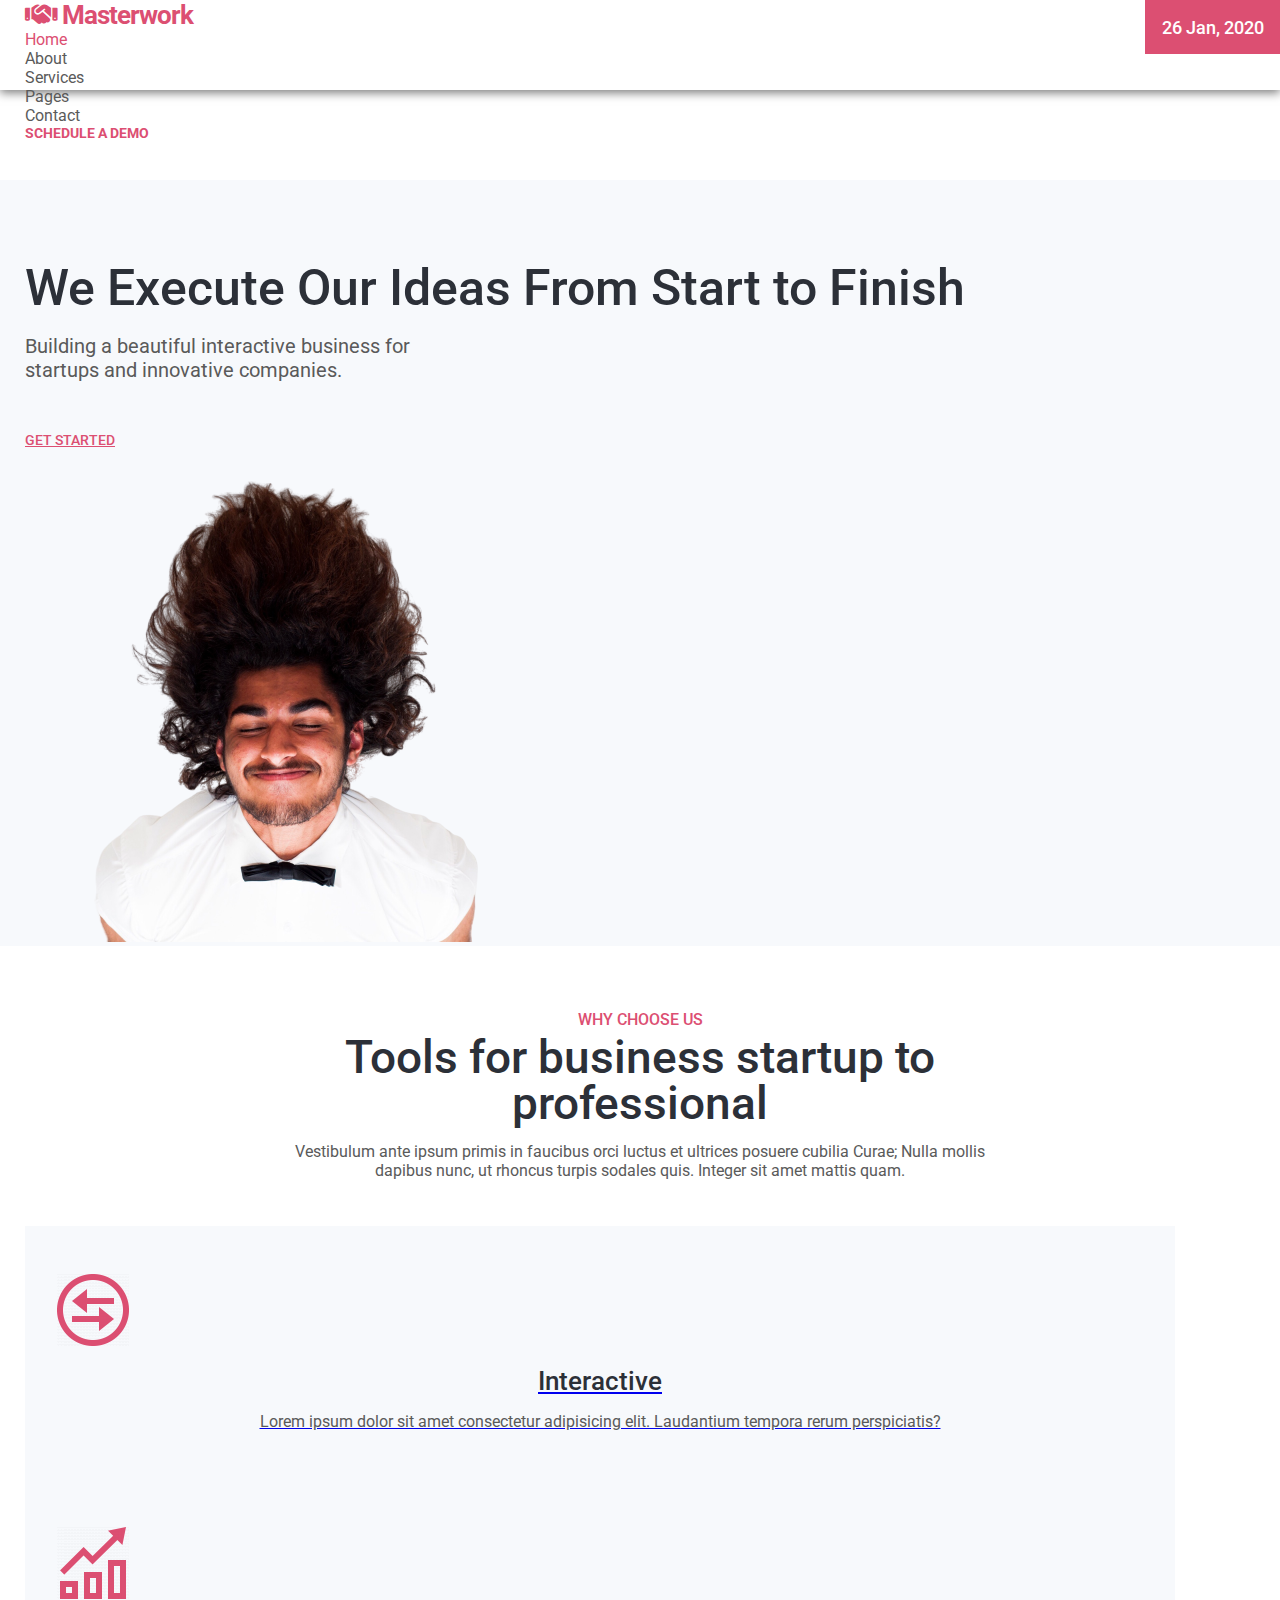
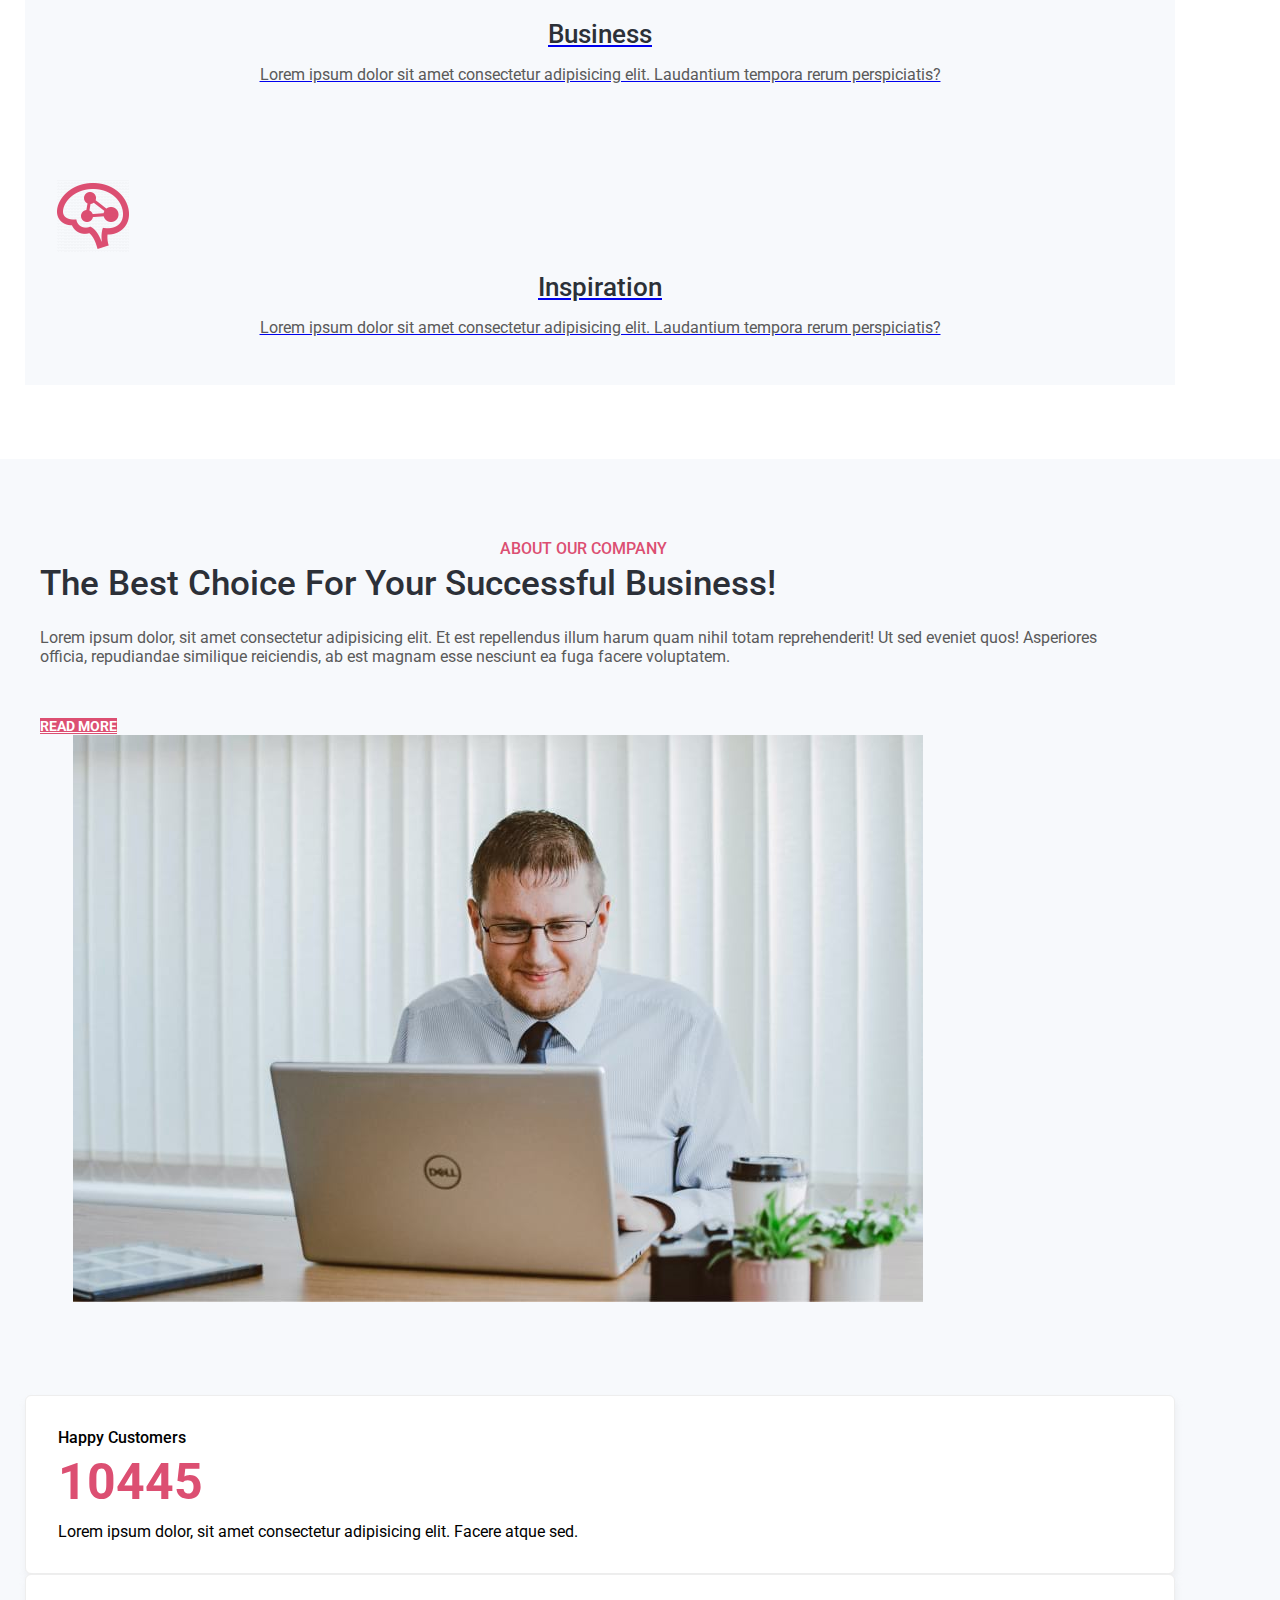
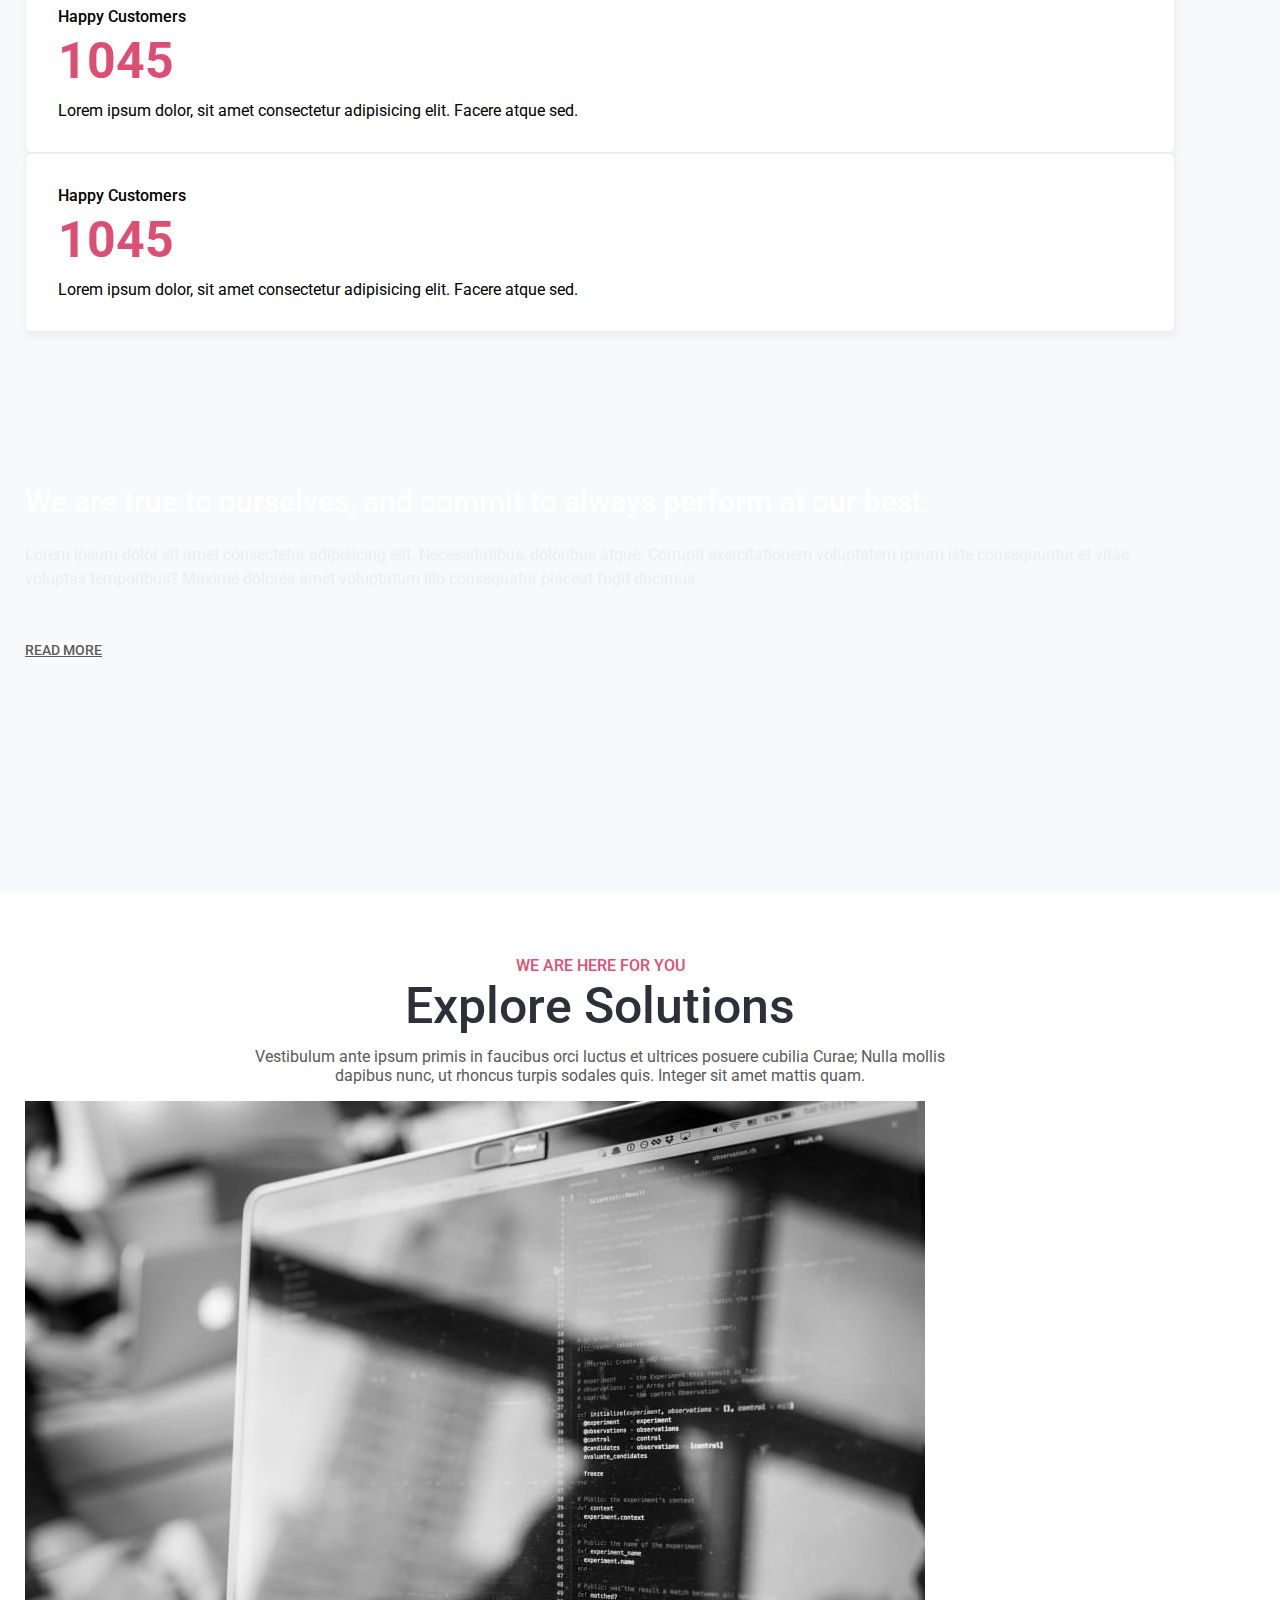
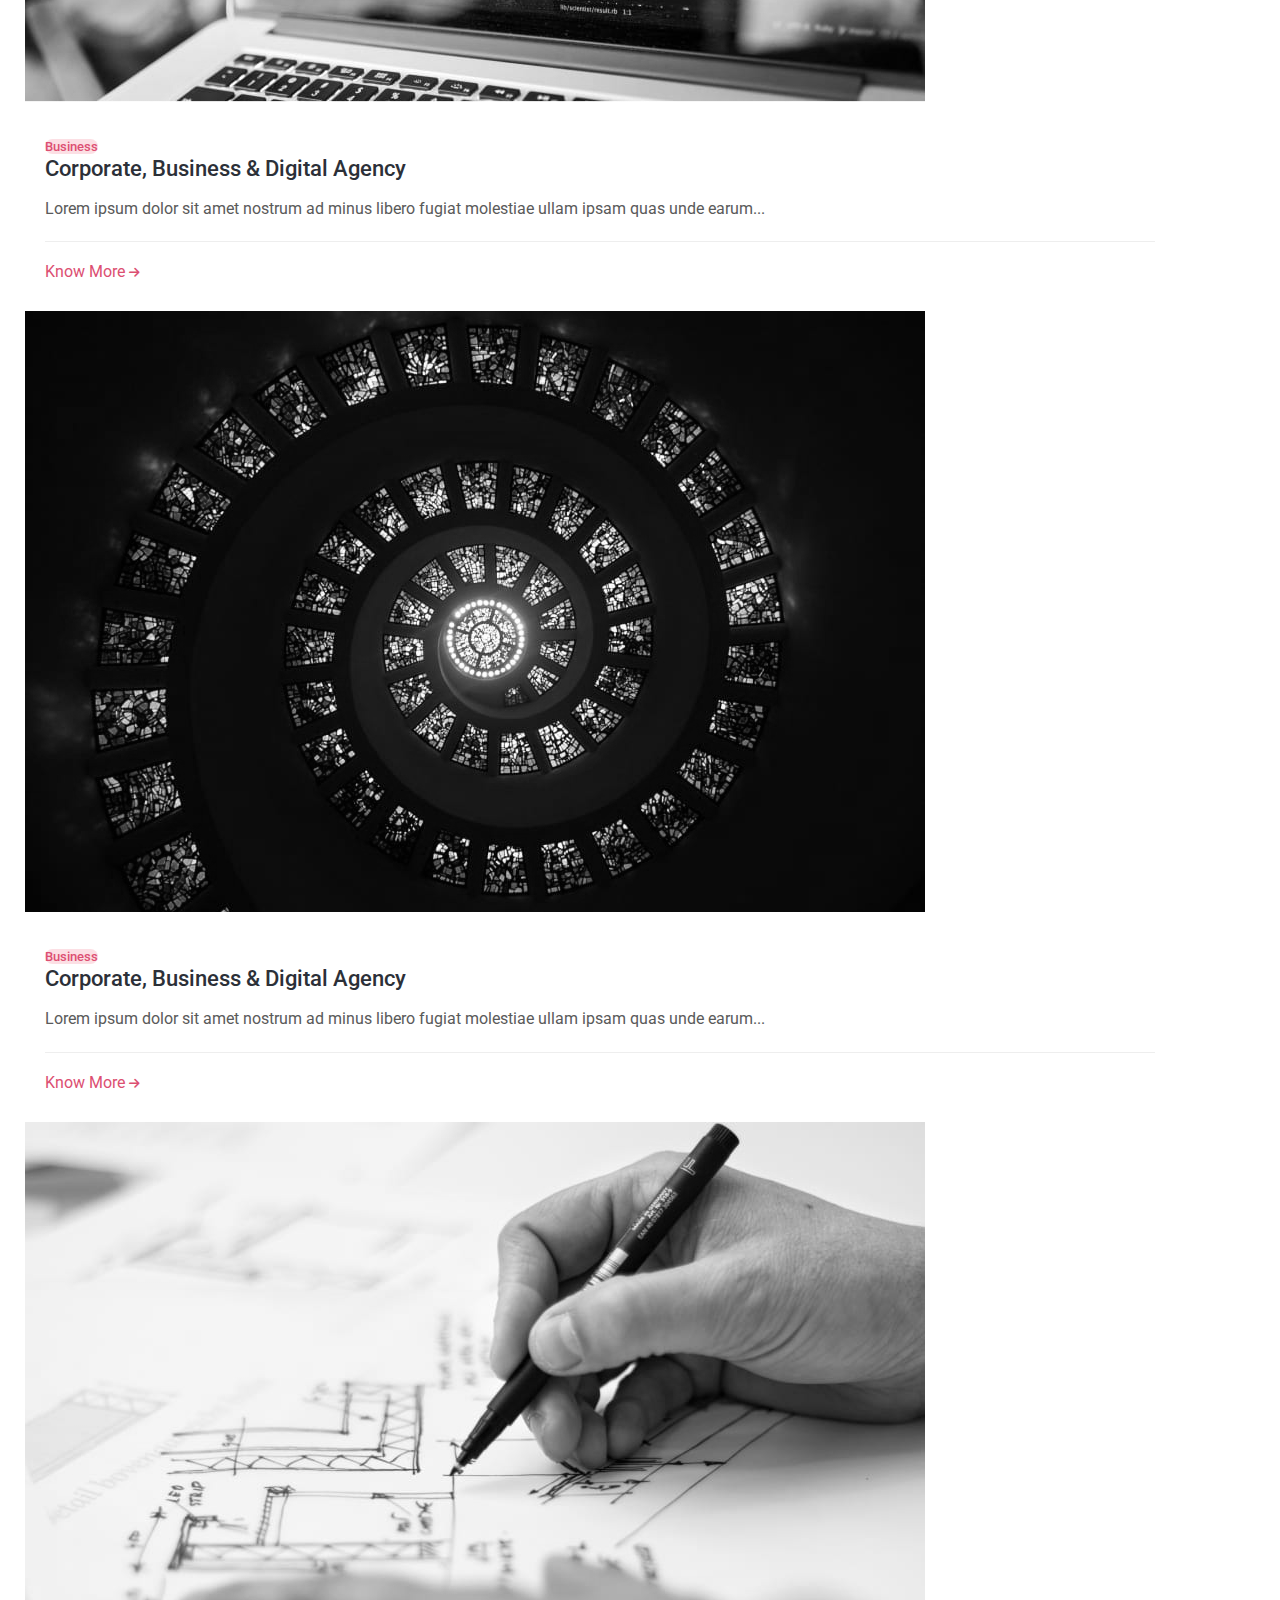
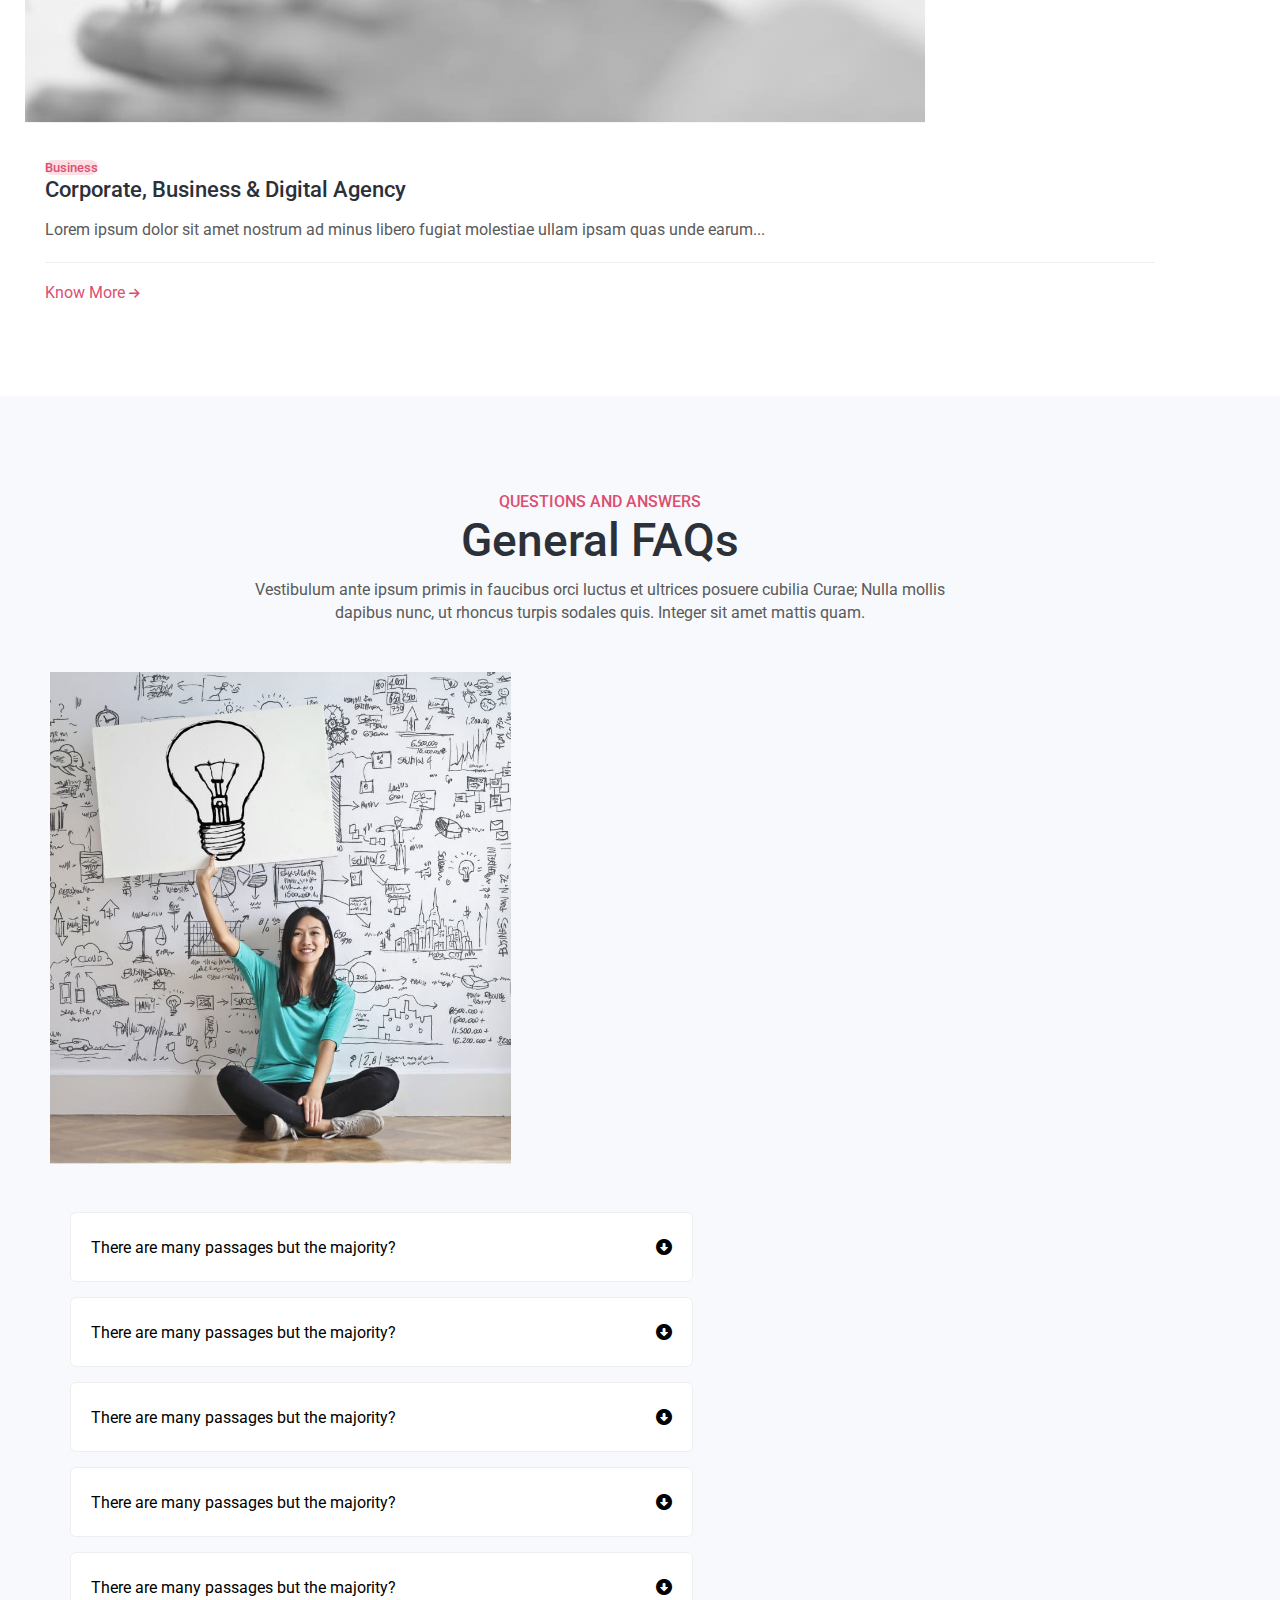
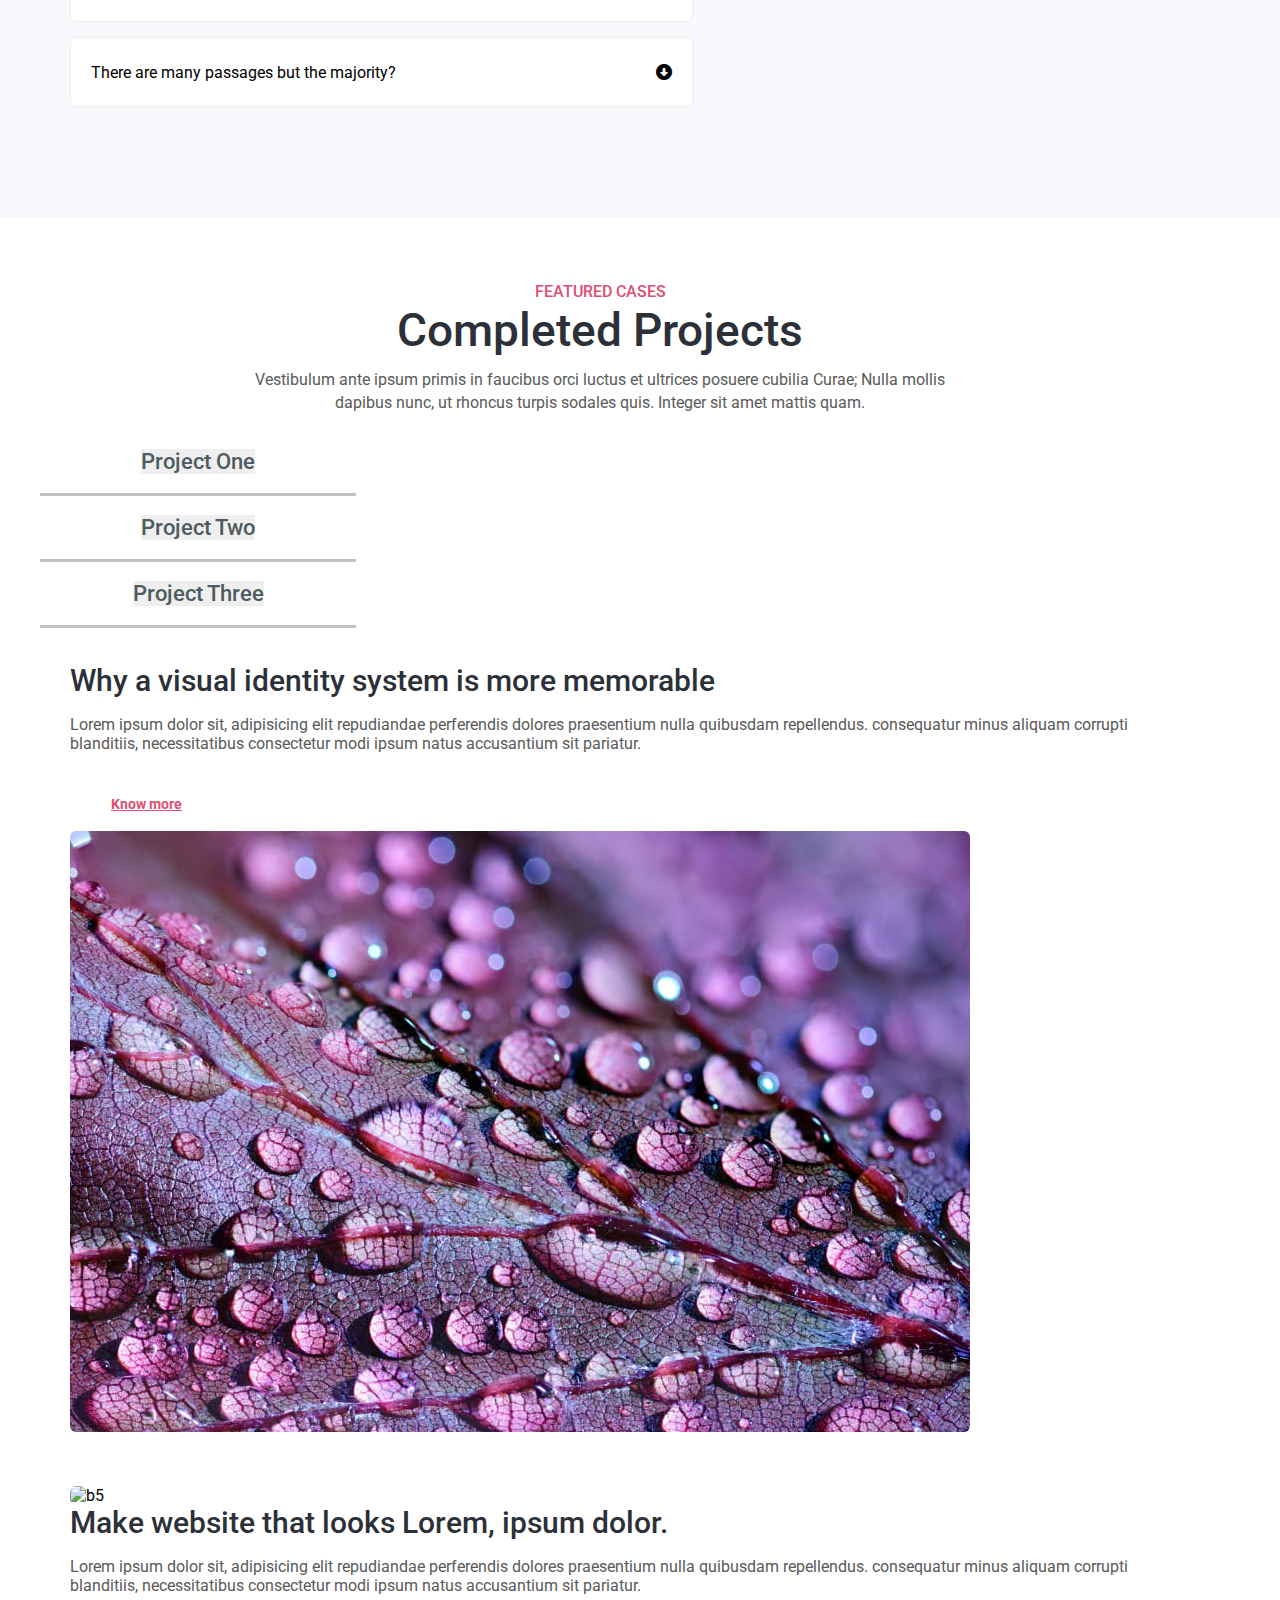
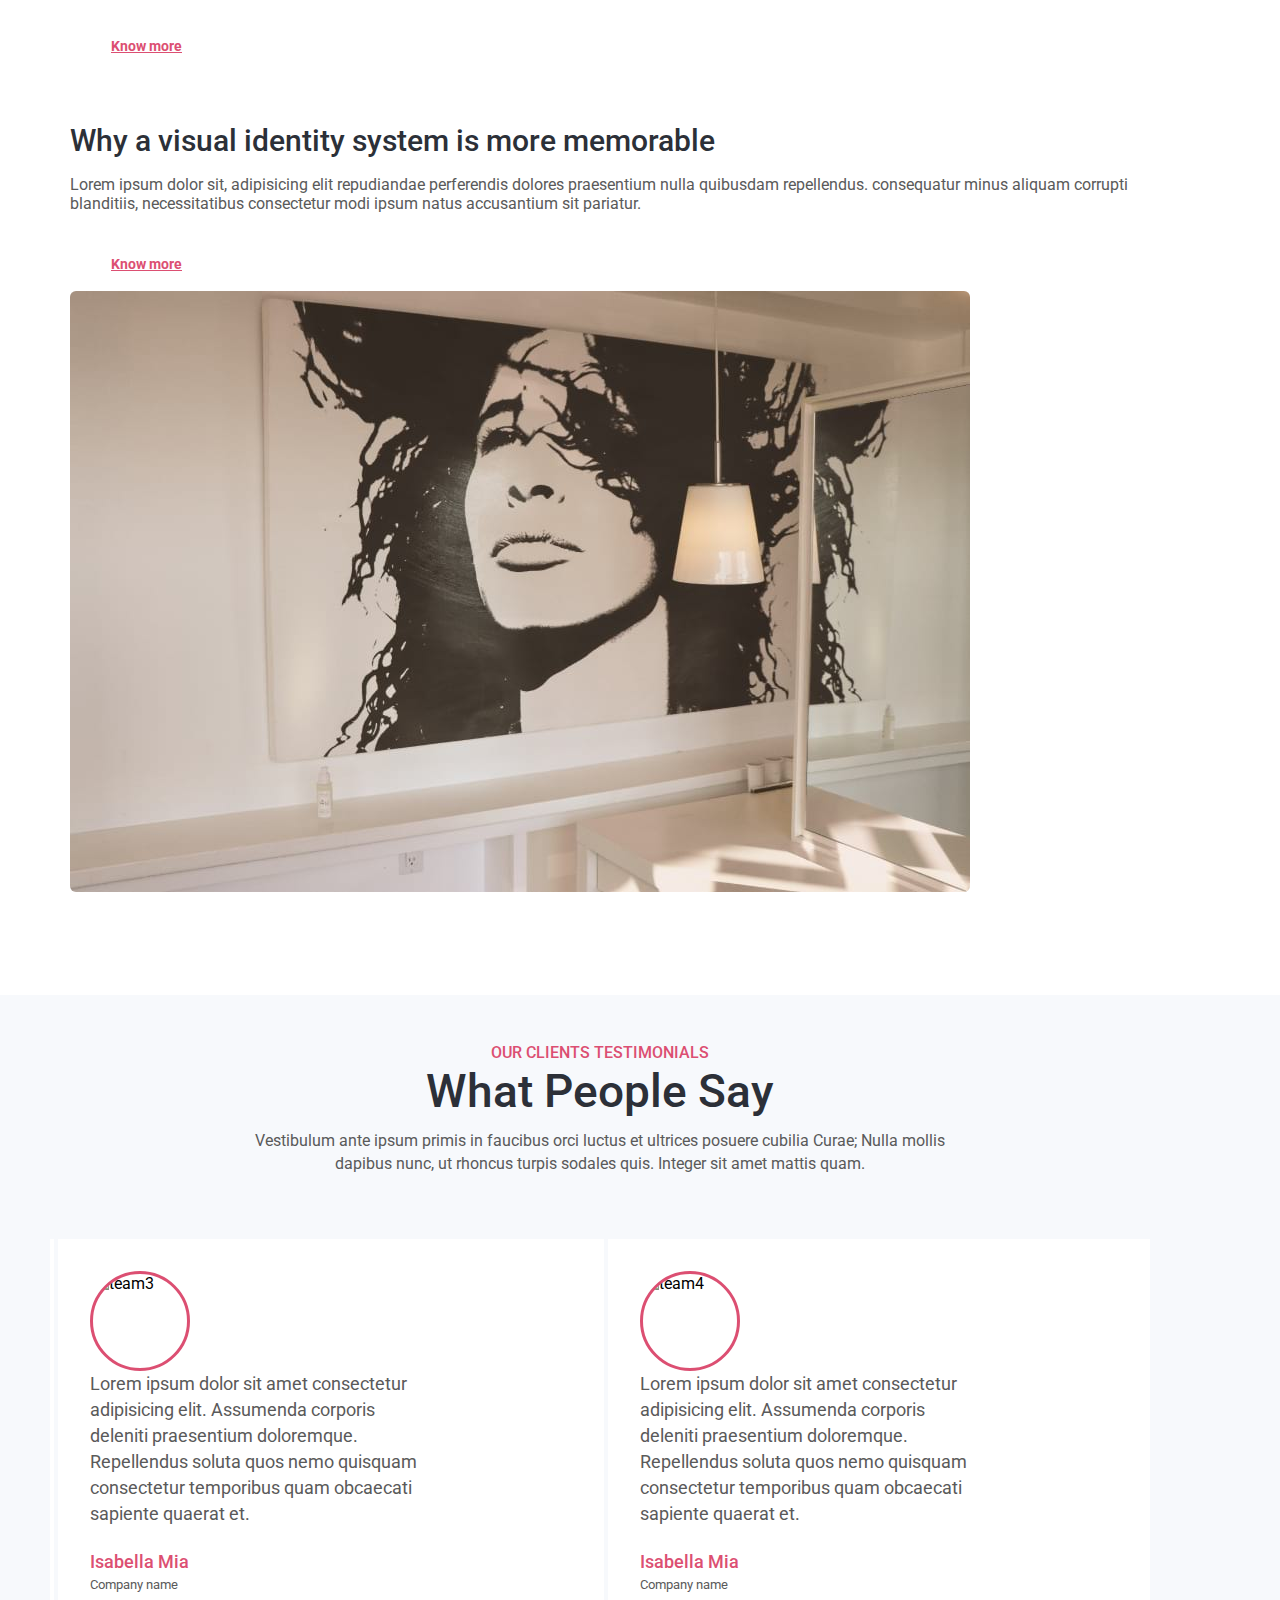
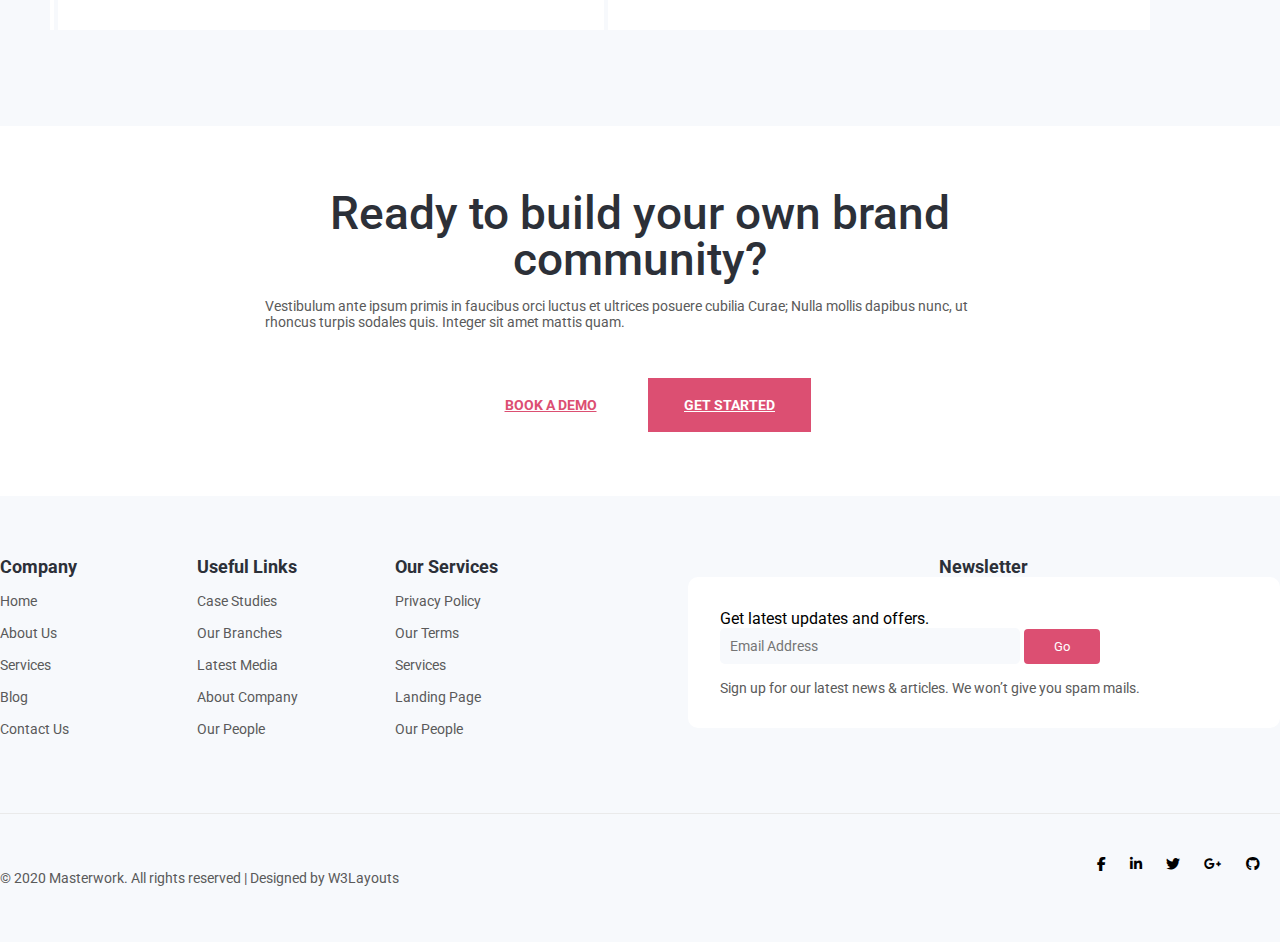
==== index.html @ 9f10e201 "page Single Post" ====
<!DOCTYPE html>
<html lang="en">

<head>
  <meta charset="UTF-8" />
  <meta http-equiv="X-UA-Compatible" content="IE=edge" />
  <meta name="viewport" content="width=device-width, initial-scale=1.0" />
  <title>Masterwork</title>
  <link rel="stylesheet" href="./css/style.css" />
  <link rel="stylesheet" href="./css/home.css">

  <!-- font roboto -->
  <link rel="preconnect" href="https://fonts.googleapis.com" />
  <link rel="preconnect" href="https://fonts.gstatic.com" crossorigin />
  <link href="https://fonts.googleapis.com/css2?family=Roboto:wght@300;400;500;700&display=swap" rel="stylesheet" />

  <!-- font-awsome -->
  <link rel="stylesheet" href="https://cdnjs.cloudflare.com/ajax/libs/font-awesome/6.1.0/css/all.min.css" />

  <!-- animation -->
  <link rel="stylesheet" href="https://cdnjs.cloudflare.com/ajax/libs/animate.css/4.1.1/animate.min.css" />

  <!-- owl carousel -->
  <link rel="stylesheet" href="https://cdnjs.cloudflare.com/ajax/libs/OwlCarousel2/2.3.4/assets/owl.carousel.min.css" />
  <link rel="stylesheet"
    href="https://cdnjs.cloudflare.com/ajax/libs/OwlCarousel2/2.3.4/assets/owl.theme.default.min.css" />

  <!-- bootstrap 5 -->
  <link href="https://cdn.jsdelivr.net/npm/bootstrap@5.1.3/dist/css/bootstrap.min.css" rel="stylesheet"
    integrity="sha384-1BmE4kWBq78iYhFldvKuhfTAU6auU8tT94WrHftjDbrCEXSU1oBoqyl2QvZ6jIW3" crossorigin="anonymous" />
</head>

<body>
  <header class="header position-fixed">
    <div class="container h-100">
      <div class="row h-100">
        <div class="col d-flex justify-content-between align-items-center">
          <a href="#" class="logo">
            <i class="fa fa-handshake"></i>
            <span> Masterwork </span>
          </a>
          <div class="menu">
            <ul class="d-flex justify-content-between">
              <li class="active"><a href="#">Home</a><span></span></li>
              <li><a href="./about.html">About</a><span></span></li>
              <li><a href="./services.html">Services</a> <span></span></li>
              <li><a href="#">Pages</a> <span></span></li>
              <li><a href="./contact.html">Contact</a> <span></span></li>
              <li>
                <a href="#"
                  class="btn btn-outline-primary btn-schedual d-flex justify-content-center align-items-center">SCHEDULE
                  A DEMO</a>
              </li>
            </ul>
          </div>
        </div>
      </div>
    </div>
  </header>

  <main class="main">
    <section class="execute">
      <div class="container">
        <div class="row align-items-center">
          <div class="col">
            <h1>We Execute Our Ideas From Start to Finish</h1>
            <p>
              Building a beautiful interactive business for startups and
              innovative companies.
            </p>
            <a href="#" class="btn btn-outline-primary d-flex align-items-center justify-content-center">
              get started
            </a>
          </div>
          <div class="col">
            <img src="./images/main.png" alt="main" class="img-fluid" />
          </div>
        </div>
      </div>
    </section>
    <section class="choose">
      <div class="container">
        <div class="row">
          <div class="col">
            <div class="choose__top">
              <p class="why">Why choose us</p>
              <h3>Tools for business startup to professional</h3>
              <p>
                Vestibulum ante ipsum primis in faucibus orci luctus et
                ultrices posuere cubilia Curae; Nulla mollis dapibus nunc, ut
                rhoncus turpis sodales quis. Integer sit amet mattis quam.
              </p>
            </div>
            <div class="choose__bottom">
              <div class="container">
                <div class="row">
                  <div class="col-4">
                    <div>
                      <a href="#" class="d-block text-decoration-none">
                        <img src="./images/s1.png" alt="s1" />
                        <h3>Interactive</h3>
                        <p>
                          Lorem ipsum dolor sit amet consectetur adipisicing
                          elit. Laudantium tempora rerum perspiciatis?
                        </p>
                      </a>
                    </div>
                  </div>
                  <div class="col-4">
                    <div>
                      <a href="#" class="d-block text-decoration-none">
                        <img src="./images/s2.png" alt="s2" class="img-fluid" />
                        <h3>Business</h3>
                        <p>
                          Lorem ipsum dolor sit amet consectetur adipisicing
                          elit. Laudantium tempora rerum perspiciatis?
                        </p>
                      </a>
                    </div>
                  </div>
                  <div class="col-4">
                    <div>
                      <a href="#" class="d-block text-decoration-none">
                        <img src="./images/s3.png" alt="s3" />
                        <h3>Inspiration</h3>
                        <p>
                          Lorem ipsum dolor sit amet consectetur adipisicing
                          elit. Laudantium tempora rerum perspiciatis?
                        </p>
                      </a>
                    </div>
                  </div>
                </div>
              </div>
            </div>
          </div>
        </div>
    </section>
    <section class="about">
      <div class="container">
        <div class="row row-top">
          <div class="col-6 col-left">
            <div>
              <h1>About Our Company</h1>
              <h3>The Best Choice For Your Successful Business!</h3>
              <p>
                Lorem ipsum dolor, sit amet consectetur adipisicing elit. Et
                est repellendus illum harum quam nihil totam reprehenderit! Ut
                sed eveniet quos! Asperiores officia, repudiandae similique
                reiciendis, ab est magnam esse nesciunt ea fuga facere
                voluptatem.
              </p>
              <a href="#" class="btn btn-outline-primary d-flex justify-content-center align-items-center">
                read more
              </a>
            </div>
          </div>
          <div class="col-6 col-right">
            <div>
              <img src="./images/about.jpg" class="img-fluid" alt="about" />
            </div>
          </div>
        </div>
        <div class="row row-bottom">
          <div class="col-4">
            <div>
              <h4>Happy Customers</h4>
              <p class="counter">10445</p>
              <p>
                Lorem ipsum dolor, sit amet consectetur adipisicing elit.
                Facere atque sed.
              </p>
            </div>
          </div>
          <div class="col-4">
            <div>
              <h4>Happy Customers</h4>
              <p class="counter">1045</p>
              <p>
                Lorem ipsum dolor, sit amet consectetur adipisicing elit.
                Facere atque sed.
              </p>
            </div>
          </div>
          <div class="col-4">
            <div>
              <h4>Happy Customers</h4>
              <p class="counter city-count">1045</p>
              <p>
                Lorem ipsum dolor, sit amet consectetur adipisicing elit.
                Facere atque sed.
              </p>
            </div>
          </div>
        </div>
      </div>
      </div>
    </section>
    <section class="weare">
      <div class="container">
        <div class="row">
          <div class="col-6">
            <h2>We are true to ourselves, and commit to always perform at our best.</h2>
            <p>Lorem ipsum dolor sit amet consectetur adipisicing elit. Necessitatibus, doloribus atque. Corrupti
              exercitationem voluptatem ipsum iste consequuntur et vitae voluptas temporibus? Maxime dolores amet
              voluptatum illo consequatur placeat fugit ducimus.</p>
            <a href="#" class="btn btn-outline-primary d-flex justify-content-center align-items-center">read more</a>
          </div>
          <div class="col-6"></div>
        </div>
      </div>
    </section>
    <section class="blog">
      <div class="container">
        <div class="row row-top">
          <div class="col">
            <div>
              <h6>WE ARE HERE FOR YOU</h6>
              <h3>Explore Solutions</h3>
              <p>Vestibulum ante ipsum primis in faucibus orci luctus et ultrices posuere cubilia Curae; Nulla mollis
                dapibus nunc, ut rhoncus turpis sodales quis. Integer sit amet mattis quam.</p>
            </div>
          </div>
        </div>
        <div class="row row-bottom">
          <div class="col-4">
            <div>
              <a href="#" class="d-block position-relative">
                <img src="./images/b1.jpg" alt="b1" class="img-fluid ">
                <p class="date-blog position-absolute">26 Jan, 2020</p>
              </a>
              <div class="blog-info">
                <span class="d-flex justify-content-center align-items-center">Business</span>
                <h4>
                  <a href="#" class="d-block ">
                    Corporate, Business & Digital Agency
                  </a>

                </h4>
                <p>Lorem ipsum dolor sit amet nostrum ad minus libero fugiat molestiae ullam ipsam quas unde earum...
                </p>
                <a href="#" class="d-block know-arrow">
                  Know More
                  <i class="fa fa-arrow-right"></i>
                </a>
              </div>
            </div>

          </div>
          <div class="col-4">
            <div>
              <a href="#" class="d-block position-relative">
                <img src="./images/b7.jpg" alt="b7" class="img-fluid">
                <p class="date-blog position-absolute">26 Jan, 2020</p>
              </a>
              <div class="blog-info">
                <span class="d-flex justify-content-center align-items-center">Business</span>
                <h4>
                  <a href="#" class="d-block ">
                    Corporate, Business & Digital Agency
                  </a>

                </h4>
                <p>Lorem ipsum dolor sit amet nostrum ad minus libero fugiat molestiae ullam ipsam quas unde earum...
                </p>
                <a href="#" class="d-block know-arrow">
                  Know More
                  <i class="fa fa-arrow-right"></i>
                </a>
              </div>
            </div>

          </div>
          <div class="col-4">
            <div>
              <a href="#" class="d-block position-relative">
                <img src="./images/b3.jpg" alt="b3" class="img-fluid">
                <p class="date-blog position-absolute">26 Jan, 2020</p>
              </a>
              <div class="blog-info">
                <span class="d-flex justify-content-center align-items-center">Business</span>
                <h4>
                  <a href="#" class="d-block ">
                    Corporate, Business & Digital Agency
                  </a>

                </h4>
                <p>Lorem ipsum dolor sit amet nostrum ad minus libero fugiat molestiae ullam ipsam quas unde earum...
                </p>
                <a href="#" class="d-block know-arrow">
                  Know More
                  <i class="fa fa-arrow-right"></i>
                </a>
              </div>
            </div>

          </div>
        </div>
      </div>
    </section>
    <section class="general">
      <div class="container">
        <div class="row-top row">
          <div class="header-general">
            <h6>Questions and Answers</h6>
            <h3>General FAQs </h3>
            <p>Vestibulum ante ipsum primis in faucibus orci luctus et ultrices posuere cubilia Curae; Nulla mollis
              dapibus nunc, ut rhoncus turpis sodales quis. Integer sit amet mattis quam.</p>
          </div>
          <div class="row-bottom row">
            <div class="col-5">
              <div>
                <img src="./images/women.jpg" alt="women" class="img-fluid">
              </div>
            </div>
            <div class="col-7">
              <div>
                <ul>
                  <li>
                    There are many passages but the majority?
                    <i class="fa fa-arrow-alt-circle-down"></i>
                  </li>
                  <li>
                    There are many passages but the majority?
                    <i class="fa fa-arrow-alt-circle-down"></i>
                  </li>
                  <li>
                    There are many passages but the majority?
                    <i class="fa fa-arrow-alt-circle-down"></i>
                  </li>
                  <li>
                    There are many passages but the majority?
                    <i class="fa fa-arrow-alt-circle-down"></i>
                  </li>
                  <li>
                    There are many passages but the majority?
                    <i class="fa fa-arrow-alt-circle-down"></i>
                  </li>
                  <li>
                    There are many passages but the majority?
                    <i class="fa fa-arrow-alt-circle-down"></i>
                  </li>
                </ul>
              </div>
            </div>
          </div>
        </div>
      </div>
    </section>
    <section class="complete">
      <div class="container">
        <div class="row row-top">
          <div class="header-complete">
            <h6>FEATURED CASES</h6>
            <h3>Completed Projects</h3>
            <p>Vestibulum ante ipsum primis in faucibus orci luctus et ultrices posuere cubilia Curae; Nulla mollis
              dapibus nunc, ut rhoncus turpis sodales quis. Integer sit amet mattis quam.</p>
          </div>
        </div>
        <div class="row row-bottom mt-5">
          <div class="col-10 mx-auto">
            <ul class="nav nav-tabs justify-content-center" id="myTab" role="tablist">
              <li class="nav-item" role="presentation">
                <button class="nav-link active" id="project-one-tab" data-bs-toggle="tab" data-bs-target="#project-one"
                  type="button" role="tab" aria-controls="project-one" aria-selected="true">Project One</button>
              </li>
              <li class="nav-item" role="presentation">
                <button class="nav-link" id="project-two-tab" data-bs-toggle="tab" data-bs-target="#project-two"
                  type="button" role="tab" aria-controls="project-two" aria-selected="false">Project Two</button>
              </li>
              <li class="nav-item" role="presentation">
                <button class="nav-link" id="project-three-tab" data-bs-toggle="tab" data-bs-target="#project-three"
                  type="button" role="tab" aria-controls="project-three" aria-selected="false">Project Three</button>
              </li>
            </ul>
            <div class="tab-content tab-project" id="myTabContent">
              <div class="tab-pane fade show active" id="project-one" role="tabpanel" aria-labelledby="project-one-tab">
                <div class="row">
                  <div class="col-md-6">
                    <div>
                      <h3>
                        Why a visual identity system is more memorable
                      </h3>
                      <p>
                        Lorem ipsum dolor sit, adipisicing elit repudiandae perferendis dolores praesentium nulla
                        quibusdam repellendus. consequatur minus aliquam corrupti blanditiis, necessitatibus consectetur
                        modi ipsum natus accusantium sit pariatur.
                      </p>
                      <a href="#" class="btn btn-outline-primary">
                        Know more
                      </a>
                    </div>
                  </div>
                  <div class="col-md-6">
                    <div>
                      <img src="./images/b4.jpg" alt="b4" class="img-fluid">
                    </div>
                  </div>
                </div>
              </div>
              <div class="tab-pane fade" id="project-two" role="tabpanel" aria-labelledby="project-two-tab">
                <div class="row">
                  <div class="col-md-6">
                    <div>
                      <img src="./images/b5.jpg" alt="b5" class="img-fluid">
                    </div>
                  </div>
                  <div class="col-md-6">
                    <div>
                      <h3>
                        Make website that looks Lorem, ipsum dolor.
                      </h3>
                      <p>Lorem ipsum dolor sit, adipisicing elit repudiandae perferendis dolores praesentium nulla
                        quibusdam repellendus. consequatur minus aliquam corrupti blanditiis, necessitatibus consectetur
                        modi ipsum natus accusantium sit pariatur.
                      </p>
                      <a href="#" class="btn btn-outline-primary">
                        Know more
                      </a>
                    </div>
                  </div>
                </div>
              </div>
              <div class="tab-pane fade" id="project-three" role="tabpanel" aria-labelledby="project-three-tab">
                <div class="row">
                  <div class="col-md-6">
                    <div>
                      <h3>
                        Why a visual identity system is more memorable
                      </h3>
                      <p>Lorem ipsum dolor sit, adipisicing elit repudiandae perferendis dolores praesentium nulla
                        quibusdam repellendus. consequatur minus aliquam corrupti blanditiis, necessitatibus consectetur
                        modi ipsum natus accusantium sit pariatur.
                      </p>
                      <a href="#" class="btn btn-outline-primary">
                        Know more
                      </a>
                    </div>
                  </div>
                  <div class="col-md-6">
                    <div>
                      <img src="./images/b6.jpg" alt="b6" class="img-fluid">
                    </div>
                  </div>
                </div>
              </div>
            </div>
          </div>
        </div>
      </div>
    </section>
    <section class="client">
      <div class="container">
        <div class="row">
          <header class="title-client">
            <h6>
              Our Clients Testimonials
            </h6>
            <h3>
              What People Say
            </h3>
            <p>
              Vestibulum ante ipsum primis in faucibus orci luctus et ultrices posuere cubilia Curae; Nulla mollis
              dapibus nunc, ut rhoncus turpis sodales quis. Integer sit amet mattis quam.
            </p>
          </header>
          <div class="col">
            <div>
              <div class="container">
                <div class="row owl-carousel owl-theme client-owl">
                  <div class="col-6">
                    <div class="d-flex wrapper">
                      <div class="avatar-cricle">
                        <img src="./images/team3.jpg" alt="team3" class="img-fluid">
                      </div>
                      <div class="content">
                        <p>
                          Lorem ipsum dolor sit amet consectetur adipisicing elit. Assumenda corporis deleniti
                          praesentium
                          doloremque. Repellendus soluta quos nemo quisquam consectetur temporibus quam obcaecati
                          sapiente
                          quaerat et.
                        </p>
                        <div class="avatar-name">
                          <h4>Isabella Mia</h4>
                          <p>Company name</p>
                        </div>
                      </div>
                    </div>
                  </div>
                  <div class="col-6">
                    <div class="d-flex wrapper">
                      <div class="avatar-cricle">
                        <img src="./images/team4.jpg" alt="team4" class="img-fluid">
                      </div>
                      <div class="content">
                        <p>
                          Lorem ipsum dolor sit amet consectetur adipisicing elit. Assumenda corporis deleniti
                          praesentium
                          doloremque. Repellendus soluta quos nemo quisquam consectetur temporibus quam obcaecati
                          sapiente
                          quaerat et.
                        </p>
                        <div class="avatar-name">
                          <h4>Isabella Mia</h4>
                          <p>Company name</p>
                        </div>
                      </div>
                    </div>
                  </div>
                </div>
              </div>
            </div>
          </div>
        </div>
      </div>
    </section>

    <!-- Ready -->
    <section class="ready">
      <div class="container">
        <div class="row">
          <div class="col">
            <div>
              <h3>Ready to build your own brand community?</h3>
              <p>Vestibulum ante ipsum primis in faucibus orci luctus et ultrices posuere cubilia Curae; Nulla mollis
                dapibus nunc, ut rhoncus turpis sodales quis. Integer sit amet mattis quam.
              </p>
              <div class="buttons-ready">
                <a href="#" class="btn btn-outline-primary">book a demo</a>
                <a href="#" class="btn btn-outline-primary ready-btn--active">get started</a>
              </div>
            </div>
          </div>
        </div>
      </div>
    </section>

    <!-- Footer -->
    <footer class="footer-home">
      <div class="container">
        <div class="footer__up">
          <div class="footer__up-item1">
            <h1>Company</h1>
            <span>Home</span>
            <span>About Us</span>
            <span>Services</span>
            <span>Blog</span>
            <span>Contact Us</span>
          </div>
          <div class="footer__up-item1">
            <h1>Useful Links</h1>
            <span>Case Studies</span>
            <span>Our Branches</span>
            <span>Latest Media</span>
            <span>About Company</span>
            <span>Our People</span>
          </div>
          <div class="footer__up-item1">
            <h1>Our Services</h1>
            <span>Privacy Policy</span>
            <span>Our Terms</span>
            <span>Services</span>
            <span>Landing Page</span>
            <span>Our People</span>
          </div>
          <div class="footer__up-item2">
            <h1>Newsletter</h1>
            <div class="footer__up-email">
              <p>Get latest updates and offers.</p>
              <div class="container-email">
                <input type="email" placeholder="Email Address">
                <a><button>Go</button></a><br>
              </div>
              <span>Sign up for our latest news & articles. We won’t give you spam mails.</span>
            </div>
          </div>
        </div>
        <div class="footer__down">
          <div class="footer__down-content">
            <span>© 2020 Masterwork. All rights reserved | Designed by W3Layouts</span>
          </div>
          <div class="footer__down-icon">
            <a href="#facebook"><i class="fab fa-facebook-f"></i></a>
            <a href="#linkedin"><i class="fab fa-linkedin-in"></i></a>
            <a href="#twitter"><i class="fab fa-twitter"></i></a>
            <a href="#googleplus"><i class="fab fa-google-plus-g"></i></a>
            <a href="#github"><i class="fab fa-github"></i></a>
          </div>
        </div>
      </div>
    </footer>
  </main>
  <footer></footer>
  <script src="https://cdnjs.cloudflare.com/ajax/libs/wow/1.1.2/wow.min.js"></script>

  <script>
    new WOW().init();
  </script>

  <script src="https://cdnjs.cloudflare.com/ajax/libs/jquery/3.6.0/jquery.min.js"></script>

  <script src="https://cdnjs.cloudflare.com/ajax/libs/OwlCarousel2/2.3.4/owl.carousel.min.js"></script>

  <script src="https://cdn.jsdelivr.net/npm/@popperjs/core@2.10.2/dist/umd/popper.min.js"
    integrity="sha384-7+zCNj/IqJ95wo16oMtfsKbZ9ccEh31eOz1HGyDuCQ6wgnyJNSYdrPa03rtR1zdB"
    crossorigin="anonymous"></script>
  <script src="https://cdn.jsdelivr.net/npm/bootstrap@5.1.3/dist/js/bootstrap.min.js"
    integrity="sha384-QJHtvGhmr9XOIpI6YVutG+2QOK9T+ZnN4kzFN1RtK3zEFEIsxhlmWl5/YESvpZ13"
    crossorigin="anonymous"></script>

  <script>

    $('.client-owl').owlCarousel({
      loop: true,
      // margin: 10,
      nav: true,
      responsive: {
        0: {
          items: 1
        },
        600: {
          items: 2
        },
        1000: {
          items: 2
        }
      }
    })
  </script>
</body>

</html>
---- css/style.css ----
/* 12px */
/* 14px */
/* 16px */
/* 18px */
/* 20px */
/* 24px */
/* 26px */
/* 30px */
/* 36px */
/* 40px */
/* 48px */
/* 50px */
/* 60px */
/* 12px */
/* 14px */
/* 16px */
/* 18px */
/* 20px */
/* 24px */
/* 26px */
/* 30px */
/* 36px */
/* 40px */
/* 48px */
/* 50px */
/* 60px */
.header {
  height: 90px;
  top: 0;
  left: 0;
  right: 0;
  z-index: 1000;
  background-color: #fff;
  -webkit-box-shadow: 0 3px 9px rgba(0, 0, 0, 0.5);
          box-shadow: 0 3px 9px rgba(0, 0, 0, 0.5);
}

.header .container {
  max-width: 1200px;
  padding: 0 25px;
}

.header .container .logo {
  color: #dc4f72;
  font-size: 1.625rem;
  font-weight: 700;
  letter-spacing: -1px;
  text-decoration: none;
}

.header .container .menu ul {
  list-style-type: none;
  width: 648px;
  margin: 0;
}

.header .container .menu ul li {
  display: -webkit-box;
  display: -ms-flexbox;
  display: flex;
  -webkit-box-align: center;
      -ms-flex-align: center;
          align-items: center;
  position: relative;
}

.header .container .menu ul li:hover a {
  color: #dc4f72;
}

.header .container .menu ul li:hover span {
  width: 20px;
  -webkit-transition: all 0.5s;
  transition: all 0.5s;
}

.header .container .menu ul li a {
  text-decoration: none;
  font-size: 1rem;
  color: #5a5a5a;
}

.header .container .menu ul li span {
  width: 0px;
  background-color: #dc4f72;
  position: absolute;
  height: 2px;
  bottom: 14px;
}

.header .container .menu ul li .btn-schedual {
  width: 196px;
  border-color: #dc4f72;
  font-size: 0.875rem;
  font-weight: 700;
  color: #dc4f72;
  height: 54px;
}

.header .container .menu ul li .btn-schedual:hover {
  color: #fff;
  background-color: #dc4f72;
  -webkit-transition: all 0.3s;
  transition: all 0.3s;
}

.header .container .menu ul .active a {
  color: #dc4f72;
}

.main {
  margin-top: 90px;
  background-color: #f7f9fc;
}

.main .execute .container {
  max-width: 1200px;
  padding: 0 25px;
  padding-top: 80px;
}

.main .execute .container .row .col h1 {
  font-size: 3.125rem;
  font-weight: 500;
  color: #2c3038;
  line-height: 57.5px;
}

.main .execute .container .row .col p {
  font-size: 1.25rem;
  color: #5a5a5a;
  font-weight: 400;
  max-width: 450px;
  margin-top: 1rem;
  margin-bottom: 3rem;
}

.main .execute .container .row .col a {
  border-color: #dc4f72;
  font-size: 0.875rem;
  font-weight: 700;
  color: #dc4f72;
  height: 54px;
  text-transform: uppercase;
  font-weight: 500;
  width: 156px;
}

.main .execute .container .row .col a:hover {
  color: #fff;
  background-color: #dc4f72;
  -webkit-transition: all 0.3s;
  transition: all 0.3s;
}

.main .execute .container .row .col img {
  -webkit-transform: rotate(180deg);
          transform: rotate(180deg);
}

.main .choose {
  background-color: #fff;
  padding: 3rem 0;
}

.main .choose .row .col .choose__top .why {
  font-size: 1rem;
  font-weight: 500;
  color: #dc4f72;
  text-transform: uppercase;
  margin-bottom: 5px;
  text-align: center;
  margin-bottom: 5px;
}

.main .choose .row .col .choose__top h3 {
  color: #2c3038;
  font-size: 2.875rem;
  font-weight: 500;
  text-align: center;
  width: 750px;
  margin: auto;
  line-height: 1;
}

.main .choose .row .col .choose__top p {
  color: #5a5a5a;
  font-size: 1rem;
  font-weight: 400;
  width: 750px;
  text-align: center;
  margin: 16px auto;
}

.main .choose .row .col .choose__bottom {
  margin-top: 2.875rem;
}

.main .choose .row .col .choose__bottom .container {
  width: 1200px;
  padding: 0 25px 26px 25px;
}

.main .choose .row .col .choose__bottom .container .row .col-4 div {
  background-color: #f7f9fc;
  padding: 3rem 32px;
}

.main .choose .row .col .choose__bottom .container .row .col-4 div:hover {
  background-color: #fff;
  border: 1px solid #eee;
  -webkit-box-shadow: 0 0.5rem 1rem rgba(0, 0, 0, 0.09);
          box-shadow: 0 0.5rem 1rem rgba(0, 0, 0, 0.09);
  -webkit-transform: translateY(-0.5rem);
          transform: translateY(-0.5rem);
  -webkit-transition: all 0.3s ease-in;
  transition: all 0.3s ease-in;
}

.main .choose .row .col .choose__bottom .container .row .col-4 div:focus-visible {
  outline: none;
}

.main .choose .row .col .choose__bottom .container .row .col-4 div a {
  width: 297px;
  height: 212px;
  margin: auto;
  text-align: center;
}

.main .choose .row .col .choose__bottom .container .row .col-4 div a h3 {
  color: #2c3038;
  font-size: 1.625rem;
  font-weight: 500;
  margin: 1rem 0;
}

.main .choose .row .col .choose__bottom .container .row .col-4 div a p {
  color: #5a5a5a;
  font-size: 1rem;
}

.main .about {
  padding: 48px 0;
}

.main .about .container {
  max-width: 1200px;
  padding: 16px 25px;
  margin-top: 1rem;
  margin-bottom: 1rem;
}

.main .about .container .row-top .col-6 div h1 {
  font-size: 1rem;
  font-weight: 500;
  margin-bottom: 5px;
  color: #dc4f72;
  text-transform: uppercase;
}

.main .about .container .row-top .col-6 div h3 {
  font-size: 35px;
  color: #2c3038;
  font-weight: 500;
  margin-bottom: 1.5rem;
}

.main .about .container .row-top .col-6 div p {
  font-size: 1rem;
  color: #5a5a5a;
  margin-bottom: 3.125rem;
}

.main .about .container .row-top .col-6 div a {
  border-color: #dc4f72;
  font-size: 0.875rem;
  font-weight: 700;
  color: #dc4f72;
  height: 54px;
  width: 156px;
  text-transform: uppercase;
  font-size: 0.875rem;
  background-color: #dc4f72;
  color: #fff;
}

.main .about .container .row-top .col-6 div a:hover {
  background-color: #d62f58;
  border-color: #cf2952;
  -webkit-transition: all 0.3s ease-in;
  transition: all 0.3s ease-in;
}

.main .about .container .row-top .col-left {
  padding: 0 48px 0 15px;
}

.main .about .container .row-top .col-right {
  padding: 0 15px 0 48px;
}

.main .about .container .row-top .col-right div img {
  -webkit-transition: 0.3s ease-in-out;
  transition: 0.3s ease-in-out;
}

.main .about .container .row-top .col-right div img:hover {
  -webkit-transform: translateY(-0.5rem);
          transform: translateY(-0.5rem);
  -webkit-transition: 0.3 ease-in-out;
  transition: 0.3 ease-in-out;
}

.main .about .container .row-bottom {
  margin-top: 89px;
}

.main .about .container .row-bottom .col-4 div {
  background-color: #fff;
  padding: 2rem;
  border-radius: 6px;
  -webkit-box-shadow: 1px 5px 7.5px rgba(196, 196, 196, 0.2);
          box-shadow: 1px 5px 7.5px rgba(196, 196, 196, 0.2);
  border: 1px solid #eee;
  -webkit-transition: all 0.3s ease;
  transition: all 0.3s ease;
  padding: 32px;
}

.main .about .container .row-bottom .col-4 div h4 {
  font-size: 1rem;
  font-weight: 500;
  margin: 0;
}

.main .about .container .row-bottom .col-4 div .counter {
  font-size: 3.125rem;
  color: #dc4f72;
  font-weight: 700;
  line-height: 1;
  margin: 10px 0 15px 0;
}

.main .about .container .row-bottom .col-4 div p {
  margin: 0;
}

.main .weare {
  background-image: -webkit-gradient(linear, left top, right top, from(rgba(0, 0, 0, 0.7)), to(rgba(0, 0, 0, 0.33))), url(../images/bg.jpg);
  background-image: linear-gradient(to right, rgba(0, 0, 0, 0.7), rgba(0, 0, 0, 0.33)), url(../images/bg.jpg);
  background-size: cover;
  background-position: center;
  background-attachment: fixed;
  background-repeat: no-repeat;
  height: 480px;
}

.main .weare .container {
  max-width: 1200px;
  padding: 32px 25px;
}

.main .weare .container .row {
  padding-top: 40px;
}

.main .weare .container .row .col-6 h2 {
  color: #fff;
  font-size: 1.875rem;
  font-weight: 500;
}

.main .weare .container .row .col-6 p {
  font-size: 1rem;
  line-height: 24.5px;
  color: #eee;
  margin: 24px 0 48px 0;
}

.main .weare .container .row .col-6 a {
  width: 145px;
  height: 54px;
  color: #5a5a5a;
  background-color: #fff;
  text-transform: uppercase;
  font-size: 0.875rem;
  border: none;
  font-weight: 500;
}

.main .weare .container .row .col-6 a:hover {
  color: #212529;
  background-color: #e2e6ea;
  border-color: #dae0e5;
  -webkit-transition: all 0.5s ease-in;
  transition: all 0.5s ease-in;
}

.main .blog {
  padding: 48px 0;
  background-color: #fff;
}

.main .blog .container {
  max-width: 1200px;
  padding: 16px 25px;
}

.main .blog .container .row-top .col div h6 {
  font-size: 1rem;
  font-weight: 500;
  color: #dc4f72;
  text-transform: uppercase;
  line-height: 20px;
  margin-bottom: 5px;
  text-align: center;
}

.main .blog .container .row-top .col div h3 {
  color: #2c3038;
  font-size: 3.125rem;
  line-height: 1;
  font-weight: 500;
  text-align: center;
}

.main .blog .container .row-top .col div p {
  margin: 16px auto;
  color: #5a5a5a;
  font-size: 1rem;
  font-weight: 400;
  width: 750px;
  text-align: center;
}

.main .blog .container .row-bottom .col-4 div {
  -webkit-transition: 0.3s ease-in;
  transition: 0.3s ease-in;
}

.main .blog .container .row-bottom .col-4 div a {
  border-top-left-radius: 6px;
  border-top-right-radius: 6px;
  overflow: hidden;
}

.main .blog .container .row-bottom .col-4 div a img {
  -webkit-filter: grayscale(1);
          filter: grayscale(1);
}

.main .blog .container .row-bottom .col-4 div a .date-blog {
  font-size: 1.125rem;
  color: #fff;
  font-weight: 500;
  border-bottom: none;
  position: absolute;
  background-color: #dc4f72;
  margin: 0;
  width: 135px;
  height: 54px;
  top: 0;
  right: 0;
  display: -webkit-box;
  display: -ms-flexbox;
  display: flex;
  -webkit-box-align: center;
      -ms-flex-align: center;
          align-items: center;
  -webkit-box-pack: center;
      -ms-flex-pack: center;
          justify-content: center;
}

.main .blog .container .row-bottom .col-4 div .blog-info {
  padding: 30px 20px;
}

.main .blog .container .row-bottom .col-4 div .blog-info span {
  margin-bottom: 15px;
  font-size: 13px;
  background: rgba(238, 97, 120, 0.2);
  color: #dc4f72;
  font-weight: 500;
  width: 82px;
  height: 29px;
  border-radius: 25px;
}

.main .blog .container .row-bottom .col-4 div .blog-info h4 a {
  font-size: 22px;
  line-height: 27px;
  font-weight: 500;
  color: #2c3038;
  text-decoration: none;
}

.main .blog .container .row-bottom .col-4 div .blog-info p {
  font-size: 1rem;
  line-height: 24.5px;
  color: #5a5a5a;
  margin-top: 15px;
  border-bottom: 1px solid #eee;
  padding-bottom: 20px;
  margin-bottom: 20px;
}

.main .blog .container .row-bottom .col-4 div .blog-info .know-arrow {
  color: #dc4f72;
  text-decoration: none;
  font-size: 1rem;
}

.main .blog .container .row-bottom .col-4 div .blog-info .know-arrow i {
  font-size: 12px;
  -webkit-transition: all 0.3s ease-in;
  transition: all 0.3s ease-in;
}

.main .blog .container .row-bottom .col-4 div:hover {
  -webkit-box-shadow: 0 0.5rem 1rem rgba(0, 0, 0, 0.09);
          box-shadow: 0 0.5rem 1rem rgba(0, 0, 0, 0.09);
  -webkit-transform: translateY(-0.5rem);
          transform: translateY(-0.5rem);
}

.main .blog .container .row-bottom .col-4 div:hover a img {
  -webkit-filter: grayscale(0);
          filter: grayscale(0);
}

.main .blog .container .row-bottom .col-4 div:hover .blog-info h4 a {
  color: #dc4f72;
}

.main .blog .container .row-bottom .col-4 div:hover .blog-info .know-arrow i {
  padding-left: 4px;
  -webkit-transition: all 0.3s ease-in;
  transition: all 0.3s ease-in;
}

.main .general {
  background-color: #f7f9fc;
  padding: 48px 0;
}

.main .general .container {
  max-width: 1200px;
  padding: 48px 25px;
}

.main .general .container .row-top .header-general h6 {
  font-size: 1rem;
  line-height: 20px;
  text-align: center;
  font-weight: 500;
  color: #dc4f72;
  text-transform: uppercase;
  margin-bottom: 5px;
}

.main .general .container .row-top .header-general h3 {
  font-size: 46px;
  color: #2c3038;
  line-height: 1;
  font-weight: 500;
  text-align: center;
}

.main .general .container .row-top .header-general p {
  color: #5a5a5a;
  font-size: 1rem;
  line-height: 22.5px;
  font-weight: 400;
  text-align: center;
  max-width: 750px;
  margin: 16px auto;
}

.main .general .container .row-bottom .col-5 {
  padding: 0 25px;
  margin-top: 48px;
}

.main .general .container .row-bottom .col-5 div {
  height: 492px;
}

.main .general .container .row-bottom .col-5 div img {
  height: 100%;
  -webkit-transition: all 0.3s ease-in;
  transition: all 0.3s ease-in;
  -o-object-fit: cover;
     object-fit: cover;
}

.main .general .container .row-bottom .col-5 div img:hover {
  -webkit-transform: translateY(-0.5rem);
          transform: translateY(-0.5rem);
  -webkit-transition: all 0.3s ease-in;
  transition: all 0.3s ease-in;
}

.main .general .container .row-bottom .col-7 {
  padding: 0 15px 0 45px;
  margin-top: 48px;
}

.main .general .container .row-bottom .col-7 div ul {
  list-style-type: none;
  padding: 0;
  margin: 0;
}

.main .general .container .row-bottom .col-7 div ul li {
  width: 623px;
  height: 70px;
  background-color: #fff;
  border: 1px solid #eee;
  margin: 0 0 15px 0;
  border-radius: 6px;
  display: -webkit-box;
  display: -ms-flexbox;
  display: flex;
  -webkit-box-pack: justify;
      -ms-flex-pack: justify;
          justify-content: space-between;
  -webkit-box-align: center;
      -ms-flex-align: center;
          align-items: center;
  padding: 0 20px;
  cursor: pointer;
}

.main .complete {
  background-color: #fff;
  padding: 3rem 0;
}

.main .complete .container {
  max-width: 1200px;
  padding: 16px 25px;
}

.main .complete .container .row-top .header-complete h6 {
  font-size: 1rem;
  line-height: 20px;
  text-align: center;
  font-weight: 500;
  color: #dc4f72;
  text-transform: uppercase;
  margin-bottom: 5px;
}

.main .complete .container .row-top .header-complete h3 {
  font-size: 46px;
  color: #2c3038;
  line-height: 1;
  font-weight: 500;
  text-align: center;
}

.main .complete .container .row-top .header-complete p {
  color: #5a5a5a;
  font-size: 1rem;
  line-height: 22.5px;
  font-weight: 400;
  text-align: center;
  max-width: 750px;
  margin: 16px auto;
}

.main .complete .container .row-bottom {
  max-width: 1180px;
}

.main .complete .container .row-bottom .col-10 {
  padding: 0 15px;
}

.main .complete .container .row-bottom .col-10 ul li {
  width: 316px;
  height: 66px;
  display: -webkit-box;
  display: -ms-flexbox;
  display: flex;
  -webkit-box-pack: center;
      -ms-flex-pack: center;
          justify-content: center;
  -webkit-box-align: center;
      -ms-flex-align: center;
          align-items: center;
  border-bottom: 3px solid #c1c1c1;
}

.main .complete .container .row-bottom .col-10 ul li button {
  border: none;
  font-size: 22px;
  font-weight: 500;
  color: #4e5b61;
}

.main .complete .container .row-bottom .col-10 ul li:focus-within {
  cursor: pointer;
  border-bottom: 3px solid #dc4f72;
}

.main .complete .container .row-bottom .col-10 ul li:focus-within button {
  color: #dc4f72;
}

.main .complete .container .row-bottom .col-10 .tab-project .tab-pane .row {
  padding: 15px;
  margin: 20px 0;
}

.main .complete .container .row-bottom .col-10 .tab-project .tab-pane .row .col-md-6 {
  padding: 0 15px;
}

.main .complete .container .row-bottom .col-10 .tab-project .tab-pane .row .col-md-6 div h3 {
  color: #2c3038;
  margin-bottom: 1rem;
  font-size: 1.875rem;
  line-height: 36px;
  font-weight: 500;
}

.main .complete .container .row-bottom .col-10 .tab-project .tab-pane .row .col-md-6 div a {
  border-color: #dc4f72;
  font-size: 0.875rem;
  font-weight: 700;
  color: #dc4f72;
  height: 54px;
  width: 153px;
  display: -webkit-box;
  display: -ms-flexbox;
  display: flex;
  -webkit-box-pack: center;
      -ms-flex-pack: center;
          justify-content: center;
  -webkit-box-align: center;
      -ms-flex-align: center;
          align-items: center;
  margin-top: 1.5rem;
}

.main .complete .container .row-bottom .col-10 .tab-project .tab-pane .row .col-md-6 div a:hover {
  color: #fff;
  background-color: #dc4f72;
  -webkit-transition: all 0.3s;
  transition: all 0.3s;
}

.main .complete .container .row-bottom .col-10 .tab-project .tab-pane .row .col-md-6 div p {
  color: #5a5a5a;
}

.main .complete .container .row-bottom .col-10 .tab-project .tab-pane .row .col-md-6 div img {
  border-radius: 6px;
  -webkit-transition: all 0.3s ease-in;
  transition: all 0.3s ease-in;
}

.main .complete .container .row-bottom .col-10 .tab-project .tab-pane .row .col-md-6 div img:hover {
  -webkit-transform: translateY(-0.5rem);
          transform: translateY(-0.5rem);
  -webkit-transition: all 0.3s ease-in;
  transition: all 0.3s ease-in;
}

.main .client {
  background-image: -webkit-gradient(linear, left top, right top, from(rgba(247, 249, 252, 0.77)), to(rgba(247, 249, 252, 0.77))), url(../images/b2.jpg);
  background-image: linear-gradient(to right, rgba(247, 249, 252, 0.77), rgba(247, 249, 252, 0.77)), url(../images/b2.jpg);
  background-position: center center;
  background-size: cover;
  background-repeat: no-repeat;
  background-attachment: fixed;
}

.main .client .container {
  max-width: 1200px;
  padding: 48px 25px;
}

.main .client .container .row .title-client h6 {
  font-size: 1rem;
  line-height: 20px;
  text-align: center;
  font-weight: 500;
  color: #dc4f72;
  text-transform: uppercase;
  margin-bottom: 5px;
  margin-bottom: 5px;
}

.main .client .container .row .title-client h3 {
  font-size: 46px;
  color: #2c3038;
  line-height: 1;
  font-weight: 500;
  text-align: center;
}

.main .client .container .row .title-client p {
  color: #5a5a5a;
  font-size: 1rem;
  line-height: 22.5px;
  font-weight: 400;
  text-align: center;
  max-width: 750px;
  margin: 16px auto;
}

.main .client .container .row .col div .container .row .col-6 {
  padding: 0 8px;
}

.main .client .container .row .col div .container .row .col-6 .wrapper {
  padding: 32px;
  background-color: #fff;
  -webkit-box-pack: justify;
      -ms-flex-pack: justify;
          justify-content: space-between;
  width: 546px;
}

.main .client .container .row .col div .container .row .col-6 .wrapper .avatar-cricle {
  width: 100px;
  height: 100px;
  overflow: hidden;
  border: 3px solid #dc4f72;
  border-radius: 50%;
}

.main .client .container .row .col div .container .row .col-6 .wrapper .content p {
  font-size: 1.125rem;
  line-height: 26px;
  color: #5a5a5a;
  margin: 0;
  width: 332px;
}

.main .client .container .row .col div .container .row .col-6 .wrapper .content .avatar-name {
  margin-top: 1.5rem;
}

.main .client .container .row .col div .container .row .col-6 .wrapper .content .avatar-name h4 {
  font-size: 1.125rem;
  font-weight: 500;
  color: #dc4f72;
  margin: 0;
}

.main .client .container .row .col div .container .row .col-6 .wrapper .content .avatar-name p {
  font-size: 13px;
  color: #5a5a5a;
}

.main .ready {
  padding: 48px 0;
  background-color: #fff;
}

.main .ready .container {
  padding: 16px 25px;
}

.main .ready .container .row .col div h3 {
  color: #2c3038;
  font-size: 46px;
  line-height: 1;
  font-weight: 500;
  text-align: center;
  max-width: 750px;
  margin: auto;
}

.main .ready .container .row .col div p {
  color: #5a5a5a;
  font-size: 0.875rem;
  line-height: 22, 5px;
  font-weight: 400;
  width: 750px;
  margin: 16px auto;
}

.main .ready .container .row .col div .buttons-ready {
  margin-top: 48px;
  display: -webkit-box;
  display: -ms-flexbox;
  display: flex;
  -webkit-box-pack: center;
      -ms-flex-pack: center;
          justify-content: center;
}

.main .ready .container .row .col div .buttons-ready a {
  border-color: #dc4f72;
  font-size: 0.875rem;
  font-weight: 700;
  color: #dc4f72;
  height: 54px;
  display: -webkit-box;
  display: -ms-flexbox;
  display: flex;
  -webkit-box-pack: center;
      -ms-flex-pack: center;
          justify-content: center;
  -webkit-box-align: center;
      -ms-flex-align: center;
          align-items: center;
  text-transform: uppercase;
  width: 163px;
  margin: 0 8px;
}

.main .ready .container .row .col div .buttons-ready a:hover {
  color: #fff;
  background-color: #dc4f72;
  -webkit-transition: all 0.3s;
  transition: all 0.3s;
}

.main .ready .container .row .col div .buttons-ready .ready-btn--active {
  background-color: #dc4f72;
  color: #fff;
}

.main .ready .container .row .col div .buttons-ready .ready-btn--active:hover {
  color: #fff;
  background-color: #d62f58;
  border-color: #cf2952;
}

.main .footer-home {
  background-color: #f7f9fc;
}

.main .footer-home .footer__up {
  padding: 3.75rem 0;
  border-bottom: 1px solid #eaeaea;
  display: -webkit-box;
  display: -ms-flexbox;
  display: flex;
  -webkit-box-pack: justify;
      -ms-flex-pack: justify;
          justify-content: space-between;
}

.main .footer-home .footer__up .footer__up-item1 {
  -webkit-box-flex: 1;
      -ms-flex: 1;
          flex: 1;
}

.main .footer-home .footer__up .footer__up-item1 h1 {
  font-size: 1.125rem;
  color: #2c3038;
  font-weight: 700 !important;
  text-align: left !important;
}

.main .footer-home .footer__up .footer__up-item1 span {
  font-size: 0.875rem;
  display: block;
  color: #5a5a5a;
  margin: 1rem 0;
  width: 100%;
  text-align: left;
  -webkit-transition: all 0.4s;
  transition: all 0.4s;
  cursor: pointer;
}

.main .footer-home .footer__up .footer__up-item1 span:hover {
  color: #dc4f72;
}

.main .footer-home .footer__up .footer__up-item2 {
  margin-left: 6rem;
  -webkit-box-flex: 3;
      -ms-flex: 3;
          flex: 3;
}

.main .footer-home .footer__up .footer__up-item2 h1 {
  font-size: 1.125rem;
  color: #2c3038;
  font-weight: 700 !important;
  text-align: center !important;
}

.main .footer-home .footer__up .footer__up-item2 .footer__up-email {
  padding: 2rem;
  border-radius: 0.625rem;
  background-color: #fff;
  display: -webkit-box;
  display: -ms-flexbox;
  display: flex;
  -webkit-box-orient: vertical;
  -webkit-box-direction: normal;
      -ms-flex-direction: column;
          flex-direction: column;
  -ms-flex-pack: distribute;
      justify-content: space-around;
}

.main .footer-home .footer__up .footer__up-item2 .footer__up-email input {
  padding: 0.625rem 7rem 0.625rem 0.625rem;
  font-size: 0.875rem;
  border-radius: 5px;
  border: none;
  background-color: #f7f9fc;
  outline: none;
}

.main .footer-home .footer__up .footer__up-item2 .footer__up-email a button {
  text-align: center;
  display: inline-block;
  padding: 0.625rem 1.875rem;
  border-radius: 0.25rem;
  background-color: #dc4f72;
  border: none;
  color: #fff;
  -webkit-transition: all 0.4s;
  transition: all 0.4s;
  display: inline;
}

.main .footer-home .footer__up .footer__up-item2 .footer__up-email span {
  font-size: 0.875rem;
  display: block;
  color: #5a5a5a;
  margin: 1rem 0 0 0;
  width: 100%;
  text-align: left;
}

.main .footer-home .footer__down {
  padding: 2.5rem 0;
  display: -webkit-box;
  display: -ms-flexbox;
  display: flex;
  -webkit-box-pack: justify;
      -ms-flex-pack: justify;
          justify-content: space-between;
}

.main .footer-home .footer__down .footer__down-content span {
  font-size: 0.875rem;
  display: block;
  color: #5a5a5a;
  margin: 1rem 0;
  width: 100%;
  text-align: center;
}

.main .footer-home .footer__down .footer__down-icon a {
  color: unset;
  font-size: 0.875rem;
  margin-right: 1.25rem;
  -webkit-transition: all 0.4s;
  transition: all 0.4s;
}

.main .footer-home .footer__down .footer__down-icon a:hover {
  color: #dc4f72;
}

html {
  font-size: 16px;
}

.breadcrumbs {
  position: relative;
  top: 90px;
  font-size: 0.875rem;
  font-weight: 400;
  padding: 0.875rem;
  background-color: #f7f9fc;
}

.breadcrumbs a {
  text-decoration: none;
  color: #dc4f72;
  margin-right: 5px;
}

.breadcrumbs span {
  margin-left: 5px;
}

.about {
  padding: 5.625rem 0 3.75rem 0;
}

.about .container h1 {
  text-align: center;
  font-weight: 700;
}

.about .container .about__up {
  display: -webkit-box;
  display: -ms-flexbox;
  display: flex;
  -webkit-box-pack: left;
      -ms-flex-pack: left;
          justify-content: left;
  margin: 2.5rem 0 4rem 0;
}

.about .container .about__up .about__up-left {
  -ms-flex-preferred-size: 50%;
      flex-basis: 50%;
}

.about .container .about__up .about__up-left h1 {
  font-size: 2.25rem;
  color: #2c3038;
  font-weight: 400 !important;
  text-align: left !important;
}

.about .container .about__up .about__up-left span {
  font-size: 0.875rem;
  display: block;
  color: #5a5a5a;
  margin: 1rem 0;
  width: 100%;
  text-align: center;
}

.about .container .about__up .about__up-left ul {
  padding-left: unset;
  list-style-type: none;
}

.about .container .about__up .about__up-left ul li {
  margin-bottom: 0.625rem;
}

.about .container .about__up .about__up-left ul li i {
  padding: 5px;
  margin-right: 0.625rem;
  background-color: #fdf6f8;
  border-radius: 50%;
  color: #dc4f72;
  font-size: 0.75rem;
}

.about .container .about__up .about__up-right {
  -ms-flex-preferred-size: 50%;
      flex-basis: 50%;
}

.about .container .about__up .about__up-right img {
  width: 100%;
}

.about .container .about__down {
  margin: 3rem 0;
  display: -webkit-box;
  display: -ms-flexbox;
  display: flex;
  -webkit-box-pack: justify;
      -ms-flex-pack: justify;
          justify-content: space-between;
}

.about .container .about__down .about__down-item {
  -ms-flex-preferred-size: 30%;
      flex-basis: 30%;
}

.about .container .about__down .about__down-item h1 {
  font-size: 1.625rem;
  color: #2c3038;
  font-weight: 500 !important;
  text-align: left !important;
}

.about .container .about__down .about__down-item span {
  font-size: 0.875rem;
  display: block;
  color: #5a5a5a;
  margin: 1rem 0;
  width: 100%;
  text-align: center;
}

.features {
  padding: 3.75rem 0;
  background-color: #f7f9fc;
}

.features .features__title {
  text-align: center;
}

.features .features__title h3 {
  font-size: 0.875rem;
  color: #dc4f72;
  font-weight: 500 !important;
  text-align: center !important;
}

.features .features__title h1 {
  font-size: 2.25rem;
  color: #2c3038;
  font-weight: 500 !important;
  text-align: center !important;
}

.features .features__title span {
  font-size: 0.875rem;
  display: block;
  color: #5a5a5a;
  margin: 1rem auto;
  width: 60%;
  text-align: center;
}

.features .features__content {
  margin-top: 5.625rem;
}

.features .features__content .row {
  display: -webkit-box;
  display: -ms-flexbox;
  display: flex;
  -webkit-box-orient: horizontal;
  -webkit-box-direction: normal;
      -ms-flex-direction: row;
          flex-direction: row;
  -webkit-box-pack: justify;
      -ms-flex-pack: justify;
          justify-content: space-between;
  -webkit-box-align: center;
      -ms-flex-align: center;
          align-items: center;
}

.features .features__content .row .column {
  -ms-flex-preferred-size: 22%;
      flex-basis: 22%;
  height: 15.625rem;
  text-align: center;
  background-color: #fff;
  border-radius: 0.625rem;
  position: relative;
}

.features .features__content .row .column .title {
  width: 100%;
  position: absolute;
  top: 50%;
  left: 50%;
  -webkit-transform: translate(-50%, -50%);
          transform: translate(-50%, -50%);
}

.features .features__content .row .column .title .features__content-icon {
  -webkit-transition: all 0.3s;
  transition: all 0.3s;
  margin: 0 auto 1.2rem auto;
  width: 3.75rem;
  height: 3.75rem;
  border-radius: 50%;
  background-color: #dc4f72;
  position: relative;
}

.features .features__content .row .column .title .features__content-icon i {
  position: absolute;
  top: 50%;
  left: 50%;
  -webkit-transform: translate(-50%, -50%);
          transform: translate(-50%, -50%);
  font-size: 1.25rem;
  color: #fff;
}

.features .features__content .row .column .title h1 {
  font-size: 1.25rem;
  color: #2c3038;
  font-weight: 500 !important;
  text-align: center !important;
}

.features .features__content .row .column .description {
  position: absolute;
  bottom: 1.25rem;
  opacity: 0;
  -webkit-transition: all 600ms cubic-bezier(0.68, -0.55, 0.265, 1.55);
  transition: all 600ms cubic-bezier(0.68, -0.55, 0.265, 1.55);
}

.features .features__content .row .column .description span {
  font-size: 0.875rem;
  display: block;
  color: #5a5a5a;
  margin: 1rem 0;
  width: 100%;
  text-align: center;
}

.features .features__content .row .column .description a {
  font-size: 1.125rem;
  color: #dc4f72;
  font-weight: 700;
  text-decoration: none;
}

.features .features__content .row .column .description a:hover {
  text-decoration: underline;
}

.features .features__content .row .column:hover .test-1 {
  -webkit-transform: translateY(-5.625rem);
          transform: translateY(-5.625rem);
}

.features .features__content .row .column:hover .test-2 {
  -webkit-transform: translateY(-5.625rem);
          transform: translateY(-5.625rem);
}

.features .features__content .row .column:hover .description {
  opacity: 1;
  -webkit-animation: zoomIn 0.5s;
          animation: zoomIn 0.5s;
}

.features .features__content .row .column .test-1 {
  -webkit-transition: all 0.4s linear 0s;
  transition: all 0.4s linear 0s;
}

.features .features__content .row .column .test-2 {
  -webkit-transition: all 0.4s linear 0.1s;
  transition: all 0.4s linear 0.1s;
}

.intro {
  padding: 5.625rem 0;
}

.intro .container .intro__title h3 {
  font-size: 0.875rem;
  color: #dc4f72;
  font-weight: 500 !important;
  text-align: center !important;
}

.intro .container .intro__title h1 {
  font-size: 2.25rem;
  color: #2c3038;
  font-weight: 400 !important;
  text-align: center !important;
}

.intro .container .intro__title span {
  font-size: 0.875rem;
  display: block;
  color: #5a5a5a;
  margin: 1rem auto;
  width: 70%;
  text-align: center;
}

.intro .container .intro__content {
  margin-top: 3.75rem;
  text-align: center;
}

.intro .container .intro__content .intro__content-img {
  position: relative;
}

.intro .container .intro__content .intro__content-img img {
  display: block;
  margin: auto;
  width: 50%;
  -webkit-transition: all 0.4s;
  transition: all 0.4s;
}

.intro .container .intro__content .intro__content-img img:hover {
  -webkit-transform: translateY(-1.25rem);
          transform: translateY(-1.25rem);
}

.intro .container .intro__content .intro__content-img .intro__content-icon {
  position: absolute;
  left: 50%;
  top: 50%;
  -webkit-transform: translate(-50%, -50%);
          transform: translate(-50%, -50%);
}

.intro .container .intro__content .intro__content-img .intro__content-icon a {
  position: relative;
  width: 3rem;
  height: 3rem;
  display: inline-block;
  background-color: #fff;
  border-radius: 50%;
  margin-right: 0.875rem;
}

.intro .container .intro__content .intro__content-img .intro__content-icon a i {
  position: absolute;
  top: 50%;
  left: 50%;
  -webkit-transform: translate(-50%, -50%);
          transform: translate(-50%, -50%);
  color: #dc4f72;
  font-size: 1rem;
}

.intro .container .intro__content .btn-request {
  text-align: center;
  display: inline-block;
  padding: 0.625rem 1.875rem;
  border-radius: 0.25rem;
  background-color: #dc4f72;
  border: none;
  color: #fff;
  -webkit-transition: all 0.4s;
  transition: all 0.4s;
  margin-top: 3.75rem;
  transition: all 0.4s;
}

.intro .container .intro__content .btn-request:hover {
  background-color: #d62f58;
}

.customer .owl-carousel .owl-item img {
  -webkit-filter: grayscale(100%);
          filter: grayscale(100%);
  -webkit-transition: all 1s;
  transition: all 1s;
}

.customer .owl-carousel .owl-item img:hover {
  -webkit-filter: grayscale(0);
          filter: grayscale(0);
}

.team {
  background-color: #f7f9fc;
}

.team .team__title {
  width: 60%;
  margin: 6.25rem auto 3.75rem auto;
}

.team .team__title h3 {
  font-size: 0.875rem;
  color: #dc4f72;
  font-weight: 500 !important;
  text-align: center !important;
}

.team .team__title h1 {
  font-size: 2.25rem;
  color: #2c3038;
  font-weight: 400 !important;
  text-align: center !important;
}

.team .team__title span {
  font-size: 0.875rem;
  display: block;
  color: #5a5a5a;
  margin: 1rem 0;
  width: 100%;
  text-align: center;
}

.team .team__content .row {
  display: -webkit-box;
  display: -ms-flexbox;
  display: flex;
  -webkit-box-orient: horizontal;
  -webkit-box-direction: normal;
      -ms-flex-direction: row;
          flex-direction: row;
}

.team .team__content .row .column {
  width: 100%;
  -ms-flex-preferred-size: 25%;
      flex-basis: 25%;
  padding-bottom: 3.25rem;
  -webkit-transition: all 0.4s;
  transition: all 0.4s;
}

.team .team__content .row .column:hover {
  -webkit-transform: translateY(-1rem);
          transform: translateY(-1rem);
}

.team .team__content .row .column:hover .team__item .team__item-content h1 {
  color: #dc4f72;
}

.team .team__content .row .column .team__item {
  height: 25rem;
  background-color: #fff;
  display: -webkit-box;
  display: -ms-flexbox;
  display: flex;
  -webkit-box-orient: vertical;
  -webkit-box-direction: normal;
      -ms-flex-direction: column;
          flex-direction: column;
}

.team .team__content .row .column .team__item .team__item-img {
  height: 70%;
}

.team .team__content .row .column .team__item .team__item-img img {
  width: 100%;
  height: 100%;
  border-radius: 0.625rem 0.625rem 0 0;
  vertical-align: middle;
  cursor: pointer;
}

.team .team__content .row .column .team__item .team__item-content {
  padding: 16px;
  background: #fff;
  border-radius: 0 0 6px 6px;
  border: 1px solid #eee;
  border-top: none;
  height: 30%;
}

.team .team__content .row .column .team__item .team__item-content h1 {
  font-size: 1.25rem;
  color: #2c3038;
  font-weight: 700 !important;
  text-align: left !important;
}

.team .team__content .row .column .team__item .team__item-content span {
  font-size: 0.875rem;
  display: block;
  color: #5a5a5a;
  margin: 5px 0;
  width: 100%;
  text-align: left;
}

.team .team__content .row .column .team__item .team__item-content .item__logo .item__logo-fb {
  position: relative;
  width: 1.5rem;
  height: 1.5rem;
  display: inline-block;
  background-color: #3B5998;
  border-radius: 50%;
  margin-right: 0.875rem;
}

.team .team__content .row .column .team__item .team__item-content .item__logo .item__logo-fb i {
  position: absolute;
  top: 50%;
  left: 50%;
  -webkit-transform: translate(-50%, -50%);
          transform: translate(-50%, -50%);
  color: #fff;
  font-size: 1rem;
}

.team .team__content .row .column .team__item .team__item-content .item__logo .item__logo-tw {
  position: relative;
  width: 1.5rem;
  height: 1.5rem;
  display: inline-block;
  background-color: #1DA1F2;
  border-radius: 50%;
  margin-right: 0.875rem;
}

.team .team__content .row .column .team__item .team__item-content .item__logo .item__logo-tw i {
  position: absolute;
  top: 50%;
  left: 50%;
  -webkit-transform: translate(-50%, -50%);
          transform: translate(-50%, -50%);
  color: #fff;
  font-size: 1rem;
}

.build {
  text-align: center;
}

.build .build__title {
  width: 60%;
  margin: 6.25rem auto 3.75rem auto;
}

.build .build__title h1 {
  font-size: 2.25rem;
  color: #2c3038;
  font-weight: 400 !important;
  text-align: center !important;
}

.build .build__title span {
  font-size: 0.875rem;
  display: block;
  color: #5a5a5a;
  margin: 1rem 0;
  width: 100%;
  text-align: center;
}

.build .build__btn .build__btn-1 {
  text-align: center;
  display: inline-block;
  padding: 0.625rem 1.5625rem;
  border-radius: 0.25rem;
  background-color: #fff;
  border: 1px solid #dc4f72;
  color: #dc4f72;
  -webkit-transition: all 0.4s;
  transition: all 0.4s;
  margin-right: 1.25rem;
  transition: all 0.4s;
}

.build .build__btn .build__btn-1:hover {
  background-color: #d62f58;
  color: #fff;
}

.build .build__btn .build__btn-2 {
  text-align: center;
  display: inline-block;
  padding: 0.625rem 1.5625rem;
  border-radius: 0.25rem;
  background-color: #dc4f72;
  border: none;
  color: #fff;
  -webkit-transition: all 0.4s;
  transition: all 0.4s;
}

.build .build__btn .build__btn-2:hover {
  background-color: #d62f58;
}

.footer {
  margin-top: 6.25rem;
  background-color: #f7f9fc;
}

.footer .footer__up {
  padding: 3.75rem 0;
  border-bottom: 1px solid #eaeaea;
  display: -webkit-box;
  display: -ms-flexbox;
  display: flex;
  -webkit-box-pack: justify;
      -ms-flex-pack: justify;
          justify-content: space-between;
}

.footer .footer__up .footer__up-item1 {
  -webkit-box-flex: 1;
      -ms-flex: 1;
          flex: 1;
}

.footer .footer__up .footer__up-item1 h1 {
  font-size: 1.125rem;
  color: #2c3038;
  font-weight: 700 !important;
  text-align: left !important;
}

.footer .footer__up .footer__up-item1 span {
  font-size: 0.875rem;
  display: block;
  color: #5a5a5a;
  margin: 1rem 0;
  width: 100%;
  text-align: left;
  -webkit-transition: all 0.4s;
  transition: all 0.4s;
  cursor: pointer;
}

.footer .footer__up .footer__up-item1 span:hover {
  color: #dc4f72;
}

.footer .footer__up .footer__up-item2 {
  margin-left: 6rem;
  -webkit-box-flex: 3;
      -ms-flex: 3;
          flex: 3;
}

.footer .footer__up .footer__up-item2 h1 {
  font-size: 1.125rem;
  color: #2c3038;
  font-weight: 700 !important;
  text-align: center !important;
}

.footer .footer__up .footer__up-item2 .footer__up-email {
  padding: 2rem;
  border-radius: 0.625rem;
  background-color: #fff;
  display: -webkit-box;
  display: -ms-flexbox;
  display: flex;
  -webkit-box-orient: vertical;
  -webkit-box-direction: normal;
      -ms-flex-direction: column;
          flex-direction: column;
  -ms-flex-pack: distribute;
      justify-content: space-around;
}

.footer .footer__up .footer__up-item2 .footer__up-email input {
  padding: 0.625rem 7rem 0.625rem 0.625rem;
  font-size: 0.875rem;
  border-radius: 5px;
  border: none;
  background-color: #f7f9fc;
  outline: none;
}

.footer .footer__up .footer__up-item2 .footer__up-email a button {
  text-align: center;
  display: inline-block;
  padding: 0.625rem 1.875rem;
  border-radius: 0.25rem;
  background-color: #dc4f72;
  border: none;
  color: #fff;
  -webkit-transition: all 0.4s;
  transition: all 0.4s;
  display: inline;
}

.footer .footer__up .footer__up-item2 .footer__up-email span {
  font-size: 0.875rem;
  display: block;
  color: #5a5a5a;
  margin: 1rem 0 0 0;
  width: 100%;
  text-align: left;
}

.footer .footer__down {
  padding: 2.5rem 0;
  display: -webkit-box;
  display: -ms-flexbox;
  display: flex;
  -webkit-box-pack: justify;
      -ms-flex-pack: justify;
          justify-content: space-between;
}

.footer .footer__down .footer__down-content span {
  font-size: 0.875rem;
  display: block;
  color: #5a5a5a;
  margin: 1rem 0;
  width: 100%;
  text-align: center;
}

.footer .footer__down .footer__down-icon a {
  color: unset;
  font-size: 0.875rem;
  margin-right: 1.25rem;
  -webkit-transition: all 0.4s;
  transition: all 0.4s;
}

.footer .footer__down .footer__down-icon a:hover {
  color: #dc4f72;
}

.pull {
  position: fixed;
  top: 0;
  right: 0;
  width: 5.625rem;
  margin-top: 5.625rem;
  display: -webkit-box;
  display: -ms-flexbox;
  display: flex;
  -webkit-box-orient: vertical;
  -webkit-box-direction: normal;
      -ms-flex-direction: column;
          flex-direction: column;
  text-align: center;
  font-size: 1rem;
  background-color: #0d1326;
  color: #8f95a8;
  border-bottom-left-radius: 0.625rem;
}

.pull span {
  padding: 1rem 1rem;
}

.pull span:first-child {
  border-bottom: 1px solid #41414d;
}

.pull span i {
  cursor: pointer;
}

.pull .pull-hover:hover {
  color: #fff;
}

html {
  font-size: 16px;
}

.services {
  margin-top: 10.25rem;
  padding-bottom: 3rem;
}

.services .services__title {
  margin-bottom: 3rem;
}

.services .services__title h1 {
  font-size: 2.875rem;
  color: #2c3038;
  font-weight: 700 !important;
  text-align: center !important;
}

.services .services__content {
  display: -webkit-box;
  display: -ms-flexbox;
  display: flex;
}

.services .services__content .services__left {
  padding: 0 1rem;
  -ms-flex-preferred-size: 50%;
      flex-basis: 50%;
}

.services .services__content .services__left h1 {
  font-size: 2.875rem;
  color: #2c3038;
  font-weight: 400 !important;
  text-align: left !important;
}

.services .services__content .services__left span:nth-of-type(1) {
  font-size: 1.5rem;
  display: block;
  color: #999;
  margin: 1.5rem 0;
  width: 100%;
  text-align: left;
}

.services .services__content .services__left span:nth-of-type(2) {
  font-size: 1rem;
  display: block;
  color: #999;
  margin: 0 0 1.5rem 0;
  width: 100%;
  text-align: left;
}

.services .services__content .services__left a button {
  text-align: center;
  display: inline-block;
  padding: 0.625rem 1.875rem;
  border-radius: 0.25rem;
  background-color: #dc4f72;
  border: none;
  color: #fff;
  -webkit-transition: all 0.4s;
  transition: all 0.4s;
}

.services .services__content .services__left a button:hover {
  background-color: #d62f58;
}

.services .services__content .services__right {
  -ms-flex-preferred-size: 50%;
      flex-basis: 50%;
}

.services .services__content .services__right .row {
  display: -webkit-box;
  display: -ms-flexbox;
  display: flex;
}

.services .services__content .services__right .row .column {
  -ms-flex-preferred-size: 50%;
      flex-basis: 50%;
  padding: 0 1.875rem;
}

.services .services__content .services__right .row .column:nth-of-type(3) {
  margin-top: 3rem;
}

.services .services__content .services__right .row .column:nth-of-type(4) {
  margin-top: 3rem;
}

.services .services__content .services__right .row .column .img-icon {
  position: relative;
  width: 5rem;
  height: 5rem;
  border-radius: 50%;
  background-color: #f7f9fc;
  display: block;
}

.services .services__content .services__right .row .column .img-icon img {
  position: absolute;
  left: 50%;
  top: 50%;
  -webkit-transform: translate(-50%, -50%);
          transform: translate(-50%, -50%);
}

.services .services__content .services__right .row .column h1 a {
  font-size: 1.25rem;
  color: unset;
  font-weight: 700 !important;
  text-align: left !important;
  text-decoration: none;
}

.services .services__content .services__right .row .column span {
  font-size: 1rem;
  display: block;
  color: #5a5a5a;
  margin: 0 0;
  width: 100%;
  text-align: left;
}

.product {
  padding-top: 3rem;
  background-color: #f7f9fc;
}

.product .product__title {
  padding: 1rem 0 3rem 0;
  max-width: 750px;
  margin: auto;
}

.product .product__title h3 {
  font-size: 1rem;
  color: #dc4f72;
  font-weight: 700 !important;
  text-align: center !important;
}

.product .product__title h1 {
  font-size: 2.875rem;
  color: #2c3038;
  font-weight: 700 !important;
  text-align: center !important;
}

.product .product__title span {
  font-size: 0.875rem;
  display: block;
  color: #5a5a5a;
  margin: 1rem auto;
  width: 100%;
  text-align: center;
}

.product .product__content {
  padding-bottom: 3rem;
}

.product .product__content .row {
  display: -webkit-box;
  display: -ms-flexbox;
  display: flex;
}

.product .product__content .row .column {
  -ms-flex-preferred-size: calc(100%/3);
      flex-basis: calc(100%/3);
  display: -webkit-box;
  display: -ms-flexbox;
  display: flex;
  -webkit-box-orient: vertical;
  -webkit-box-direction: normal;
      -ms-flex-direction: column;
          flex-direction: column;
  -webkit-box-align: center;
      -ms-flex-align: center;
          align-items: center;
}

.product .product__content .row .column .product__content-item {
  display: -webkit-box;
  display: -ms-flexbox;
  display: flex;
}

.product .product__content .row .column .product__content-item .product__item-number {
  padding: 0 0.625rem;
}

.product .product__content .row .column .product__content-item .product__item-number span {
  font-size: 1.25rem;
  width: 2.5rem;
  height: 2.5rem;
  line-height: 2.5rem;
  background-color: #fff;
  color: #dc4f72;
  text-align: center;
  border-radius: 50%;
  display: inline-block;
  font-weight: 700;
  -webkit-box-shadow: 0 0.5rem 1rem rgba(0, 0, 0, 0.09);
          box-shadow: 0 0.5rem 1rem rgba(0, 0, 0, 0.09);
}

.product .product__content .row .column .product__content-item .product__item-text {
  padding: 0 0.625rem;
}

.product .product__content .row .column .product__content-item .product__item-text h1 {
  font-size: 1.125rem;
  color: #2c3038;
  font-weight: 700 !important;
  text-align: left !important;
  -webkit-transition: 0.3s ease-in;
  transition: 0.3s ease-in;
  cursor: pointer;
}

.product .product__content .row .column .product__content-item .product__item-text h1:hover {
  color: #dc4f72;
}

.product .product__content .row .column .product__content-item .product__item-text span {
  font-size: 1rem;
  display: block;
  color: #5a5a5a;
  margin: 1rem auto;
  width: 100%;
  text-align: left;
}

.product .product__content .row .column img {
  width: 100%;
  border-radius: 50%;
  -webkit-transition: 0.3s ease-in-out;
  transition: 0.3s ease-in-out;
}

.product .product__content .row .column img:hover {
  -webkit-transform: translateY(-1.25rem);
          transform: translateY(-1.25rem);
}

.feature .container {
  padding-top: 3rem;
  padding-left: unset;
  padding-right: unset;
}

.feature .container .feature__title {
  padding: 3rem 0;
  max-width: 750px;
  margin: 0 auto;
}

.feature .container .feature__title h3 {
  font-size: 1rem;
  color: #dc4f72;
  font-weight: 700 !important;
  text-align: center !important;
}

.feature .container .feature__title h1 {
  font-size: 2.875rem;
  color: #2c3038;
  font-weight: 700 !important;
  text-align: center !important;
}

.feature .container .feature__title span {
  font-size: 0.875rem;
  display: block;
  color: #5a5a5a;
  margin: 1rem auto;
  width: 100%;
  text-align: center;
}

.feature .container .feature__content .row {
  display: -webkit-box;
  display: -ms-flexbox;
  display: flex;
}

.feature .container .feature__content .row .feature__content-left {
  -ms-flex-preferred-size: 50%;
      flex-basis: 50%;
  padding-right: 1rem;
}

.feature .container .feature__content .row .feature__content-left .content-item {
  height: 49.25rem;
  padding: 2rem;
  border: 1px solid #eee;
  border-radius: 5px;
}

.feature .container .feature__content .row .feature__content-left .content-item h1 {
  font-size: 2.25rem;
  color: #2c3038;
  font-weight: 700 !important;
  text-align: left !important;
}

.feature .container .feature__content .row .feature__content-left .content-item span {
  font-size: 1rem;
  display: block;
  color: #5a5a5a;
  margin: 1rem auto;
  width: 100%;
  text-align: left;
}

.feature .container .feature__content .row .feature__content-left .content-item ul {
  padding-left: unset;
  list-style-type: none;
}

.feature .container .feature__content .row .feature__content-left .content-item ul li {
  margin: 1rem 0;
}

.feature .container .feature__content .row .feature__content-left .content-item ul li i {
  padding: 5px;
  margin-right: 0.625rem;
  background-color: #fdf6f8;
  border-radius: 50%;
  color: #dc4f72;
  font-size: 0.75rem;
}

.feature .container .feature__content .row .feature__content-left .content-item a {
  display: block;
  margin-bottom: 3.75rem;
}

.feature .container .feature__content .row .feature__content-left .content-item a button {
  text-align: center;
  display: inline-block;
  padding: 1rem 1.875rem;
  border-radius: 0.25rem;
  background-color: #dc4f72;
  border: none;
  color: #fff;
  -webkit-transition: all 0.4s;
  transition: all 0.4s;
}

.feature .container .feature__content .row .feature__content-left .content-item a button:hover {
  background-color: #d62f58;
}

.feature .container .feature__content .row .feature__content-left .content-item img {
  width: 100%;
  border-radius: 5px;
  -webkit-transition: 0.3s ease-in-out;
  transition: 0.3s ease-in-out;
}

.feature .container .feature__content .row .feature__content-left .content-item img:hover {
  -webkit-transform: translateY(-1rem);
          transform: translateY(-1rem);
}

.feature .container .feature__content .row .feature__content-right {
  -ms-flex-preferred-size: 50%;
      flex-basis: 50%;
  padding-left: 1rem;
}

.feature .container .feature__content .row .feature__content-right .content-item {
  height: 49.25rem;
  padding: 2rem;
  border: 1px solid #eee;
  border-radius: 5px;
}

.feature .container .feature__content .row .feature__content-right .content-item img {
  width: 100%;
  border-radius: 5px;
  -webkit-transition: 0.3s ease-in-out;
  transition: 0.3s ease-in-out;
}

.feature .container .feature__content .row .feature__content-right .content-item img:hover {
  -webkit-transform: translateY(-1rem);
          transform: translateY(-1rem);
}

.feature .container .feature__content .row .feature__content-right .content-item h1 {
  margin-top: 3.57rem;
  font-size: 2.875rem;
  color: #2c3038;
  font-weight: 700 !important;
  text-align: center !important;
}

.feature .container .feature__content .row .feature__content-right .content-item span {
  font-size: 1rem;
  display: block;
  color: #5a5a5a;
  margin: 1rem auto;
  width: 100%;
  text-align: left;
}

.feature .container .feature__content .row .feature__content-right .content-item a {
  display: block;
}

.feature .container .feature__content .row .feature__content-right .content-item a button {
  text-align: center;
  display: inline-block;
  padding: 1rem 1.875rem;
  border-radius: 0.25rem;
  background-color: #dc4f72;
  border: none;
  color: #fff;
  -webkit-transition: all 0.4s;
  transition: all 0.4s;
}

.feature .container .feature__content .row .feature__content-right .content-item a button:hover {
  background-color: #d62f58;
}

.footer {
  margin-top: 6.25rem;
  background-color: #f7f9fc;
}

.footer .footer__up {
  padding: 3.75rem 0;
  border-bottom: 1px solid #eaeaea;
  display: -webkit-box;
  display: -ms-flexbox;
  display: flex;
  -webkit-box-pack: justify;
      -ms-flex-pack: justify;
          justify-content: space-between;
}

.footer .footer__up .footer__up-item1 {
  -webkit-box-flex: 1;
      -ms-flex: 1;
          flex: 1;
}

.footer .footer__up .footer__up-item1 h1 {
  font-size: 1.125rem;
  color: #2c3038;
  font-weight: 700 !important;
  text-align: left !important;
}

.footer .footer__up .footer__up-item1 span {
  font-size: 0.875rem;
  display: block;
  color: #5a5a5a;
  margin: 1rem 0;
  width: 100%;
  text-align: left;
  -webkit-transition: all 0.4s;
  transition: all 0.4s;
  cursor: pointer;
}

.footer .footer__up .footer__up-item1 span:hover {
  color: #dc4f72;
}

.footer .footer__up .footer__up-item2 {
  margin-left: 6rem;
  -webkit-box-flex: 3;
      -ms-flex: 3;
          flex: 3;
}

.footer .footer__up .footer__up-item2 h1 {
  font-size: 1.125rem;
  color: #2c3038;
  font-weight: 700 !important;
  text-align: center !important;
}

.footer .footer__up .footer__up-item2 .footer__up-email {
  padding: 2rem;
  border-radius: 0.625rem;
  background-color: #fff;
  display: -webkit-box;
  display: -ms-flexbox;
  display: flex;
  -webkit-box-orient: vertical;
  -webkit-box-direction: normal;
      -ms-flex-direction: column;
          flex-direction: column;
  -ms-flex-pack: distribute;
      justify-content: space-around;
}

.footer .footer__up .footer__up-item2 .footer__up-email input {
  padding: 0.625rem 7rem 0.625rem 0.625rem;
  font-size: 0.875rem;
  border-radius: 5px;
  border: none;
  background-color: #f7f9fc;
  outline: none;
}

.footer .footer__up .footer__up-item2 .footer__up-email a button {
  text-align: center;
  display: inline-block;
  padding: 0.625rem 1.875rem;
  border-radius: 0.25rem;
  background-color: #dc4f72;
  border: none;
  color: #fff;
  -webkit-transition: all 0.4s;
  transition: all 0.4s;
  display: inline;
}

.footer .footer__up .footer__up-item2 .footer__up-email span {
  font-size: 0.875rem;
  display: block;
  color: #5a5a5a;
  margin: 1rem 0 0 0;
  width: 100%;
  text-align: left;
}

.footer .footer__down {
  padding: 2.5rem 0;
  display: -webkit-box;
  display: -ms-flexbox;
  display: flex;
  -webkit-box-pack: justify;
      -ms-flex-pack: justify;
          justify-content: space-between;
}

.footer .footer__down .footer__down-content span {
  font-size: 0.875rem;
  display: block;
  color: #5a5a5a;
  margin: 1rem 0;
  width: 100%;
  text-align: center;
}

.footer .footer__down .footer__down-icon a {
  color: unset;
  font-size: 0.875rem;
  margin-right: 1.25rem;
  -webkit-transition: all 0.4s;
  transition: all 0.4s;
}

.footer .footer__down .footer__down-icon a:hover {
  color: #dc4f72;
}

.tool {
  margin-top: 10.25rem;
  padding: 3rem 0;
}

.tool .container {
  max-width: 750px;
  margin: 0 auto;
}

.tool .container .tool__title {
  padding-bottom: 3rem;
}

.tool .container .tool__title p {
  background: rgba(0, 128, 0, 0.2);
  color: #008000;
  padding: 0.3125rem 1rem;
  display: inline-block;
  border-radius: 1.5625rem;
  font-size: 0.875rem;
  font-weight: 500;
  margin-bottom: 1rem;
}

.tool .container .tool__title h1 {
  font-size: 2.875rem;
  color: #2c3038;
  font-weight: 500 !important;
  text-align: left !important;
}

.tool .container .tool__title span {
  margin-right: 0.625rem;
  color: #5a5a5a;
  font-size: 0.875rem;
}

.tool .container .tool__title span i {
  color: #0d1326;
}

.tool .container .tool__img {
  margin-bottom: 1rem;
}

.tool .container .tool__img img {
  border-radius: 0.625rem;
  width: 100%;
}

.tool .container .tool__content span {
  font-size: 1rem;
  display: block;
  color: #5a5a5a;
  margin: 1rem 0;
  width: 100%;
  text-align: left;
}

.tool .container .tool__content .container-content {
  display: -webkit-box;
  display: -ms-flexbox;
  display: flex;
  -webkit-box-align: center;
      -ms-flex-align: center;
          align-items: center;
}

.tool .container .tool__content .container-content img {
  width: calc(100% /3);
  border-radius: 0.625rem;
}

.tool .container .tool__content .container-content span {
  padding-left: 1.5rem;
}

.maxin .container {
  background-color: #f7f9fc;
  border-left: 2px solid black;
  max-width: 750px;
  margin: 0 auto;
  font-size: 1.5rem;
}

.maxin .container blockquote {
  padding: 1.5625rem 2.8125rem 1.5625rem;
}

.maxin .container blockquote span {
  font-size: 80%;
  color: #8f95a8;
}

.maxin .container blockquote span::before {
  content: "";
  position: relative;
  bottom: 5px;
  width: 1.25rem;
  height: 2px;
  background-color: #8f95a8;
  display: inline-block;
}

.corporate {
  margin-top: 3rem;
}

.corporate .container {
  max-width: 750px;
  margin: 0 auto;
}

.corporate .container .corporate__title h1 {
  font-size: 2.25rem;
  color: #2c3038;
  font-weight: 500 !important;
  text-align: left !important;
}

.corporate .container .corporate__title p {
  font-size: 1.25rem;
  display: block;
  color: #5a5a5a;
  margin: 1rem 0;
  width: 100%;
  text-align: left;
  line-height: 1.5625rem;
}

.corporate .container .corporate__title span {
  font-size: 1rem;
  display: block;
  color: #5a5a5a;
  margin: 1rem 0;
  width: 100%;
  text-align: left;
  line-height: 1.5625rem;
}

.corporate .container .corporate__img {
  margin-top: 3rem;
}

.corporate .container .corporate__img .corporate__img-item {
  display: -webkit-box;
  display: -ms-flexbox;
  display: flex;
  margin-bottom: 5rem;
  -webkit-box-align: center;
      -ms-flex-align: center;
          align-items: center;
}

.corporate .container .corporate__img .corporate__img-item img {
  width: calc(100% /3);
  border-radius: 0.625rem;
}

.corporate .container .corporate__img .corporate__img-item span {
  padding-left: 1.5rem;
  font-size: 1rem;
  display: block;
  color: #5a5a5a;
  margin: 1rem 0;
  width: 100%;
  text-align: left;
  line-height: 1.5625rem;
}

.corporate .container .corporate__footer {
  padding: 1.5rem 0;
  border-top: 1px solid #f7f9fc;
  border-bottom: 1px solid #f7f9fc;
}

.corporate .container .corporate__footer .corporate__footer-move {
  display: -webkit-box;
  display: -ms-flexbox;
  display: flex;
  -webkit-box-pack: justify;
      -ms-flex-pack: justify;
          justify-content: space-between;
  color: #5a5a5a;
  font-size: 1rem;
  margin-bottom: 1rem;
}

.corporate .container .corporate__footer .corporate__footer-content {
  display: -webkit-box;
  display: -ms-flexbox;
  display: flex;
  -webkit-box-pack: justify;
      -ms-flex-pack: justify;
          justify-content: space-between;
}

.corporate .container .corporate__footer .corporate__footer-content .content-item {
  -ms-flex-preferred-size: 50%;
      flex-basis: 50%;
  display: -webkit-box;
  display: -ms-flexbox;
  display: flex;
  -webkit-box-align: center;
      -ms-flex-align: center;
          align-items: center;
}

.corporate .container .corporate__footer .corporate__footer-content .content-item img {
  width: 20%;
  border-radius: 5px;
}

.corporate .container .corporate__footer .corporate__footer-content .content-item span {
  font-size: 1.125rem;
  display: block;
  color: #2c3038;
  margin: 1rem 0;
  width: 100%;
  text-align: left;
  padding: 0 0.625rem;
}

.corporate .container .corporate__footer .corporate__footer-content .content-item .content-item-2 {
  text-align: right;
}

.comment {
  padding: 3rem 0;
}

.comment .row {
  width: 750px;
  margin: 0 auto;
}

.comment .row h1 {
  font-size: 2.25rem;
  color: #2c3038;
  font-weight: 500 !important;
  text-align: left !important;
}

.comment .row .column {
  display: -webkit-box;
  display: -ms-flexbox;
  display: flex;
  -webkit-box-align: center;
      -ms-flex-align: center;
          align-items: center;
  margin: 0.625rem;
}

.comment .row .column .comment__img {
  width: 5rem;
  height: 5rem;
}

.comment .row .column .comment__img img {
  width: 100%;
  height: 100%;
  border-radius: 50%;
  -o-object-fit: cover;
     object-fit: cover;
}

.comment .row .column .comment__content {
  width: 80%;
  padding-left: 1.25rem;
}

.comment .row .column .comment__content h1 {
  font-size: 1.25rem;
  color: #2c3038;
  font-weight: 500 !important;
  text-align: left !important;
}

.comment .row .column .comment__content p {
  font-size: 0.875rem;
  display: block;
  color: #ababab;
  margin: 0.625rem 0;
  width: 100%;
  text-align: left;
  line-height: 1.25rem;
}

.comment .row .column .comment__content span {
  font-size: 0.875rem;
  display: block;
  color: #5a5a5a;
  margin: 0.625rem 0;
  width: 100%;
  text-align: left;
}

.comment .row .column .comment__content a {
  text-decoration: none;
  color: #dc4f72;
  font-size: 0.875rem;
}

.comment .row .column .comment__content a:hover {
  text-decoration: underline;
}

.comment .row .column-padd {
  margin-left: 7.5rem;
}

.related {
  padding: 6rem 0;
}

.related .row {
  width: 750px;
  margin: 0 auto;
  display: -webkit-box;
  display: -ms-flexbox;
  display: flex;
}

.related .row .column {
  width: 50%;
}

.related .row .column .related__item {
  -webkit-transition: 0.3s ease-in;
  transition: 0.3s ease-in;
}

.related .row .column .related__item .related__item-img img {
  width: 100%;
  border-radius: 5px 5px 0 0;
  vertical-align: middle;
}

.related .row .column .related__item .related__item-content {
  border-left: 1px solid #eee;
  border-right: 1px solid #eee;
  border-bottom: 1px solid #eee;
  border-radius: 0 0 3px 3px;
  padding: 1.25rem;
  display: -webkit-box;
  display: -ms-flexbox;
  display: flex;
  -ms-flex-pack: distribute;
      justify-content: space-around;
}

.related .row .column .related__item .related__item-content .item-left h1 {
  font-size: 1.125rem;
  color: #2c3038;
  font-weight: 500 !important;
  text-align: left !important;
}

.related .row .column .related__item .related__item-content .item-left span {
  font-size: 0.875rem;
  display: block;
  color: #5a5a5a;
  margin: 0.625rem 0;
  width: 100%;
  text-align: left;
}

.related .row .column .related__item .related__item-content .item-right a {
  text-decoration: none;
  color: #dc4f72;
  font-size: 0.875rem;
  font-weight: 700;
}

.related .row .column .related__item:hover {
  -webkit-box-shadow: 0 0.5rem 1rem rgba(0, 0, 0, 0.09);
          box-shadow: 0 0.5rem 1rem rgba(0, 0, 0, 0.09);
  -webkit-transform: translateY(-0.5rem);
          transform: translateY(-0.5rem);
}

.reply .row {
  width: 750px;
  margin: 0 auto;
}

.reply .row h1 {
  font-size: 2.25rem;
  color: #2c3038;
  font-weight: 400 !important;
  text-align: left !important;
}

.reply .row form {
  display: -webkit-box;
  display: -ms-flexbox;
  display: flex;
  -webkit-box-orient: vertical;
  -webkit-box-direction: normal;
      -ms-flex-direction: column;
          flex-direction: column;
}

.reply .row form input {
  -webkit-box-flex: 1;
      -ms-flex: 1;
          flex: 1;
  outline: none;
  margin: 0.625rem 0;
  padding: 0.9375rem 1.25rem;
  font-size: 1rem;
  border: 1px solid #eee;
  background-color: #f7f9fc;
  border-radius: 5px;
  margin-bottom: 0.9375rem;
  -webkit-transition: all 0.15s ease-in-out;
  transition: all 0.15s ease-in-out;
}

.reply .row form input:focus {
  border: 1px solid #dc4f72;
}

.reply .row form textarea {
  height: 9.375rem;
  padding: 0.9375rem 1.25rem;
  background-color: #f7f9fc;
  border-radius: 5px;
  border: 1px solid #eee;
  outline: none;
  margin-bottom: 0.9375rem;
}

.reply .row form textarea:focus {
  border: 1px solid #dc4f72;
}

.reply .row button {
  border: none;
  background-color: transparent;
  text-align: right;
}

.reply .row button a {
  text-decoration: none;
  text-align: center;
  display: inline-block;
  padding: 1rem 1.875rem;
  border-radius: 0.25rem;
  background-color: #dc4f72;
  border: none;
  color: #fff;
  -webkit-transition: all 0.4s;
  transition: all 0.4s;
}

.reply .row button a:hover {
  background-color: #d62f58;
}

* {
  font-family: "Roboto", sans-serif;
  margin: 0;
  padding: 0;
  -webkit-box-sizing: border-box;
          box-sizing: border-box;
}
/*# sourceMappingURL=style.css.map */
---- css/home.css ----
/* 12px */
/* 14px */
/* 16px */
/* 18px */
/* 20px */
/* 24px */
/* 26px */
/* 30px */
/* 36px */
/* 40px */
/* 48px */
/* 50px */
/* 60px */
.header {
  height: 90px;
  top: 0;
  left: 0;
  right: 0;
  z-index: 1000;
  background-color: #fff;
  -webkit-box-shadow: 0 3px 9px rgba(0, 0, 0, 0.5);
          box-shadow: 0 3px 9px rgba(0, 0, 0, 0.5);
}

.header .container {
  max-width: 1200px;
  padding: 0 25px;
}

.header .container .logo {
  color: #dc4f72;
  font-size: 1.625rem;
  font-weight: 700;
  letter-spacing: -1px;
  text-decoration: none;
}

.header .container .menu ul {
  list-style-type: none;
  width: 648px;
  margin: 0;
}

.header .container .menu ul li {
  display: -webkit-box;
  display: -ms-flexbox;
  display: flex;
  -webkit-box-align: center;
      -ms-flex-align: center;
          align-items: center;
  position: relative;
}

.header .container .menu ul li:hover a {
  color: #dc4f72;
}

.header .container .menu ul li:hover span {
  width: 20px;
  -webkit-transition: all 0.5s;
  transition: all 0.5s;
}

.header .container .menu ul li a {
  text-decoration: none;
  font-size: 1rem;
  color: #5a5a5a;
}

.header .container .menu ul li span {
  width: 0px;
  background-color: #dc4f72;
  position: absolute;
  height: 2px;
  bottom: 14px;
}

.header .container .menu ul li .btn-schedual {
  width: 196px;
  border-color: #dc4f72;
  font-size: 0.875rem;
  font-weight: 700;
  color: #dc4f72;
  height: 54px;
}

.header .container .menu ul li .btn-schedual:hover {
  color: #fff;
  background-color: #dc4f72;
  -webkit-transition: all 0.3s;
  transition: all 0.3s;
}

.header .container .menu ul .active a {
  color: #dc4f72;
}

.main {
  margin-top: 90px;
  background-color: #f7f9fc;
}

.main .execute .container {
  max-width: 1200px;
  padding: 0 25px;
  padding-top: 80px;
}

.main .execute .container .row .col h1 {
  font-size: 3.125rem;
  font-weight: 500;
  color: #2c3038;
  line-height: 57.5px;
}

.main .execute .container .row .col p {
  font-size: 1.25rem;
  color: #5a5a5a;
  font-weight: 400;
  max-width: 450px;
  margin-top: 1rem;
  margin-bottom: 3rem;
}

.main .execute .container .row .col a {
  border-color: #dc4f72;
  font-size: 0.875rem;
  font-weight: 700;
  color: #dc4f72;
  height: 54px;
  text-transform: uppercase;
  font-weight: 500;
  width: 156px;
}

.main .execute .container .row .col a:hover {
  color: #fff;
  background-color: #dc4f72;
  -webkit-transition: all 0.3s;
  transition: all 0.3s;
}

.main .execute .container .row .col img {
  -webkit-transform: rotate(180deg);
          transform: rotate(180deg);
}

.main .choose {
  background-color: #fff;
  padding: 3rem 0;
}

.main .choose .row .col .choose__top .why {
  font-size: 1rem;
  font-weight: 500;
  color: #dc4f72;
  text-transform: uppercase;
  margin-bottom: 5px;
  text-align: center;
  margin-bottom: 5px;
}

.main .choose .row .col .choose__top h3 {
  color: #2c3038;
  font-size: 2.875rem;
  font-weight: 500;
  text-align: center;
  width: 750px;
  margin: auto;
  line-height: 1;
}

.main .choose .row .col .choose__top p {
  color: #5a5a5a;
  font-size: 1rem;
  font-weight: 400;
  width: 750px;
  text-align: center;
  margin: 16px auto;
}

.main .choose .row .col .choose__bottom {
  margin-top: 2.875rem;
}

.main .choose .row .col .choose__bottom .container {
  width: 1200px;
  padding: 0 25px 26px 25px;
}

.main .choose .row .col .choose__bottom .container .row .col-4 div {
  background-color: #f7f9fc;
  padding: 3rem 32px;
}

.main .choose .row .col .choose__bottom .container .row .col-4 div:hover {
  background-color: #fff;
  border: 1px solid #eee;
  -webkit-box-shadow: 0 0.5rem 1rem rgba(0, 0, 0, 0.09);
          box-shadow: 0 0.5rem 1rem rgba(0, 0, 0, 0.09);
  -webkit-transform: translateY(-0.5rem);
          transform: translateY(-0.5rem);
  -webkit-transition: all 0.3s ease-in;
  transition: all 0.3s ease-in;
}

.main .choose .row .col .choose__bottom .container .row .col-4 div:focus-visible {
  outline: none;
}

.main .choose .row .col .choose__bottom .container .row .col-4 div a {
  width: 297px;
  height: 212px;
  margin: auto;
  text-align: center;
}

.main .choose .row .col .choose__bottom .container .row .col-4 div a h3 {
  color: #2c3038;
  font-size: 1.625rem;
  font-weight: 500;
  margin: 1rem 0;
}

.main .choose .row .col .choose__bottom .container .row .col-4 div a p {
  color: #5a5a5a;
  font-size: 1rem;
}

.main .about {
  padding: 48px 0;
}

.main .about .container {
  max-width: 1200px;
  padding: 16px 25px;
  margin-top: 1rem;
  margin-bottom: 1rem;
}

.main .about .container .row-top .col-6 div h1 {
  font-size: 1rem;
  font-weight: 500;
  margin-bottom: 5px;
  color: #dc4f72;
  text-transform: uppercase;
}

.main .about .container .row-top .col-6 div h3 {
  font-size: 35px;
  color: #2c3038;
  font-weight: 500;
  margin-bottom: 1.5rem;
}

.main .about .container .row-top .col-6 div p {
  font-size: 1rem;
  color: #5a5a5a;
  margin-bottom: 3.125rem;
}

.main .about .container .row-top .col-6 div a {
  border-color: #dc4f72;
  font-size: 0.875rem;
  font-weight: 700;
  color: #dc4f72;
  height: 54px;
  width: 156px;
  text-transform: uppercase;
  font-size: 0.875rem;
  background-color: #dc4f72;
  color: #fff;
}

.main .about .container .row-top .col-6 div a:hover {
  background-color: #d62f58;
  border-color: #cf2952;
  -webkit-transition: all 0.3s ease-in;
  transition: all 0.3s ease-in;
}

.main .about .container .row-top .col-left {
  padding: 0 48px 0 15px;
}

.main .about .container .row-top .col-right {
  padding: 0 15px 0 48px;
}

.main .about .container .row-top .col-right div img {
  -webkit-transition: 0.3s ease-in-out;
  transition: 0.3s ease-in-out;
}

.main .about .container .row-top .col-right div img:hover {
  -webkit-transform: translateY(-0.5rem);
          transform: translateY(-0.5rem);
  -webkit-transition: 0.3 ease-in-out;
  transition: 0.3 ease-in-out;
}

.main .about .container .row-bottom {
  margin-top: 89px;
}

.main .about .container .row-bottom .col-4 div {
  background-color: #fff;
  padding: 2rem;
  border-radius: 6px;
  -webkit-box-shadow: 1px 5px 7.5px rgba(196, 196, 196, 0.2);
          box-shadow: 1px 5px 7.5px rgba(196, 196, 196, 0.2);
  border: 1px solid #eee;
  -webkit-transition: all 0.3s ease;
  transition: all 0.3s ease;
  padding: 32px;
}

.main .about .container .row-bottom .col-4 div h4 {
  font-size: 1rem;
  font-weight: 500;
  margin: 0;
}

.main .about .container .row-bottom .col-4 div .counter {
  font-size: 3.125rem;
  color: #dc4f72;
  font-weight: 700;
  line-height: 1;
  margin: 10px 0 15px 0;
}

.main .about .container .row-bottom .col-4 div p {
  margin: 0;
}

.main .weare {
  background-image: -webkit-gradient(linear, left top, right top, from(rgba(0, 0, 0, 0.7)), to(rgba(0, 0, 0, 0.33))), url(../images/bg.jpg);
  background-image: linear-gradient(to right, rgba(0, 0, 0, 0.7), rgba(0, 0, 0, 0.33)), url(../images/bg.jpg);
  background-size: cover;
  background-position: center;
  background-attachment: fixed;
  background-repeat: no-repeat;
  height: 480px;
}

.main .weare .container {
  max-width: 1200px;
  padding: 32px 25px;
}

.main .weare .container .row {
  padding-top: 40px;
}

.main .weare .container .row .col-6 h2 {
  color: #fff;
  font-size: 1.875rem;
  font-weight: 500;
}

.main .weare .container .row .col-6 p {
  font-size: 1rem;
  line-height: 24.5px;
  color: #eee;
  margin: 24px 0 48px 0;
}

.main .weare .container .row .col-6 a {
  width: 145px;
  height: 54px;
  color: #5a5a5a;
  background-color: #fff;
  text-transform: uppercase;
  font-size: 0.875rem;
  border: none;
  font-weight: 500;
}

.main .weare .container .row .col-6 a:hover {
  color: #212529;
  background-color: #e2e6ea;
  border-color: #dae0e5;
  -webkit-transition: all 0.5s ease-in;
  transition: all 0.5s ease-in;
}

.main .blog {
  padding: 48px 0;
  background-color: #fff;
}

.main .blog .container {
  max-width: 1200px;
  padding: 16px 25px;
}

.main .blog .container .row-top .col div h6 {
  font-size: 1rem;
  font-weight: 500;
  color: #dc4f72;
  text-transform: uppercase;
  line-height: 20px;
  margin-bottom: 5px;
  text-align: center;
}

.main .blog .container .row-top .col div h3 {
  color: #2c3038;
  font-size: 3.125rem;
  line-height: 1;
  font-weight: 500;
  text-align: center;
}

.main .blog .container .row-top .col div p {
  margin: 16px auto;
  color: #5a5a5a;
  font-size: 1rem;
  font-weight: 400;
  width: 750px;
  text-align: center;
}

.main .blog .container .row-bottom .col-4 div {
  -webkit-transition: 0.3s ease-in;
  transition: 0.3s ease-in;
}

.main .blog .container .row-bottom .col-4 div a {
  border-top-left-radius: 6px;
  border-top-right-radius: 6px;
  overflow: hidden;
}

.main .blog .container .row-bottom .col-4 div a img {
  -webkit-filter: grayscale(1);
          filter: grayscale(1);
}

.main .blog .container .row-bottom .col-4 div a .date-blog {
  font-size: 1.125rem;
  color: #fff;
  font-weight: 500;
  border-bottom: none;
  position: absolute;
  background-color: #dc4f72;
  margin: 0;
  width: 135px;
  height: 54px;
  top: 0;
  right: 0;
  display: -webkit-box;
  display: -ms-flexbox;
  display: flex;
  -webkit-box-align: center;
      -ms-flex-align: center;
          align-items: center;
  -webkit-box-pack: center;
      -ms-flex-pack: center;
          justify-content: center;
}

.main .blog .container .row-bottom .col-4 div .blog-info {
  padding: 30px 20px;
}

.main .blog .container .row-bottom .col-4 div .blog-info span {
  margin-bottom: 15px;
  font-size: 13px;
  background: rgba(238, 97, 120, 0.2);
  color: #dc4f72;
  font-weight: 500;
  width: 82px;
  height: 29px;
  border-radius: 25px;
}

.main .blog .container .row-bottom .col-4 div .blog-info h4 a {
  font-size: 22px;
  line-height: 27px;
  font-weight: 500;
  color: #2c3038;
  text-decoration: none;
}

.main .blog .container .row-bottom .col-4 div .blog-info p {
  font-size: 1rem;
  line-height: 24.5px;
  color: #5a5a5a;
  margin-top: 15px;
  border-bottom: 1px solid #eee;
  padding-bottom: 20px;
  margin-bottom: 20px;
}

.main .blog .container .row-bottom .col-4 div .blog-info .know-arrow {
  color: #dc4f72;
  text-decoration: none;
  font-size: 1rem;
}

.main .blog .container .row-bottom .col-4 div .blog-info .know-arrow i {
  font-size: 12px;
  -webkit-transition: all 0.3s ease-in;
  transition: all 0.3s ease-in;
}

.main .blog .container .row-bottom .col-4 div:hover {
  -webkit-box-shadow: 0 0.5rem 1rem rgba(0, 0, 0, 0.09);
          box-shadow: 0 0.5rem 1rem rgba(0, 0, 0, 0.09);
  -webkit-transform: translateY(-0.5rem);
          transform: translateY(-0.5rem);
}

.main .blog .container .row-bottom .col-4 div:hover a img {
  -webkit-filter: grayscale(0);
          filter: grayscale(0);
}

.main .blog .container .row-bottom .col-4 div:hover .blog-info h4 a {
  color: #dc4f72;
}

.main .blog .container .row-bottom .col-4 div:hover .blog-info .know-arrow i {
  padding-left: 4px;
  -webkit-transition: all 0.3s ease-in;
  transition: all 0.3s ease-in;
}

.main .general {
  background-color: #f7f9fc;
  padding: 48px 0;
}

.main .general .container {
  max-width: 1200px;
  padding: 48px 25px;
}

.main .general .container .row-top .header-general h6 {
  font-size: 1rem;
  line-height: 20px;
  text-align: center;
  font-weight: 500;
  color: #dc4f72;
  text-transform: uppercase;
  margin-bottom: 5px;
}

.main .general .container .row-top .header-general h3 {
  font-size: 46px;
  color: #2c3038;
  line-height: 1;
  font-weight: 500;
  text-align: center;
}

.main .general .container .row-top .header-general p {
  color: #5a5a5a;
  font-size: 1rem;
  line-height: 22.5px;
  font-weight: 400;
  text-align: center;
  max-width: 750px;
  margin: 16px auto;
}

.main .general .container .row-bottom .col-5 {
  padding: 0 25px;
  margin-top: 48px;
}

.main .general .container .row-bottom .col-5 div {
  height: 492px;
}

.main .general .container .row-bottom .col-5 div img {
  height: 100%;
  -webkit-transition: all 0.3s ease-in;
  transition: all 0.3s ease-in;
  -o-object-fit: cover;
     object-fit: cover;
}

.main .general .container .row-bottom .col-5 div img:hover {
  -webkit-transform: translateY(-0.5rem);
          transform: translateY(-0.5rem);
  -webkit-transition: all 0.3s ease-in;
  transition: all 0.3s ease-in;
}

.main .general .container .row-bottom .col-7 {
  padding: 0 15px 0 45px;
  margin-top: 48px;
}

.main .general .container .row-bottom .col-7 div ul {
  list-style-type: none;
  padding: 0;
  margin: 0;
}

.main .general .container .row-bottom .col-7 div ul li {
  width: 623px;
  height: 70px;
  background-color: #fff;
  border: 1px solid #eee;
  margin: 0 0 15px 0;
  border-radius: 6px;
  display: -webkit-box;
  display: -ms-flexbox;
  display: flex;
  -webkit-box-pack: justify;
      -ms-flex-pack: justify;
          justify-content: space-between;
  -webkit-box-align: center;
      -ms-flex-align: center;
          align-items: center;
  padding: 0 20px;
  cursor: pointer;
}

.main .complete {
  background-color: #fff;
  padding: 3rem 0;
}

.main .complete .container {
  max-width: 1200px;
  padding: 16px 25px;
}

.main .complete .container .row-top .header-complete h6 {
  font-size: 1rem;
  line-height: 20px;
  text-align: center;
  font-weight: 500;
  color: #dc4f72;
  text-transform: uppercase;
  margin-bottom: 5px;
}

.main .complete .container .row-top .header-complete h3 {
  font-size: 46px;
  color: #2c3038;
  line-height: 1;
  font-weight: 500;
  text-align: center;
}

.main .complete .container .row-top .header-complete p {
  color: #5a5a5a;
  font-size: 1rem;
  line-height: 22.5px;
  font-weight: 400;
  text-align: center;
  max-width: 750px;
  margin: 16px auto;
}

.main .complete .container .row-bottom {
  max-width: 1180px;
}

.main .complete .container .row-bottom .col-10 {
  padding: 0 15px;
}

.main .complete .container .row-bottom .col-10 ul li {
  width: 316px;
  height: 66px;
  display: -webkit-box;
  display: -ms-flexbox;
  display: flex;
  -webkit-box-pack: center;
      -ms-flex-pack: center;
          justify-content: center;
  -webkit-box-align: center;
      -ms-flex-align: center;
          align-items: center;
  border-bottom: 3px solid #c1c1c1;
}

.main .complete .container .row-bottom .col-10 ul li button {
  border: none;
  font-size: 22px;
  font-weight: 500;
  color: #4e5b61;
}

.main .complete .container .row-bottom .col-10 ul li:focus-within {
  cursor: pointer;
  border-bottom: 3px solid #dc4f72;
}

.main .complete .container .row-bottom .col-10 ul li:focus-within button {
  color: #dc4f72;
}

.main .complete .container .row-bottom .col-10 .tab-project .tab-pane .row {
  padding: 15px;
  margin: 20px 0;
}

.main .complete .container .row-bottom .col-10 .tab-project .tab-pane .row .col-md-6 {
  padding: 0 15px;
}

.main .complete .container .row-bottom .col-10 .tab-project .tab-pane .row .col-md-6 div h3 {
  color: #2c3038;
  margin-bottom: 1rem;
  font-size: 1.875rem;
  line-height: 36px;
  font-weight: 500;
}

.main .complete .container .row-bottom .col-10 .tab-project .tab-pane .row .col-md-6 div a {
  border-color: #dc4f72;
  font-size: 0.875rem;
  font-weight: 700;
  color: #dc4f72;
  height: 54px;
  width: 153px;
  display: -webkit-box;
  display: -ms-flexbox;
  display: flex;
  -webkit-box-pack: center;
      -ms-flex-pack: center;
          justify-content: center;
  -webkit-box-align: center;
      -ms-flex-align: center;
          align-items: center;
  margin-top: 1.5rem;
}

.main .complete .container .row-bottom .col-10 .tab-project .tab-pane .row .col-md-6 div a:hover {
  color: #fff;
  background-color: #dc4f72;
  -webkit-transition: all 0.3s;
  transition: all 0.3s;
}

.main .complete .container .row-bottom .col-10 .tab-project .tab-pane .row .col-md-6 div p {
  color: #5a5a5a;
}

.main .complete .container .row-bottom .col-10 .tab-project .tab-pane .row .col-md-6 div img {
  border-radius: 6px;
  -webkit-transition: all 0.3s ease-in;
  transition: all 0.3s ease-in;
}

.main .complete .container .row-bottom .col-10 .tab-project .tab-pane .row .col-md-6 div img:hover {
  -webkit-transform: translateY(-0.5rem);
          transform: translateY(-0.5rem);
  -webkit-transition: all 0.3s ease-in;
  transition: all 0.3s ease-in;
}

.main .client {
  background-image: -webkit-gradient(linear, left top, right top, from(rgba(247, 249, 252, 0.77)), to(rgba(247, 249, 252, 0.77))), url(../images/b2.jpg);
  background-image: linear-gradient(to right, rgba(247, 249, 252, 0.77), rgba(247, 249, 252, 0.77)), url(../images/b2.jpg);
  background-position: center center;
  background-size: cover;
  background-repeat: no-repeat;
  background-attachment: fixed;
}

.main .client .container {
  max-width: 1200px;
  padding: 48px 25px;
}

.main .client .container .row .title-client h6 {
  font-size: 1rem;
  line-height: 20px;
  text-align: center;
  font-weight: 500;
  color: #dc4f72;
  text-transform: uppercase;
  margin-bottom: 5px;
  margin-bottom: 5px;
}

.main .client .container .row .title-client h3 {
  font-size: 46px;
  color: #2c3038;
  line-height: 1;
  font-weight: 500;
  text-align: center;
}

.main .client .container .row .title-client p {
  color: #5a5a5a;
  font-size: 1rem;
  line-height: 22.5px;
  font-weight: 400;
  text-align: center;
  max-width: 750px;
  margin: 16px auto;
}

.main .client .container .row .col div .container .row .col-6 {
  padding: 0 8px;
}

.main .client .container .row .col div .container .row .col-6 .wrapper {
  padding: 32px;
  background-color: #fff;
  -webkit-box-pack: justify;
      -ms-flex-pack: justify;
          justify-content: space-between;
  width: 546px;
}

.main .client .container .row .col div .container .row .col-6 .wrapper .avatar-cricle {
  width: 100px;
  height: 100px;
  overflow: hidden;
  border: 3px solid #dc4f72;
  border-radius: 50%;
}

.main .client .container .row .col div .container .row .col-6 .wrapper .content p {
  font-size: 1.125rem;
  line-height: 26px;
  color: #5a5a5a;
  margin: 0;
  width: 332px;
}

.main .client .container .row .col div .container .row .col-6 .wrapper .content .avatar-name {
  margin-top: 1.5rem;
}

.main .client .container .row .col div .container .row .col-6 .wrapper .content .avatar-name h4 {
  font-size: 1.125rem;
  font-weight: 500;
  color: #dc4f72;
  margin: 0;
}

.main .client .container .row .col div .container .row .col-6 .wrapper .content .avatar-name p {
  font-size: 13px;
  color: #5a5a5a;
}

.main .ready {
  padding: 48px 0;
  background-color: #fff;
}

.main .ready .container {
  padding: 16px 25px;
}

.main .ready .container .row .col div h3 {
  color: #2c3038;
  font-size: 46px;
  line-height: 1;
  font-weight: 500;
  text-align: center;
  max-width: 750px;
  margin: auto;
}

.main .ready .container .row .col div p {
  color: #5a5a5a;
  font-size: 0.875rem;
  line-height: 22, 5px;
  font-weight: 400;
  width: 750px;
  margin: 16px auto;
}

.main .ready .container .row .col div .buttons-ready {
  margin-top: 48px;
  display: -webkit-box;
  display: -ms-flexbox;
  display: flex;
  -webkit-box-pack: center;
      -ms-flex-pack: center;
          justify-content: center;
}

.main .ready .container .row .col div .buttons-ready a {
  border-color: #dc4f72;
  font-size: 0.875rem;
  font-weight: 700;
  color: #dc4f72;
  height: 54px;
  display: -webkit-box;
  display: -ms-flexbox;
  display: flex;
  -webkit-box-pack: center;
      -ms-flex-pack: center;
          justify-content: center;
  -webkit-box-align: center;
      -ms-flex-align: center;
          align-items: center;
  text-transform: uppercase;
  width: 163px;
  margin: 0 8px;
}

.main .ready .container .row .col div .buttons-ready a:hover {
  color: #fff;
  background-color: #dc4f72;
  -webkit-transition: all 0.3s;
  transition: all 0.3s;
}

.main .ready .container .row .col div .buttons-ready .ready-btn--active {
  background-color: #dc4f72;
  color: #fff;
}

.main .ready .container .row .col div .buttons-ready .ready-btn--active:hover {
  color: #fff;
  background-color: #d62f58;
  border-color: #cf2952;
}

.main .footer-home {
  background-color: #f7f9fc;
}

.main .footer-home .footer__up {
  padding: 3.75rem 0;
  border-bottom: 1px solid #eaeaea;
  display: -webkit-box;
  display: -ms-flexbox;
  display: flex;
  -webkit-box-pack: justify;
      -ms-flex-pack: justify;
          justify-content: space-between;
}

.main .footer-home .footer__up .footer__up-item1 {
  -webkit-box-flex: 1;
      -ms-flex: 1;
          flex: 1;
}

.main .footer-home .footer__up .footer__up-item1 h1 {
  font-size: 1.125rem;
  color: #2c3038;
  font-weight: 700 !important;
  text-align: left !important;
}

.main .footer-home .footer__up .footer__up-item1 span {
  font-size: 0.875rem;
  display: block;
  color: #5a5a5a;
  margin: 1rem 0;
  width: 100%;
  text-align: left;
  -webkit-transition: all 0.4s;
  transition: all 0.4s;
  cursor: pointer;
}

.main .footer-home .footer__up .footer__up-item1 span:hover {
  color: #dc4f72;
}

.main .footer-home .footer__up .footer__up-item2 {
  margin-left: 6rem;
  -webkit-box-flex: 3;
      -ms-flex: 3;
          flex: 3;
}

.main .footer-home .footer__up .footer__up-item2 h1 {
  font-size: 1.125rem;
  color: #2c3038;
  font-weight: 700 !important;
  text-align: center !important;
}

.main .footer-home .footer__up .footer__up-item2 .footer__up-email {
  padding: 2rem;
  border-radius: 0.625rem;
  background-color: #fff;
  display: -webkit-box;
  display: -ms-flexbox;
  display: flex;
  -webkit-box-orient: vertical;
  -webkit-box-direction: normal;
      -ms-flex-direction: column;
          flex-direction: column;
  -ms-flex-pack: distribute;
      justify-content: space-around;
}

.main .footer-home .footer__up .footer__up-item2 .footer__up-email input {
  padding: 0.625rem 7rem 0.625rem 0.625rem;
  font-size: 0.875rem;
  border-radius: 5px;
  border: none;
  background-color: #f7f9fc;
  outline: none;
}

.main .footer-home .footer__up .footer__up-item2 .footer__up-email a button {
  text-align: center;
  display: inline-block;
  padding: 0.625rem 1.875rem;
  border-radius: 0.25rem;
  background-color: #dc4f72;
  border: none;
  color: #fff;
  -webkit-transition: all 0.4s;
  transition: all 0.4s;
  display: inline;
}

.main .footer-home .footer__up .footer__up-item2 .footer__up-email span {
  font-size: 0.875rem;
  display: block;
  color: #5a5a5a;
  margin: 1rem 0 0 0;
  width: 100%;
  text-align: left;
}

.main .footer-home .footer__down {
  padding: 2.5rem 0;
  display: -webkit-box;
  display: -ms-flexbox;
  display: flex;
  -webkit-box-pack: justify;
      -ms-flex-pack: justify;
          justify-content: space-between;
}

.main .footer-home .footer__down .footer__down-content span {
  font-size: 0.875rem;
  display: block;
  color: #5a5a5a;
  margin: 1rem 0;
  width: 100%;
  text-align: center;
}

.main .footer-home .footer__down .footer__down-icon a {
  color: unset;
  font-size: 0.875rem;
  margin-right: 1.25rem;
  -webkit-transition: all 0.4s;
  transition: all 0.4s;
}

.main .footer-home .footer__down .footer__down-icon a:hover {
  color: #dc4f72;
}
/*# sourceMappingURL=home.css.map */
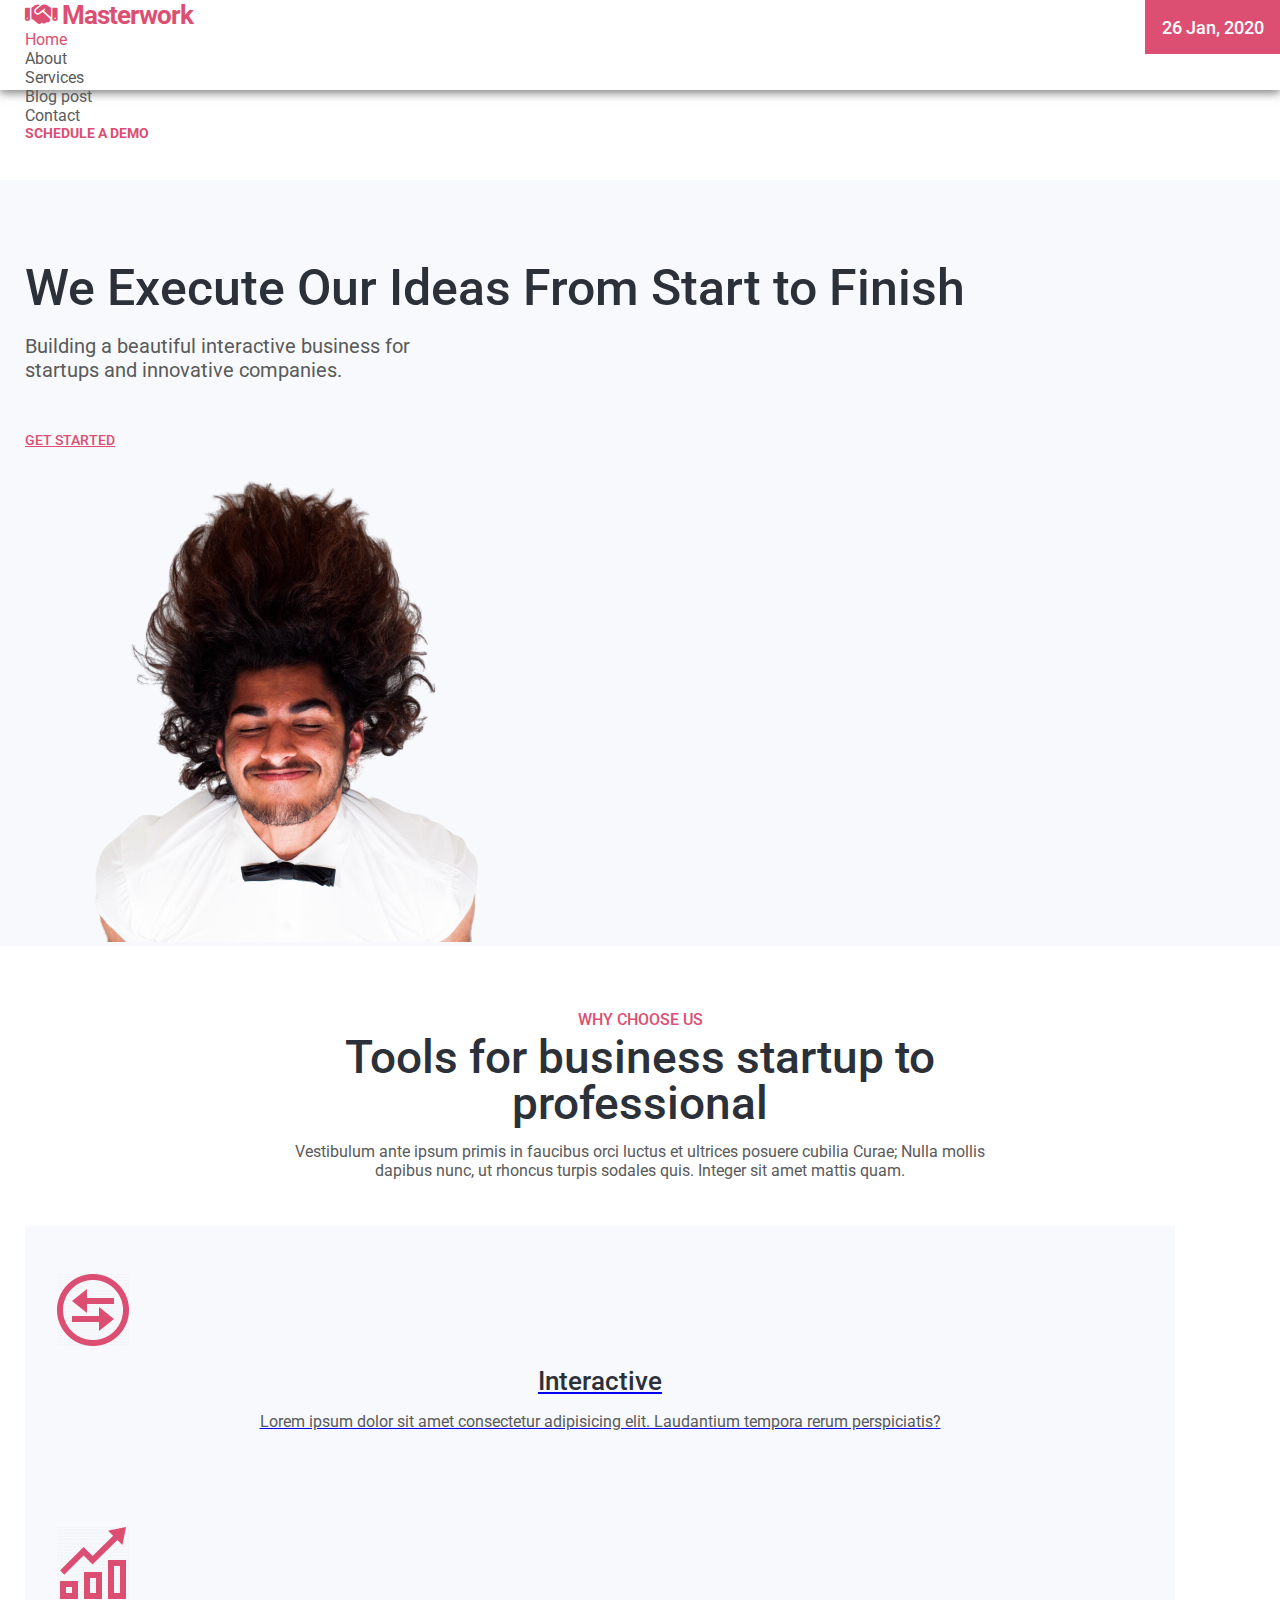
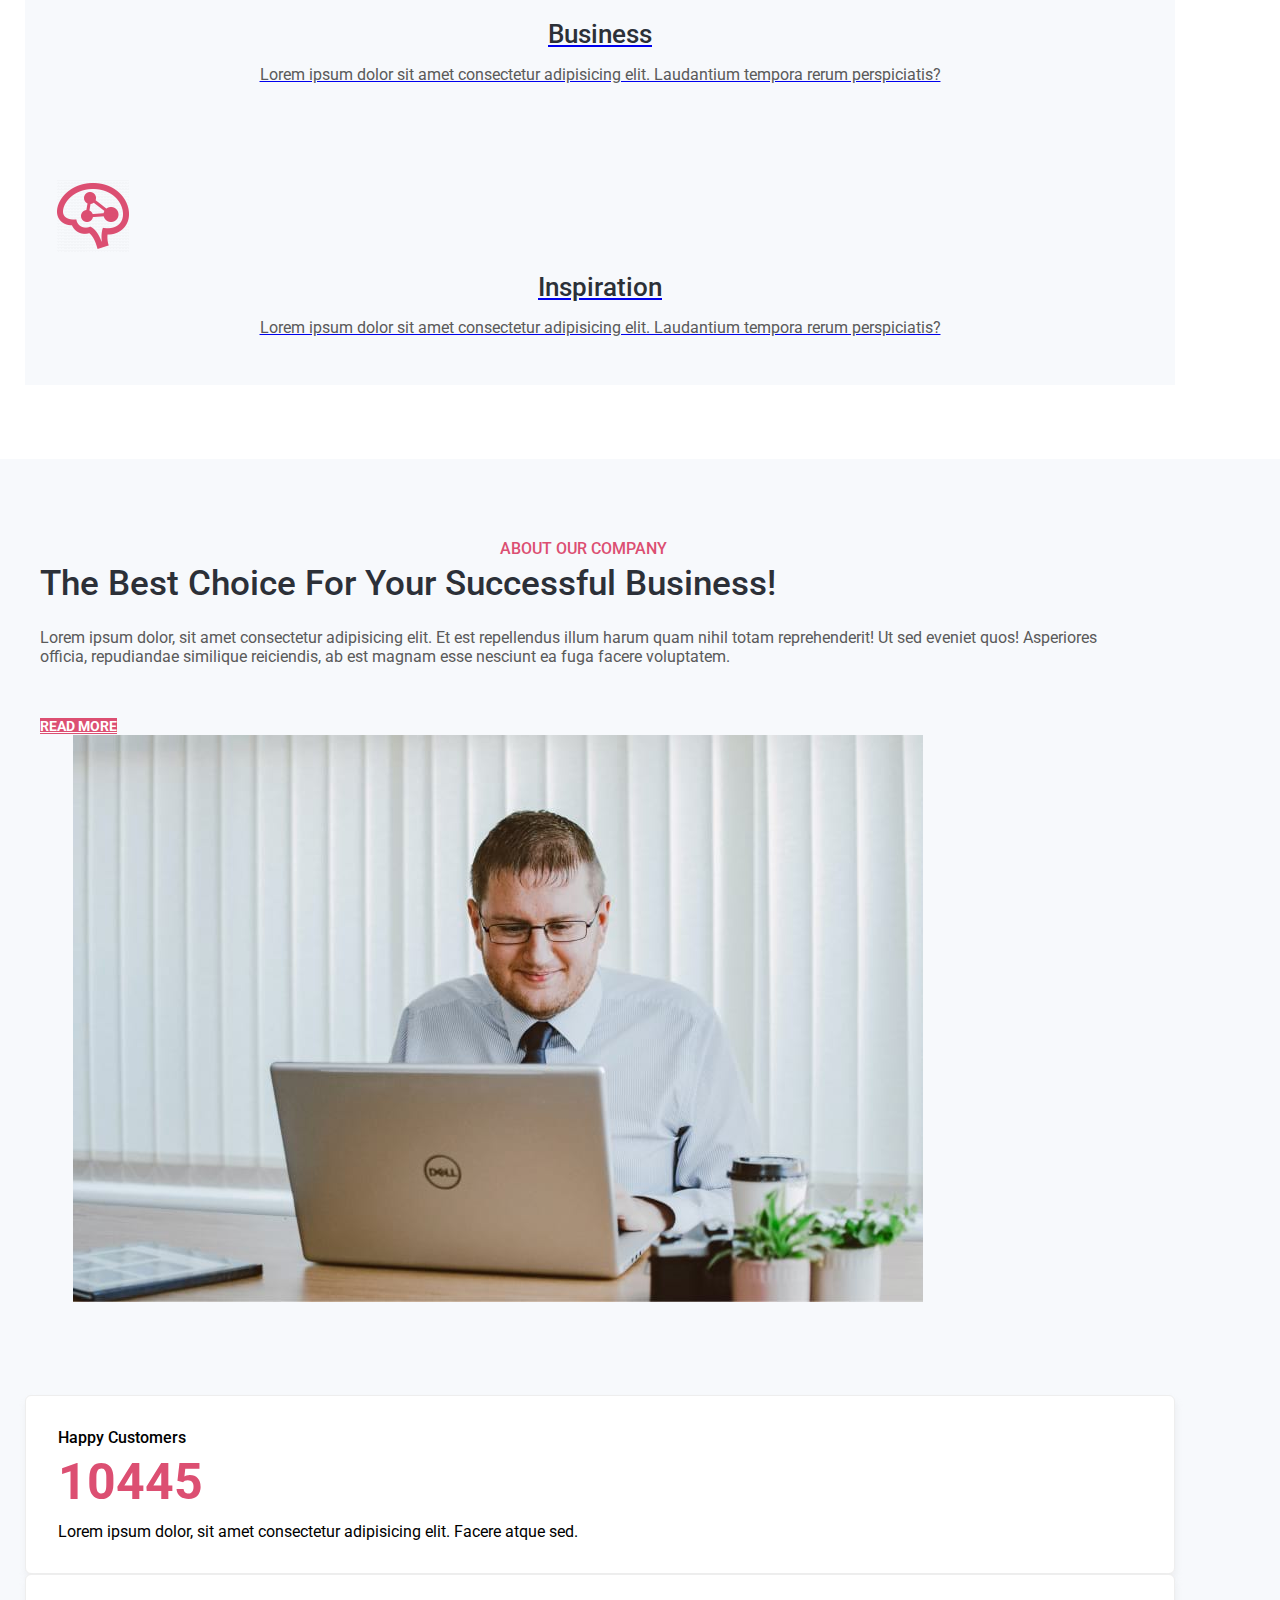
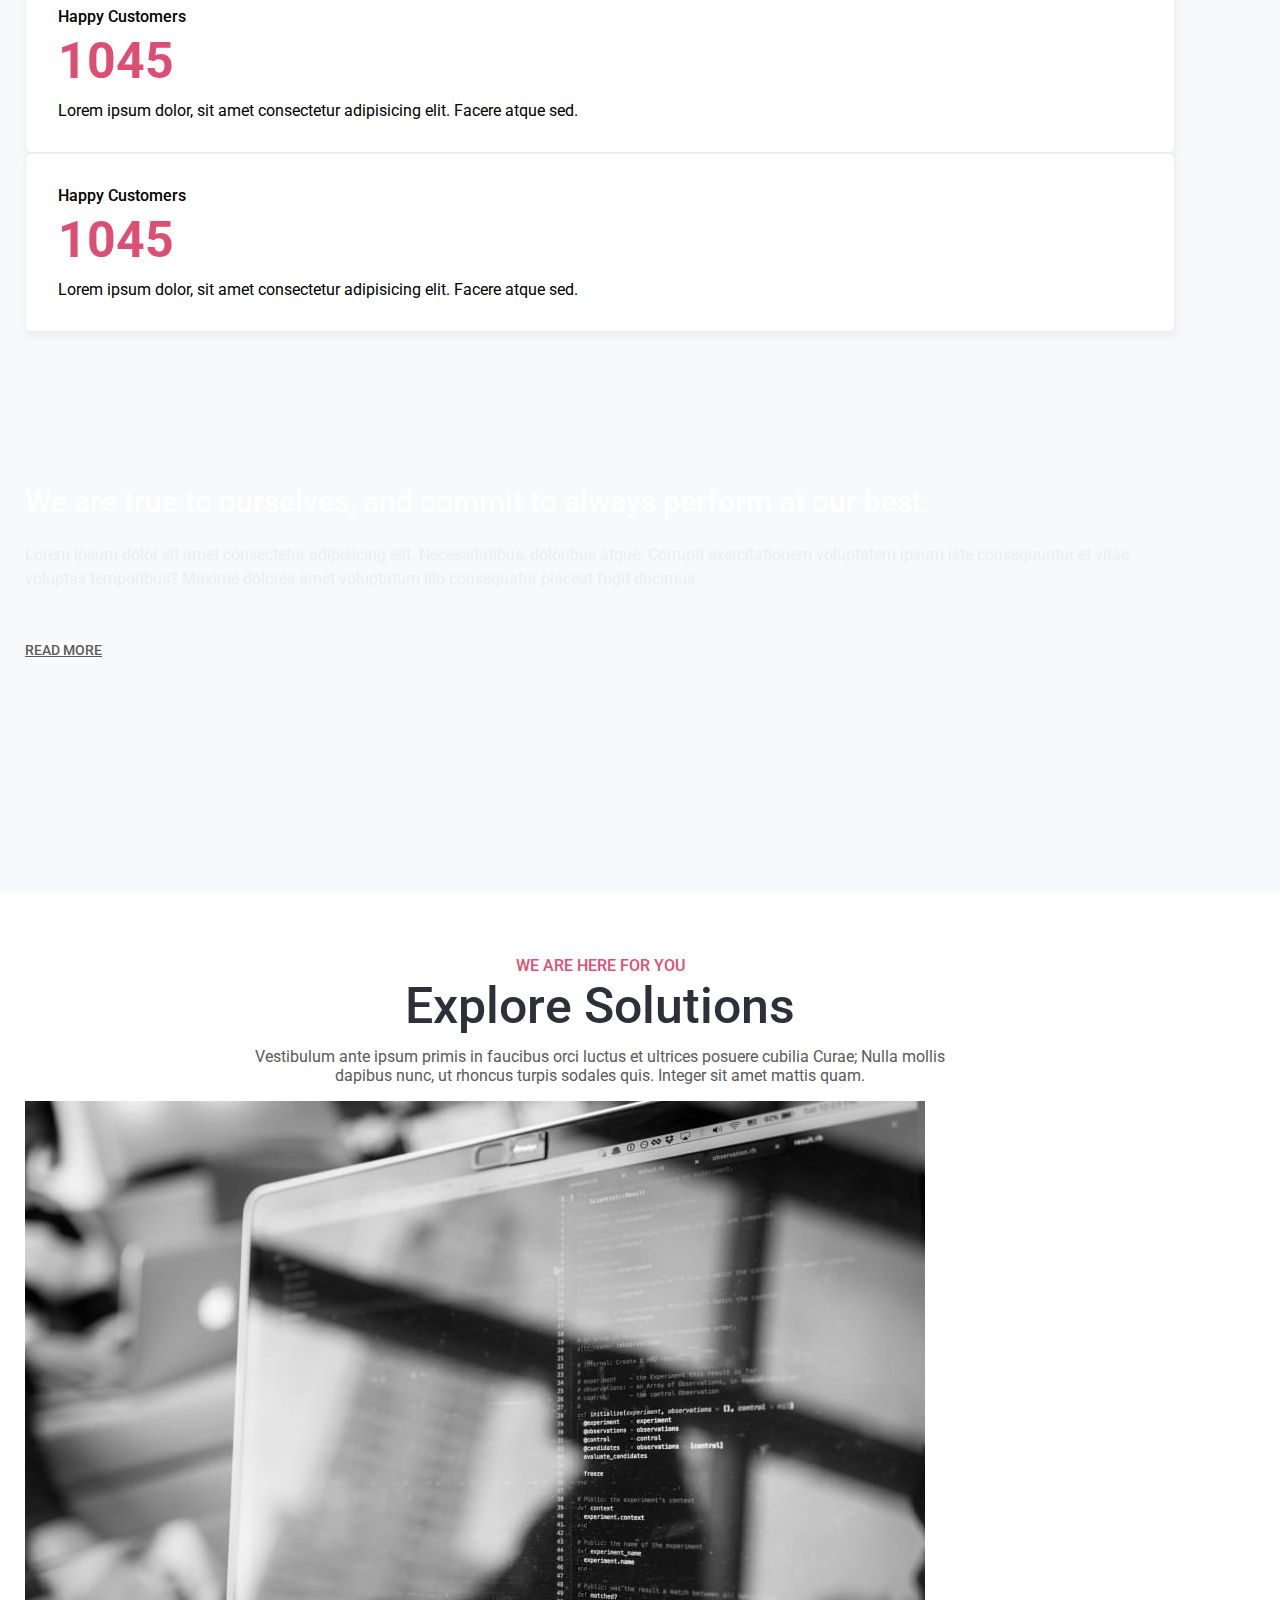
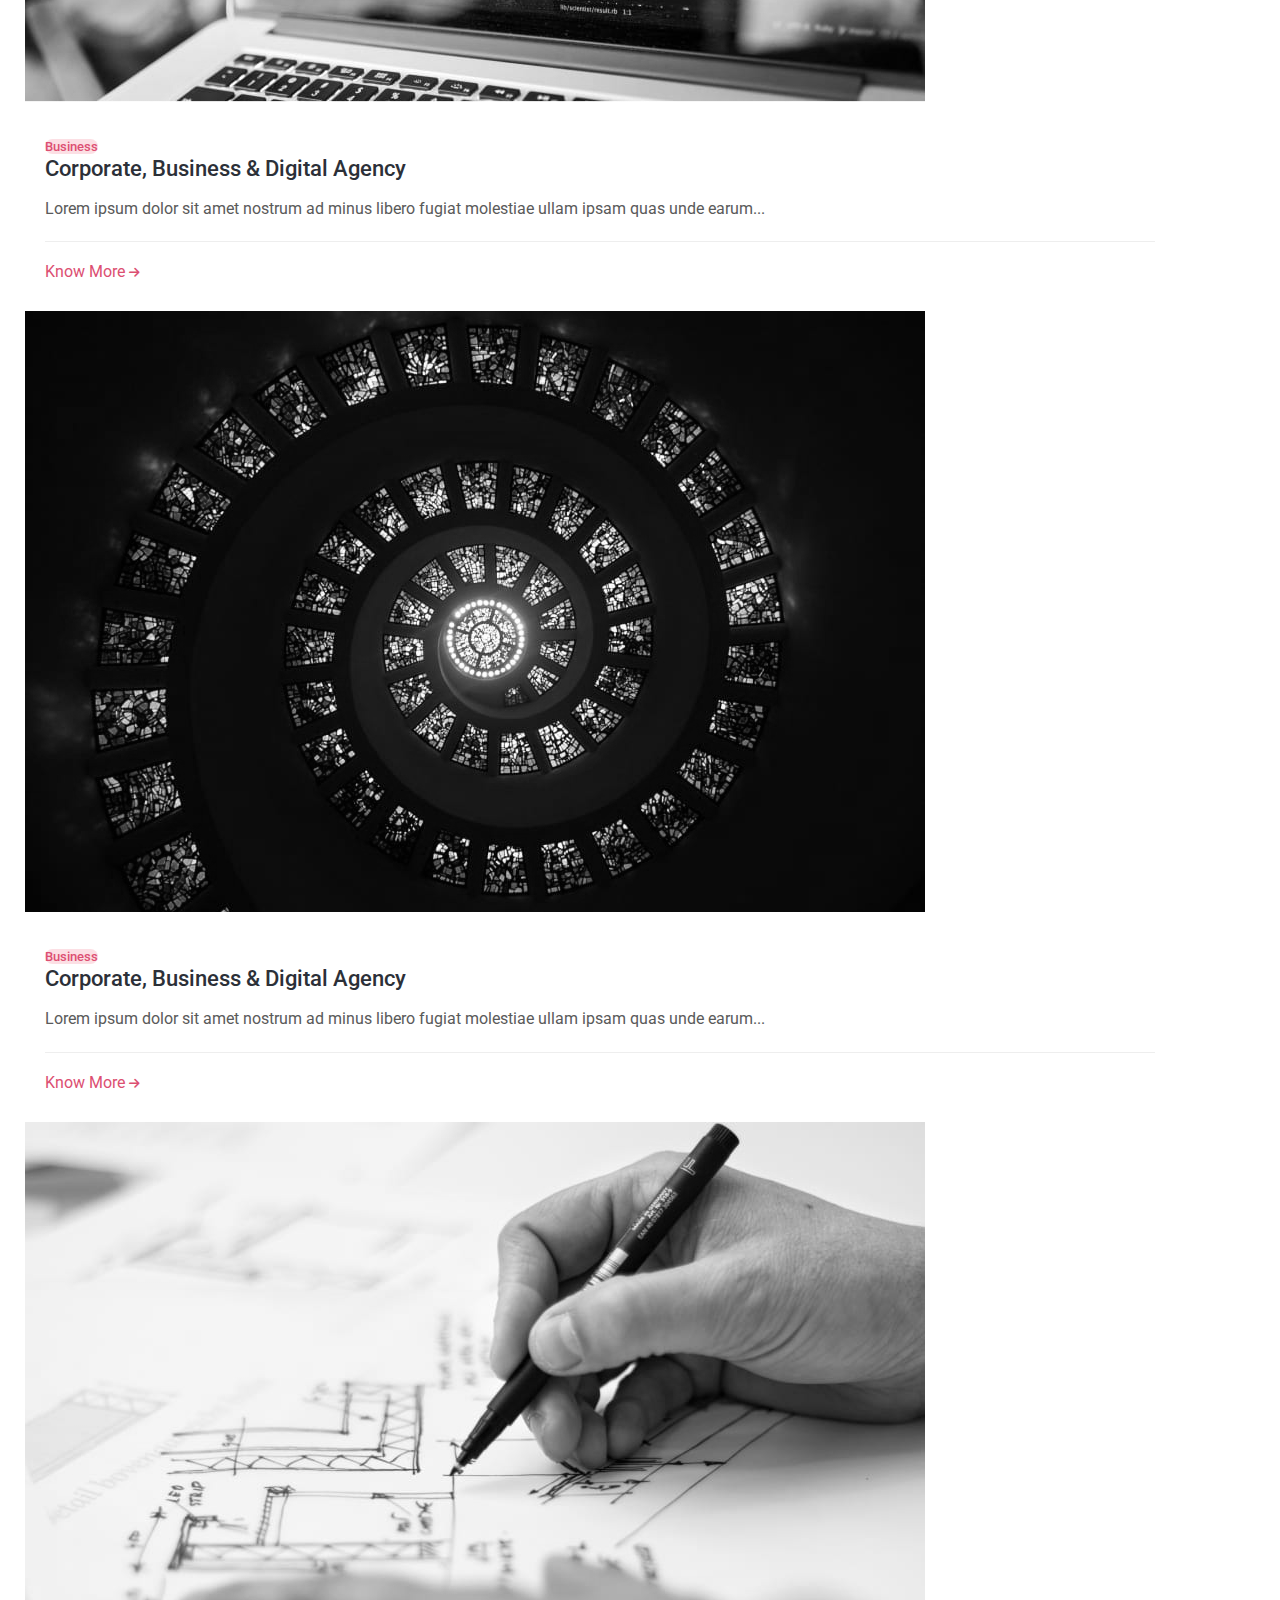
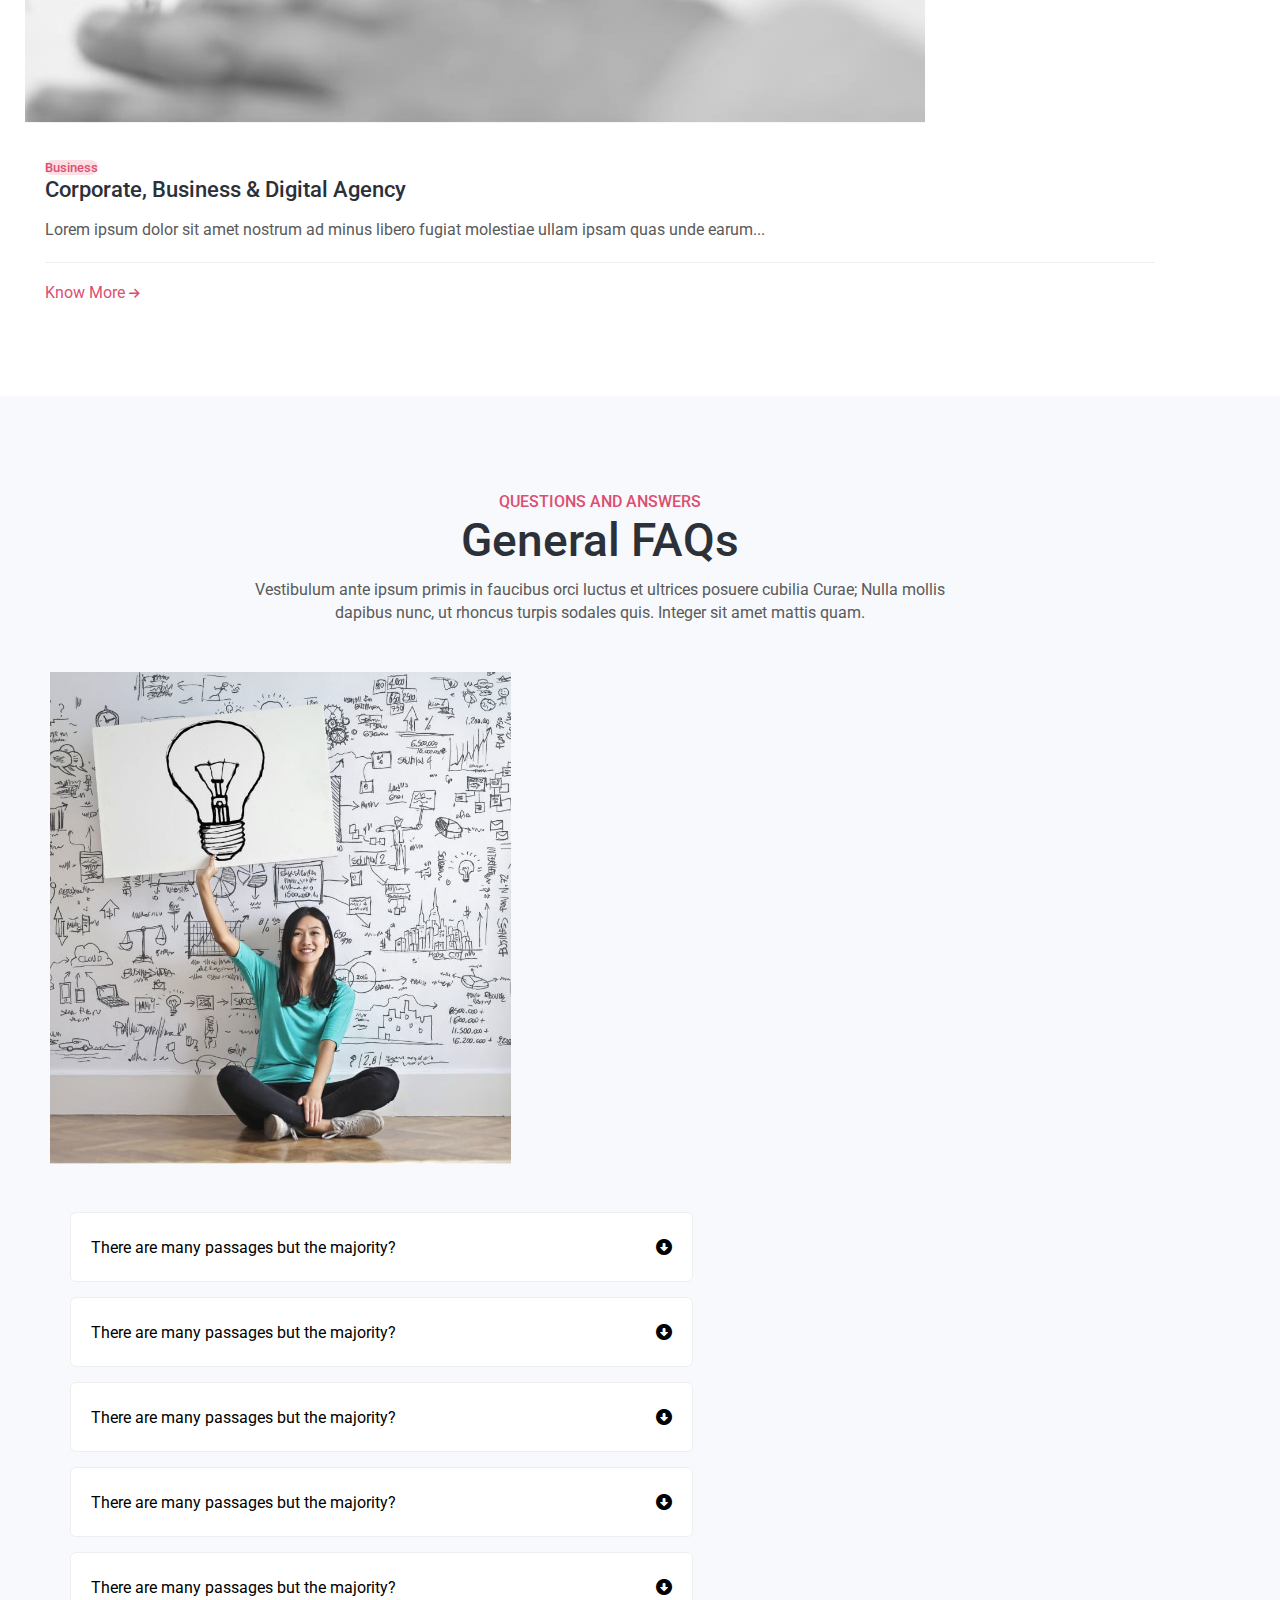
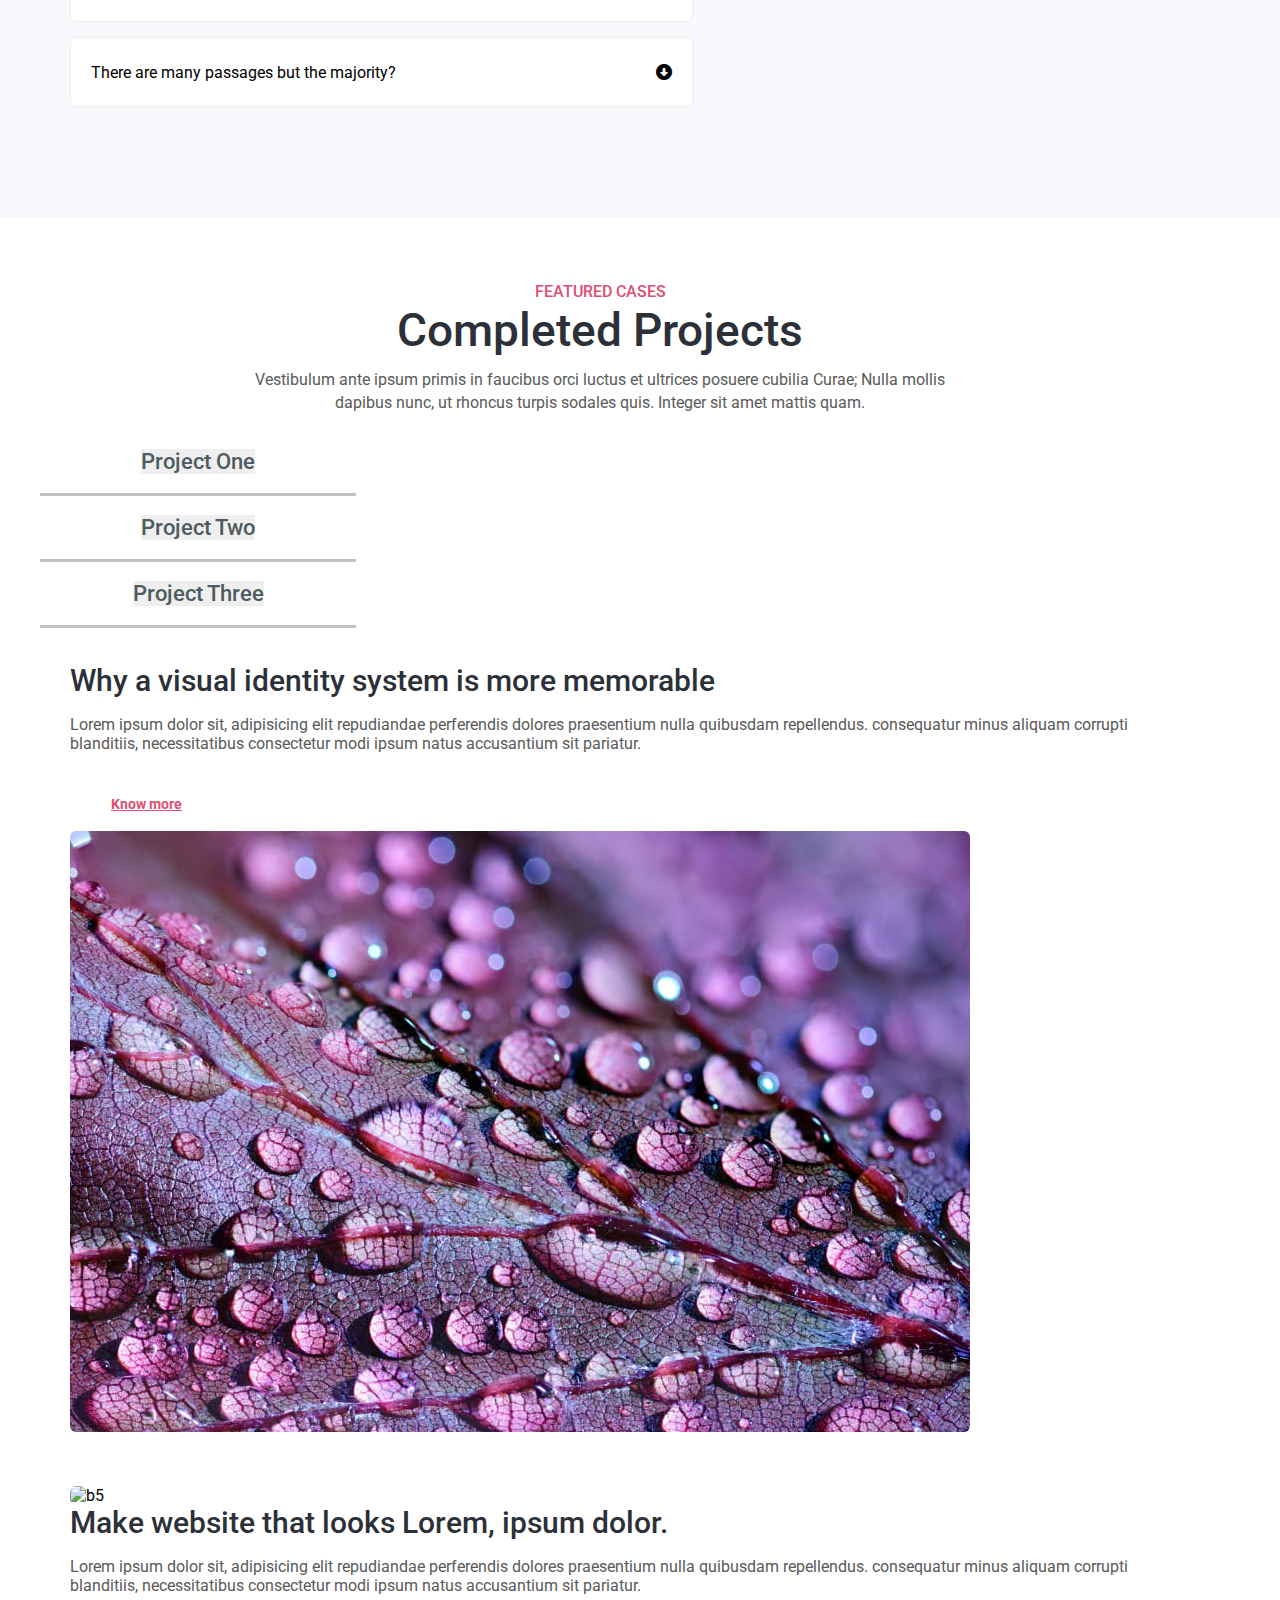
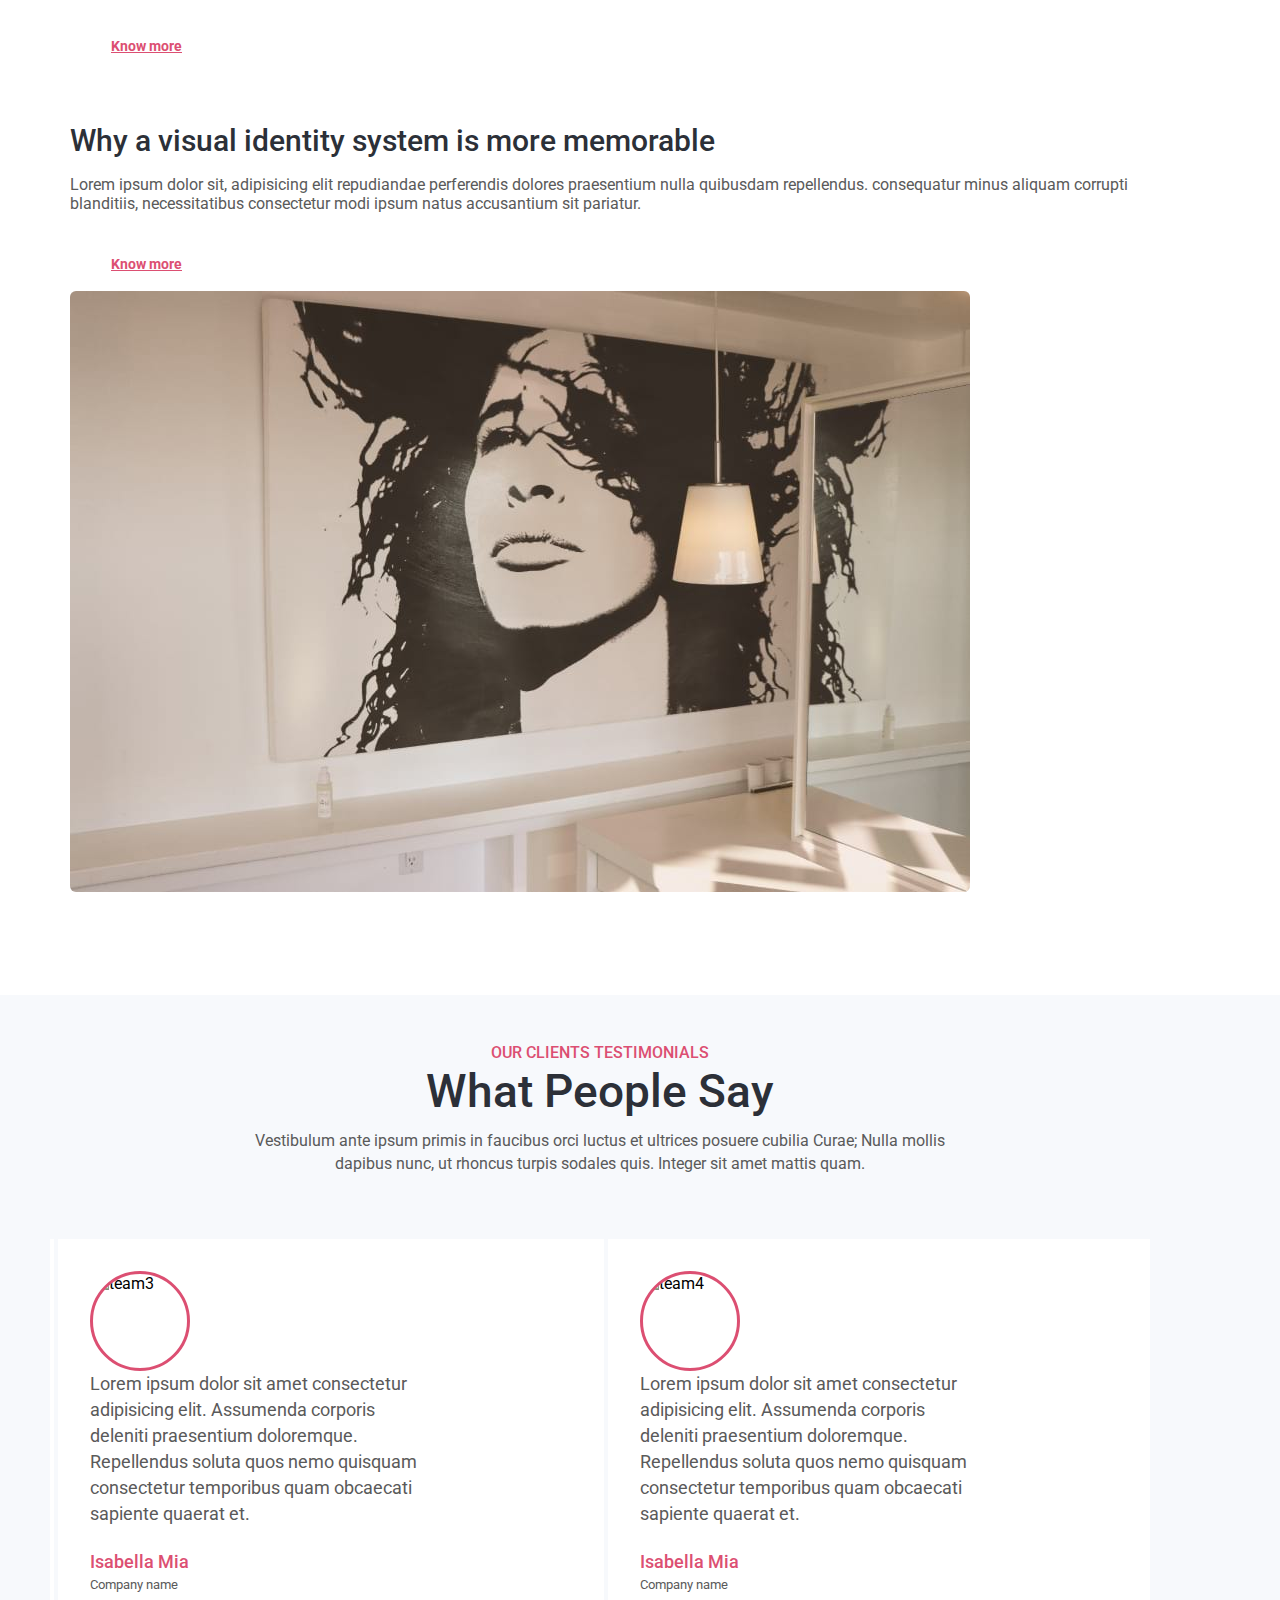
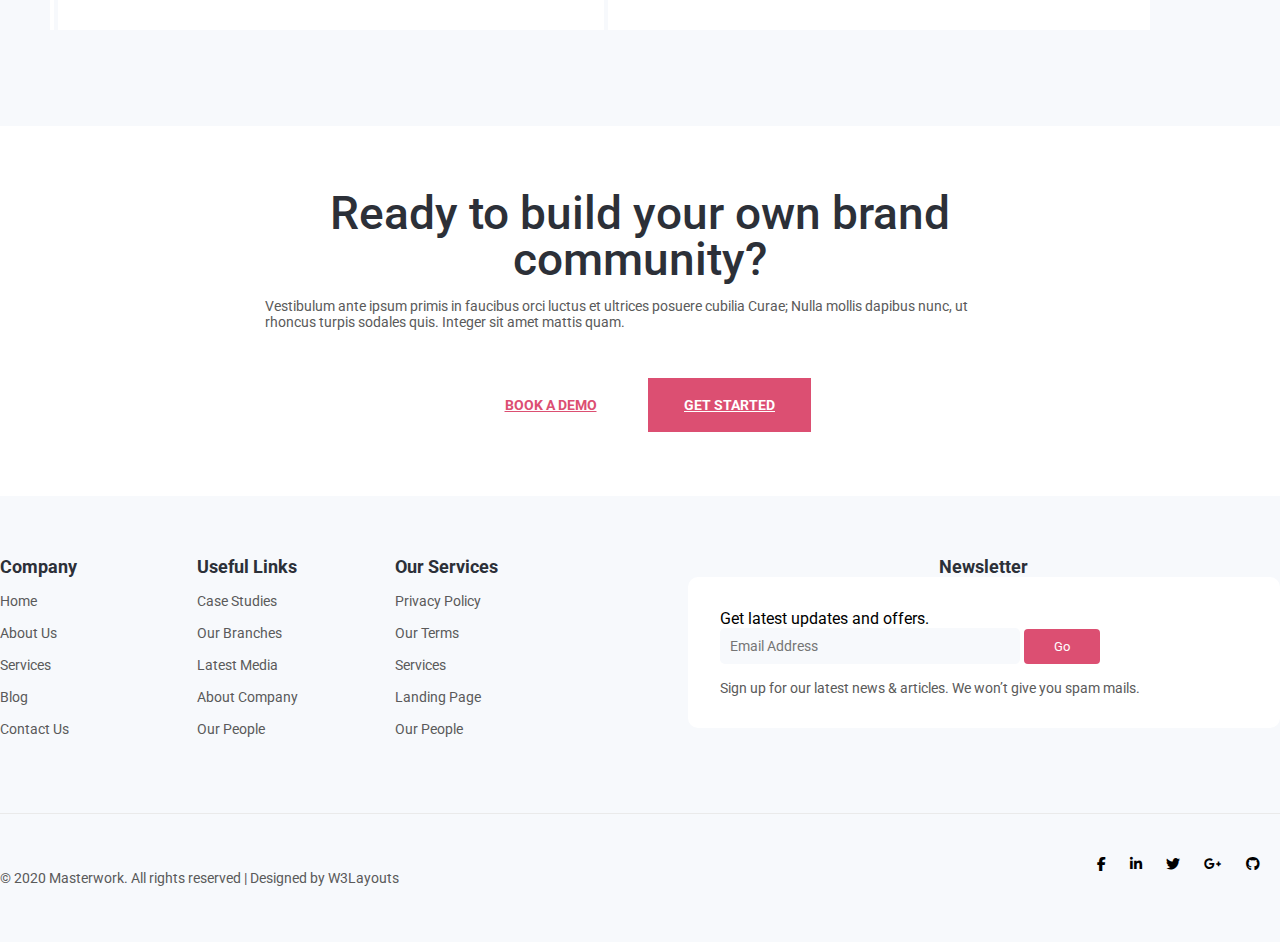
==== commit c67c0eb9: "Merge pull request #8 from 2001160253/post" ====
--- a/index.html
+++ b/index.html
@@ -44,7 +44,7 @@
               <li class="active"><a href="#">Home</a><span></span></li>
               <li><a href="./about.html">About</a><span></span></li>
               <li><a href="./services.html">Services</a> <span></span></li>
-              <li><a href="#">Pages</a> <span></span></li>
+              <li><a href="./post.html">Blog post</a> <span></span></li>
               <li><a href="./contact.html">Contact</a> <span></span></li>
               <li>
                 <a href="#"
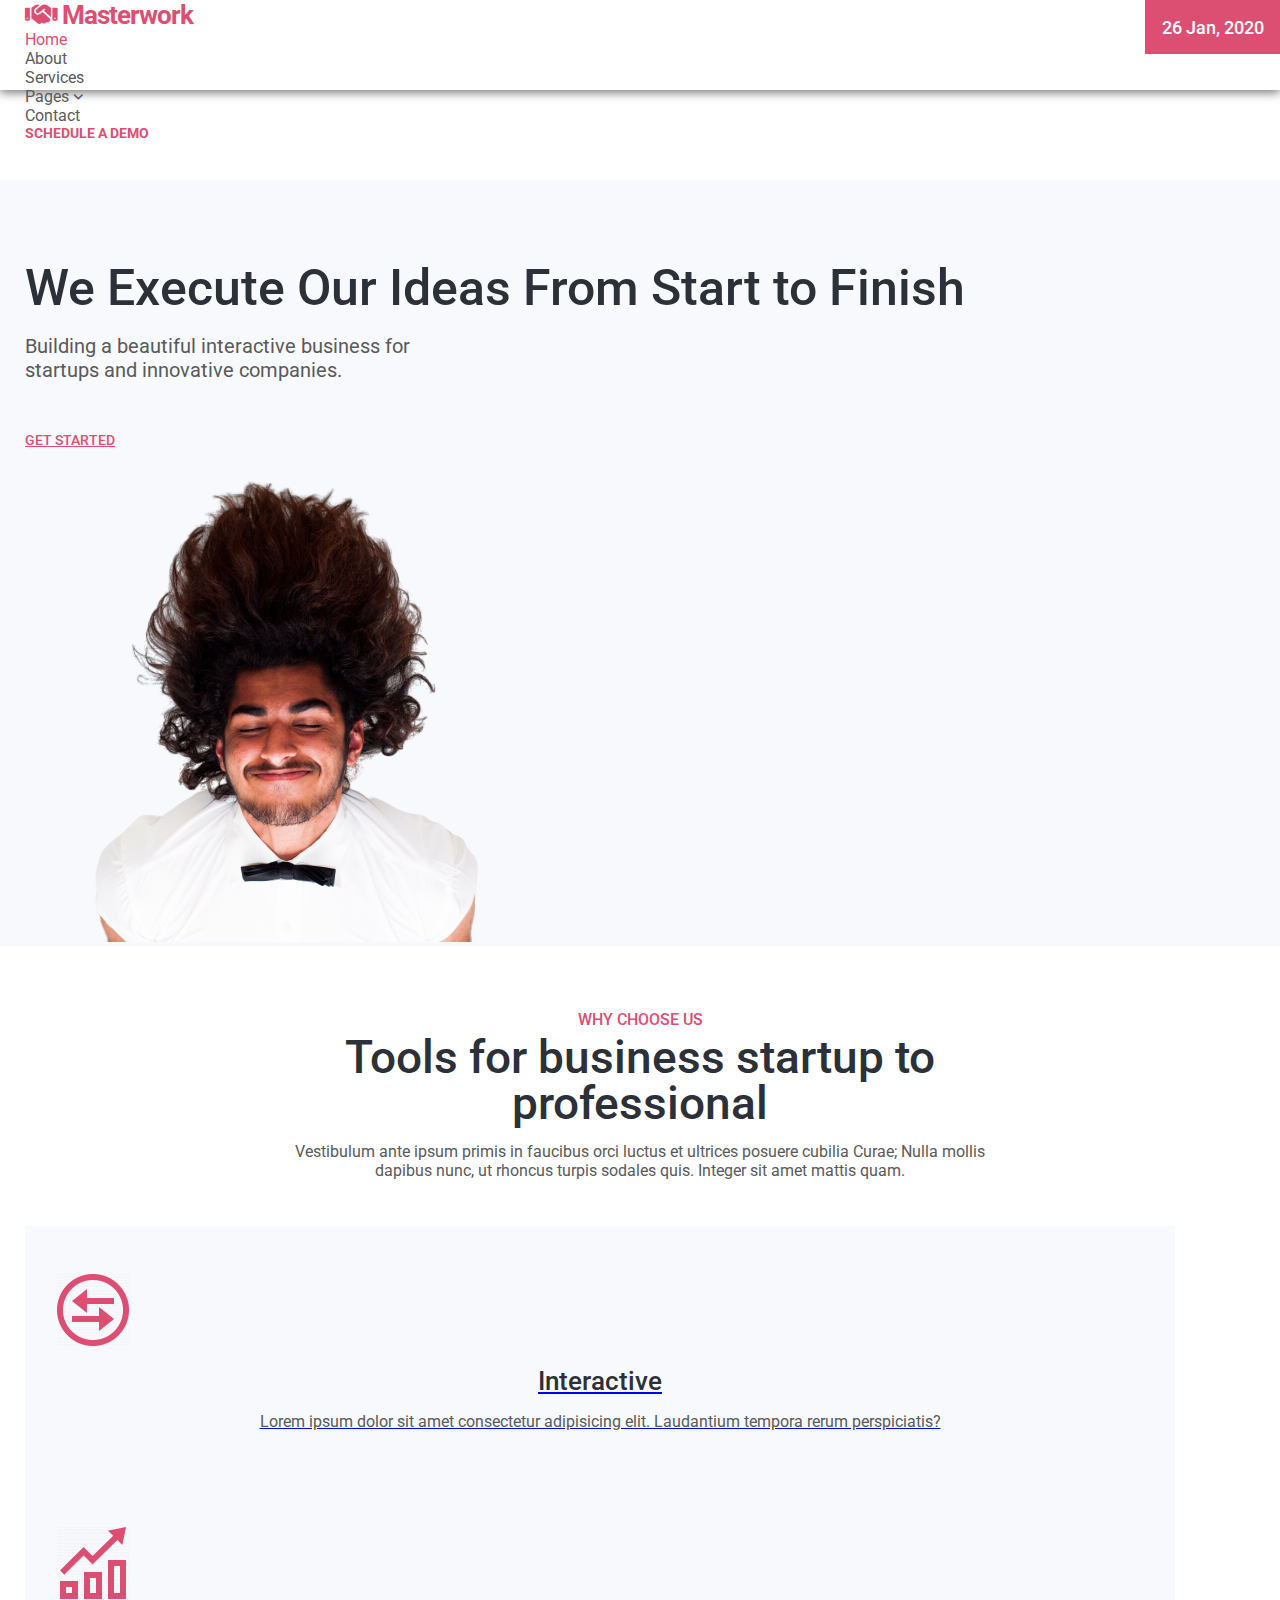
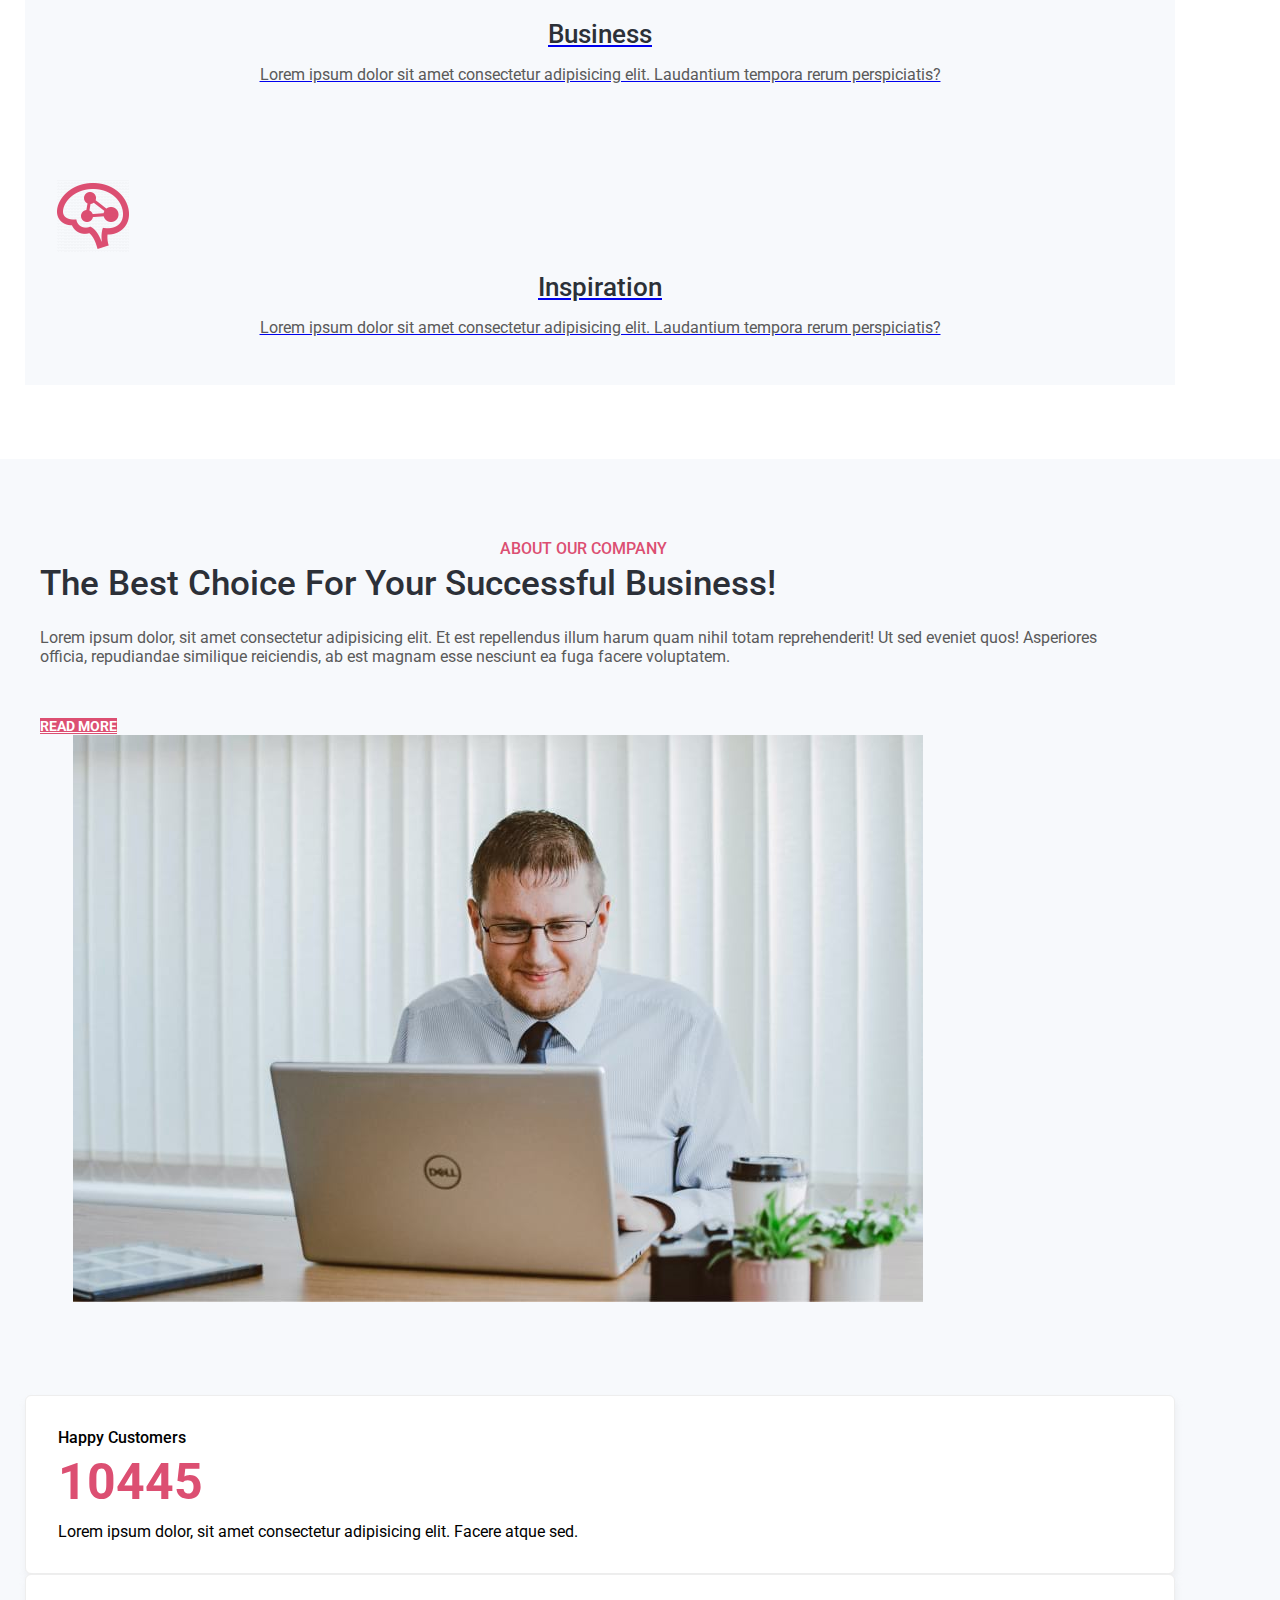
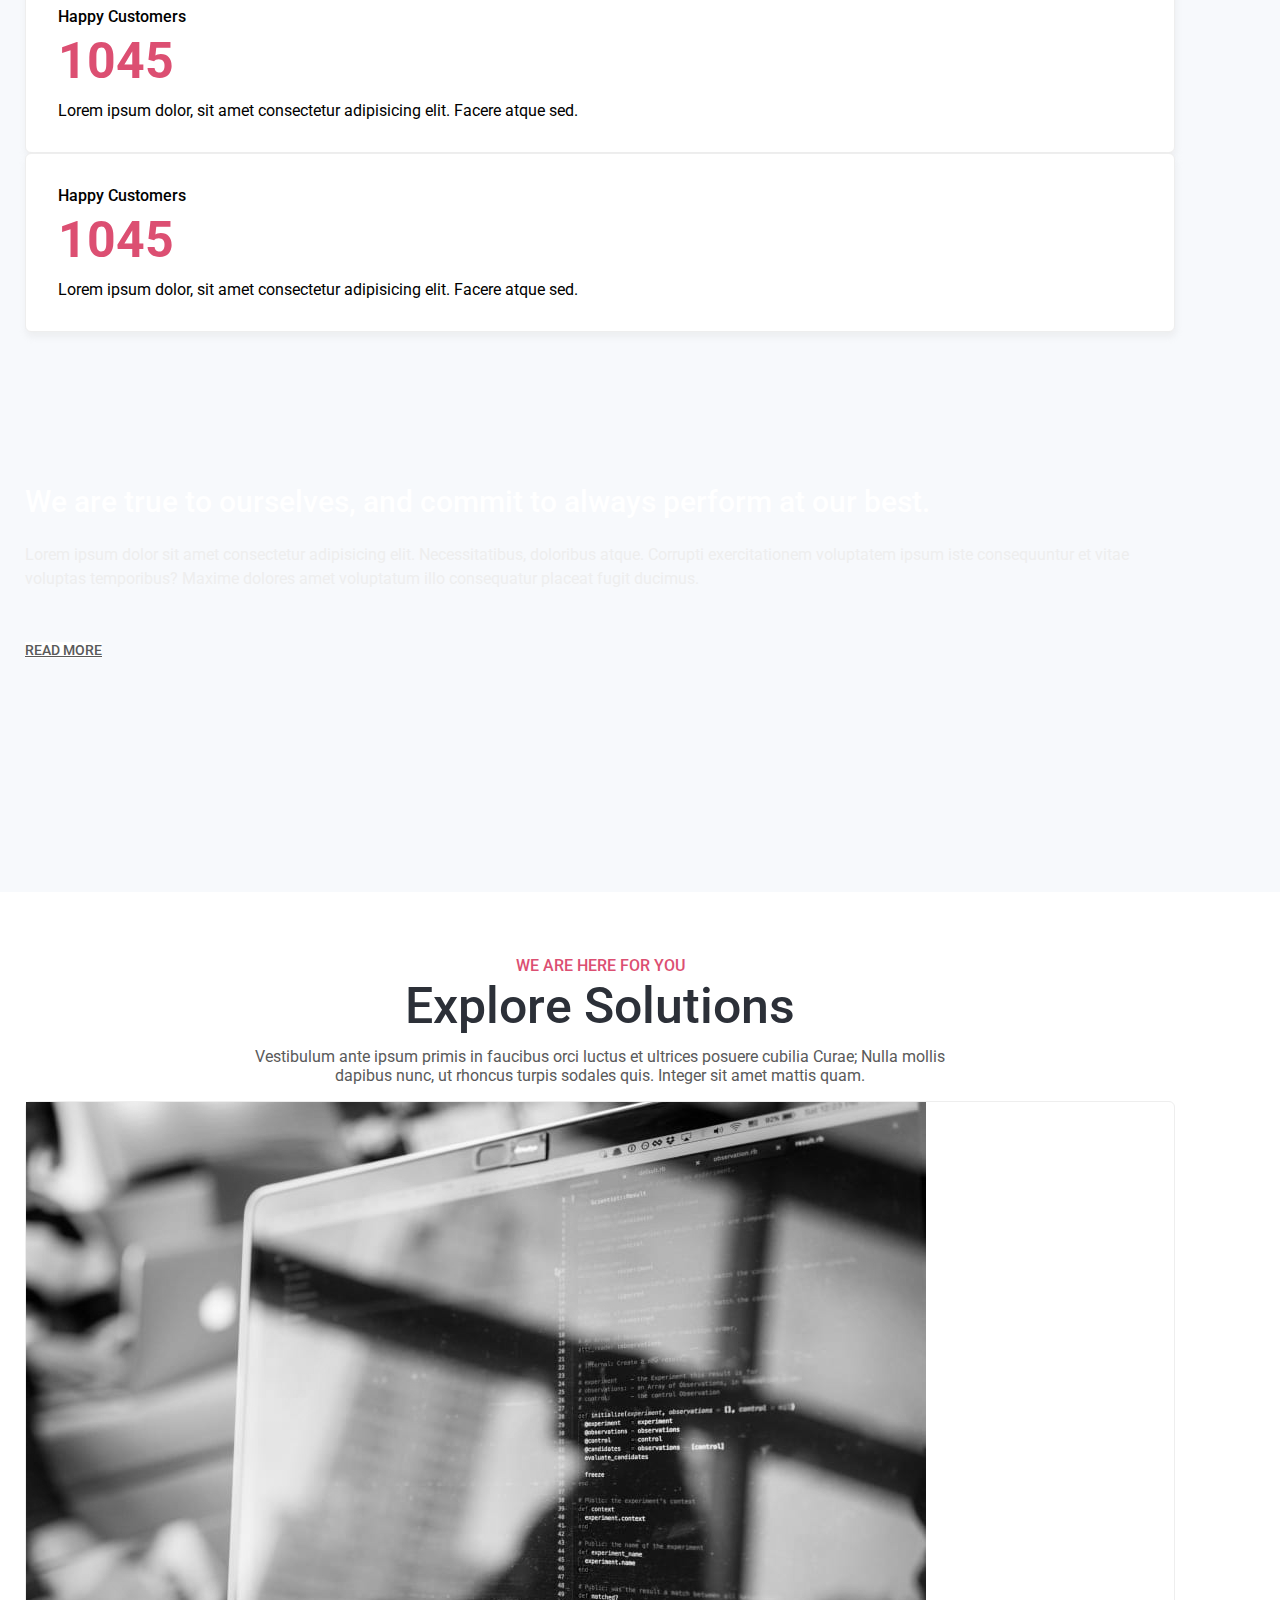
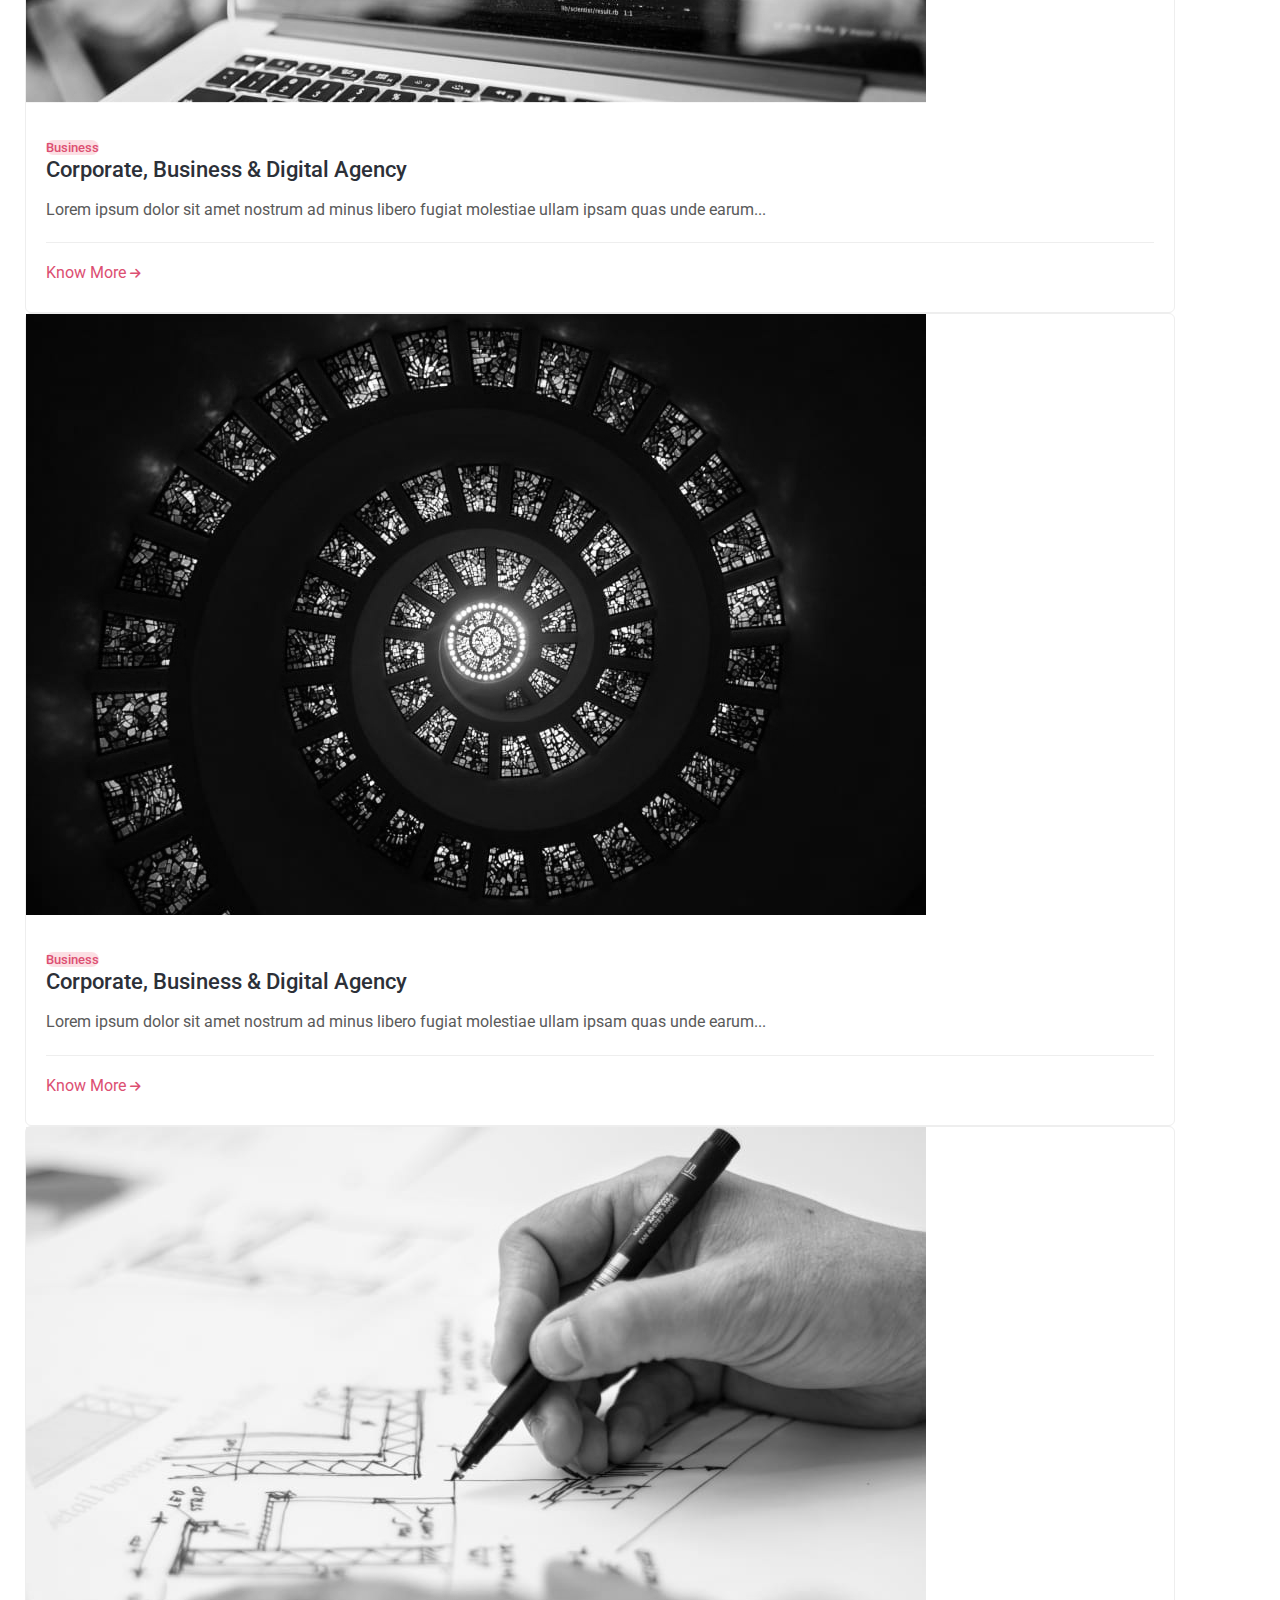
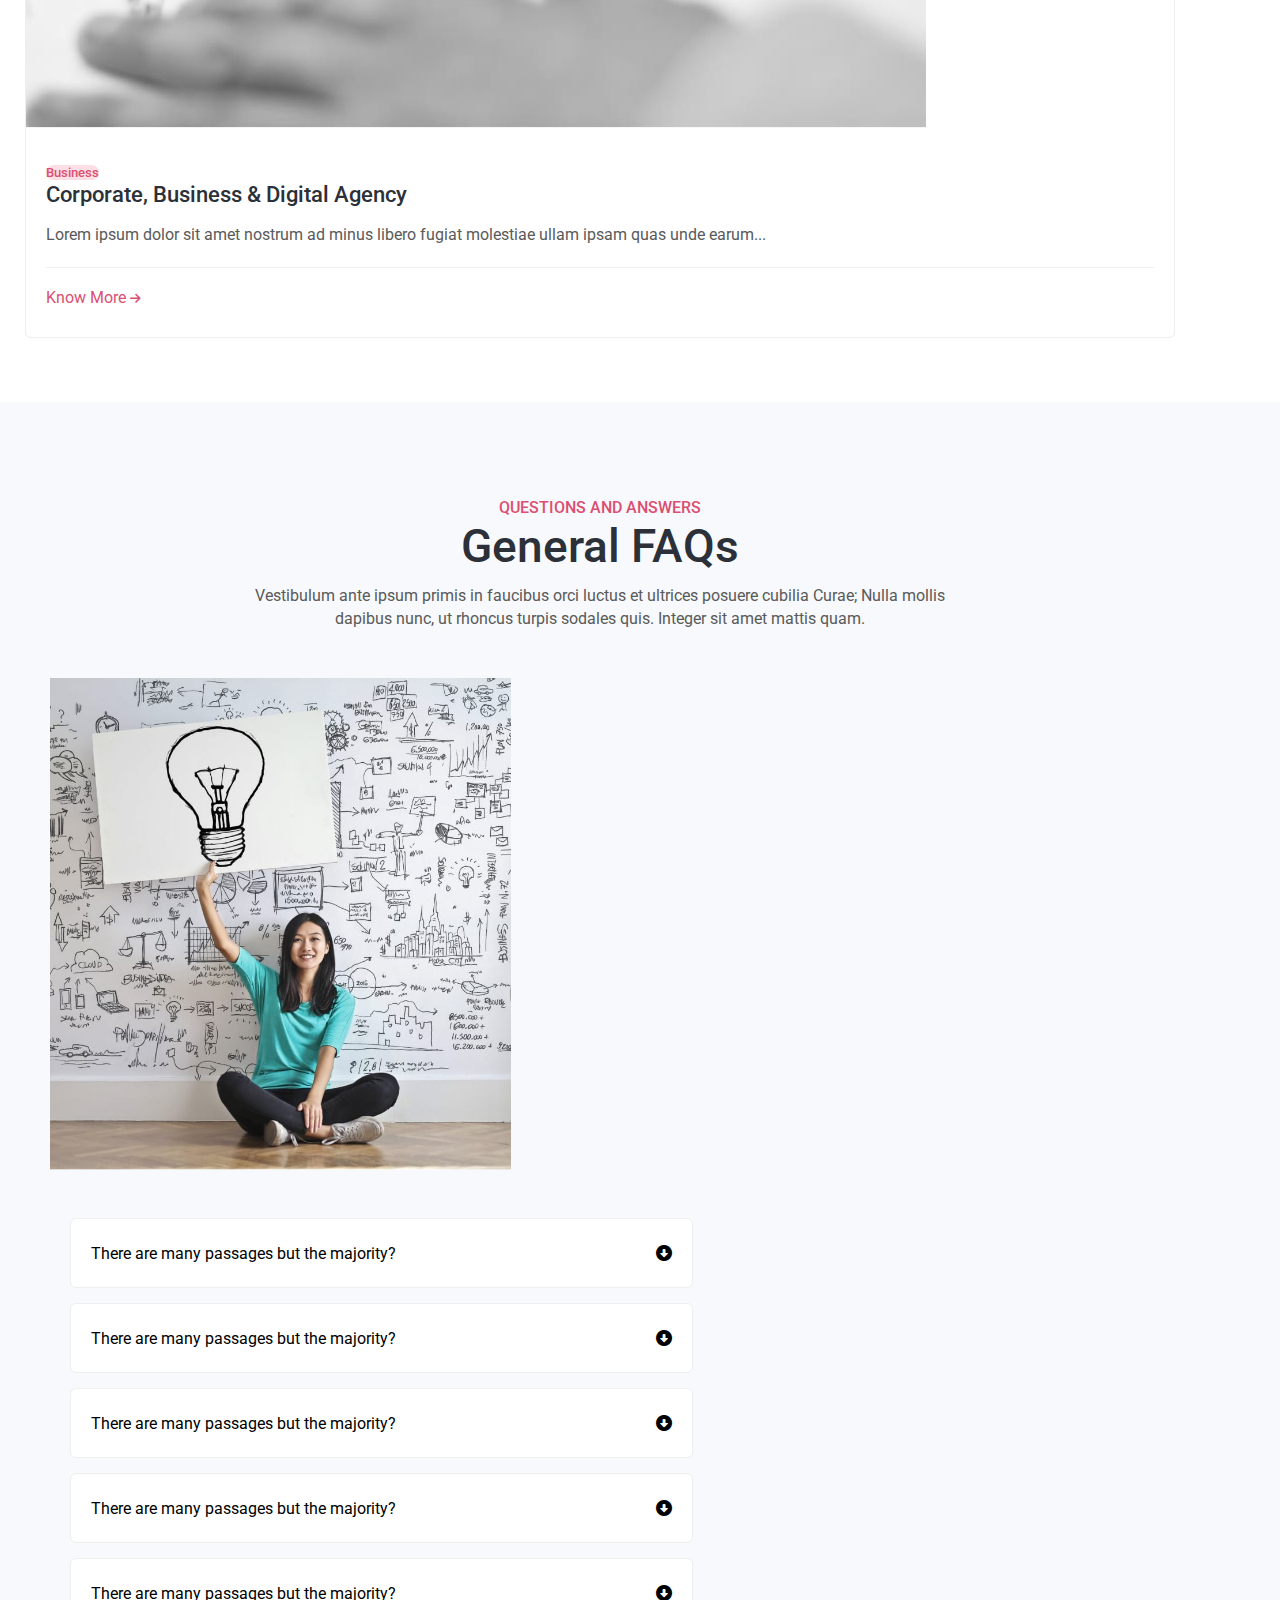
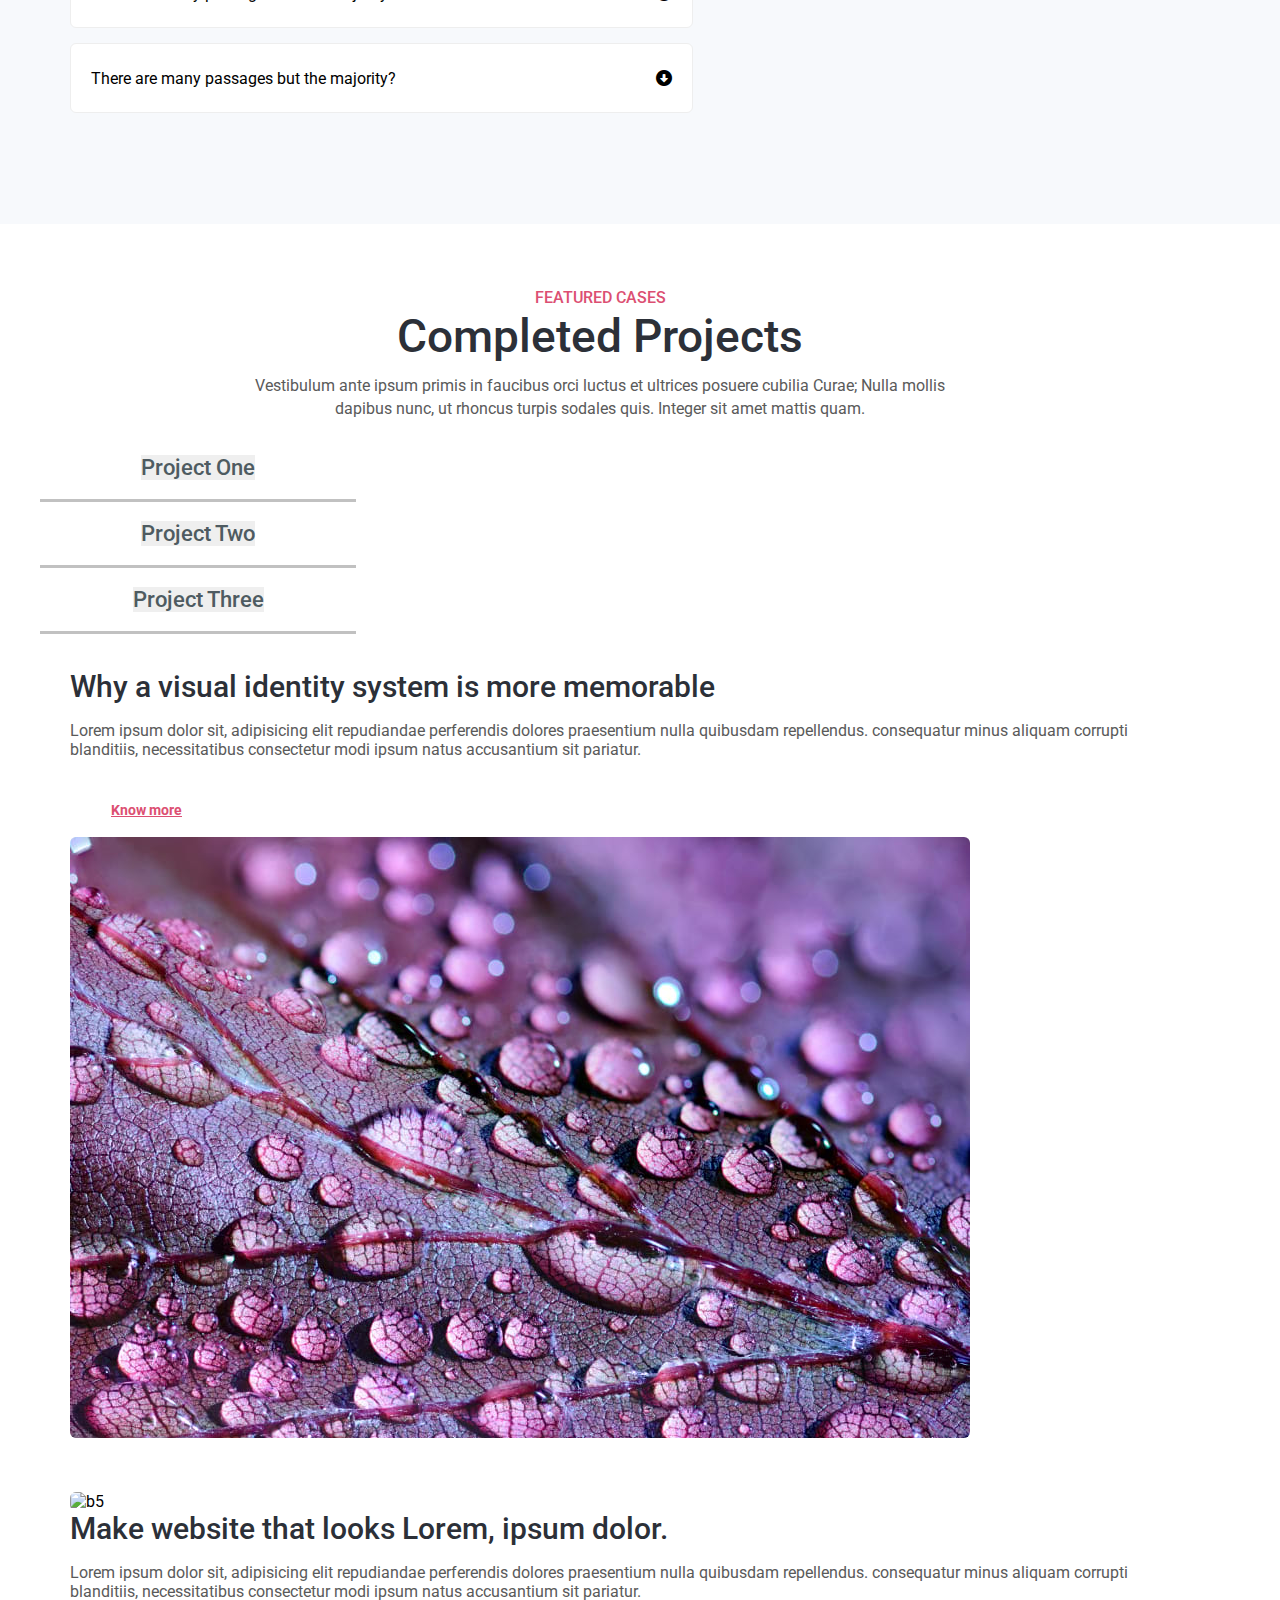
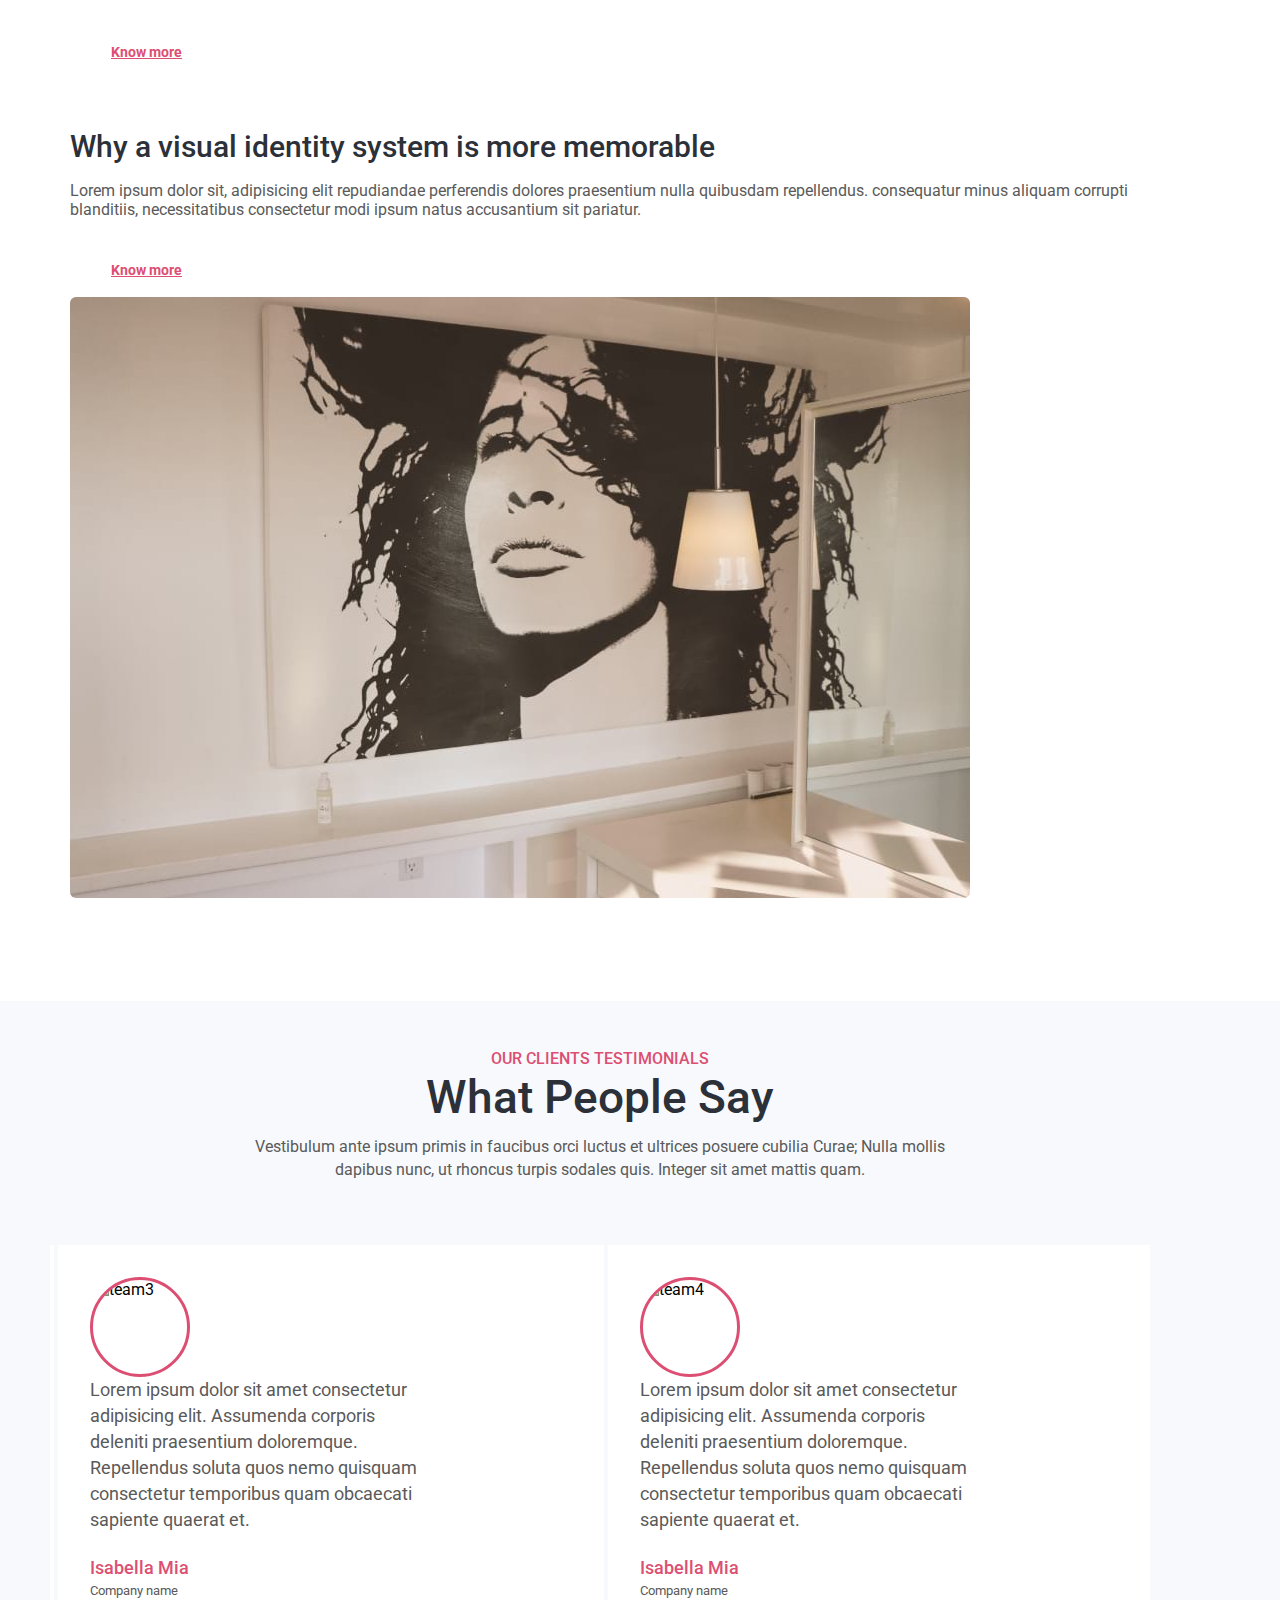
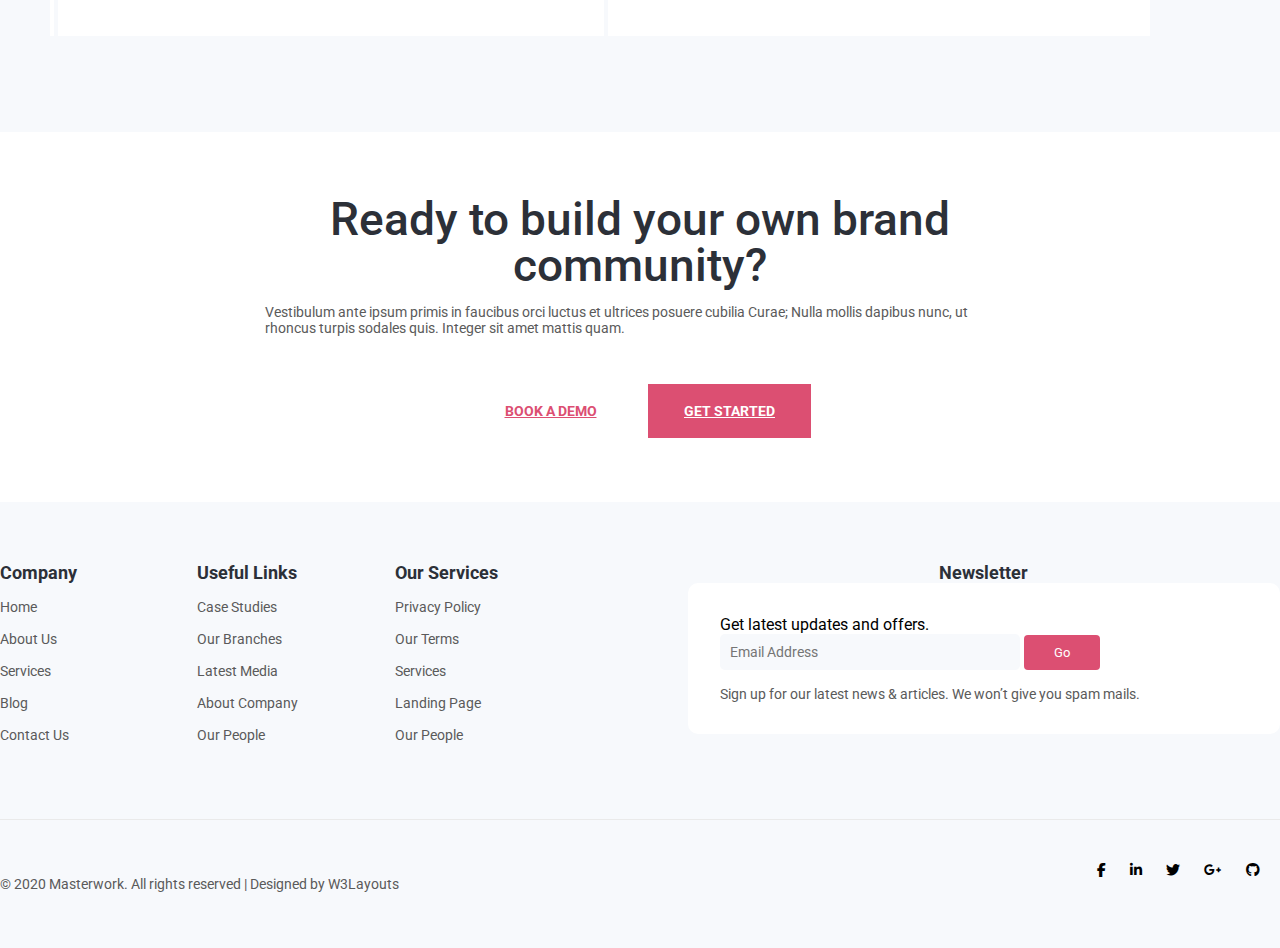
==== commit dcb97dae: "fixed header, footer-->contact" ====
--- a/index.html
+++ b/index.html
@@ -44,7 +44,16 @@
               <li class="active"><a href="#">Home</a><span></span></li>
               <li><a href="./about.html">About</a><span></span></li>
               <li><a href="./services.html">Services</a> <span></span></li>
-              <li><a href="./post.html">Blog post</a> <span></span></li>
+              <li class="position-relative li-drop-menu">
+                <a href="#" class="menu-down">
+                  Pages
+                  <i class="fa fa-angle-down"></i>
+                </a>
+                <div class="drop-down">
+                  <a href="./post.html">Blog post</a>
+                  <a href="./singlePost.html">Blog single</a>
+                </div>
+              </li>
               <li><a href="./contact.html">Contact</a> <span></span></li>
               <li>
                 <a href="#"
@@ -224,7 +233,7 @@
         </div>
         <div class="row row-bottom">
           <div class="col-4">
-            <div>
+            <div class="blog-div">
               <a href="#" class="d-block position-relative">
                 <img src="./images/b1.jpg" alt="b1" class="img-fluid ">
                 <p class="date-blog position-absolute">26 Jan, 2020</p>
@@ -248,7 +257,7 @@
 
           </div>
           <div class="col-4">
-            <div>
+            <div class="blog-div">
               <a href="#" class="d-block position-relative">
                 <img src="./images/b7.jpg" alt="b7" class="img-fluid">
                 <p class="date-blog position-absolute">26 Jan, 2020</p>
@@ -272,7 +281,7 @@
 
           </div>
           <div class="col-4">
-            <div>
+            <div class="blog-div">
               <a href="#" class="d-block position-relative">
                 <img src="./images/b3.jpg" alt="b3" class="img-fluid">
                 <p class="date-blog position-absolute">26 Jan, 2020</p>
--- a/css/style.css
+++ b/css/style.css
@@ -80,6 +80,23 @@
   color: #5a5a5a;
 }
 
+.header .container .menu ul li .menu-down {
+  display: -webkit-box;
+  display: -ms-flexbox;
+  display: flex;
+  -webkit-box-pack: justify;
+      -ms-flex-pack: justify;
+          justify-content: space-between;
+  -webkit-box-align: center;
+      -ms-flex-align: center;
+          align-items: center;
+}
+
+.header .container .menu ul li .menu-down i {
+  font-size: 12px;
+  padding-left: 4px;
+}
+
 .header .container .menu ul li span {
   width: 0px;
   background-color: #dc4f72;
@@ -102,6 +119,56 @@
   background-color: #dc4f72;
   -webkit-transition: all 0.3s;
   transition: all 0.3s;
+}
+
+.header .container .menu ul li .drop-down {
+  position: absolute;
+  background-color: #fff;
+  width: 176px;
+  height: 136px;
+  top: 0;
+  display: none;
+  -webkit-box-orient: vertical;
+  -webkit-box-direction: normal;
+      -ms-flex-direction: column;
+          flex-direction: column;
+  border-radius: 6px;
+  min-width: 11rem;
+  padding: 1rem 0 0.3rem;
+  -webkit-box-shadow: 1px 5px 7.5px rgba(196, 196, 196, 0.2);
+          box-shadow: 1px 5px 7.5px rgba(196, 196, 196, 0.2);
+  padding-top: 16px;
+  border: 1px solid rgba(0, 0, 0, 0.15);
+  top: 54px;
+  right: -67px;
+}
+
+.header .container .menu ul li .drop-down a {
+  padding: 0 24px 14px 24px;
+  color: #5a5a5a;
+}
+
+.header .container .menu ul li .drop-down::before {
+  content: "";
+  width: 14px;
+  height: 14px;
+  background: #fff;
+  border: 1px solid rgba(0, 0, 0, 0.15);
+  display: block;
+  border-right: none;
+  border-bottom: none;
+  -webkit-transform: translateX(-50%) rotateZ(45deg);
+          transform: translateX(-50%) rotateZ(45deg);
+  position: absolute;
+  top: -7px;
+  left: 49%;
+  z-index: 1001;
+}
+
+.header .container .menu ul .li-drop-menu:hover .drop-down {
+  display: -webkit-box;
+  display: -ms-flexbox;
+  display: flex;
 }
 
 .header .container .menu ul .active a {
@@ -434,23 +501,25 @@
   text-align: center;
 }
 
-.main .blog .container .row-bottom .col-4 div {
+.main .blog .container .row-bottom .col-4 .blog-div {
   -webkit-transition: 0.3s ease-in;
   transition: 0.3s ease-in;
-}
-
-.main .blog .container .row-bottom .col-4 div a {
+  border: 1px solid #eee;
+  border-radius: 6px;
+}
+
+.main .blog .container .row-bottom .col-4 .blog-div a {
   border-top-left-radius: 6px;
   border-top-right-radius: 6px;
   overflow: hidden;
 }
 
-.main .blog .container .row-bottom .col-4 div a img {
+.main .blog .container .row-bottom .col-4 .blog-div a img {
   -webkit-filter: grayscale(1);
           filter: grayscale(1);
 }
 
-.main .blog .container .row-bottom .col-4 div a .date-blog {
+.main .blog .container .row-bottom .col-4 .blog-div a .date-blog {
   font-size: 1.125rem;
   color: #fff;
   font-weight: 500;
@@ -473,11 +542,11 @@
           justify-content: center;
 }
 
-.main .blog .container .row-bottom .col-4 div .blog-info {
+.main .blog .container .row-bottom .col-4 .blog-div .blog-info {
   padding: 30px 20px;
 }
 
-.main .blog .container .row-bottom .col-4 div .blog-info span {
+.main .blog .container .row-bottom .col-4 .blog-div .blog-info span {
   margin-bottom: 15px;
   font-size: 13px;
   background: rgba(238, 97, 120, 0.2);
@@ -488,7 +557,7 @@
   border-radius: 25px;
 }
 
-.main .blog .container .row-bottom .col-4 div .blog-info h4 a {
+.main .blog .container .row-bottom .col-4 .blog-div .blog-info h4 a {
   font-size: 22px;
   line-height: 27px;
   font-weight: 500;
@@ -496,7 +565,7 @@
   text-decoration: none;
 }
 
-.main .blog .container .row-bottom .col-4 div .blog-info p {
+.main .blog .container .row-bottom .col-4 .blog-div .blog-info p {
   font-size: 1rem;
   line-height: 24.5px;
   color: #5a5a5a;
@@ -506,36 +575,14 @@
   margin-bottom: 20px;
 }
 
-.main .blog .container .row-bottom .col-4 div .blog-info .know-arrow {
+.main .blog .container .row-bottom .col-4 .blog-div .blog-info .know-arrow {
   color: #dc4f72;
   text-decoration: none;
   font-size: 1rem;
 }
 
-.main .blog .container .row-bottom .col-4 div .blog-info .know-arrow i {
+.main .blog .container .row-bottom .col-4 .blog-div .blog-info .know-arrow i {
   font-size: 12px;
-  -webkit-transition: all 0.3s ease-in;
-  transition: all 0.3s ease-in;
-}
-
-.main .blog .container .row-bottom .col-4 div:hover {
-  -webkit-box-shadow: 0 0.5rem 1rem rgba(0, 0, 0, 0.09);
-          box-shadow: 0 0.5rem 1rem rgba(0, 0, 0, 0.09);
-  -webkit-transform: translateY(-0.5rem);
-          transform: translateY(-0.5rem);
-}
-
-.main .blog .container .row-bottom .col-4 div:hover a img {
-  -webkit-filter: grayscale(0);
-          filter: grayscale(0);
-}
-
-.main .blog .container .row-bottom .col-4 div:hover .blog-info h4 a {
-  color: #dc4f72;
-}
-
-.main .blog .container .row-bottom .col-4 div:hover .blog-info .know-arrow i {
-  padding-left: 4px;
   -webkit-transition: all 0.3s ease-in;
   transition: all 0.3s ease-in;
 }
--- a/css/home.css
+++ b/css/home.css
@@ -67,6 +67,23 @@
   color: #5a5a5a;
 }
 
+.header .container .menu ul li .menu-down {
+  display: -webkit-box;
+  display: -ms-flexbox;
+  display: flex;
+  -webkit-box-pack: justify;
+      -ms-flex-pack: justify;
+          justify-content: space-between;
+  -webkit-box-align: center;
+      -ms-flex-align: center;
+          align-items: center;
+}
+
+.header .container .menu ul li .menu-down i {
+  font-size: 12px;
+  padding-left: 4px;
+}
+
 .header .container .menu ul li span {
   width: 0px;
   background-color: #dc4f72;
@@ -89,6 +106,56 @@
   background-color: #dc4f72;
   -webkit-transition: all 0.3s;
   transition: all 0.3s;
+}
+
+.header .container .menu ul li .drop-down {
+  position: absolute;
+  background-color: #fff;
+  width: 176px;
+  height: 136px;
+  top: 0;
+  display: none;
+  -webkit-box-orient: vertical;
+  -webkit-box-direction: normal;
+      -ms-flex-direction: column;
+          flex-direction: column;
+  border-radius: 6px;
+  min-width: 11rem;
+  padding: 1rem 0 0.3rem;
+  -webkit-box-shadow: 1px 5px 7.5px rgba(196, 196, 196, 0.2);
+          box-shadow: 1px 5px 7.5px rgba(196, 196, 196, 0.2);
+  padding-top: 16px;
+  border: 1px solid rgba(0, 0, 0, 0.15);
+  top: 54px;
+  right: -67px;
+}
+
+.header .container .menu ul li .drop-down a {
+  padding: 0 24px 14px 24px;
+  color: #5a5a5a;
+}
+
+.header .container .menu ul li .drop-down::before {
+  content: "";
+  width: 14px;
+  height: 14px;
+  background: #fff;
+  border: 1px solid rgba(0, 0, 0, 0.15);
+  display: block;
+  border-right: none;
+  border-bottom: none;
+  -webkit-transform: translateX(-50%) rotateZ(45deg);
+          transform: translateX(-50%) rotateZ(45deg);
+  position: absolute;
+  top: -7px;
+  left: 49%;
+  z-index: 1001;
+}
+
+.header .container .menu ul .li-drop-menu:hover .drop-down {
+  display: -webkit-box;
+  display: -ms-flexbox;
+  display: flex;
 }
 
 .header .container .menu ul .active a {
@@ -421,23 +488,25 @@
   text-align: center;
 }
 
-.main .blog .container .row-bottom .col-4 div {
+.main .blog .container .row-bottom .col-4 .blog-div {
   -webkit-transition: 0.3s ease-in;
   transition: 0.3s ease-in;
-}
-
-.main .blog .container .row-bottom .col-4 div a {
+  border: 1px solid #eee;
+  border-radius: 6px;
+}
+
+.main .blog .container .row-bottom .col-4 .blog-div a {
   border-top-left-radius: 6px;
   border-top-right-radius: 6px;
   overflow: hidden;
 }
 
-.main .blog .container .row-bottom .col-4 div a img {
+.main .blog .container .row-bottom .col-4 .blog-div a img {
   -webkit-filter: grayscale(1);
           filter: grayscale(1);
 }
 
-.main .blog .container .row-bottom .col-4 div a .date-blog {
+.main .blog .container .row-bottom .col-4 .blog-div a .date-blog {
   font-size: 1.125rem;
   color: #fff;
   font-weight: 500;
@@ -460,11 +529,11 @@
           justify-content: center;
 }
 
-.main .blog .container .row-bottom .col-4 div .blog-info {
+.main .blog .container .row-bottom .col-4 .blog-div .blog-info {
   padding: 30px 20px;
 }
 
-.main .blog .container .row-bottom .col-4 div .blog-info span {
+.main .blog .container .row-bottom .col-4 .blog-div .blog-info span {
   margin-bottom: 15px;
   font-size: 13px;
   background: rgba(238, 97, 120, 0.2);
@@ -475,7 +544,7 @@
   border-radius: 25px;
 }
 
-.main .blog .container .row-bottom .col-4 div .blog-info h4 a {
+.main .blog .container .row-bottom .col-4 .blog-div .blog-info h4 a {
   font-size: 22px;
   line-height: 27px;
   font-weight: 500;
@@ -483,7 +552,7 @@
   text-decoration: none;
 }
 
-.main .blog .container .row-bottom .col-4 div .blog-info p {
+.main .blog .container .row-bottom .col-4 .blog-div .blog-info p {
   font-size: 1rem;
   line-height: 24.5px;
   color: #5a5a5a;
@@ -493,36 +562,14 @@
   margin-bottom: 20px;
 }
 
-.main .blog .container .row-bottom .col-4 div .blog-info .know-arrow {
+.main .blog .container .row-bottom .col-4 .blog-div .blog-info .know-arrow {
   color: #dc4f72;
   text-decoration: none;
   font-size: 1rem;
 }
 
-.main .blog .container .row-bottom .col-4 div .blog-info .know-arrow i {
+.main .blog .container .row-bottom .col-4 .blog-div .blog-info .know-arrow i {
   font-size: 12px;
-  -webkit-transition: all 0.3s ease-in;
-  transition: all 0.3s ease-in;
-}
-
-.main .blog .container .row-bottom .col-4 div:hover {
-  -webkit-box-shadow: 0 0.5rem 1rem rgba(0, 0, 0, 0.09);
-          box-shadow: 0 0.5rem 1rem rgba(0, 0, 0, 0.09);
-  -webkit-transform: translateY(-0.5rem);
-          transform: translateY(-0.5rem);
-}
-
-.main .blog .container .row-bottom .col-4 div:hover a img {
-  -webkit-filter: grayscale(0);
-          filter: grayscale(0);
-}
-
-.main .blog .container .row-bottom .col-4 div:hover .blog-info h4 a {
-  color: #dc4f72;
-}
-
-.main .blog .container .row-bottom .col-4 div:hover .blog-info .know-arrow i {
-  padding-left: 4px;
   -webkit-transition: all 0.3s ease-in;
   transition: all 0.3s ease-in;
 }
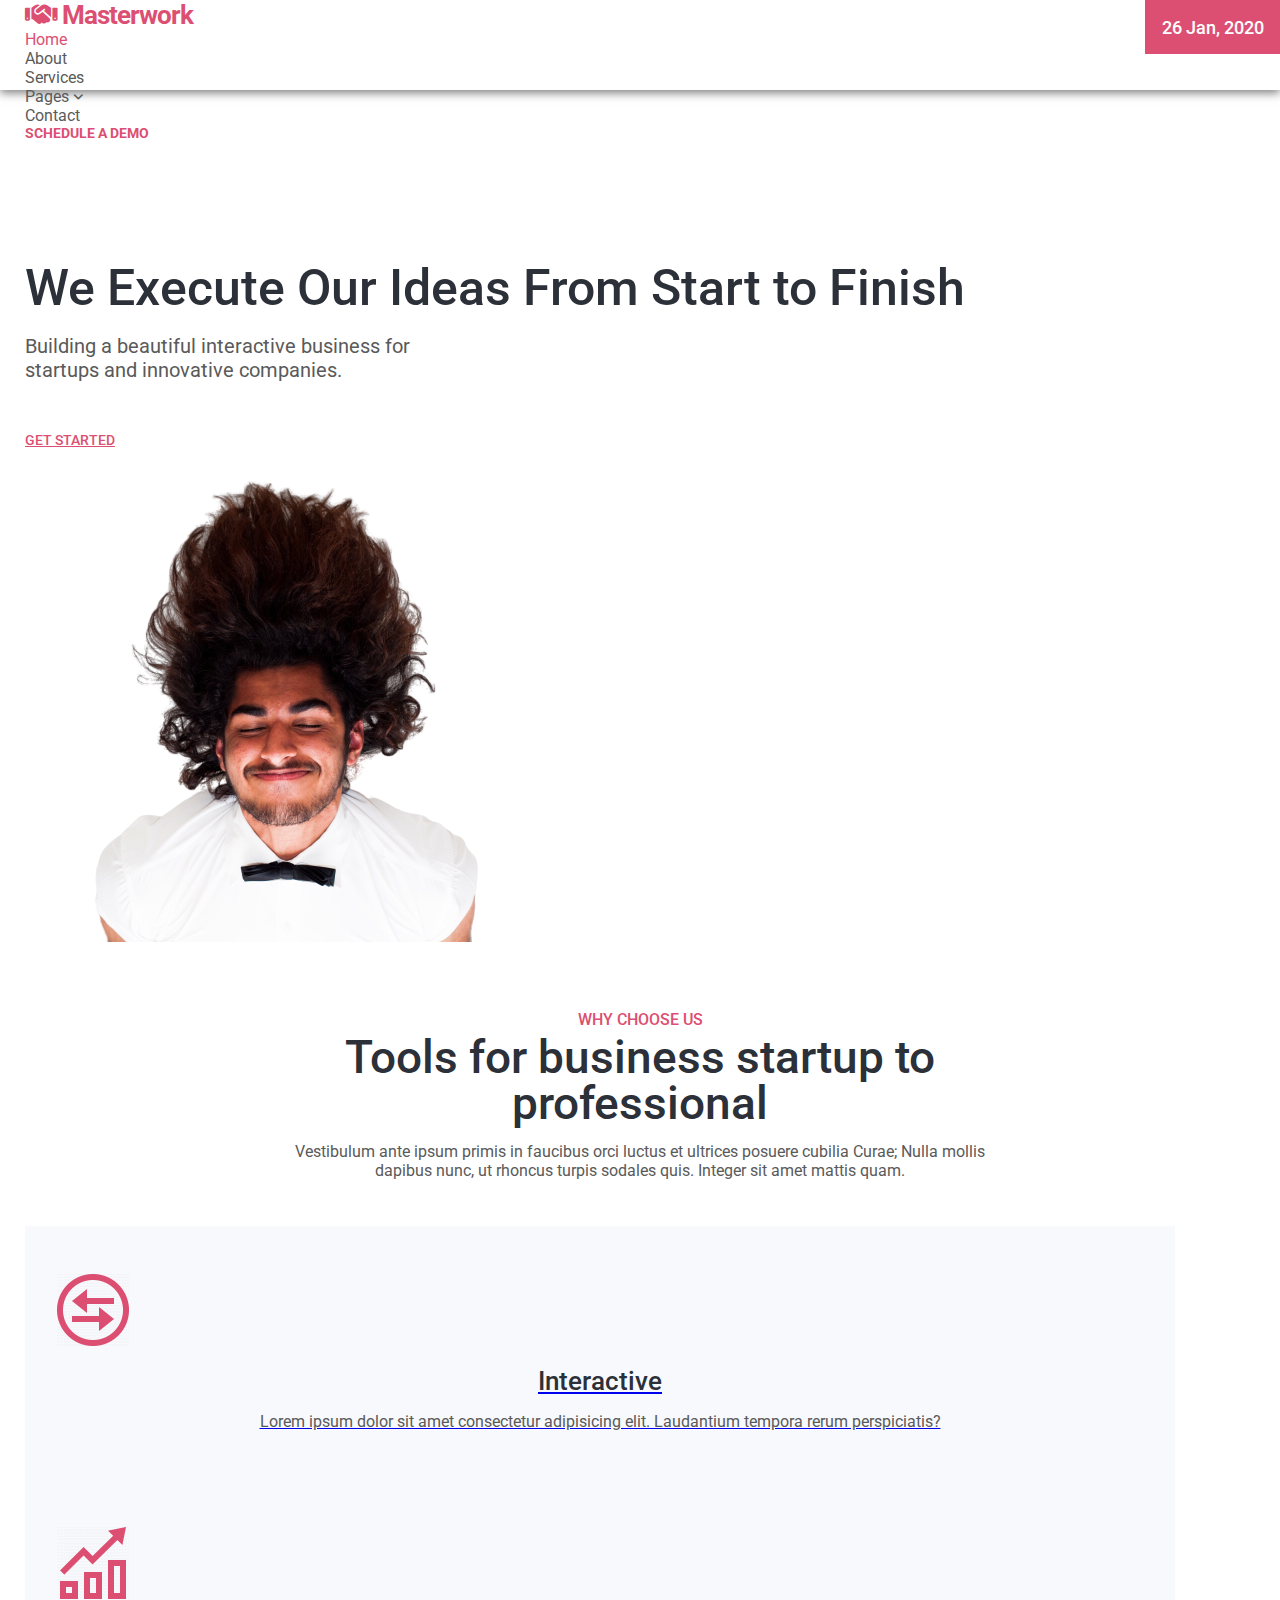
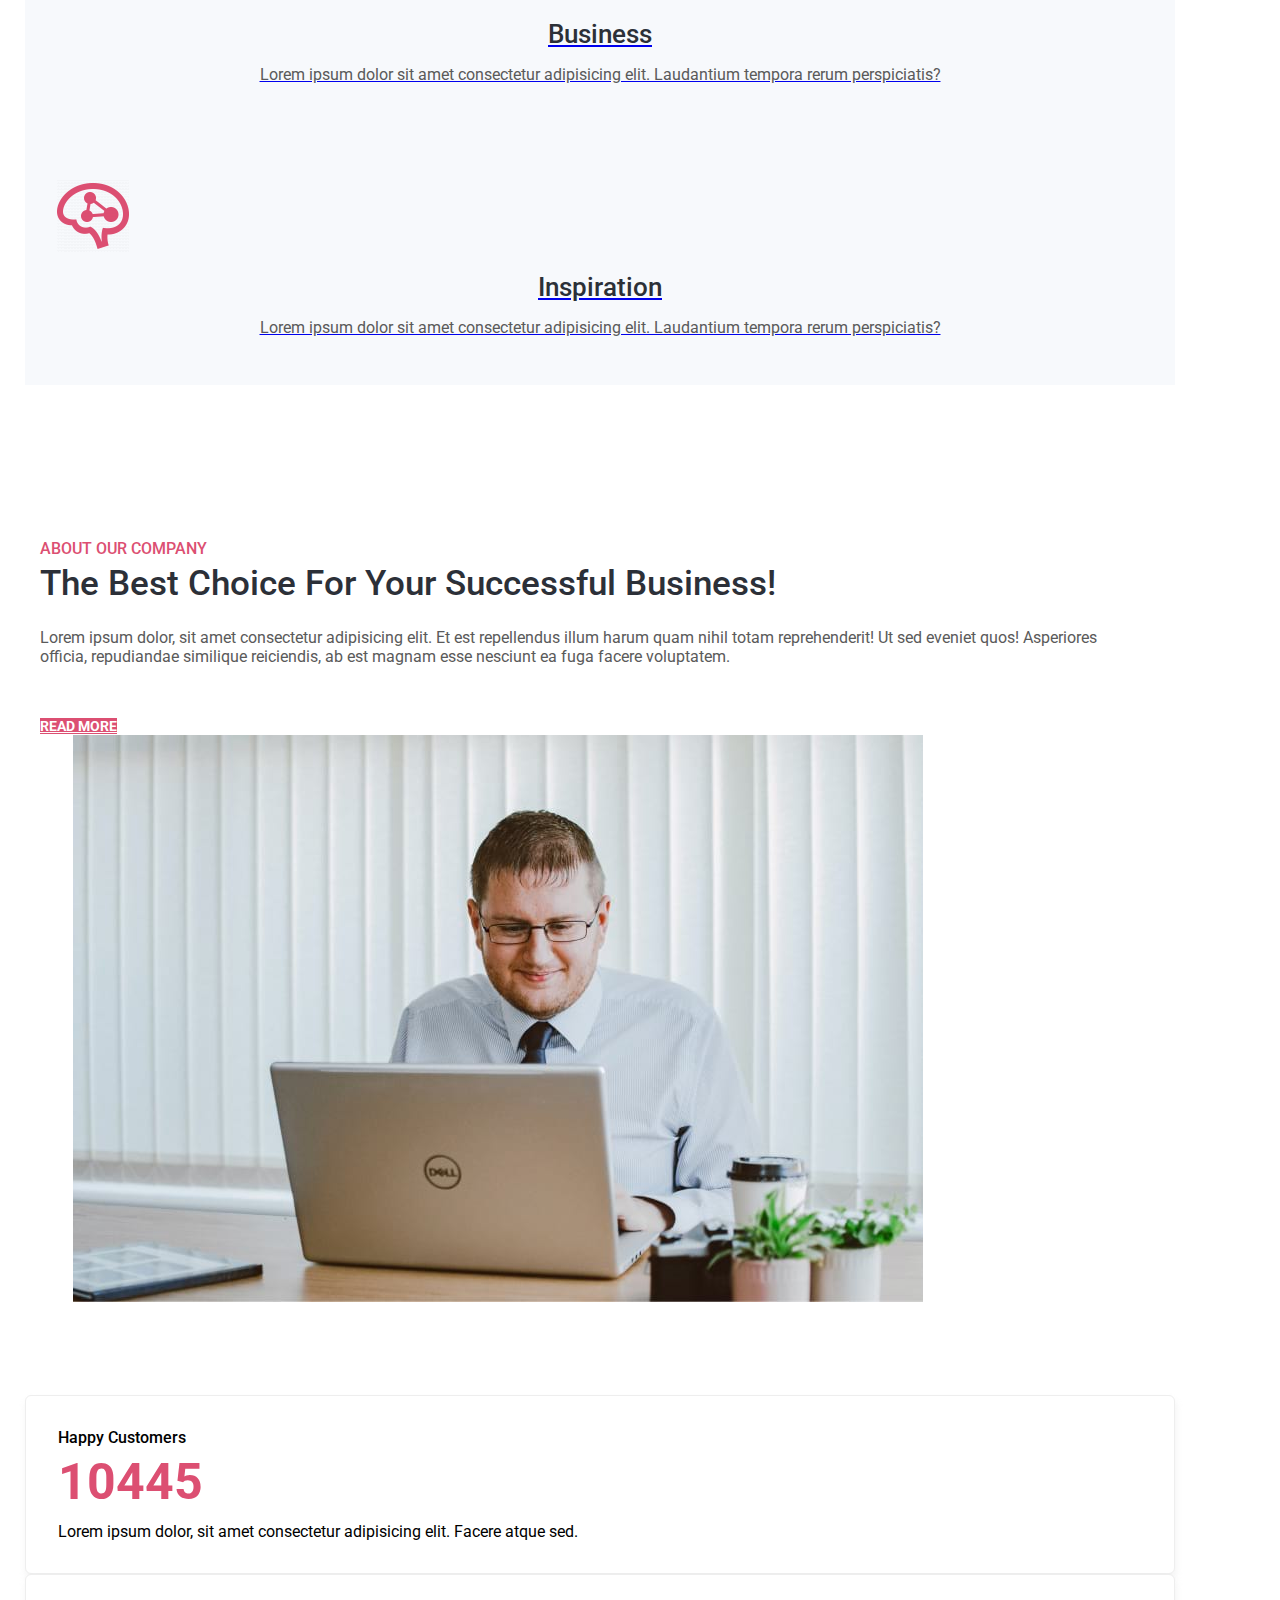
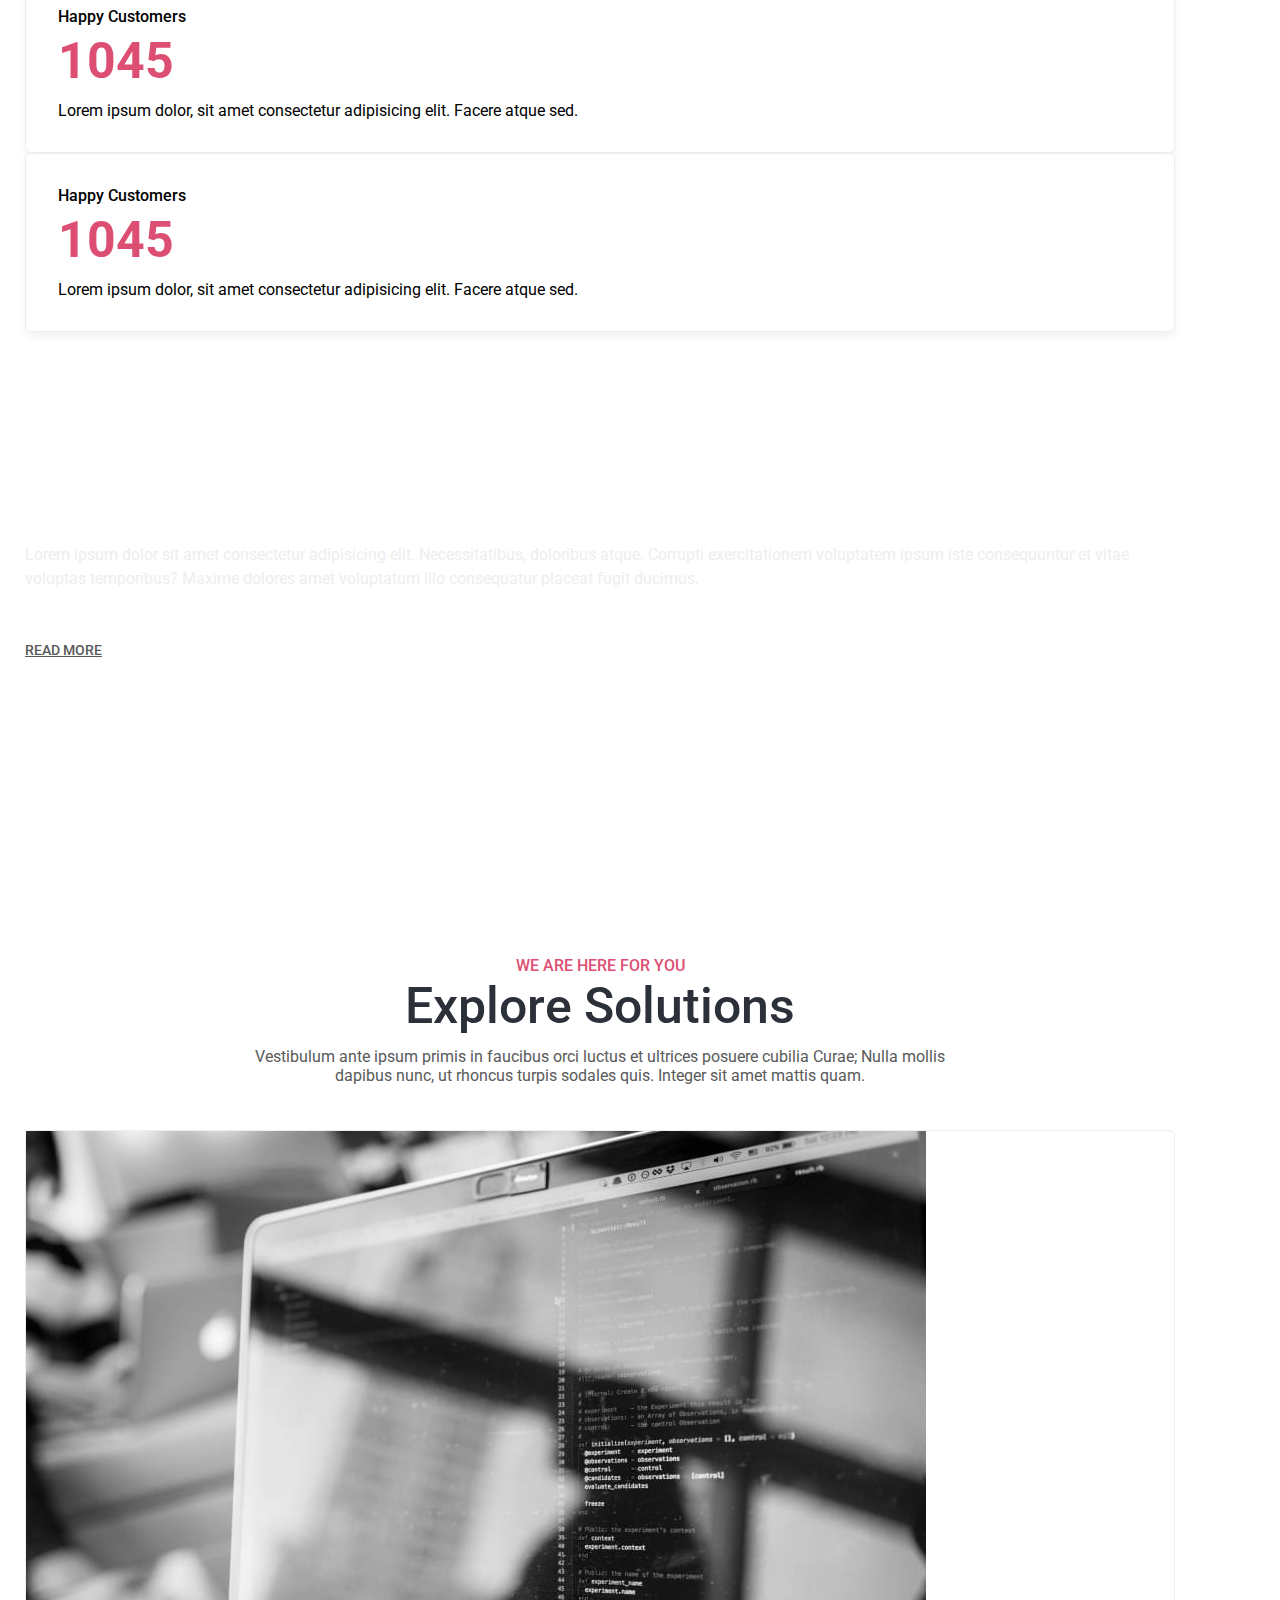
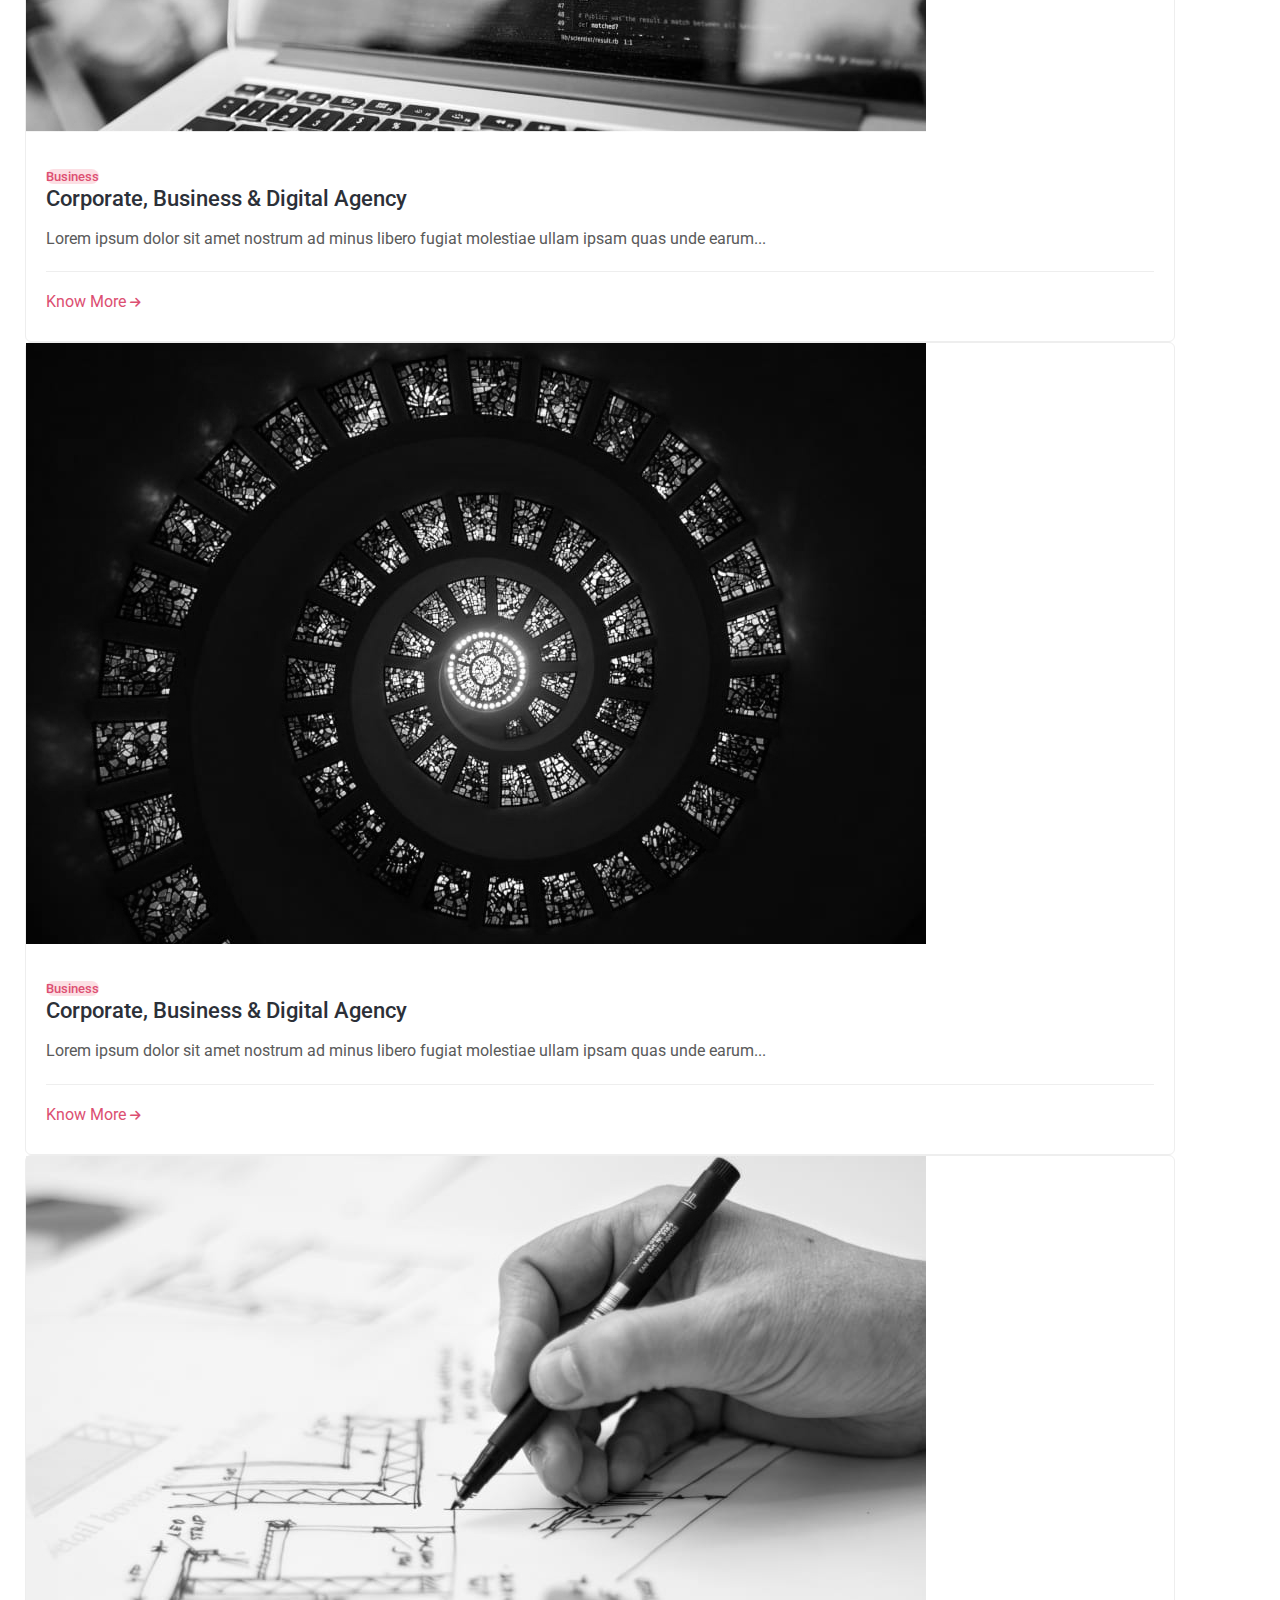
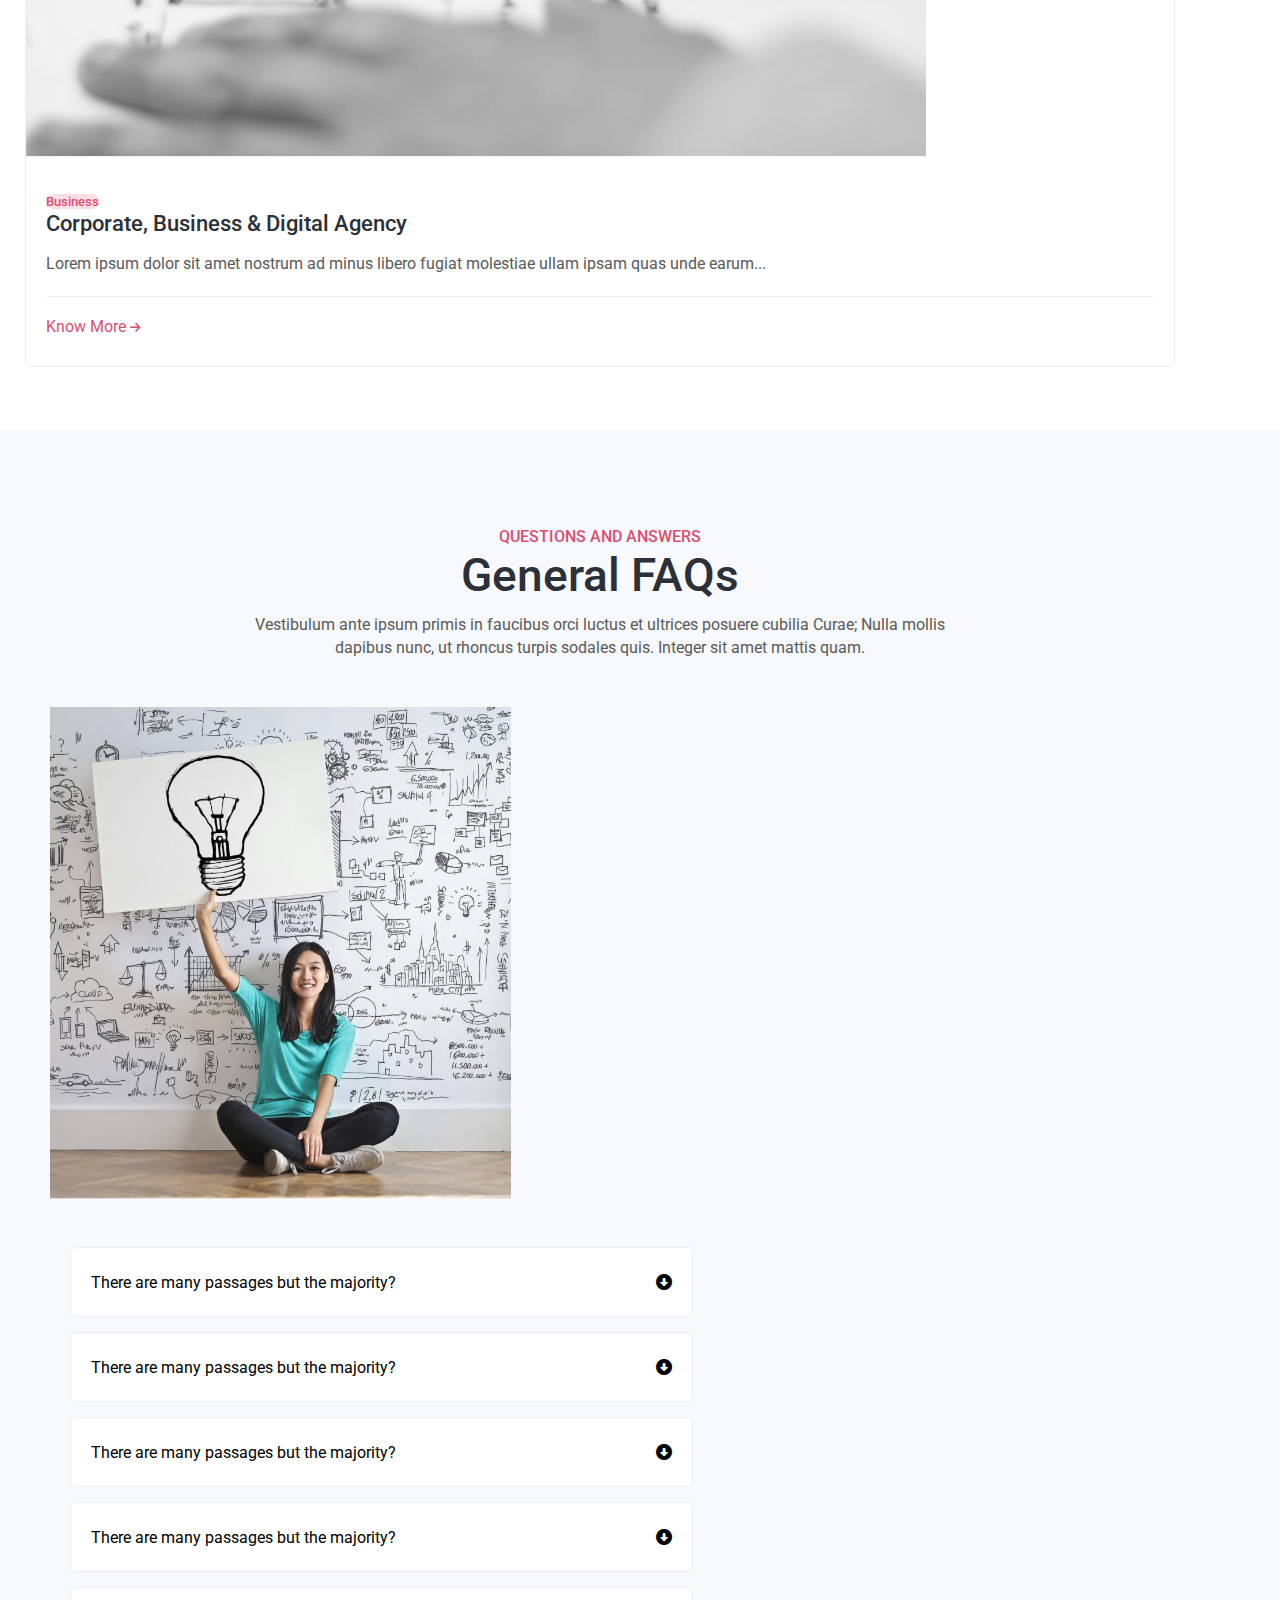
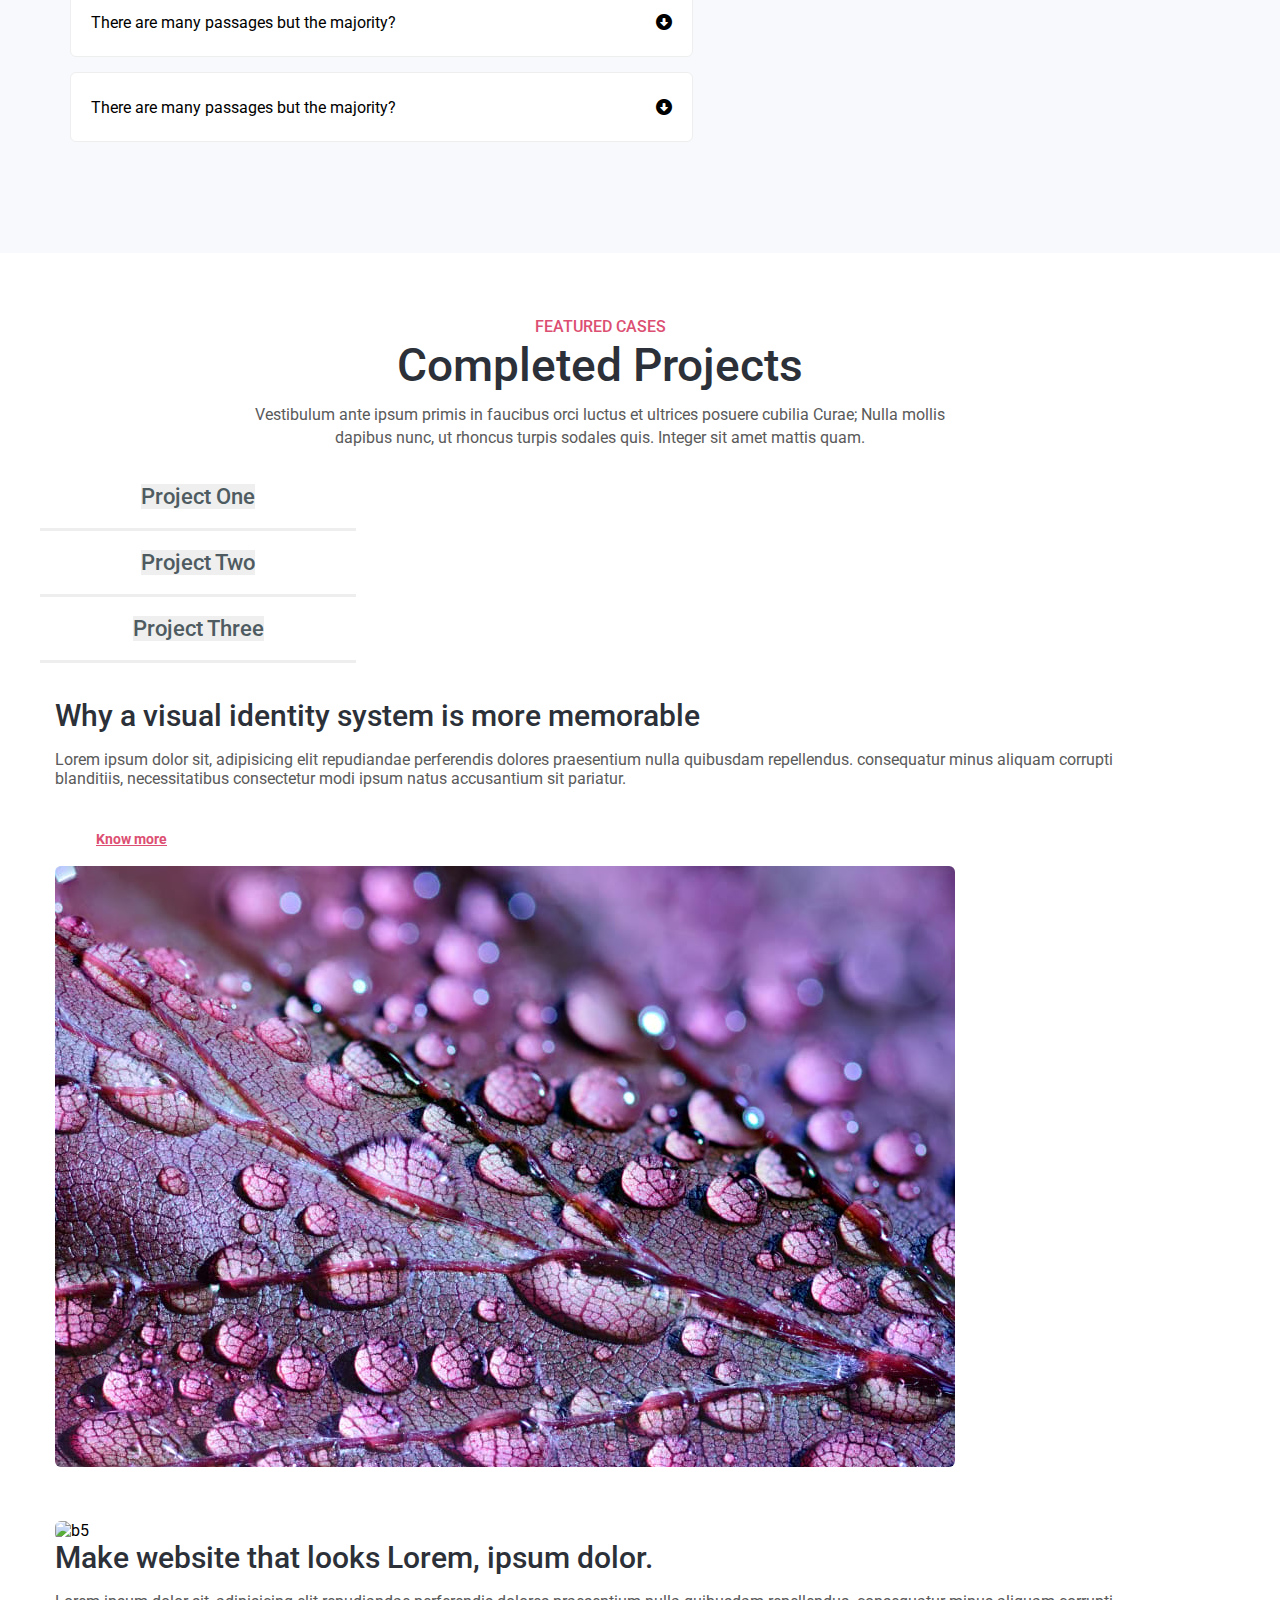
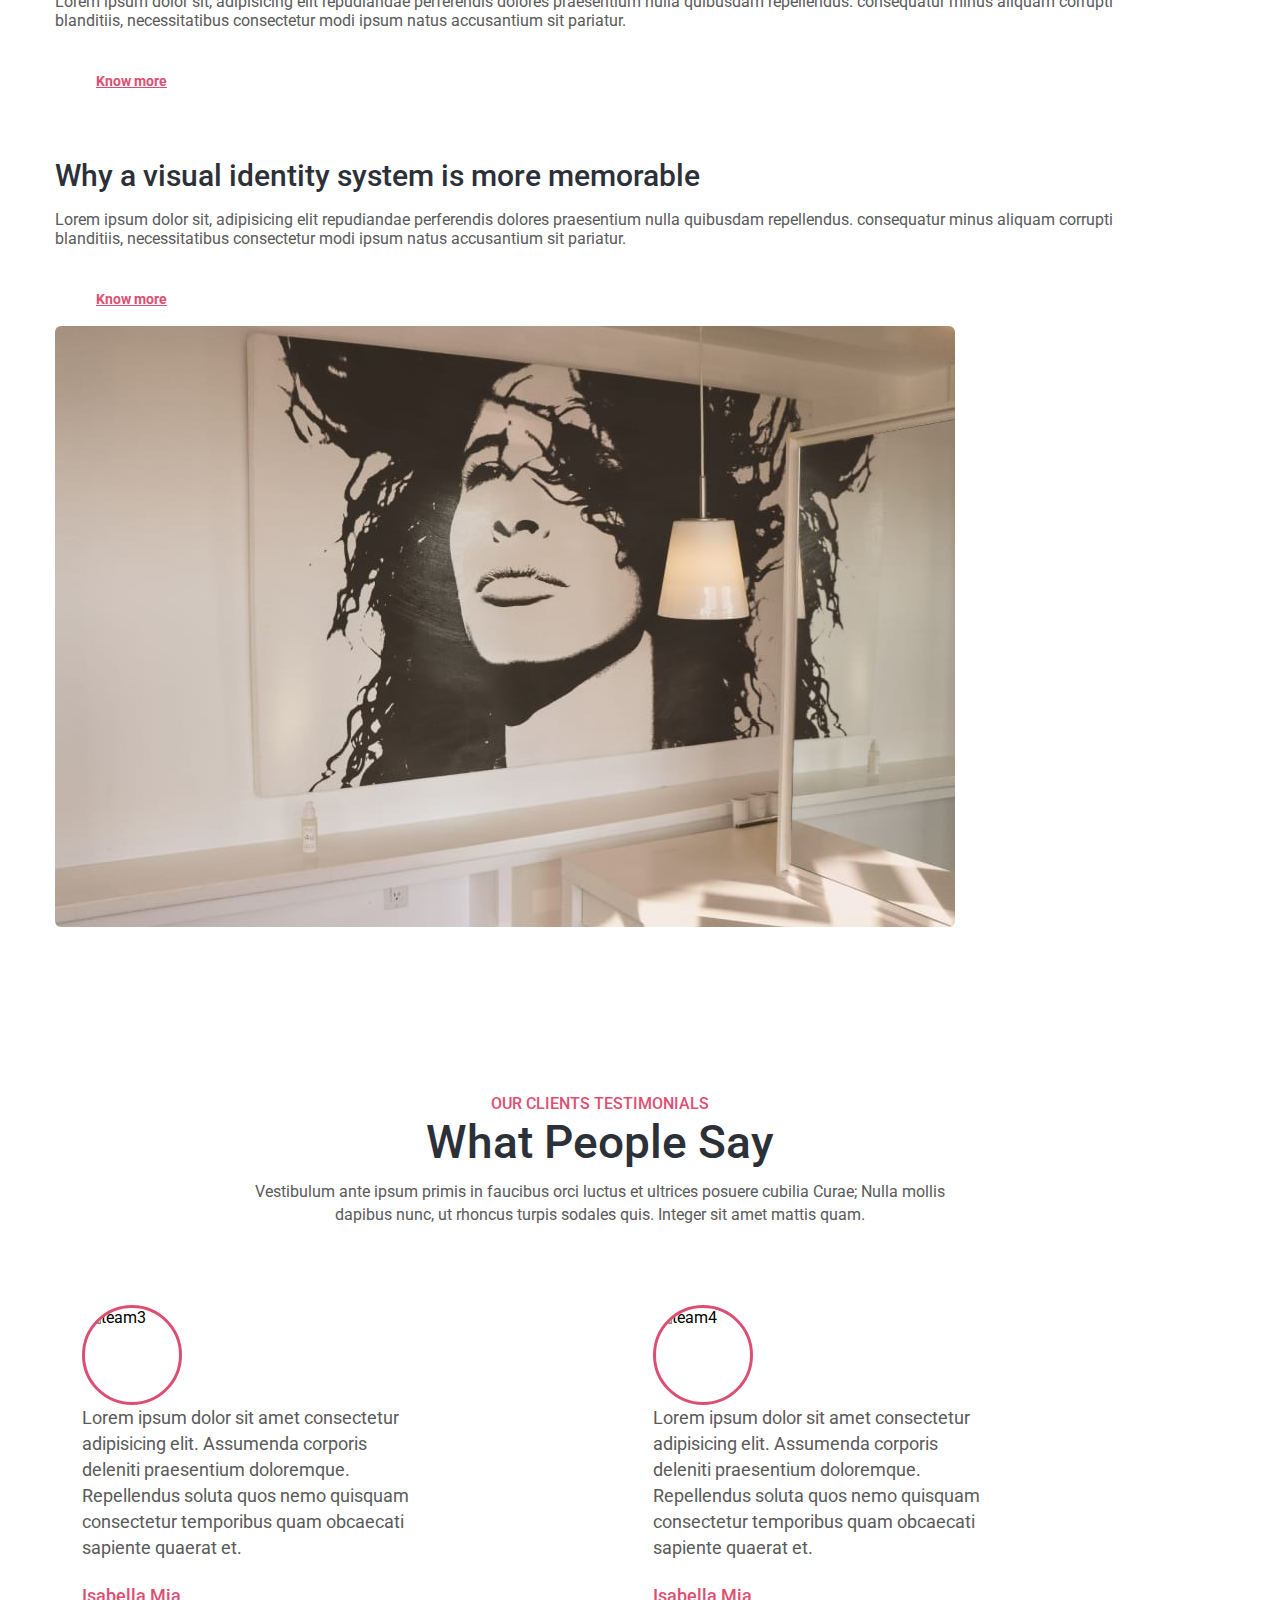
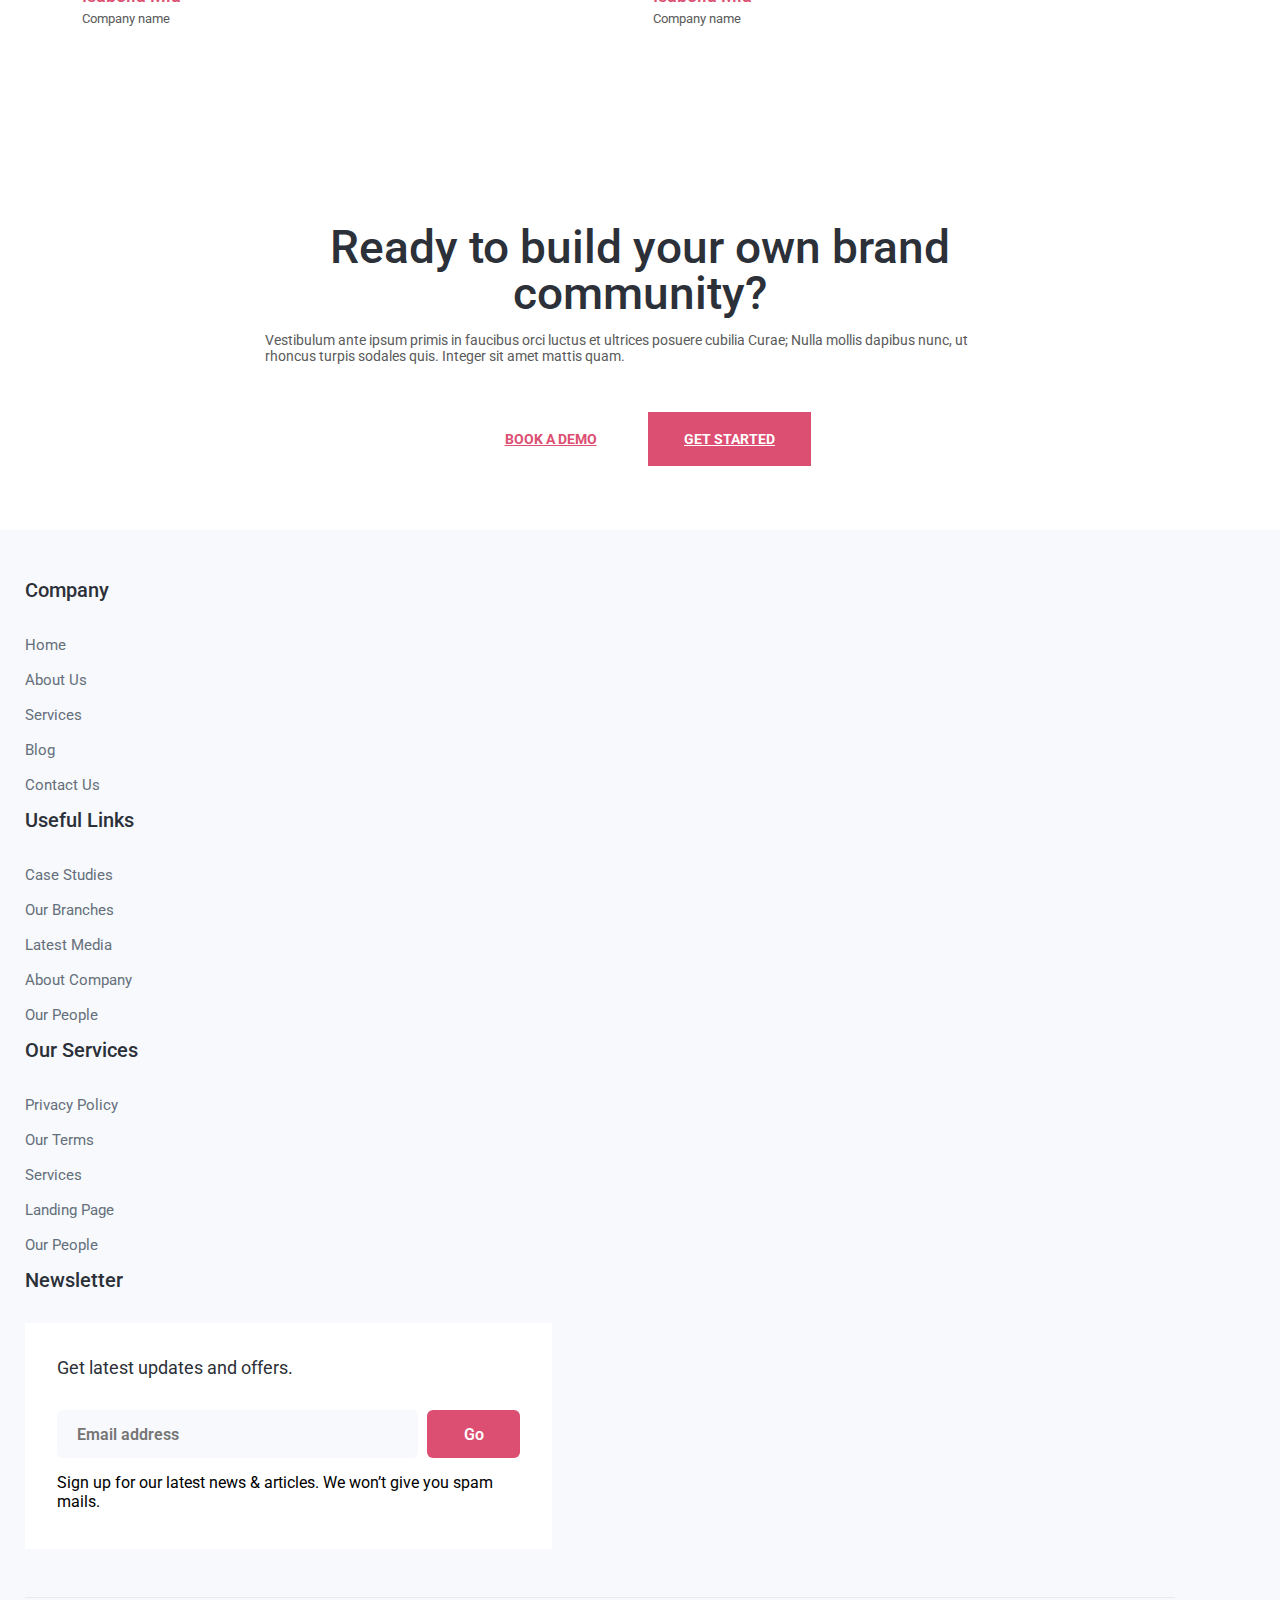
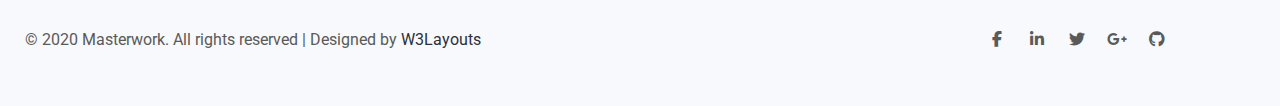
==== commit dc85f699: "fixed home, contact, post" ====
--- a/index.html
+++ b/index.html
@@ -35,13 +35,13 @@
     <div class="container h-100">
       <div class="row h-100">
         <div class="col d-flex justify-content-between align-items-center">
-          <a href="#" class="logo">
+          <a href="index.html" class="logo">
             <i class="fa fa-handshake"></i>
             <span> Masterwork </span>
           </a>
           <div class="menu">
             <ul class="d-flex justify-content-between">
-              <li class="active"><a href="#">Home</a><span></span></li>
+              <li class="active"><a href="index.html">Home</a><span></span></li>
               <li><a href="./about.html">About</a><span></span></li>
               <li><a href="./services.html">Services</a> <span></span></li>
               <li class="position-relative li-drop-menu">
@@ -67,539 +67,614 @@
     </div>
   </header>
 
-  <main class="main">
-    <section class="execute">
-      <div class="container">
-        <div class="row align-items-center">
-          <div class="col">
-            <h1>We Execute Our Ideas From Start to Finish</h1>
+  <section class="execute">
+    <div class="container">
+      <div class="row align-items-center">
+        <div class="col">
+          <h1>We Execute Our Ideas From Start to Finish</h1>
+          <p>
+            Building a beautiful interactive business for startups and
+            innovative companies.
+          </p>
+          <a href="#" class="btn btn-outline-primary d-flex align-items-center justify-content-center">
+            get started
+          </a>
+        </div>
+        <div class="col">
+          <img src="./images/main.png" alt="main" class="img-fluid" />
+        </div>
+      </div>
+    </div>
+  </section>
+  <section class="choose">
+    <div class="container">
+      <div class="row">
+        <div class="col">
+          <div class="choose__top">
+            <p class="why">Why choose us</p>
+            <h3>Tools for business startup to professional</h3>
             <p>
-              Building a beautiful interactive business for startups and
-              innovative companies.
+              Vestibulum ante ipsum primis in faucibus orci luctus et
+              ultrices posuere cubilia Curae; Nulla mollis dapibus nunc, ut
+              rhoncus turpis sodales quis. Integer sit amet mattis quam.
             </p>
-            <a href="#" class="btn btn-outline-primary d-flex align-items-center justify-content-center">
-              get started
+          </div>
+          <div class="choose__bottom">
+            <div class="container">
+              <div class="row">
+                <div class="col-4">
+                  <div>
+                    <a href="#" class="d-block text-decoration-none">
+                      <img src="./images/s1.png" alt="s1" />
+                      <h3>Interactive</h3>
+                      <p>
+                        Lorem ipsum dolor sit amet consectetur adipisicing
+                        elit. Laudantium tempora rerum perspiciatis?
+                      </p>
+                    </a>
+                  </div>
+                </div>
+                <div class="col-4">
+                  <div>
+                    <a href="#" class="d-block text-decoration-none">
+                      <img src="./images/s2.png" alt="s2" class="img-fluid" />
+                      <h3>Business</h3>
+                      <p>
+                        Lorem ipsum dolor sit amet consectetur adipisicing
+                        elit. Laudantium tempora rerum perspiciatis?
+                      </p>
+                    </a>
+                  </div>
+                </div>
+                <div class="col-4">
+                  <div>
+                    <a href="#" class="d-block text-decoration-none">
+                      <img src="./images/s3.png" alt="s3" />
+                      <h3>Inspiration</h3>
+                      <p>
+                        Lorem ipsum dolor sit amet consectetur adipisicing
+                        elit. Laudantium tempora rerum perspiciatis?
+                      </p>
+                    </a>
+                  </div>
+                </div>
+              </div>
+            </div>
+          </div>
+        </div>
+      </div>
+  </section>
+  <section class="about">
+    <div class="container">
+      <div class="row row-top">
+        <div class="col-6 col-left">
+          <div>
+            <h1>About Our Company</h1>
+            <h3>The Best Choice For Your Successful Business!</h3>
+            <p>
+              Lorem ipsum dolor, sit amet consectetur adipisicing elit. Et
+              est repellendus illum harum quam nihil totam reprehenderit! Ut
+              sed eveniet quos! Asperiores officia, repudiandae similique
+              reiciendis, ab est magnam esse nesciunt ea fuga facere
+              voluptatem.
+            </p>
+            <a href="#" class="btn btn-outline-primary d-flex justify-content-center align-items-center">
+              read more
             </a>
           </div>
-          <div class="col">
-            <img src="./images/main.png" alt="main" class="img-fluid" />
-          </div>
-        </div>
-      </div>
-    </section>
-    <section class="choose">
-      <div class="container">
-        <div class="row">
-          <div class="col">
-            <div class="choose__top">
-              <p class="why">Why choose us</p>
-              <h3>Tools for business startup to professional</h3>
-              <p>
-                Vestibulum ante ipsum primis in faucibus orci luctus et
-                ultrices posuere cubilia Curae; Nulla mollis dapibus nunc, ut
-                rhoncus turpis sodales quis. Integer sit amet mattis quam.
-              </p>
-            </div>
-            <div class="choose__bottom">
-              <div class="container">
-                <div class="row">
-                  <div class="col-4">
-                    <div>
-                      <a href="#" class="d-block text-decoration-none">
-                        <img src="./images/s1.png" alt="s1" />
-                        <h3>Interactive</h3>
-                        <p>
-                          Lorem ipsum dolor sit amet consectetur adipisicing
-                          elit. Laudantium tempora rerum perspiciatis?
-                        </p>
-                      </a>
-                    </div>
-                  </div>
-                  <div class="col-4">
-                    <div>
-                      <a href="#" class="d-block text-decoration-none">
-                        <img src="./images/s2.png" alt="s2" class="img-fluid" />
-                        <h3>Business</h3>
-                        <p>
-                          Lorem ipsum dolor sit amet consectetur adipisicing
-                          elit. Laudantium tempora rerum perspiciatis?
-                        </p>
-                      </a>
-                    </div>
-                  </div>
-                  <div class="col-4">
-                    <div>
-                      <a href="#" class="d-block text-decoration-none">
-                        <img src="./images/s3.png" alt="s3" />
-                        <h3>Inspiration</h3>
-                        <p>
-                          Lorem ipsum dolor sit amet consectetur adipisicing
-                          elit. Laudantium tempora rerum perspiciatis?
-                        </p>
-                      </a>
-                    </div>
-                  </div>
-                </div>
-              </div>
-            </div>
-          </div>
-        </div>
-    </section>
-    <section class="about">
-      <div class="container">
-        <div class="row row-top">
-          <div class="col-6 col-left">
-            <div>
-              <h1>About Our Company</h1>
-              <h3>The Best Choice For Your Successful Business!</h3>
-              <p>
-                Lorem ipsum dolor, sit amet consectetur adipisicing elit. Et
-                est repellendus illum harum quam nihil totam reprehenderit! Ut
-                sed eveniet quos! Asperiores officia, repudiandae similique
-                reiciendis, ab est magnam esse nesciunt ea fuga facere
-                voluptatem.
-              </p>
-              <a href="#" class="btn btn-outline-primary d-flex justify-content-center align-items-center">
-                read more
-              </a>
-            </div>
-          </div>
-          <div class="col-6 col-right">
-            <div>
-              <img src="./images/about.jpg" class="img-fluid" alt="about" />
-            </div>
-          </div>
-        </div>
-        <div class="row row-bottom">
-          <div class="col-4">
-            <div>
-              <h4>Happy Customers</h4>
-              <p class="counter">10445</p>
-              <p>
-                Lorem ipsum dolor, sit amet consectetur adipisicing elit.
-                Facere atque sed.
-              </p>
-            </div>
-          </div>
-          <div class="col-4">
-            <div>
-              <h4>Happy Customers</h4>
-              <p class="counter">1045</p>
-              <p>
-                Lorem ipsum dolor, sit amet consectetur adipisicing elit.
-                Facere atque sed.
-              </p>
-            </div>
-          </div>
-          <div class="col-4">
-            <div>
-              <h4>Happy Customers</h4>
-              <p class="counter city-count">1045</p>
-              <p>
-                Lorem ipsum dolor, sit amet consectetur adipisicing elit.
-                Facere atque sed.
-              </p>
-            </div>
-          </div>
-        </div>
-      </div>
-      </div>
-    </section>
-    <section class="weare">
-      <div class="container">
-        <div class="row">
-          <div class="col-6">
-            <h2>We are true to ourselves, and commit to always perform at our best.</h2>
-            <p>Lorem ipsum dolor sit amet consectetur adipisicing elit. Necessitatibus, doloribus atque. Corrupti
-              exercitationem voluptatem ipsum iste consequuntur et vitae voluptas temporibus? Maxime dolores amet
-              voluptatum illo consequatur placeat fugit ducimus.</p>
-            <a href="#" class="btn btn-outline-primary d-flex justify-content-center align-items-center">read more</a>
-          </div>
-          <div class="col-6"></div>
-        </div>
-      </div>
-    </section>
-    <section class="blog">
-      <div class="container">
-        <div class="row row-top">
-          <div class="col">
-            <div>
-              <h6>WE ARE HERE FOR YOU</h6>
-              <h3>Explore Solutions</h3>
-              <p>Vestibulum ante ipsum primis in faucibus orci luctus et ultrices posuere cubilia Curae; Nulla mollis
-                dapibus nunc, ut rhoncus turpis sodales quis. Integer sit amet mattis quam.</p>
-            </div>
-          </div>
-        </div>
-        <div class="row row-bottom">
-          <div class="col-4">
-            <div class="blog-div">
-              <a href="#" class="d-block position-relative">
-                <img src="./images/b1.jpg" alt="b1" class="img-fluid ">
-                <p class="date-blog position-absolute">26 Jan, 2020</p>
-              </a>
-              <div class="blog-info">
-                <span class="d-flex justify-content-center align-items-center">Business</span>
-                <h4>
-                  <a href="#" class="d-block ">
-                    Corporate, Business & Digital Agency
-                  </a>
-
-                </h4>
-                <p>Lorem ipsum dolor sit amet nostrum ad minus libero fugiat molestiae ullam ipsam quas unde earum...
-                </p>
-                <a href="#" class="d-block know-arrow">
-                  Know More
-                  <i class="fa fa-arrow-right"></i>
-                </a>
-              </div>
-            </div>
-
-          </div>
-          <div class="col-4">
-            <div class="blog-div">
-              <a href="#" class="d-block position-relative">
-                <img src="./images/b7.jpg" alt="b7" class="img-fluid">
-                <p class="date-blog position-absolute">26 Jan, 2020</p>
-              </a>
-              <div class="blog-info">
-                <span class="d-flex justify-content-center align-items-center">Business</span>
-                <h4>
-                  <a href="#" class="d-block ">
-                    Corporate, Business & Digital Agency
-                  </a>
-
-                </h4>
-                <p>Lorem ipsum dolor sit amet nostrum ad minus libero fugiat molestiae ullam ipsam quas unde earum...
-                </p>
-                <a href="#" class="d-block know-arrow">
-                  Know More
-                  <i class="fa fa-arrow-right"></i>
-                </a>
-              </div>
-            </div>
-
-          </div>
-          <div class="col-4">
-            <div class="blog-div">
-              <a href="#" class="d-block position-relative">
-                <img src="./images/b3.jpg" alt="b3" class="img-fluid">
-                <p class="date-blog position-absolute">26 Jan, 2020</p>
-              </a>
-              <div class="blog-info">
-                <span class="d-flex justify-content-center align-items-center">Business</span>
-                <h4>
-                  <a href="#" class="d-block ">
-                    Corporate, Business & Digital Agency
-                  </a>
-
-                </h4>
-                <p>Lorem ipsum dolor sit amet nostrum ad minus libero fugiat molestiae ullam ipsam quas unde earum...
-                </p>
-                <a href="#" class="d-block know-arrow">
-                  Know More
-                  <i class="fa fa-arrow-right"></i>
-                </a>
-              </div>
-            </div>
-
-          </div>
-        </div>
-      </div>
-    </section>
-    <section class="general">
-      <div class="container">
-        <div class="row-top row">
-          <div class="header-general">
-            <h6>Questions and Answers</h6>
-            <h3>General FAQs </h3>
+        </div>
+        <div class="col-6 col-right">
+          <div>
+            <img src="./images/about.jpg" class="img-fluid" alt="about" />
+          </div>
+        </div>
+      </div>
+      <div class="row row-bottom">
+        <div class="col-4">
+          <div>
+            <h4>Happy Customers</h4>
+            <p class="counter">10445</p>
+            <p>
+              Lorem ipsum dolor, sit amet consectetur adipisicing elit.
+              Facere atque sed.
+            </p>
+          </div>
+        </div>
+        <div class="col-4">
+          <div>
+            <h4>Happy Customers</h4>
+            <p class="counter">1045</p>
+            <p>
+              Lorem ipsum dolor, sit amet consectetur adipisicing elit.
+              Facere atque sed.
+            </p>
+          </div>
+        </div>
+        <div class="col-4">
+          <div>
+            <h4>Happy Customers</h4>
+            <p class="counter city-count">1045</p>
+            <p>
+              Lorem ipsum dolor, sit amet consectetur adipisicing elit.
+              Facere atque sed.
+            </p>
+          </div>
+        </div>
+      </div>
+    </div>
+    </div>
+  </section>
+  <section class="weare">
+    <div class="container">
+      <div class="row">
+        <div class="col-6">
+          <h2>We are true to ourselves, and commit to always perform at our best.</h2>
+          <p>Lorem ipsum dolor sit amet consectetur adipisicing elit. Necessitatibus, doloribus atque. Corrupti
+            exercitationem voluptatem ipsum iste consequuntur et vitae voluptas temporibus? Maxime dolores amet
+            voluptatum illo consequatur placeat fugit ducimus.</p>
+          <a href="#" class="btn btn-outline-primary d-flex justify-content-center align-items-center">read more</a>
+        </div>
+        <div class="col-6"></div>
+      </div>
+    </div>
+  </section>
+  <section class="blog">
+    <div class="container">
+      <div class="row row-top">
+        <div class="col">
+          <div>
+            <h6>WE ARE HERE FOR YOU</h6>
+            <h3>Explore Solutions</h3>
             <p>Vestibulum ante ipsum primis in faucibus orci luctus et ultrices posuere cubilia Curae; Nulla mollis
               dapibus nunc, ut rhoncus turpis sodales quis. Integer sit amet mattis quam.</p>
           </div>
-          <div class="row-bottom row">
-            <div class="col-5">
-              <div>
-                <img src="./images/women.jpg" alt="women" class="img-fluid">
+        </div>
+      </div>
+      <div class="row row-bottom">
+        <!-- <div class="col-4">
+          <div class="blog-div">
+            <a href="#" class="d-block position-relative">
+              <img src="./images/b1.jpg" alt="b1" class="img-fluid ">
+              <p class="date-blog position-absolute">26 Jan, 2020</p>
+            </a>
+            <div class="blog-info">
+              <span class="d-flex justify-content-center align-items-center">Business</span>
+              <h4>
+                <a href="#" class="d-block ">
+                  Corporate, Business & Digital Agency
+                </a>
+
+              </h4>
+              <p>Lorem ipsum dolor sit amet nostrum ad minus libero fugiat molestiae ullam ipsam quas unde earum...
+              </p>
+              <a href="#" class="d-block know-arrow">
+                Know More
+                <i class="fa fa-arrow-right"></i>
+              </a>
+            </div>
+          </div>
+
+        </div>
+        <div class="col-4">
+          <div class="blog-div">
+            <a href="#" class="d-block position-relative">
+              <img src="./images/b7.jpg" alt="b7" class="img-fluid">
+              <p class="date-blog position-absolute">26 Jan, 2020</p>
+            </a>
+            <div class="blog-info">
+              <span class="d-flex justify-content-center align-items-center">Business</span>
+              <h4>
+                <a href="#" class="d-block ">
+                  Corporate, Business & Digital Agency
+                </a>
+
+              </h4>
+              <p>Lorem ipsum dolor sit amet nostrum ad minus libero fugiat molestiae ullam ipsam quas unde earum...
+              </p>
+              <a href="#" class="d-block know-arrow">
+                Know More
+                <i class="fa fa-arrow-right"></i>
+              </a>
+            </div>
+          </div>
+
+        </div>
+        <div class="col-4">
+          <div class="blog-div">
+            <a href="#" class="d-block position-relative">
+              <img src="./images/b3.jpg" alt="b3" class="img-fluid">
+              <p class="date-blog position-absolute">26 Jan, 2020</p>
+            </a>
+            <div class="blog-info">
+              <span class="d-flex justify-content-center align-items-center">Business</span>
+              <h4>
+                <a href="#" class="d-block ">
+                  Corporate, Business & Digital Agency
+                </a>
+
+              </h4>
+              <p>Lorem ipsum dolor sit amet nostrum ad minus libero fugiat molestiae ullam ipsam quas unde earum...
+              </p>
+              <a href="#" class="d-block know-arrow">
+                Know More
+                <i class="fa fa-arrow-right"></i>
+              </a>
+            </div>
+          </div>
+
+        </div> -->
+        <div class="col-4 mt-5">
+          <div class="blog-div">
+            <a href="#" class="d-block position-relative">
+              <img src="./images/b1.jpg" alt="b1" class="img-fluid" />
+              <p class="date-blog position-absolute">26 Jan, 2020</p>
+            </a>
+            <div class="blog-info">
+              <span class="d-flex justify-content-center align-items-center">Business</span>
+              <h4>
+                <a href="#" class="d-block">
+                  Corporate, Business & Digital Agency
+                </a>
+              </h4>
+              <p>
+                Lorem ipsum dolor sit amet nostrum ad minus libero fugiat
+                molestiae ullam ipsam quas unde earum...
+              </p>
+              <a href="#" class="d-block know-arrow">
+                Know More
+                <i class="fa fa-arrow-right"></i>
+              </a>
+            </div>
+          </div>
+        </div>
+        <div class="col-4 mt-5">
+          <div class="blog-div">
+            <a href="#" class="d-block position-relative">
+              <img src="./images/b7.jpg" alt="b7" class="img-fluid" />
+              <p class="date-blog position-absolute">26 Jan, 2020</p>
+            </a>
+            <div class="blog-info">
+              <span class="d-flex justify-content-center align-items-center">Business</span>
+              <h4>
+                <a href="#" class="d-block">
+                  Corporate, Business & Digital Agency
+                </a>
+              </h4>
+              <p>
+                Lorem ipsum dolor sit amet nostrum ad minus libero fugiat
+                molestiae ullam ipsam quas unde earum...
+              </p>
+              <a href="#" class="d-block know-arrow">
+                Know More
+                <i class="fa fa-arrow-right"></i>
+              </a>
+            </div>
+          </div>
+        </div>
+        <div class="col-4 mt-5">
+          <div class="blog-div">
+            <a href="#" class="d-block position-relative">
+              <img src="./images/b3.jpg" alt="b3" class="img-fluid" />
+              <p class="date-blog position-absolute">26 Jan, 2020</p>
+            </a>
+            <div class="blog-info">
+              <span class="d-flex justify-content-center align-items-center">Business</span>
+              <h4>
+                <a href="#" class="d-block">
+                  Corporate, Business & Digital Agency
+                </a>
+              </h4>
+              <p>
+                Lorem ipsum dolor sit amet nostrum ad minus libero fugiat
+                molestiae ullam ipsam quas unde earum...
+              </p>
+              <a href="#" class="d-block know-arrow">
+                Know More
+                <i class="fa fa-arrow-right"></i>
+              </a>
+            </div>
+          </div>
+        </div>
+      </div>
+    </div>
+  </section>
+  <section class="general">
+    <div class="container">
+      <div class="row-top row">
+        <div class="header-general">
+          <h6>Questions and Answers</h6>
+          <h3>General FAQs </h3>
+          <p>Vestibulum ante ipsum primis in faucibus orci luctus et ultrices posuere cubilia Curae; Nulla mollis
+            dapibus nunc, ut rhoncus turpis sodales quis. Integer sit amet mattis quam.</p>
+        </div>
+        <div class="row-bottom row">
+          <div class="col-5">
+            <div>
+              <img src="./images/women.jpg" alt="women" class="img-fluid">
+            </div>
+          </div>
+          <div class="col-7">
+            <div>
+              <ul>
+                <li>
+                  There are many passages but the majority?
+                  <i class="fa fa-arrow-alt-circle-down"></i>
+                </li>
+                <li>
+                  There are many passages but the majority?
+                  <i class="fa fa-arrow-alt-circle-down"></i>
+                </li>
+                <li>
+                  There are many passages but the majority?
+                  <i class="fa fa-arrow-alt-circle-down"></i>
+                </li>
+                <li>
+                  There are many passages but the majority?
+                  <i class="fa fa-arrow-alt-circle-down"></i>
+                </li>
+                <li>
+                  There are many passages but the majority?
+                  <i class="fa fa-arrow-alt-circle-down"></i>
+                </li>
+                <li>
+                  There are many passages but the majority?
+                  <i class="fa fa-arrow-alt-circle-down"></i>
+                </li>
+              </ul>
+            </div>
+          </div>
+        </div>
+      </div>
+    </div>
+  </section>
+  <section class="complete">
+    <div class="container">
+      <div class="row row-top">
+        <div class="header-complete">
+          <h6>FEATURED CASES</h6>
+          <h3>Completed Projects</h3>
+          <p>Vestibulum ante ipsum primis in faucibus orci luctus et ultrices posuere cubilia Curae; Nulla mollis
+            dapibus nunc, ut rhoncus turpis sodales quis. Integer sit amet mattis quam.</p>
+        </div>
+      </div>
+      <div class="row row-bottom mt-5">
+        <div class="col-10 mx-auto">
+          <ul class="nav nav-tabs justify-content-center" id="myTab" role="tablist">
+            <li class="nav-item" role="presentation">
+              <button class="nav-link active" id="project-one-tab" data-bs-toggle="tab" data-bs-target="#project-one"
+                type="button" role="tab" aria-controls="project-one" aria-selected="true">Project One</button>
+            </li>
+            <li class="nav-item" role="presentation">
+              <button class="nav-link" id="project-two-tab" data-bs-toggle="tab" data-bs-target="#project-two"
+                type="button" role="tab" aria-controls="project-two" aria-selected="false">Project Two</button>
+            </li>
+            <li class="nav-item" role="presentation">
+              <button class="nav-link" id="project-three-tab" data-bs-toggle="tab" data-bs-target="#project-three"
+                type="button" role="tab" aria-controls="project-three" aria-selected="false">Project Three</button>
+            </li>
+          </ul>
+          <div class="tab-content tab-project" id="myTabContent">
+            <div class="tab-pane fade show active" id="project-one" role="tabpanel" aria-labelledby="project-one-tab">
+              <div class="row">
+                <div class="col-md-6">
+                  <div>
+                    <h3>
+                      Why a visual identity system is more memorable
+                    </h3>
+                    <p>
+                      Lorem ipsum dolor sit, adipisicing elit repudiandae perferendis dolores praesentium nulla
+                      quibusdam repellendus. consequatur minus aliquam corrupti blanditiis, necessitatibus consectetur
+                      modi ipsum natus accusantium sit pariatur.
+                    </p>
+                    <a href="#" class="btn btn-outline-primary">
+                      Know more
+                    </a>
+                  </div>
+                </div>
+                <div class="col-md-6">
+                  <div>
+                    <img src="./images/b4.jpg" alt="b4" class="img-fluid">
+                  </div>
+                </div>
               </div>
             </div>
-            <div class="col-7">
-              <div>
-                <ul>
-                  <li>
-                    There are many passages but the majority?
-                    <i class="fa fa-arrow-alt-circle-down"></i>
-                  </li>
-                  <li>
-                    There are many passages but the majority?
-                    <i class="fa fa-arrow-alt-circle-down"></i>
-                  </li>
-                  <li>
-                    There are many passages but the majority?
-                    <i class="fa fa-arrow-alt-circle-down"></i>
-                  </li>
-                  <li>
-                    There are many passages but the majority?
-                    <i class="fa fa-arrow-alt-circle-down"></i>
-                  </li>
-                  <li>
-                    There are many passages but the majority?
-                    <i class="fa fa-arrow-alt-circle-down"></i>
-                  </li>
-                  <li>
-                    There are many passages but the majority?
-                    <i class="fa fa-arrow-alt-circle-down"></i>
-                  </li>
-                </ul>
+            <div class="tab-pane fade" id="project-two" role="tabpanel" aria-labelledby="project-two-tab">
+              <div class="row">
+                <div class="col-md-6">
+                  <div>
+                    <img src="./images/b5.jpg" alt="b5" class="img-fluid">
+                  </div>
+                </div>
+                <div class="col-md-6">
+                  <div>
+                    <h3>
+                      Make website that looks Lorem, ipsum dolor.
+                    </h3>
+                    <p>Lorem ipsum dolor sit, adipisicing elit repudiandae perferendis dolores praesentium nulla
+                      quibusdam repellendus. consequatur minus aliquam corrupti blanditiis, necessitatibus consectetur
+                      modi ipsum natus accusantium sit pariatur.
+                    </p>
+                    <a href="#" class="btn btn-outline-primary">
+                      Know more
+                    </a>
+                  </div>
+                </div>
               </div>
             </div>
-          </div>
-        </div>
-      </div>
-    </section>
-    <section class="complete">
-      <div class="container">
-        <div class="row row-top">
-          <div class="header-complete">
-            <h6>FEATURED CASES</h6>
-            <h3>Completed Projects</h3>
+            <div class="tab-pane fade" id="project-three" role="tabpanel" aria-labelledby="project-three-tab">
+              <div class="row">
+                <div class="col-md-6">
+                  <div>
+                    <h3>
+                      Why a visual identity system is more memorable
+                    </h3>
+                    <p>Lorem ipsum dolor sit, adipisicing elit repudiandae perferendis dolores praesentium nulla
+                      quibusdam repellendus. consequatur minus aliquam corrupti blanditiis, necessitatibus consectetur
+                      modi ipsum natus accusantium sit pariatur.
+                    </p>
+                    <a href="#" class="btn btn-outline-primary">
+                      Know more
+                    </a>
+                  </div>
+                </div>
+                <div class="col-md-6">
+                  <div>
+                    <img src="./images/b6.jpg" alt="b6" class="img-fluid">
+                  </div>
+                </div>
+              </div>
+            </div>
+          </div>
+        </div>
+      </div>
+    </div>
+  </section>
+  <section class="client">
+    <div class="container">
+      <div class="row">
+        <header class="title-client">
+          <h6>
+            Our Clients Testimonials
+          </h6>
+          <h3>
+            What People Say
+          </h3>
+          <p>
+            Vestibulum ante ipsum primis in faucibus orci luctus et ultrices posuere cubilia Curae; Nulla mollis
+            dapibus nunc, ut rhoncus turpis sodales quis. Integer sit amet mattis quam.
+          </p>
+        </header>
+        <div class="col">
+          <div>
+            <div class="container">
+              <div class=" owl-carousel owl-theme client-owl">
+                <div class="d-flex wrapper">
+                  <div class="avatar-cricle">
+                    <img src="./images/team3.jpg" alt="team3" class="img-fluid">
+                  </div>
+                  <div class="content">
+                    <p>
+                      Lorem ipsum dolor sit amet consectetur adipisicing elit. Assumenda corporis deleniti
+                      praesentium
+                      doloremque. Repellendus soluta quos nemo quisquam consectetur temporibus quam obcaecati
+                      sapiente
+                      quaerat et.
+                    </p>
+                    <div class="avatar-name">
+                      <h4>Isabella Mia</h4>
+                      <p>Company name</p>
+                    </div>
+                  </div>
+                </div>
+                <div class="d-flex wrapper">
+                  <div class="avatar-cricle">
+                    <img src="./images/team4.jpg" alt="team4" class="img-fluid">
+                  </div>
+                  <div class="content">
+                    <p>
+                      Lorem ipsum dolor sit amet consectetur adipisicing elit. Assumenda corporis deleniti
+                      praesentium
+                      doloremque. Repellendus soluta quos nemo quisquam consectetur temporibus quam obcaecati
+                      sapiente
+                      quaerat et.
+                    </p>
+                    <div class="avatar-name">
+                      <h4>Isabella Mia</h4>
+                      <p>Company name</p>
+                    </div>
+                  </div>
+                </div>
+              </div>
+            </div>
+          </div>
+        </div>
+      </div>
+    </div>
+  </section>
+
+  <!-- Ready -->
+  <section class="ready">
+    <div class="container">
+      <div class="row">
+        <div class="col">
+          <div>
+            <h3>Ready to build your own brand community?</h3>
             <p>Vestibulum ante ipsum primis in faucibus orci luctus et ultrices posuere cubilia Curae; Nulla mollis
-              dapibus nunc, ut rhoncus turpis sodales quis. Integer sit amet mattis quam.</p>
-          </div>
-        </div>
-        <div class="row row-bottom mt-5">
-          <div class="col-10 mx-auto">
-            <ul class="nav nav-tabs justify-content-center" id="myTab" role="tablist">
-              <li class="nav-item" role="presentation">
-                <button class="nav-link active" id="project-one-tab" data-bs-toggle="tab" data-bs-target="#project-one"
-                  type="button" role="tab" aria-controls="project-one" aria-selected="true">Project One</button>
-              </li>
-              <li class="nav-item" role="presentation">
-                <button class="nav-link" id="project-two-tab" data-bs-toggle="tab" data-bs-target="#project-two"
-                  type="button" role="tab" aria-controls="project-two" aria-selected="false">Project Two</button>
-              </li>
-              <li class="nav-item" role="presentation">
-                <button class="nav-link" id="project-three-tab" data-bs-toggle="tab" data-bs-target="#project-three"
-                  type="button" role="tab" aria-controls="project-three" aria-selected="false">Project Three</button>
-              </li>
-            </ul>
-            <div class="tab-content tab-project" id="myTabContent">
-              <div class="tab-pane fade show active" id="project-one" role="tabpanel" aria-labelledby="project-one-tab">
-                <div class="row">
-                  <div class="col-md-6">
-                    <div>
-                      <h3>
-                        Why a visual identity system is more memorable
-                      </h3>
-                      <p>
-                        Lorem ipsum dolor sit, adipisicing elit repudiandae perferendis dolores praesentium nulla
-                        quibusdam repellendus. consequatur minus aliquam corrupti blanditiis, necessitatibus consectetur
-                        modi ipsum natus accusantium sit pariatur.
-                      </p>
-                      <a href="#" class="btn btn-outline-primary">
-                        Know more
-                      </a>
-                    </div>
-                  </div>
-                  <div class="col-md-6">
-                    <div>
-                      <img src="./images/b4.jpg" alt="b4" class="img-fluid">
-                    </div>
-                  </div>
-                </div>
-              </div>
-              <div class="tab-pane fade" id="project-two" role="tabpanel" aria-labelledby="project-two-tab">
-                <div class="row">
-                  <div class="col-md-6">
-                    <div>
-                      <img src="./images/b5.jpg" alt="b5" class="img-fluid">
-                    </div>
-                  </div>
-                  <div class="col-md-6">
-                    <div>
-                      <h3>
-                        Make website that looks Lorem, ipsum dolor.
-                      </h3>
-                      <p>Lorem ipsum dolor sit, adipisicing elit repudiandae perferendis dolores praesentium nulla
-                        quibusdam repellendus. consequatur minus aliquam corrupti blanditiis, necessitatibus consectetur
-                        modi ipsum natus accusantium sit pariatur.
-                      </p>
-                      <a href="#" class="btn btn-outline-primary">
-                        Know more
-                      </a>
-                    </div>
-                  </div>
-                </div>
-              </div>
-              <div class="tab-pane fade" id="project-three" role="tabpanel" aria-labelledby="project-three-tab">
-                <div class="row">
-                  <div class="col-md-6">
-                    <div>
-                      <h3>
-                        Why a visual identity system is more memorable
-                      </h3>
-                      <p>Lorem ipsum dolor sit, adipisicing elit repudiandae perferendis dolores praesentium nulla
-                        quibusdam repellendus. consequatur minus aliquam corrupti blanditiis, necessitatibus consectetur
-                        modi ipsum natus accusantium sit pariatur.
-                      </p>
-                      <a href="#" class="btn btn-outline-primary">
-                        Know more
-                      </a>
-                    </div>
-                  </div>
-                  <div class="col-md-6">
-                    <div>
-                      <img src="./images/b6.jpg" alt="b6" class="img-fluid">
-                    </div>
-                  </div>
-                </div>
-              </div>
-            </div>
-          </div>
-        </div>
-      </div>
-    </section>
-    <section class="client">
-      <div class="container">
-        <div class="row">
-          <header class="title-client">
-            <h6>
-              Our Clients Testimonials
-            </h6>
-            <h3>
-              What People Say
-            </h3>
-            <p>
-              Vestibulum ante ipsum primis in faucibus orci luctus et ultrices posuere cubilia Curae; Nulla mollis
               dapibus nunc, ut rhoncus turpis sodales quis. Integer sit amet mattis quam.
             </p>
-          </header>
-          <div class="col">
-            <div>
-              <div class="container">
-                <div class="row owl-carousel owl-theme client-owl">
-                  <div class="col-6">
-                    <div class="d-flex wrapper">
-                      <div class="avatar-cricle">
-                        <img src="./images/team3.jpg" alt="team3" class="img-fluid">
-                      </div>
-                      <div class="content">
-                        <p>
-                          Lorem ipsum dolor sit amet consectetur adipisicing elit. Assumenda corporis deleniti
-                          praesentium
-                          doloremque. Repellendus soluta quos nemo quisquam consectetur temporibus quam obcaecati
-                          sapiente
-                          quaerat et.
-                        </p>
-                        <div class="avatar-name">
-                          <h4>Isabella Mia</h4>
-                          <p>Company name</p>
-                        </div>
-                      </div>
-                    </div>
-                  </div>
-                  <div class="col-6">
-                    <div class="d-flex wrapper">
-                      <div class="avatar-cricle">
-                        <img src="./images/team4.jpg" alt="team4" class="img-fluid">
-                      </div>
-                      <div class="content">
-                        <p>
-                          Lorem ipsum dolor sit amet consectetur adipisicing elit. Assumenda corporis deleniti
-                          praesentium
-                          doloremque. Repellendus soluta quos nemo quisquam consectetur temporibus quam obcaecati
-                          sapiente
-                          quaerat et.
-                        </p>
-                        <div class="avatar-name">
-                          <h4>Isabella Mia</h4>
-                          <p>Company name</p>
-                        </div>
-                      </div>
-                    </div>
-                  </div>
-                </div>
-              </div>
-            </div>
-          </div>
-        </div>
-      </div>
-    </section>
-
-    <!-- Ready -->
-    <section class="ready">
-      <div class="container">
-        <div class="row">
-          <div class="col">
-            <div>
-              <h3>Ready to build your own brand community?</h3>
-              <p>Vestibulum ante ipsum primis in faucibus orci luctus et ultrices posuere cubilia Curae; Nulla mollis
-                dapibus nunc, ut rhoncus turpis sodales quis. Integer sit amet mattis quam.
-              </p>
-              <div class="buttons-ready">
-                <a href="#" class="btn btn-outline-primary">book a demo</a>
-                <a href="#" class="btn btn-outline-primary ready-btn--active">get started</a>
-              </div>
-            </div>
-          </div>
-        </div>
-      </div>
-    </section>
-
-    <!-- Footer -->
-    <footer class="footer-home">
-      <div class="container">
-        <div class="footer__up">
-          <div class="footer__up-item1">
-            <h1>Company</h1>
-            <span>Home</span>
-            <span>About Us</span>
-            <span>Services</span>
-            <span>Blog</span>
-            <span>Contact Us</span>
-          </div>
-          <div class="footer__up-item1">
-            <h1>Useful Links</h1>
-            <span>Case Studies</span>
-            <span>Our Branches</span>
-            <span>Latest Media</span>
-            <span>About Company</span>
-            <span>Our People</span>
-          </div>
-          <div class="footer__up-item1">
-            <h1>Our Services</h1>
-            <span>Privacy Policy</span>
-            <span>Our Terms</span>
-            <span>Services</span>
-            <span>Landing Page</span>
-            <span>Our People</span>
-          </div>
+            <div class="buttons-ready">
+              <a href="#" class="btn btn-outline-primary">book a demo</a>
+              <a href="#" class="btn btn-outline-primary ready-btn--active">get started</a>
+            </div>
+          </div>
+        </div>
+      </div>
+    </div>
+  </section>
+
+  <!-- Footer -->
+  <footer class="footer-home">
+    <div class="container">
+      <div class="row footer__up">
+        <div class="col-lg-6 footer__col-left">
+          <div class="row">
+            <div class="col-md-4 footer__up-item1">
+              <h3>Company</h3>
+              <p>Home</p>
+              <p>About Us</p>
+              <p>Services</p>
+              <p>Blog</p>
+              <p>Contact Us</p>
+            </div>
+            <div class="col-md-4 footer__up-item1">
+              <h3>Useful Links</h3>
+              <p>Case Studies</p>
+              <p>Our Branches</p>
+              <p>Latest Media</p>
+              <p>About Company</p>
+              <p>Our People</p>
+            </div>
+            <div class="col-md-4 footer__up-item1">
+              <h3>Our Services</h3>
+              <p>Privacy Policy</p>
+              <p>Our Terms</p>
+              <p>Services</p>
+              <p>Landing Page</p>
+              <p>Our People</p>
+            </div>
+          </div>
+        </div>
+        <div class="col-lg-6 footer__col-right">
           <div class="footer__up-item2">
-            <h1>Newsletter</h1>
+            <h3>Newsletter</h3>
             <div class="footer__up-email">
-              <p>Get latest updates and offers.</p>
-              <div class="container-email">
-                <input type="email" placeholder="Email Address">
-                <a><button>Go</button></a><br>
-              </div>
-              <span>Sign up for our latest news & articles. We won’t give you spam mails.</span>
-            </div>
-          </div>
-        </div>
-        <div class="footer__down">
-          <div class="footer__down-content">
-            <span>© 2020 Masterwork. All rights reserved | Designed by W3Layouts</span>
-          </div>
-          <div class="footer__down-icon">
-            <a href="#facebook"><i class="fab fa-facebook-f"></i></a>
-            <a href="#linkedin"><i class="fab fa-linkedin-in"></i></a>
-            <a href="#twitter"><i class="fab fa-twitter"></i></a>
-            <a href="#googleplus"><i class="fab fa-google-plus-g"></i></a>
-            <a href="#github"><i class="fab fa-github"></i></a>
-          </div>
-        </div>
-      </div>
-    </footer>
-  </main>
+              <h4>Get latest updates and offers.</h4>
+              <form action="#">
+                <input type="email" placeholder="Email address" required>
+                <button type="submit">Go</button>
+              </form>
+              <p>Sign up for our latest news & articles. We won’t give you spam mails.</p>
+            </div>
+          </div>
+        </div>
+      </div>
+      <div class="row footer__down">
+        <div class="footer__down-content">
+          <p>
+            © 2020 Masterwork. All rights reserved | Designed by
+            <a href="https://w3layouts.com/">W3Layouts</a>
+          </p>
+        </div>
+        <div class="footer__down-icon">
+          <a href="#facebook"><i class="fab fa-facebook-f"></i></a>
+          <a href="#linkedin"><i class="fab fa-linkedin-in"></i></a>
+          <a href="#twitter"><i class="fab fa-twitter"></i></a>
+          <a href="#googleplus"><i class="fab fa-google-plus-g"></i></a>
+          <a href="#github"><i class="fab fa-github"></i></a>
+        </div>
+      </div>
+    </div>
+  </footer>
   <footer></footer>
   <script src="https://cdnjs.cloudflare.com/ajax/libs/wow/1.1.2/wow.min.js"></script>
 
@@ -622,11 +697,13 @@
 
     $('.client-owl').owlCarousel({
       loop: true,
-      // margin: 10,
-      nav: true,
+      margin: 42,
+      nav: false,
+      dot: true,
+
       responsive: {
         0: {
-          items: 1
+          items: 2
         },
         600: {
           items: 2
--- a/css/home.css
+++ b/css/home.css
@@ -162,25 +162,24 @@
   color: #dc4f72;
 }
 
-.main {
+.execute {
   margin-top: 90px;
-  background-color: #f7f9fc;
-}
-
-.main .execute .container {
+}
+
+.execute .container {
   max-width: 1200px;
   padding: 0 25px;
   padding-top: 80px;
 }
 
-.main .execute .container .row .col h1 {
+.execute .container .row .col h1 {
   font-size: 3.125rem;
   font-weight: 500;
   color: #2c3038;
   line-height: 57.5px;
 }
 
-.main .execute .container .row .col p {
+.execute .container .row .col p {
   font-size: 1.25rem;
   color: #5a5a5a;
   font-weight: 400;
@@ -189,7 +188,7 @@
   margin-bottom: 3rem;
 }
 
-.main .execute .container .row .col a {
+.execute .container .row .col a {
   border-color: #dc4f72;
   font-size: 0.875rem;
   font-weight: 700;
@@ -200,24 +199,24 @@
   width: 156px;
 }
 
-.main .execute .container .row .col a:hover {
+.execute .container .row .col a:hover {
   color: #fff;
   background-color: #dc4f72;
   -webkit-transition: all 0.3s;
   transition: all 0.3s;
 }
 
-.main .execute .container .row .col img {
+.execute .container .row .col img {
   -webkit-transform: rotate(180deg);
           transform: rotate(180deg);
 }
 
-.main .choose {
+.choose {
   background-color: #fff;
   padding: 3rem 0;
 }
 
-.main .choose .row .col .choose__top .why {
+.choose .row .col .choose__top .why {
   font-size: 1rem;
   font-weight: 500;
   color: #dc4f72;
@@ -227,7 +226,7 @@
   margin-bottom: 5px;
 }
 
-.main .choose .row .col .choose__top h3 {
+.choose .row .col .choose__top h3 {
   color: #2c3038;
   font-size: 2.875rem;
   font-weight: 500;
@@ -237,7 +236,7 @@
   line-height: 1;
 }
 
-.main .choose .row .col .choose__top p {
+.choose .row .col .choose__top p {
   color: #5a5a5a;
   font-size: 1rem;
   font-weight: 400;
@@ -246,21 +245,21 @@
   margin: 16px auto;
 }
 
-.main .choose .row .col .choose__bottom {
+.choose .row .col .choose__bottom {
   margin-top: 2.875rem;
 }
 
-.main .choose .row .col .choose__bottom .container {
+.choose .row .col .choose__bottom .container {
   width: 1200px;
   padding: 0 25px 26px 25px;
 }
 
-.main .choose .row .col .choose__bottom .container .row .col-4 div {
+.choose .row .col .choose__bottom .container .row .col-4 div {
   background-color: #f7f9fc;
   padding: 3rem 32px;
 }
 
-.main .choose .row .col .choose__bottom .container .row .col-4 div:hover {
+.choose .row .col .choose__bottom .container .row .col-4 div:hover {
   background-color: #fff;
   border: 1px solid #eee;
   -webkit-box-shadow: 0 0.5rem 1rem rgba(0, 0, 0, 0.09);
@@ -271,62 +270,63 @@
   transition: all 0.3s ease-in;
 }
 
-.main .choose .row .col .choose__bottom .container .row .col-4 div:focus-visible {
+.choose .row .col .choose__bottom .container .row .col-4 div:focus-visible {
   outline: none;
 }
 
-.main .choose .row .col .choose__bottom .container .row .col-4 div a {
+.choose .row .col .choose__bottom .container .row .col-4 div a {
   width: 297px;
   height: 212px;
   margin: auto;
   text-align: center;
 }
 
-.main .choose .row .col .choose__bottom .container .row .col-4 div a h3 {
+.choose .row .col .choose__bottom .container .row .col-4 div a h3 {
   color: #2c3038;
   font-size: 1.625rem;
   font-weight: 500;
   margin: 1rem 0;
 }
 
-.main .choose .row .col .choose__bottom .container .row .col-4 div a p {
-  color: #5a5a5a;
-  font-size: 1rem;
-}
-
-.main .about {
+.choose .row .col .choose__bottom .container .row .col-4 div a p {
+  color: #5a5a5a;
+  font-size: 1rem;
+}
+
+.about {
   padding: 48px 0;
 }
 
-.main .about .container {
+.about .container {
   max-width: 1200px;
   padding: 16px 25px;
   margin-top: 1rem;
   margin-bottom: 1rem;
 }
 
-.main .about .container .row-top .col-6 div h1 {
+.about .container .row-top .col-6 div h1 {
   font-size: 1rem;
   font-weight: 500;
   margin-bottom: 5px;
   color: #dc4f72;
   text-transform: uppercase;
-}
-
-.main .about .container .row-top .col-6 div h3 {
+  text-align: left;
+}
+
+.about .container .row-top .col-6 div h3 {
   font-size: 35px;
   color: #2c3038;
   font-weight: 500;
   margin-bottom: 1.5rem;
 }
 
-.main .about .container .row-top .col-6 div p {
+.about .container .row-top .col-6 div p {
   font-size: 1rem;
   color: #5a5a5a;
   margin-bottom: 3.125rem;
 }
 
-.main .about .container .row-top .col-6 div a {
+.about .container .row-top .col-6 div a {
   border-color: #dc4f72;
   font-size: 0.875rem;
   font-weight: 700;
@@ -339,38 +339,38 @@
   color: #fff;
 }
 
-.main .about .container .row-top .col-6 div a:hover {
+.about .container .row-top .col-6 div a:hover {
   background-color: #d62f58;
   border-color: #cf2952;
   -webkit-transition: all 0.3s ease-in;
   transition: all 0.3s ease-in;
 }
 
-.main .about .container .row-top .col-left {
+.about .container .row-top .col-left {
   padding: 0 48px 0 15px;
 }
 
-.main .about .container .row-top .col-right {
+.about .container .row-top .col-right {
   padding: 0 15px 0 48px;
 }
 
-.main .about .container .row-top .col-right div img {
+.about .container .row-top .col-right div img {
   -webkit-transition: 0.3s ease-in-out;
   transition: 0.3s ease-in-out;
 }
 
-.main .about .container .row-top .col-right div img:hover {
+.about .container .row-top .col-right div img:hover {
   -webkit-transform: translateY(-0.5rem);
           transform: translateY(-0.5rem);
   -webkit-transition: 0.3 ease-in-out;
   transition: 0.3 ease-in-out;
 }
 
-.main .about .container .row-bottom {
+.about .container .row-bottom {
   margin-top: 89px;
 }
 
-.main .about .container .row-bottom .col-4 div {
+.about .container .row-bottom .col-4 div {
   background-color: #fff;
   padding: 2rem;
   border-radius: 6px;
@@ -382,13 +382,13 @@
   padding: 32px;
 }
 
-.main .about .container .row-bottom .col-4 div h4 {
+.about .container .row-bottom .col-4 div h4 {
   font-size: 1rem;
   font-weight: 500;
   margin: 0;
 }
 
-.main .about .container .row-bottom .col-4 div .counter {
+.about .container .row-bottom .col-4 div .counter {
   font-size: 3.125rem;
   color: #dc4f72;
   font-weight: 700;
@@ -396,11 +396,11 @@
   margin: 10px 0 15px 0;
 }
 
-.main .about .container .row-bottom .col-4 div p {
+.about .container .row-bottom .col-4 div p {
   margin: 0;
 }
 
-.main .weare {
+.weare {
   background-image: -webkit-gradient(linear, left top, right top, from(rgba(0, 0, 0, 0.7)), to(rgba(0, 0, 0, 0.33))), url(../images/bg.jpg);
   background-image: linear-gradient(to right, rgba(0, 0, 0, 0.7), rgba(0, 0, 0, 0.33)), url(../images/bg.jpg);
   background-size: cover;
@@ -410,29 +410,29 @@
   height: 480px;
 }
 
-.main .weare .container {
+.weare .container {
   max-width: 1200px;
   padding: 32px 25px;
 }
 
-.main .weare .container .row {
+.weare .container .row {
   padding-top: 40px;
 }
 
-.main .weare .container .row .col-6 h2 {
+.weare .container .row .col-6 h2 {
   color: #fff;
   font-size: 1.875rem;
   font-weight: 500;
 }
 
-.main .weare .container .row .col-6 p {
+.weare .container .row .col-6 p {
   font-size: 1rem;
   line-height: 24.5px;
   color: #eee;
   margin: 24px 0 48px 0;
 }
 
-.main .weare .container .row .col-6 a {
+.weare .container .row .col-6 a {
   width: 145px;
   height: 54px;
   color: #5a5a5a;
@@ -443,7 +443,7 @@
   font-weight: 500;
 }
 
-.main .weare .container .row .col-6 a:hover {
+.weare .container .row .col-6 a:hover {
   color: #212529;
   background-color: #e2e6ea;
   border-color: #dae0e5;
@@ -451,17 +451,17 @@
   transition: all 0.5s ease-in;
 }
 
-.main .blog {
+.blog {
   padding: 48px 0;
   background-color: #fff;
 }
 
-.main .blog .container {
+.blog .container {
   max-width: 1200px;
   padding: 16px 25px;
 }
 
-.main .blog .container .row-top .col div h6 {
+.blog .container .row-top .col div h6 {
   font-size: 1rem;
   font-weight: 500;
   color: #dc4f72;
@@ -471,7 +471,7 @@
   text-align: center;
 }
 
-.main .blog .container .row-top .col div h3 {
+.blog .container .row-top .col div h3 {
   color: #2c3038;
   font-size: 3.125rem;
   line-height: 1;
@@ -479,7 +479,7 @@
   text-align: center;
 }
 
-.main .blog .container .row-top .col div p {
+.blog .container .row-top .col div p {
   margin: 16px auto;
   color: #5a5a5a;
   font-size: 1rem;
@@ -488,25 +488,29 @@
   text-align: center;
 }
 
-.main .blog .container .row-bottom .col-4 .blog-div {
+.blog .container .row-bottom {
+  margin-top: 45px;
+}
+
+.blog .container .row-bottom .col-4 .blog-div {
   -webkit-transition: 0.3s ease-in;
   transition: 0.3s ease-in;
   border: 1px solid #eee;
   border-radius: 6px;
 }
 
-.main .blog .container .row-bottom .col-4 .blog-div a {
+.blog .container .row-bottom .col-4 .blog-div a {
   border-top-left-radius: 6px;
   border-top-right-radius: 6px;
   overflow: hidden;
 }
 
-.main .blog .container .row-bottom .col-4 .blog-div a img {
+.blog .container .row-bottom .col-4 .blog-div a img {
   -webkit-filter: grayscale(1);
           filter: grayscale(1);
 }
 
-.main .blog .container .row-bottom .col-4 .blog-div a .date-blog {
+.blog .container .row-bottom .col-4 .blog-div a .date-blog {
   font-size: 1.125rem;
   color: #fff;
   font-weight: 500;
@@ -529,11 +533,11 @@
           justify-content: center;
 }
 
-.main .blog .container .row-bottom .col-4 .blog-div .blog-info {
+.blog .container .row-bottom .col-4 .blog-div .blog-info {
   padding: 30px 20px;
 }
 
-.main .blog .container .row-bottom .col-4 .blog-div .blog-info span {
+.blog .container .row-bottom .col-4 .blog-div .blog-info span {
   margin-bottom: 15px;
   font-size: 13px;
   background: rgba(238, 97, 120, 0.2);
@@ -544,7 +548,7 @@
   border-radius: 25px;
 }
 
-.main .blog .container .row-bottom .col-4 .blog-div .blog-info h4 a {
+.blog .container .row-bottom .col-4 .blog-div .blog-info h4 a {
   font-size: 22px;
   line-height: 27px;
   font-weight: 500;
@@ -552,7 +556,7 @@
   text-decoration: none;
 }
 
-.main .blog .container .row-bottom .col-4 .blog-div .blog-info p {
+.blog .container .row-bottom .col-4 .blog-div .blog-info p {
   font-size: 1rem;
   line-height: 24.5px;
   color: #5a5a5a;
@@ -562,29 +566,51 @@
   margin-bottom: 20px;
 }
 
-.main .blog .container .row-bottom .col-4 .blog-div .blog-info .know-arrow {
+.blog .container .row-bottom .col-4 .blog-div .blog-info .know-arrow {
   color: #dc4f72;
   text-decoration: none;
   font-size: 1rem;
 }
 
-.main .blog .container .row-bottom .col-4 .blog-div .blog-info .know-arrow i {
+.blog .container .row-bottom .col-4 .blog-div .blog-info .know-arrow i {
   font-size: 12px;
   -webkit-transition: all 0.3s ease-in;
   transition: all 0.3s ease-in;
 }
 
-.main .general {
+.blog .container .row-bottom .col-4 .blog-div:hover {
+  -webkit-box-shadow: 0 0.5rem 1rem rgba(0, 0, 0, 0.09);
+          box-shadow: 0 0.5rem 1rem rgba(0, 0, 0, 0.09);
+  -webkit-transform: translateY(-0.5rem);
+          transform: translateY(-0.5rem);
+}
+
+.blog .container .row-bottom .col-4 .blog-div:hover a img {
+  -webkit-filter: grayscale(0);
+          filter: grayscale(0);
+}
+
+.blog .container .row-bottom .col-4 .blog-div:hover .blog-info h4 a {
+  color: #dc4f72;
+}
+
+.blog .container .row-bottom .col-4 .blog-div:hover .blog-info .know-arrow i {
+  padding-left: 4px;
+  -webkit-transition: all 0.3s ease-in;
+  transition: all 0.3s ease-in;
+}
+
+.general {
   background-color: #f7f9fc;
   padding: 48px 0;
 }
 
-.main .general .container {
+.general .container {
   max-width: 1200px;
   padding: 48px 25px;
 }
 
-.main .general .container .row-top .header-general h6 {
+.general .container .row-top .header-general h6 {
   font-size: 1rem;
   line-height: 20px;
   text-align: center;
@@ -594,7 +620,7 @@
   margin-bottom: 5px;
 }
 
-.main .general .container .row-top .header-general h3 {
+.general .container .row-top .header-general h3 {
   font-size: 46px;
   color: #2c3038;
   line-height: 1;
@@ -602,7 +628,7 @@
   text-align: center;
 }
 
-.main .general .container .row-top .header-general p {
+.general .container .row-top .header-general p {
   color: #5a5a5a;
   font-size: 1rem;
   line-height: 22.5px;
@@ -612,16 +638,16 @@
   margin: 16px auto;
 }
 
-.main .general .container .row-bottom .col-5 {
+.general .container .row-bottom .col-5 {
   padding: 0 25px;
   margin-top: 48px;
 }
 
-.main .general .container .row-bottom .col-5 div {
+.general .container .row-bottom .col-5 div {
   height: 492px;
 }
 
-.main .general .container .row-bottom .col-5 div img {
+.general .container .row-bottom .col-5 div img {
   height: 100%;
   -webkit-transition: all 0.3s ease-in;
   transition: all 0.3s ease-in;
@@ -629,25 +655,25 @@
      object-fit: cover;
 }
 
-.main .general .container .row-bottom .col-5 div img:hover {
+.general .container .row-bottom .col-5 div img:hover {
   -webkit-transform: translateY(-0.5rem);
           transform: translateY(-0.5rem);
   -webkit-transition: all 0.3s ease-in;
   transition: all 0.3s ease-in;
 }
 
-.main .general .container .row-bottom .col-7 {
+.general .container .row-bottom .col-7 {
   padding: 0 15px 0 45px;
   margin-top: 48px;
 }
 
-.main .general .container .row-bottom .col-7 div ul {
+.general .container .row-bottom .col-7 div ul {
   list-style-type: none;
   padding: 0;
   margin: 0;
 }
 
-.main .general .container .row-bottom .col-7 div ul li {
+.general .container .row-bottom .col-7 div ul li {
   width: 623px;
   height: 70px;
   background-color: #fff;
@@ -667,17 +693,17 @@
   cursor: pointer;
 }
 
-.main .complete {
+.complete {
   background-color: #fff;
   padding: 3rem 0;
 }
 
-.main .complete .container {
+.complete .container {
   max-width: 1200px;
   padding: 16px 25px;
 }
 
-.main .complete .container .row-top .header-complete h6 {
+.complete .container .row-top .header-complete h6 {
   font-size: 1rem;
   line-height: 20px;
   text-align: center;
@@ -687,7 +713,7 @@
   margin-bottom: 5px;
 }
 
-.main .complete .container .row-top .header-complete h3 {
+.complete .container .row-top .header-complete h3 {
   font-size: 46px;
   color: #2c3038;
   line-height: 1;
@@ -695,7 +721,7 @@
   text-align: center;
 }
 
-.main .complete .container .row-top .header-complete p {
+.complete .container .row-top .header-complete p {
   color: #5a5a5a;
   font-size: 1rem;
   line-height: 22.5px;
@@ -705,15 +731,15 @@
   margin: 16px auto;
 }
 
-.main .complete .container .row-bottom {
+.complete .container .row-bottom {
   max-width: 1180px;
 }
 
-.main .complete .container .row-bottom .col-10 {
+.complete .container .row-bottom .col-10 {
   padding: 0 15px;
 }
 
-.main .complete .container .row-bottom .col-10 ul li {
+.complete .container .row-bottom .col-10 ul li {
   width: 316px;
   height: 66px;
   display: -webkit-box;
@@ -725,35 +751,35 @@
   -webkit-box-align: center;
       -ms-flex-align: center;
           align-items: center;
-  border-bottom: 3px solid #c1c1c1;
-}
-
-.main .complete .container .row-bottom .col-10 ul li button {
+  border-bottom: 3px solid #eee;
+}
+
+.complete .container .row-bottom .col-10 ul li button {
   border: none;
   font-size: 22px;
   font-weight: 500;
   color: #4e5b61;
 }
 
-.main .complete .container .row-bottom .col-10 ul li:focus-within {
+.complete .container .row-bottom .col-10 ul li:focus-within {
   cursor: pointer;
   border-bottom: 3px solid #dc4f72;
 }
 
-.main .complete .container .row-bottom .col-10 ul li:focus-within button {
-  color: #dc4f72;
-}
-
-.main .complete .container .row-bottom .col-10 .tab-project .tab-pane .row {
-  padding: 15px;
+.complete .container .row-bottom .col-10 ul li:focus-within button {
+  color: #dc4f72;
+}
+
+.complete .container .row-bottom .col-10 .tab-project .tab-pane .row {
+  padding: 15px 0;
   margin: 20px 0;
 }
 
-.main .complete .container .row-bottom .col-10 .tab-project .tab-pane .row .col-md-6 {
+.complete .container .row-bottom .col-10 .tab-project .tab-pane .row .col-md-6 {
   padding: 0 15px;
 }
 
-.main .complete .container .row-bottom .col-10 .tab-project .tab-pane .row .col-md-6 div h3 {
+.complete .container .row-bottom .col-10 .tab-project .tab-pane .row .col-md-6 div h3 {
   color: #2c3038;
   margin-bottom: 1rem;
   font-size: 1.875rem;
@@ -761,7 +787,7 @@
   font-weight: 500;
 }
 
-.main .complete .container .row-bottom .col-10 .tab-project .tab-pane .row .col-md-6 div a {
+.complete .container .row-bottom .col-10 .tab-project .tab-pane .row .col-md-6 div a {
   border-color: #dc4f72;
   font-size: 0.875rem;
   font-weight: 700;
@@ -780,31 +806,31 @@
   margin-top: 1.5rem;
 }
 
-.main .complete .container .row-bottom .col-10 .tab-project .tab-pane .row .col-md-6 div a:hover {
+.complete .container .row-bottom .col-10 .tab-project .tab-pane .row .col-md-6 div a:hover {
   color: #fff;
   background-color: #dc4f72;
   -webkit-transition: all 0.3s;
   transition: all 0.3s;
 }
 
-.main .complete .container .row-bottom .col-10 .tab-project .tab-pane .row .col-md-6 div p {
-  color: #5a5a5a;
-}
-
-.main .complete .container .row-bottom .col-10 .tab-project .tab-pane .row .col-md-6 div img {
+.complete .container .row-bottom .col-10 .tab-project .tab-pane .row .col-md-6 div p {
+  color: #5a5a5a;
+}
+
+.complete .container .row-bottom .col-10 .tab-project .tab-pane .row .col-md-6 div img {
   border-radius: 6px;
   -webkit-transition: all 0.3s ease-in;
   transition: all 0.3s ease-in;
 }
 
-.main .complete .container .row-bottom .col-10 .tab-project .tab-pane .row .col-md-6 div img:hover {
+.complete .container .row-bottom .col-10 .tab-project .tab-pane .row .col-md-6 div img:hover {
   -webkit-transform: translateY(-0.5rem);
           transform: translateY(-0.5rem);
   -webkit-transition: all 0.3s ease-in;
   transition: all 0.3s ease-in;
 }
 
-.main .client {
+.client {
   background-image: -webkit-gradient(linear, left top, right top, from(rgba(247, 249, 252, 0.77)), to(rgba(247, 249, 252, 0.77))), url(../images/b2.jpg);
   background-image: linear-gradient(to right, rgba(247, 249, 252, 0.77), rgba(247, 249, 252, 0.77)), url(../images/b2.jpg);
   background-position: center center;
@@ -813,12 +839,13 @@
   background-attachment: fixed;
 }
 
-.main .client .container {
+.client .container {
   max-width: 1200px;
   padding: 48px 25px;
-}
-
-.main .client .container .row .title-client h6 {
+  padding-top: 31px;
+}
+
+.client .container .row .title-client h6 {
   font-size: 1rem;
   line-height: 20px;
   text-align: center;
@@ -827,9 +854,10 @@
   text-transform: uppercase;
   margin-bottom: 5px;
   margin-bottom: 5px;
-}
-
-.main .client .container .row .title-client h3 {
+  margin-top: 33px;
+}
+
+.client .container .row .title-client h3 {
   font-size: 46px;
   color: #2c3038;
   line-height: 1;
@@ -837,7 +865,7 @@
   text-align: center;
 }
 
-.main .client .container .row .title-client p {
+.client .container .row .title-client p {
   color: #5a5a5a;
   font-size: 1rem;
   line-height: 22.5px;
@@ -847,11 +875,7 @@
   margin: 16px auto;
 }
 
-.main .client .container .row .col div .container .row .col-6 {
-  padding: 0 8px;
-}
-
-.main .client .container .row .col div .container .row .col-6 .wrapper {
+.client .container .row .col div .container .client-owl .wrapper {
   padding: 32px;
   background-color: #fff;
   -webkit-box-pack: justify;
@@ -860,7 +884,7 @@
   width: 546px;
 }
 
-.main .client .container .row .col div .container .row .col-6 .wrapper .avatar-cricle {
+.client .container .row .col div .container .client-owl .wrapper .avatar-cricle {
   width: 100px;
   height: 100px;
   overflow: hidden;
@@ -868,7 +892,7 @@
   border-radius: 50%;
 }
 
-.main .client .container .row .col div .container .row .col-6 .wrapper .content p {
+.client .container .row .col div .container .client-owl .wrapper .content p {
   font-size: 1.125rem;
   line-height: 26px;
   color: #5a5a5a;
@@ -876,32 +900,32 @@
   width: 332px;
 }
 
-.main .client .container .row .col div .container .row .col-6 .wrapper .content .avatar-name {
+.client .container .row .col div .container .client-owl .wrapper .content .avatar-name {
   margin-top: 1.5rem;
 }
 
-.main .client .container .row .col div .container .row .col-6 .wrapper .content .avatar-name h4 {
+.client .container .row .col div .container .client-owl .wrapper .content .avatar-name h4 {
   font-size: 1.125rem;
   font-weight: 500;
   color: #dc4f72;
   margin: 0;
 }
 
-.main .client .container .row .col div .container .row .col-6 .wrapper .content .avatar-name p {
+.client .container .row .col div .container .client-owl .wrapper .content .avatar-name p {
   font-size: 13px;
   color: #5a5a5a;
 }
 
-.main .ready {
+.ready {
   padding: 48px 0;
   background-color: #fff;
 }
 
-.main .ready .container {
+.ready .container {
   padding: 16px 25px;
 }
 
-.main .ready .container .row .col div h3 {
+.ready .container .row .col div h3 {
   color: #2c3038;
   font-size: 46px;
   line-height: 1;
@@ -911,7 +935,7 @@
   margin: auto;
 }
 
-.main .ready .container .row .col div p {
+.ready .container .row .col div p {
   color: #5a5a5a;
   font-size: 0.875rem;
   line-height: 22, 5px;
@@ -920,7 +944,7 @@
   margin: 16px auto;
 }
 
-.main .ready .container .row .col div .buttons-ready {
+.ready .container .row .col div .buttons-ready {
   margin-top: 48px;
   display: -webkit-box;
   display: -ms-flexbox;
@@ -930,7 +954,7 @@
           justify-content: center;
 }
 
-.main .ready .container .row .col div .buttons-ready a {
+.ready .container .row .col div .buttons-ready a {
   border-color: #dc4f72;
   font-size: 0.875rem;
   font-weight: 700;
@@ -950,156 +974,178 @@
   margin: 0 8px;
 }
 
-.main .ready .container .row .col div .buttons-ready a:hover {
+.ready .container .row .col div .buttons-ready a:hover {
   color: #fff;
   background-color: #dc4f72;
   -webkit-transition: all 0.3s;
   transition: all 0.3s;
 }
 
-.main .ready .container .row .col div .buttons-ready .ready-btn--active {
+.ready .container .row .col div .buttons-ready .ready-btn--active {
   background-color: #dc4f72;
   color: #fff;
 }
 
-.main .ready .container .row .col div .buttons-ready .ready-btn--active:hover {
+.ready .container .row .col div .buttons-ready .ready-btn--active:hover {
   color: #fff;
   background-color: #d62f58;
   border-color: #cf2952;
 }
 
-.main .footer-home {
+.footer-home {
+  padding: 48px 0;
   background-color: #f7f9fc;
 }
 
-.main .footer-home .footer__up {
-  padding: 3.75rem 0;
-  border-bottom: 1px solid #eaeaea;
+.footer-home .container {
+  max-width: 1200px;
+  padding: 0 25px;
+}
+
+.footer-home .container .footer__up .footer__col-left .footer__up-item1 h3 {
+  font-size: 20px;
+  line-height: 25px;
+  color: #2c3038;
+  margin-bottom: 30px;
+  font-weight: 500;
+}
+
+.footer-home .container .footer__up .footer__col-left .footer__up-item1 p {
+  color: #656f7b;
+  font-weight: normal;
+  font-size: 15px;
+  line-height: 25px;
+  padding: 0;
+  margin: 10px 0;
+}
+
+.footer-home .container .footer__up .footer__col-left .footer__up-item1 p:hover {
+  opacity: 0.8;
+  color: #dc4f72;
+  cursor: pointer;
+}
+
+.footer-home .container .footer__up .footer__col-right .footer__up-item2 h3 {
+  font-size: 20px;
+  line-height: 25px;
+  color: #2c3038;
+  margin-bottom: 30px;
+  font-weight: 500;
+}
+
+.footer-home .container .footer__up .footer__col-right .footer__up-item2 .footer__up-email {
+  max-width: 527px;
+  height: 226px;
+  background-color: #fff;
+  padding: 32px;
+}
+
+.footer-home .container .footer__up .footer__col-right .footer__up-item2 .footer__up-email h4 {
+  font-size: 18px;
+  line-height: 25px;
+  color: #2c3038;
+  margin-bottom: 30px;
+  font-weight: 400;
+}
+
+.footer-home .container .footer__up .footer__col-right .footer__up-item2 .footer__up-email form {
+  max-width: 463px;
+  height: 48px;
+  display: -webkit-box;
+  display: -ms-flexbox;
+  display: flex;
+  margin-bottom: 15px;
+  -webkit-box-pack: justify;
+      -ms-flex-pack: justify;
+          justify-content: space-between;
+}
+
+.footer-home .container .footer__up .footer__col-right .footer__up-item2 .footer__up-email form input {
+  background: #f7f9fc;
+  border: none;
+  padding: 12px 20px;
+  font-size: 16px;
+  outline: none;
+  width: 78%;
+  color: #2c3038;
+  font-weight: 600;
+  border-radius: 6px;
+}
+
+.footer-home .container .footer__up .footer__col-right .footer__up-item2 .footer__up-email form button {
+  text-align: center;
+  background: #dc4f72;
+  border: none;
+  outline: none;
+  font-size: 16px;
+  font-weight: 600;
+  padding: 12px 20px;
+  cursor: pointer;
+  width: 20%;
+  color: #fff;
+  border-radius: 6px;
+}
+
+.footer-home .container .footer__up .footer__col-right .footer__up-item2 .footer__up-email form p {
+  line-height: 22px;
+  color: #5a5a5a;
+  font-size: 16px;
+}
+
+.footer-home .container .footer__down {
+  border-top: 1px solid #eaeaea;
   display: -webkit-box;
   display: -ms-flexbox;
   display: flex;
   -webkit-box-pack: justify;
       -ms-flex-pack: justify;
           justify-content: space-between;
-}
-
-.main .footer-home .footer__up .footer__up-item1 {
-  -webkit-box-flex: 1;
-      -ms-flex: 1;
-          flex: 1;
-}
-
-.main .footer-home .footer__up .footer__up-item1 h1 {
-  font-size: 1.125rem;
-  color: #2c3038;
-  font-weight: 700 !important;
-  text-align: left !important;
-}
-
-.main .footer-home .footer__up .footer__up-item1 span {
-  font-size: 0.875rem;
-  display: block;
-  color: #5a5a5a;
-  margin: 1rem 0;
-  width: 100%;
-  text-align: left;
-  -webkit-transition: all 0.4s;
-  transition: all 0.4s;
+  -webkit-box-align: center;
+      -ms-flex-align: center;
+          align-items: center;
+  padding-top: 24px;
+  margin-top: 48px;
+  max-width: 1150px;
+}
+
+.footer-home .container .footer__down .footer__down-content {
+  max-width: 490px;
+  padding: 0;
+}
+
+.footer-home .container .footer__down .footer__down-content p {
+  line-height: 22px;
+  color: #5a5a5a;
+  font-size: 16px;
+  padding: 0;
+}
+
+.footer-home .container .footer__down .footer__down-content p a {
+  color: #2c3038;
+  text-decoration: none;
+}
+
+.footer-home .container .footer__down .footer__down-content p a:hover {
+  color: #dc4f72;
+}
+
+.footer-home .container .footer__down .footer__down-icon {
+  max-width: 203px;
+  padding: 0;
+}
+
+.footer-home .container .footer__down .footer__down-icon a {
+  color: #5a5a5a;
+  width: 36px;
+  height: 36px;
+  line-height: 36px;
+  display: inline-block;
+  border-radius: 50%;
+  text-align: center;
+}
+
+.footer-home .container .footer__down .footer__down-icon a:hover {
   cursor: pointer;
-}
-
-.main .footer-home .footer__up .footer__up-item1 span:hover {
-  color: #dc4f72;
-}
-
-.main .footer-home .footer__up .footer__up-item2 {
-  margin-left: 6rem;
-  -webkit-box-flex: 3;
-      -ms-flex: 3;
-          flex: 3;
-}
-
-.main .footer-home .footer__up .footer__up-item2 h1 {
-  font-size: 1.125rem;
-  color: #2c3038;
-  font-weight: 700 !important;
-  text-align: center !important;
-}
-
-.main .footer-home .footer__up .footer__up-item2 .footer__up-email {
-  padding: 2rem;
-  border-radius: 0.625rem;
-  background-color: #fff;
-  display: -webkit-box;
-  display: -ms-flexbox;
-  display: flex;
-  -webkit-box-orient: vertical;
-  -webkit-box-direction: normal;
-      -ms-flex-direction: column;
-          flex-direction: column;
-  -ms-flex-pack: distribute;
-      justify-content: space-around;
-}
-
-.main .footer-home .footer__up .footer__up-item2 .footer__up-email input {
-  padding: 0.625rem 7rem 0.625rem 0.625rem;
-  font-size: 0.875rem;
-  border-radius: 5px;
-  border: none;
-  background-color: #f7f9fc;
-  outline: none;
-}
-
-.main .footer-home .footer__up .footer__up-item2 .footer__up-email a button {
-  text-align: center;
-  display: inline-block;
-  padding: 0.625rem 1.875rem;
-  border-radius: 0.25rem;
-  background-color: #dc4f72;
-  border: none;
-  color: #fff;
-  -webkit-transition: all 0.4s;
-  transition: all 0.4s;
-  display: inline;
-}
-
-.main .footer-home .footer__up .footer__up-item2 .footer__up-email span {
-  font-size: 0.875rem;
-  display: block;
-  color: #5a5a5a;
-  margin: 1rem 0 0 0;
-  width: 100%;
-  text-align: left;
-}
-
-.main .footer-home .footer__down {
-  padding: 2.5rem 0;
-  display: -webkit-box;
-  display: -ms-flexbox;
-  display: flex;
-  -webkit-box-pack: justify;
-      -ms-flex-pack: justify;
-          justify-content: space-between;
-}
-
-.main .footer-home .footer__down .footer__down-content span {
-  font-size: 0.875rem;
-  display: block;
-  color: #5a5a5a;
-  margin: 1rem 0;
-  width: 100%;
-  text-align: center;
-}
-
-.main .footer-home .footer__down .footer__down-icon a {
-  color: unset;
-  font-size: 0.875rem;
-  margin-right: 1.25rem;
-  -webkit-transition: all 0.4s;
-  transition: all 0.4s;
-}
-
-.main .footer-home .footer__down .footer__down-icon a:hover {
   color: #dc4f72;
 }
 /*# sourceMappingURL=home.css.map */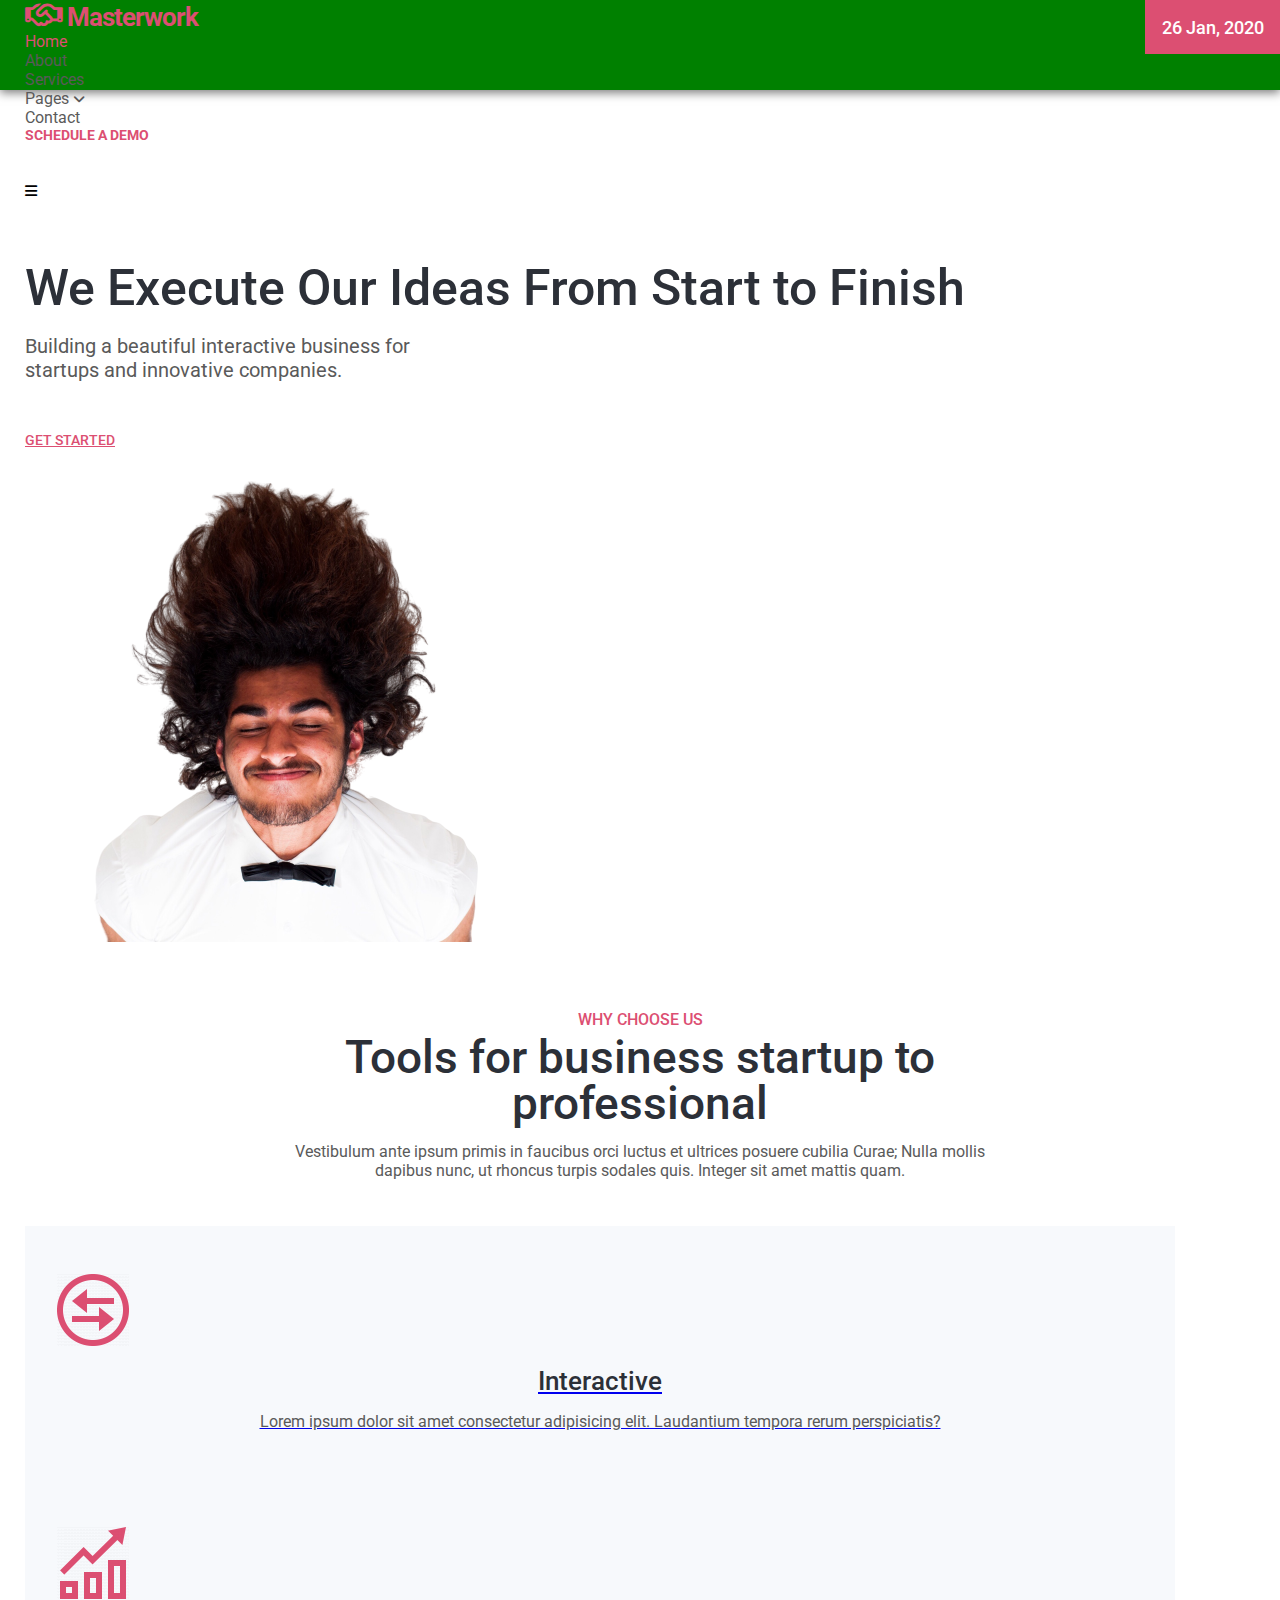
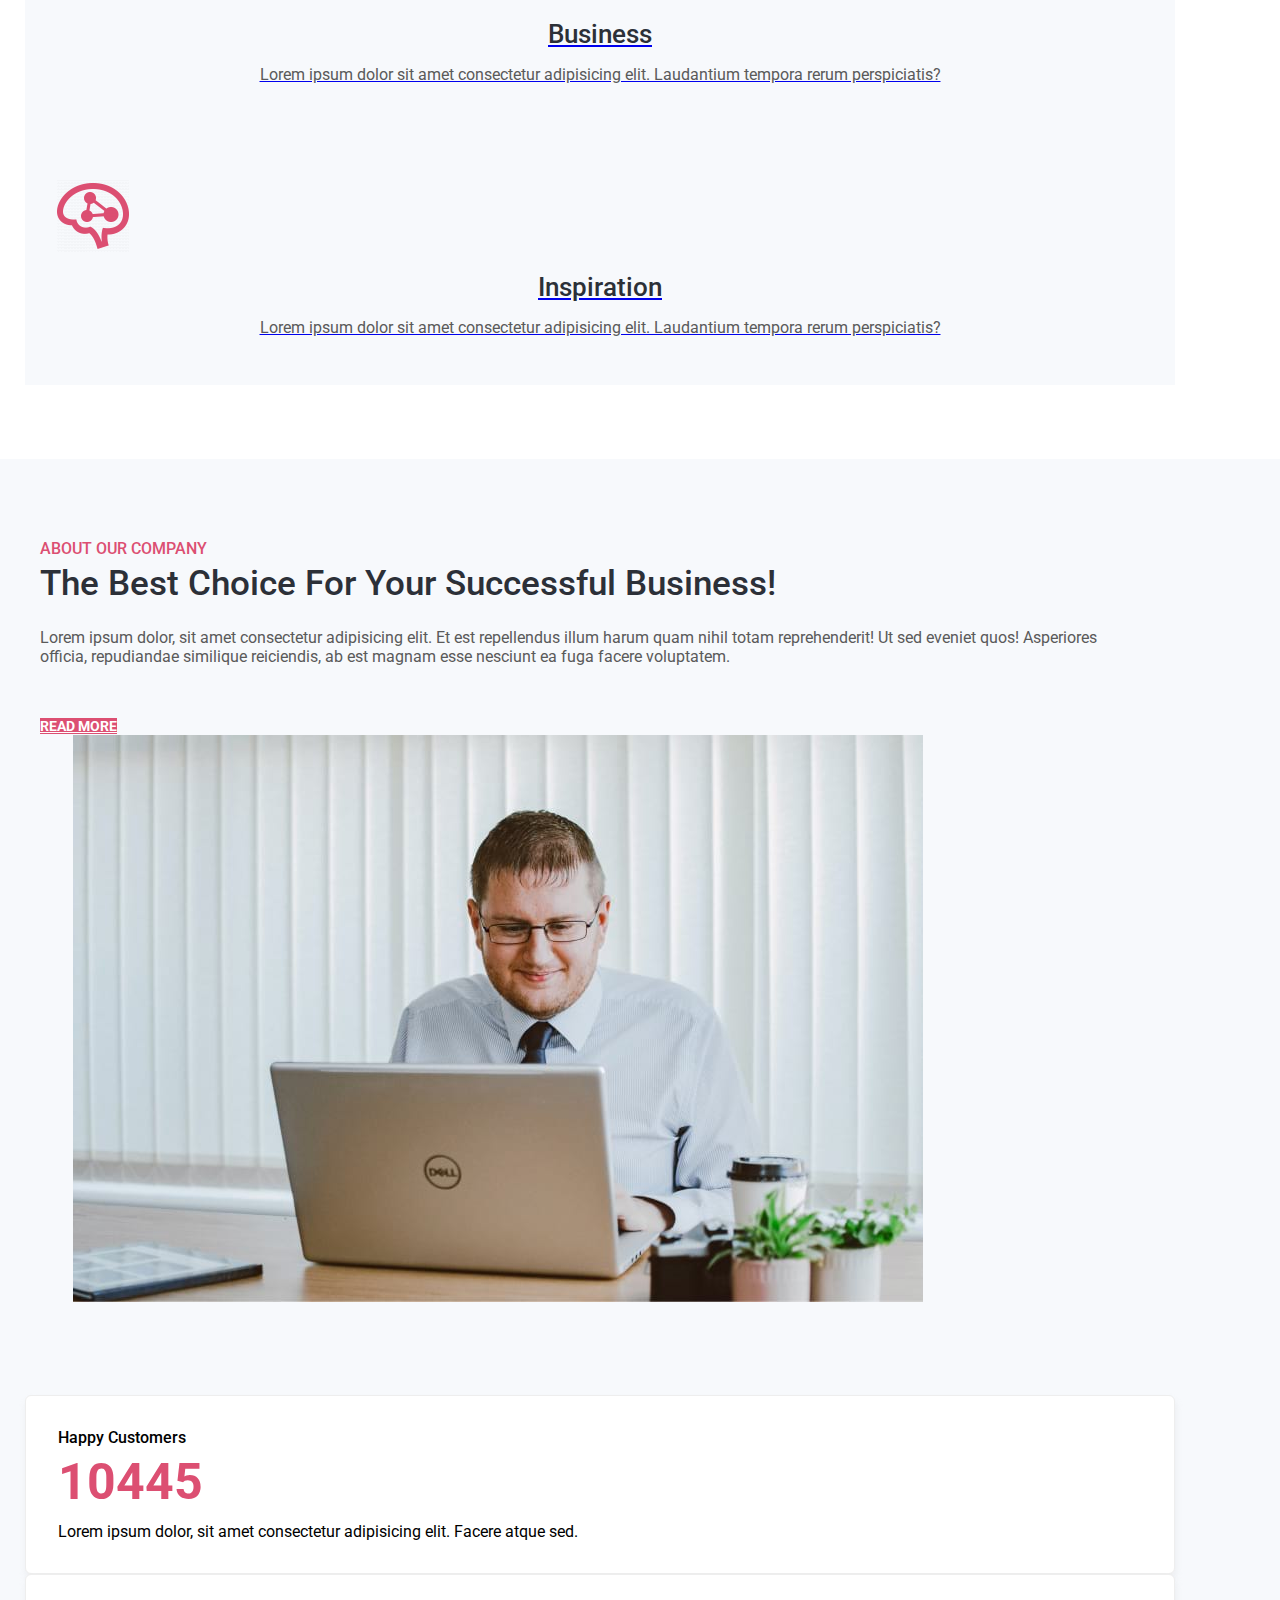
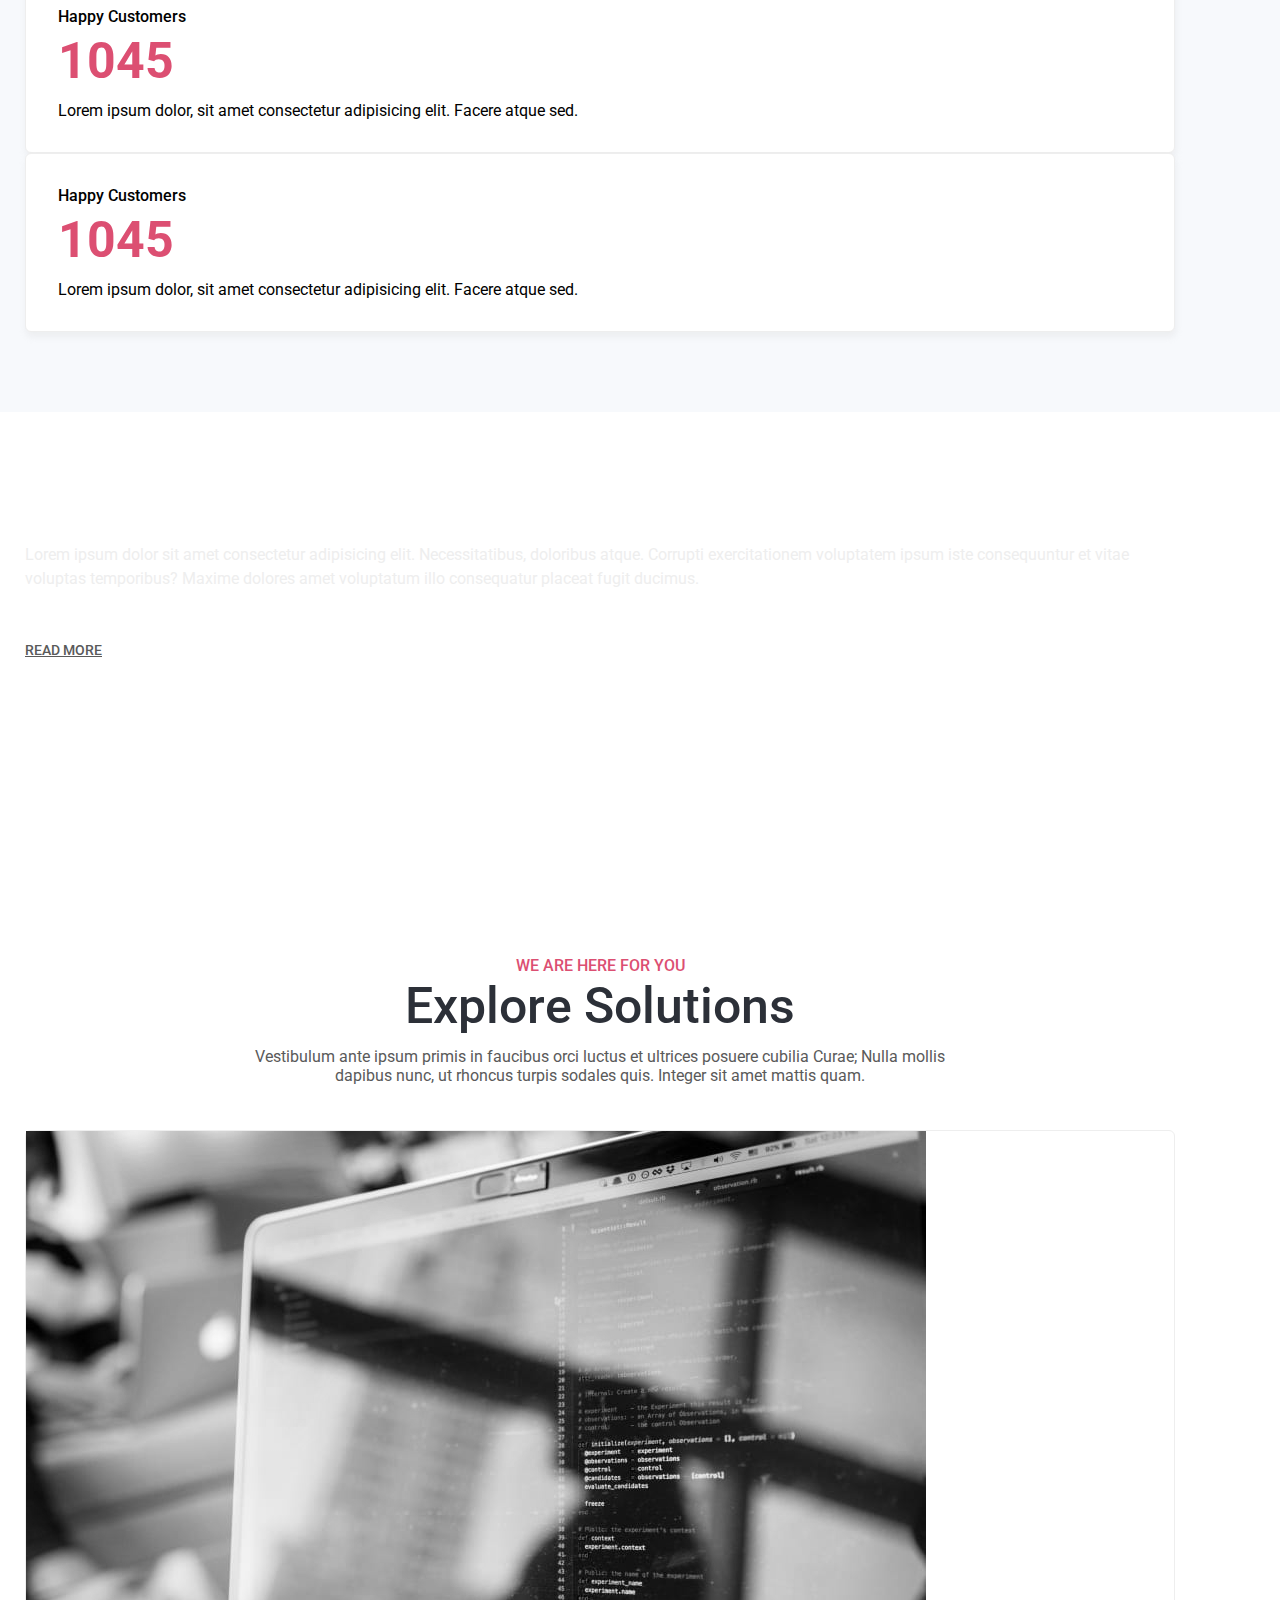
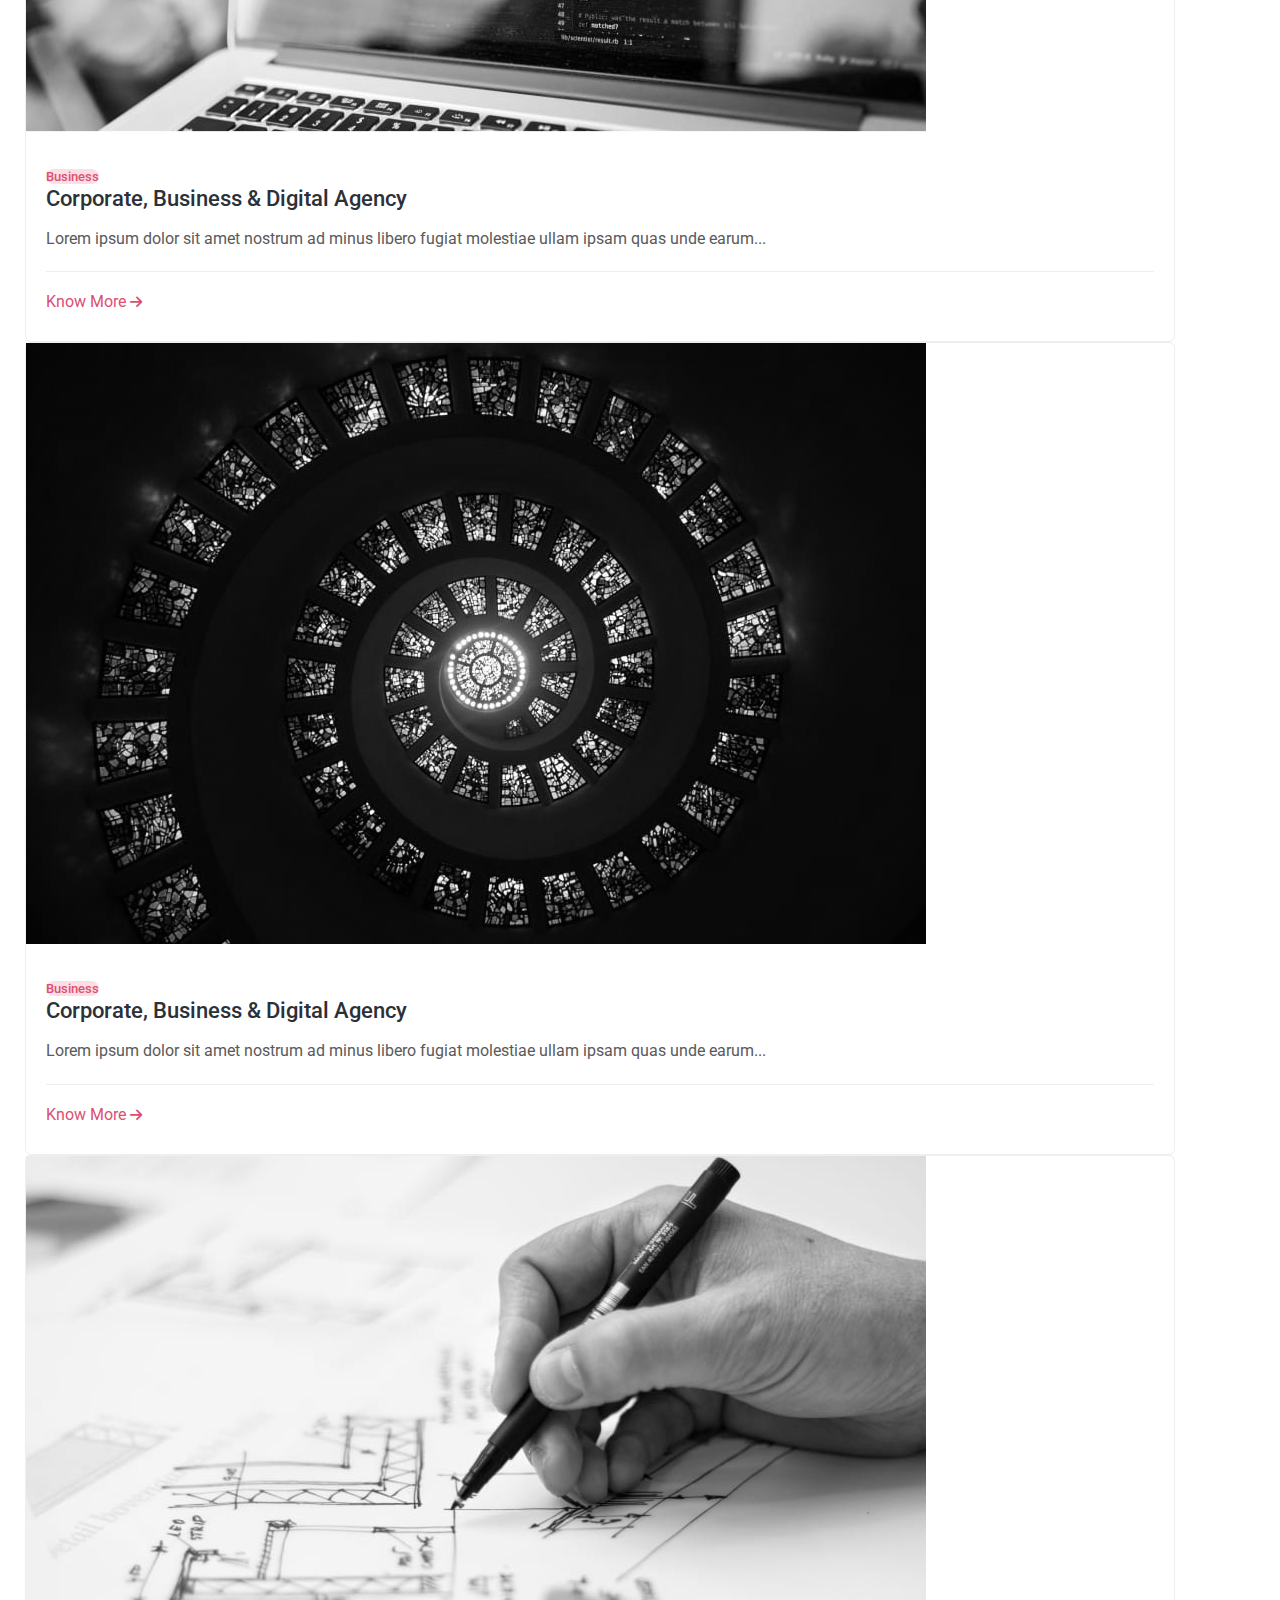
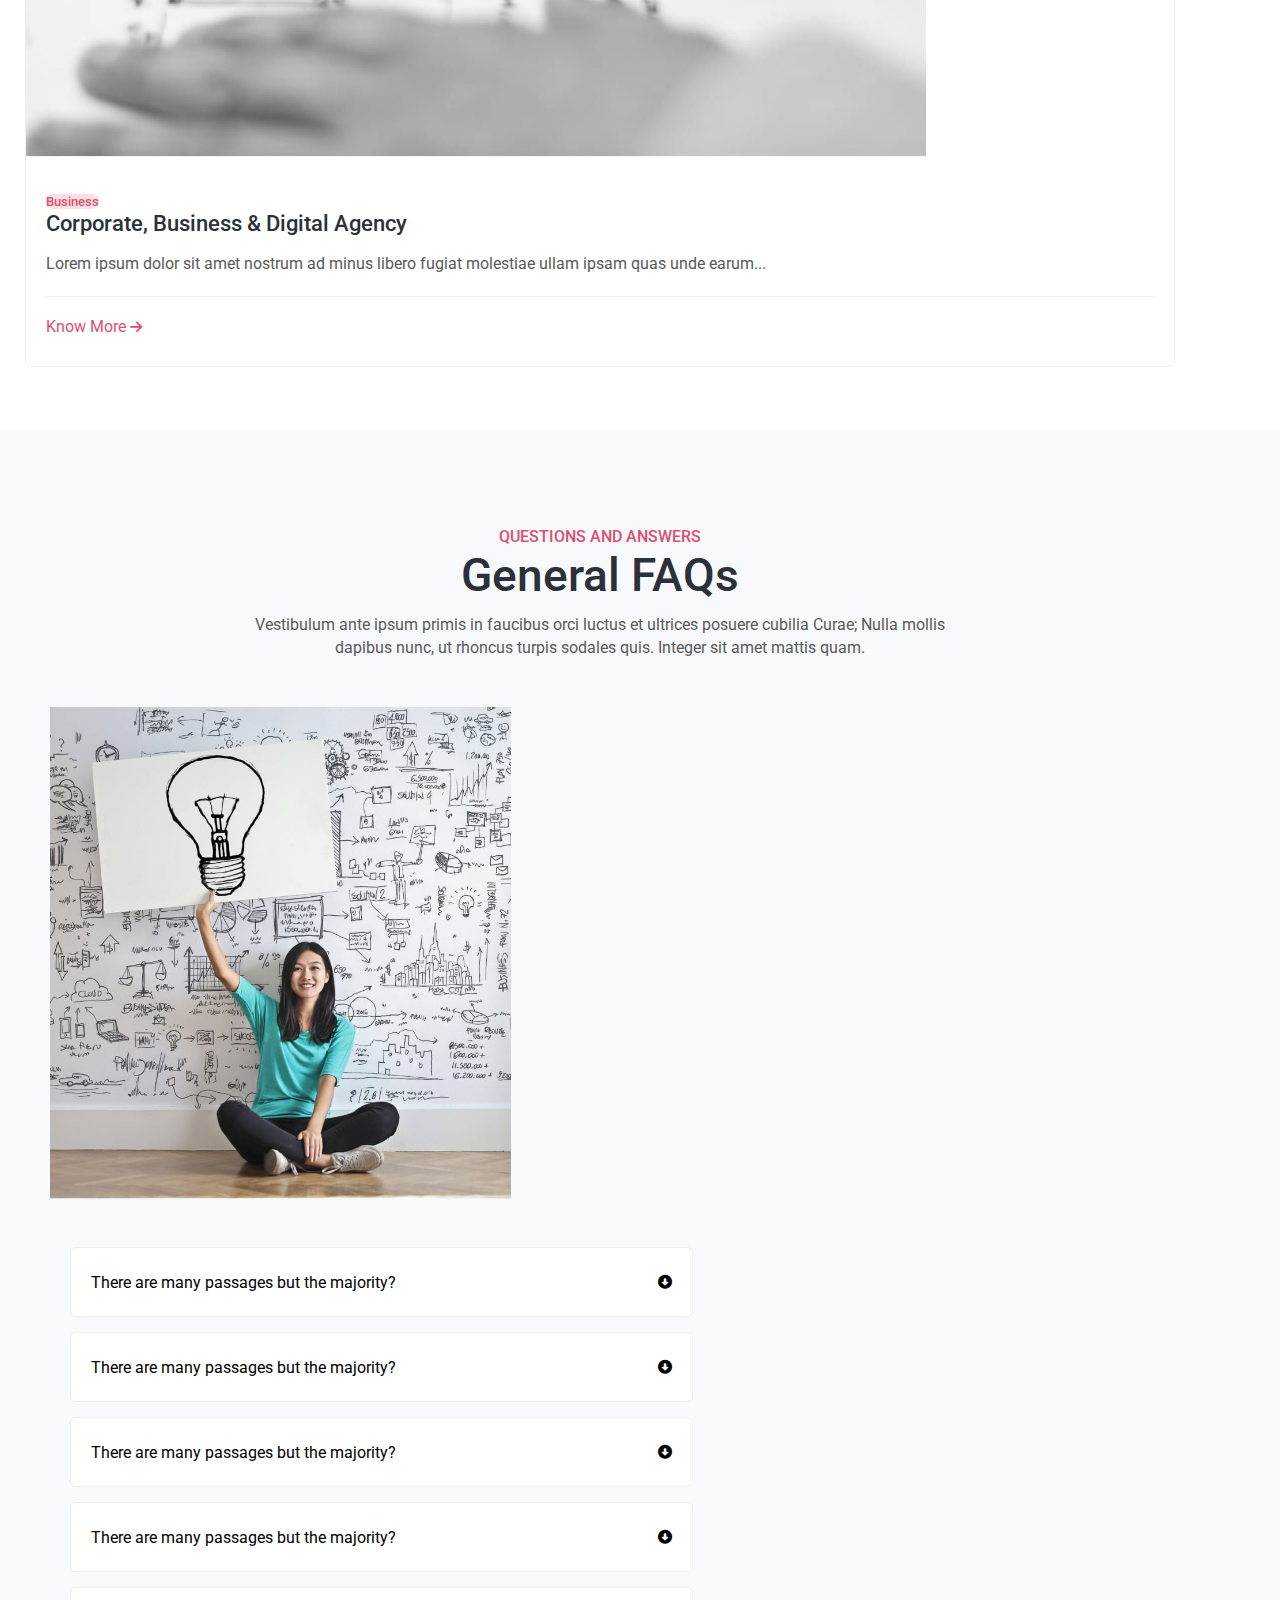
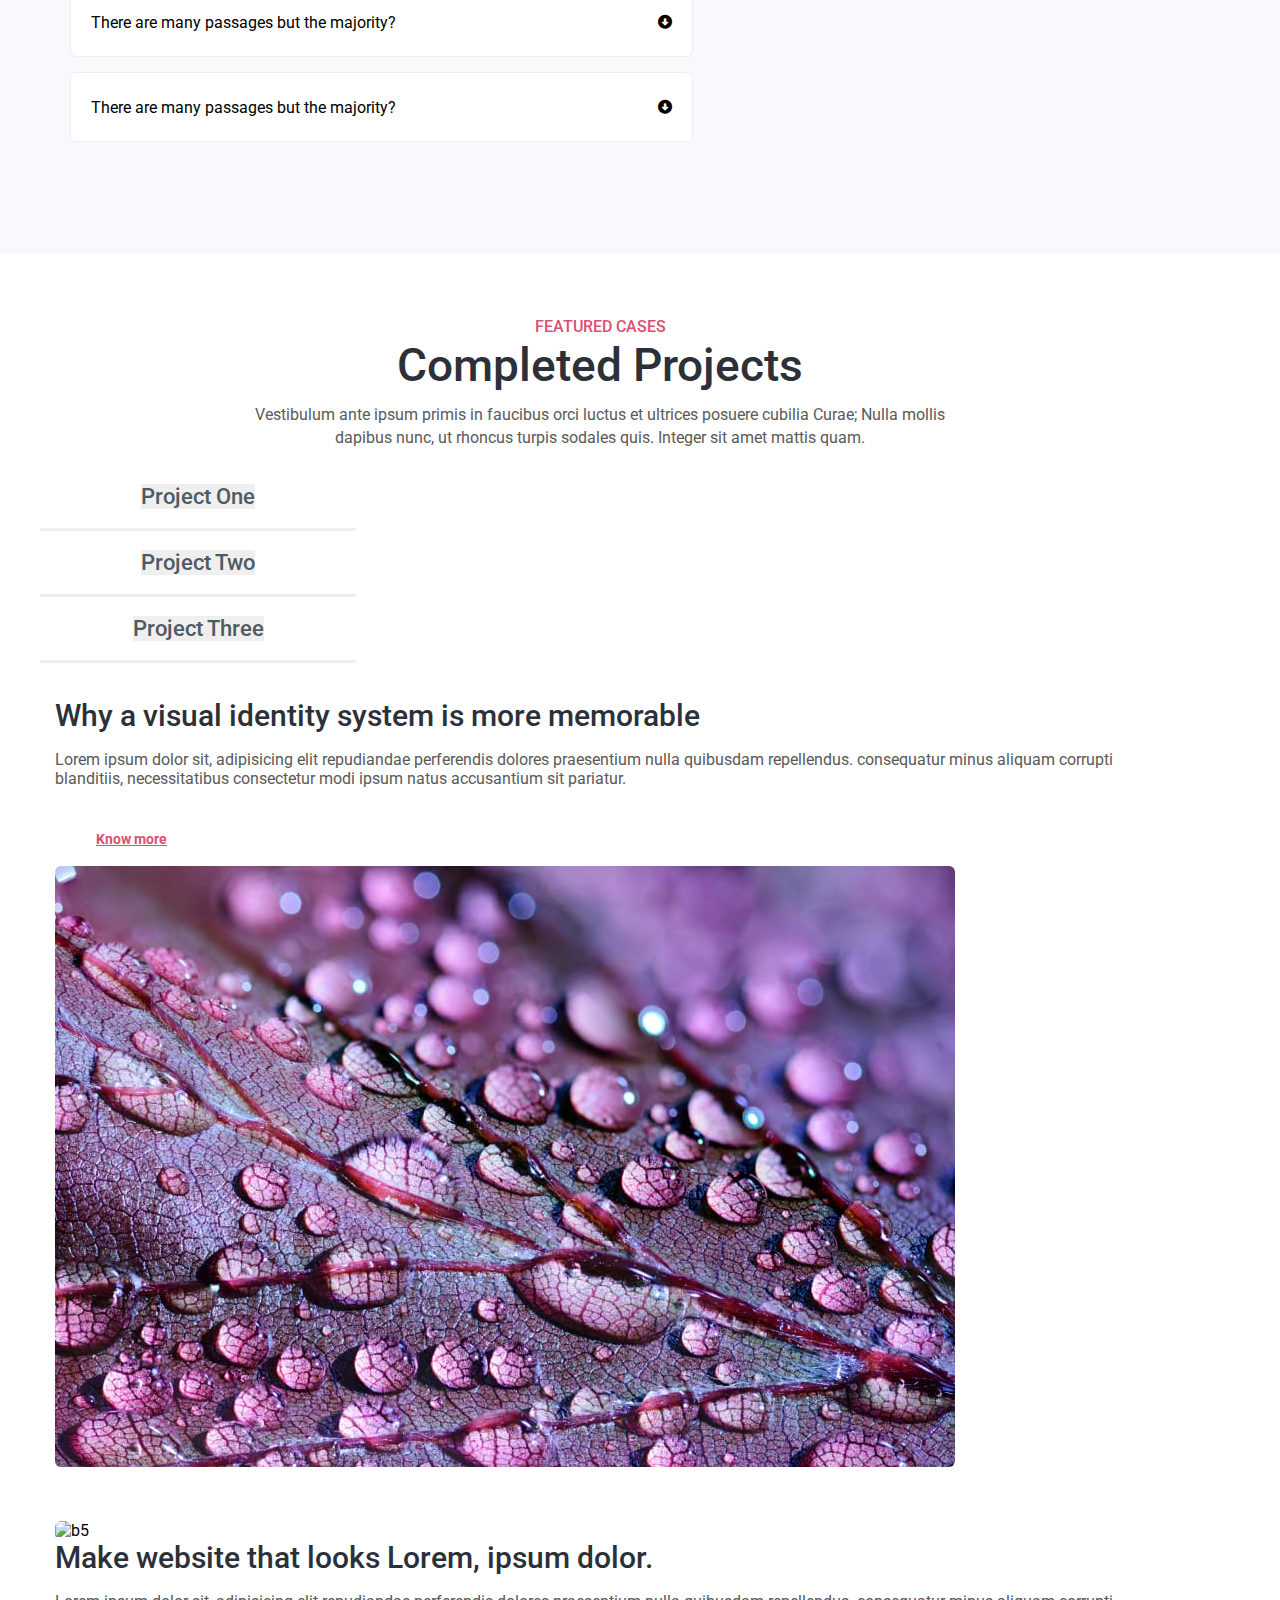
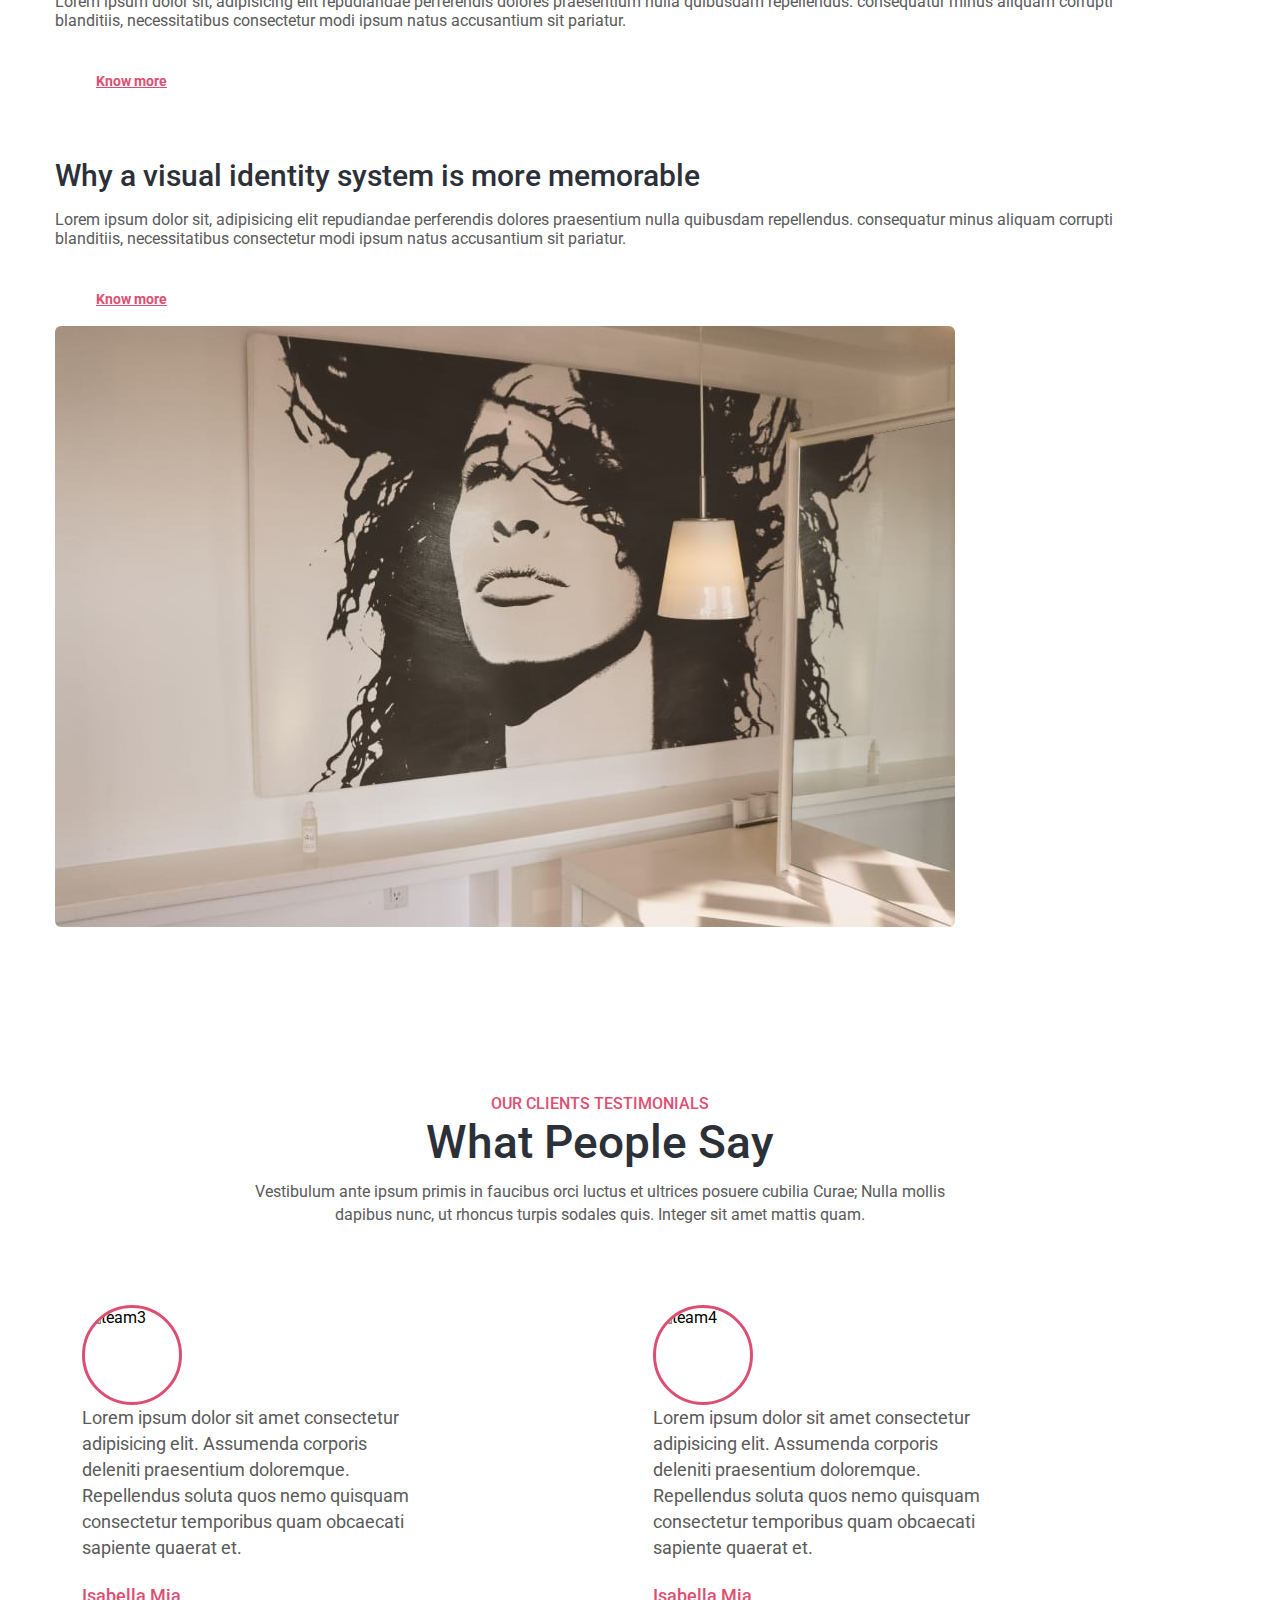
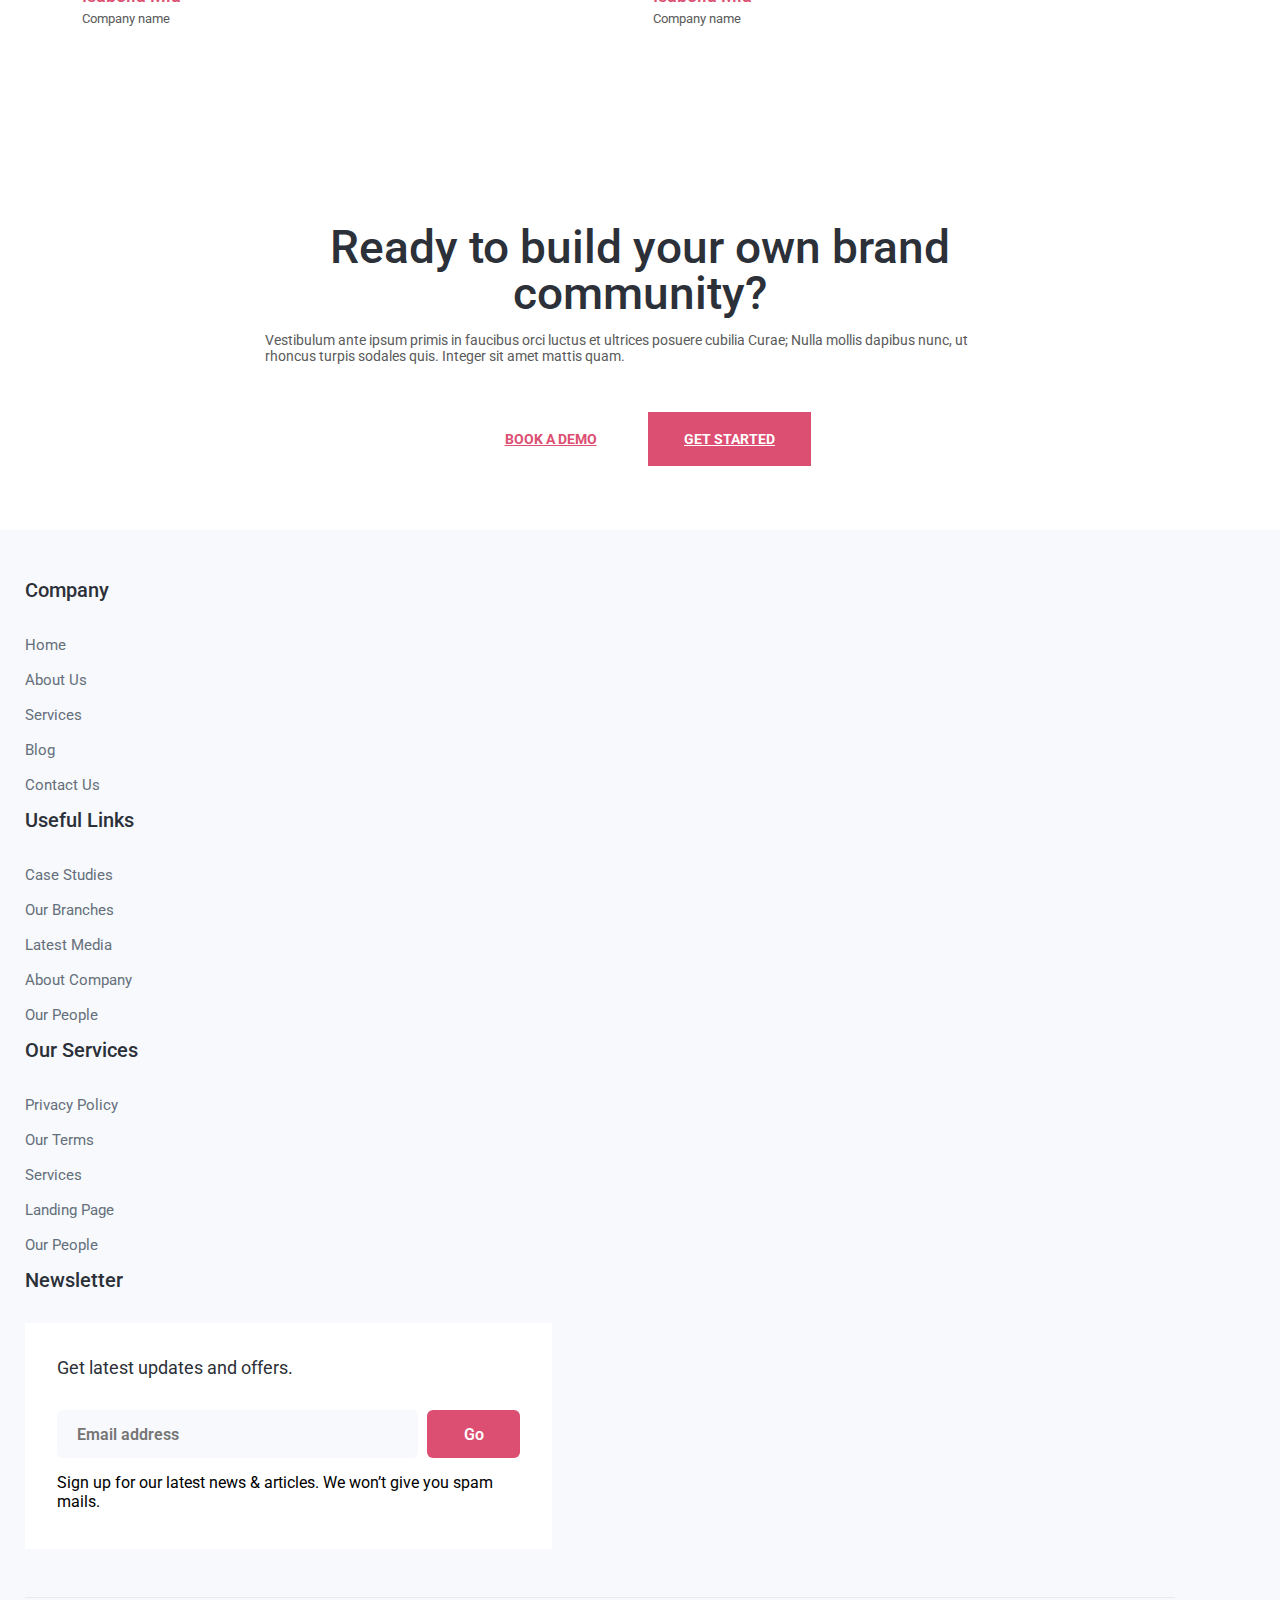
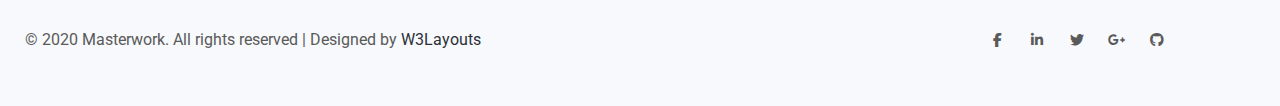
==== commit 2c1e1a41: "responsive-basic home-post-contact" ====
--- a/index.html
+++ b/index.html
@@ -62,6 +62,9 @@
               </li>
             </ul>
           </div>
+          <div class="menu-mobile d-none">
+            <i class="fa fa-bars"></i>
+          </div>
         </div>
       </div>
     </div>
@@ -70,7 +73,7 @@
   <section class="execute">
     <div class="container">
       <div class="row align-items-center">
-        <div class="col">
+        <div class="col mobile-excute-content">
           <h1>We Execute Our Ideas From Start to Finish</h1>
           <p>
             Building a beautiful interactive business for startups and
@@ -80,7 +83,7 @@
             get started
           </a>
         </div>
-        <div class="col">
+        <div class="col mobile-excute-col">
           <img src="./images/main.png" alt="main" class="img-fluid" />
         </div>
       </div>
@@ -101,8 +104,8 @@
           </div>
           <div class="choose__bottom">
             <div class="container">
-              <div class="row">
-                <div class="col-4">
+              <div class="row mobile__choose__bottom">
+                <div class="col-4 col-lg-4 col-md-7 col-sm-10">
                   <div>
                     <a href="#" class="d-block text-decoration-none">
                       <img src="./images/s1.png" alt="s1" />
@@ -114,7 +117,7 @@
                     </a>
                   </div>
                 </div>
-                <div class="col-4">
+                <div class="col-4 col-lg-4 col-md-7 col-sm-10">
                   <div>
                     <a href="#" class="d-block text-decoration-none">
                       <img src="./images/s2.png" alt="s2" class="img-fluid" />
@@ -126,7 +129,7 @@
                     </a>
                   </div>
                 </div>
-                <div class="col-4">
+                <div class="col-4 col-lg-4 col-md-7 col-sm-10">
                   <div>
                     <a href="#" class="d-block text-decoration-none">
                       <img src="./images/s3.png" alt="s3" />
@@ -147,7 +150,7 @@
   <section class="about">
     <div class="container">
       <div class="row row-top">
-        <div class="col-6 col-left">
+        <div class="col-6 col-lg-6 col-md-10 col-sm-10 col-left">
           <div>
             <h1>About Our Company</h1>
             <h3>The Best Choice For Your Successful Business!</h3>
@@ -163,14 +166,14 @@
             </a>
           </div>
         </div>
-        <div class="col-6 col-right">
+        <div class="col-6 col-lg-6 col-md-10 col-sm-10 col-right">
           <div>
             <img src="./images/about.jpg" class="img-fluid" alt="about" />
           </div>
         </div>
       </div>
       <div class="row row-bottom">
-        <div class="col-4">
+        <div class="col-4 col-sm-6">
           <div>
             <h4>Happy Customers</h4>
             <p class="counter">10445</p>
@@ -180,7 +183,7 @@
             </p>
           </div>
         </div>
-        <div class="col-4">
+        <div class="col-4 col-sm-6">
           <div>
             <h4>Happy Customers</h4>
             <p class="counter">1045</p>
@@ -190,7 +193,7 @@
             </p>
           </div>
         </div>
-        <div class="col-4">
+        <div class="col-4 col-sm-6">
           <div>
             <h4>Happy Customers</h4>
             <p class="counter city-count">1045</p>
@@ -207,7 +210,7 @@
   <section class="weare">
     <div class="container">
       <div class="row">
-        <div class="col-6">
+        <div class="col-6 col-sm-12">
           <h2>We are true to ourselves, and commit to always perform at our best.</h2>
           <p>Lorem ipsum dolor sit amet consectetur adipisicing elit. Necessitatibus, doloribus atque. Corrupti
             exercitationem voluptatem ipsum iste consequuntur et vitae voluptas temporibus? Maxime dolores amet
@@ -231,79 +234,7 @@
         </div>
       </div>
       <div class="row row-bottom">
-        <!-- <div class="col-4">
-          <div class="blog-div">
-            <a href="#" class="d-block position-relative">
-              <img src="./images/b1.jpg" alt="b1" class="img-fluid ">
-              <p class="date-blog position-absolute">26 Jan, 2020</p>
-            </a>
-            <div class="blog-info">
-              <span class="d-flex justify-content-center align-items-center">Business</span>
-              <h4>
-                <a href="#" class="d-block ">
-                  Corporate, Business & Digital Agency
-                </a>
-
-              </h4>
-              <p>Lorem ipsum dolor sit amet nostrum ad minus libero fugiat molestiae ullam ipsam quas unde earum...
-              </p>
-              <a href="#" class="d-block know-arrow">
-                Know More
-                <i class="fa fa-arrow-right"></i>
-              </a>
-            </div>
-          </div>
-
-        </div>
-        <div class="col-4">
-          <div class="blog-div">
-            <a href="#" class="d-block position-relative">
-              <img src="./images/b7.jpg" alt="b7" class="img-fluid">
-              <p class="date-blog position-absolute">26 Jan, 2020</p>
-            </a>
-            <div class="blog-info">
-              <span class="d-flex justify-content-center align-items-center">Business</span>
-              <h4>
-                <a href="#" class="d-block ">
-                  Corporate, Business & Digital Agency
-                </a>
-
-              </h4>
-              <p>Lorem ipsum dolor sit amet nostrum ad minus libero fugiat molestiae ullam ipsam quas unde earum...
-              </p>
-              <a href="#" class="d-block know-arrow">
-                Know More
-                <i class="fa fa-arrow-right"></i>
-              </a>
-            </div>
-          </div>
-
-        </div>
-        <div class="col-4">
-          <div class="blog-div">
-            <a href="#" class="d-block position-relative">
-              <img src="./images/b3.jpg" alt="b3" class="img-fluid">
-              <p class="date-blog position-absolute">26 Jan, 2020</p>
-            </a>
-            <div class="blog-info">
-              <span class="d-flex justify-content-center align-items-center">Business</span>
-              <h4>
-                <a href="#" class="d-block ">
-                  Corporate, Business & Digital Agency
-                </a>
-
-              </h4>
-              <p>Lorem ipsum dolor sit amet nostrum ad minus libero fugiat molestiae ullam ipsam quas unde earum...
-              </p>
-              <a href="#" class="d-block know-arrow">
-                Know More
-                <i class="fa fa-arrow-right"></i>
-              </a>
-            </div>
-          </div>
-
-        </div> -->
-        <div class="col-4 mt-5">
+        <div class="col-4 col-lg-4 col-md-7 col-sm-9  mt-5">
           <div class="blog-div">
             <a href="#" class="d-block position-relative">
               <img src="./images/b1.jpg" alt="b1" class="img-fluid" />
@@ -327,7 +258,7 @@
             </div>
           </div>
         </div>
-        <div class="col-4 mt-5">
+        <div class="col-4 col-lg-4 col-md-7 col-sm-9 mt-5">
           <div class="blog-div">
             <a href="#" class="d-block position-relative">
               <img src="./images/b7.jpg" alt="b7" class="img-fluid" />
@@ -351,7 +282,7 @@
             </div>
           </div>
         </div>
-        <div class="col-4 mt-5">
+        <div class="col-4 col-lg-4 col-md-7 col-sm-9 mt-5">
           <div class="blog-div">
             <a href="#" class="d-block position-relative">
               <img src="./images/b3.jpg" alt="b3" class="img-fluid" />
@@ -388,14 +319,14 @@
             dapibus nunc, ut rhoncus turpis sodales quis. Integer sit amet mattis quam.</p>
         </div>
         <div class="row-bottom row">
-          <div class="col-5">
-            <div>
+          <div class="col-padding col-5 col-lg-5 col-sm-12">
+            <div class="mobile-col-general">
               <img src="./images/women.jpg" alt="women" class="img-fluid">
             </div>
           </div>
-          <div class="col-7">
-            <div>
-              <ul>
+          <div class="col-padding  col-7 col-lg-7 col-sm-12">
+            <div class="mobile-col-general">
+              <ul class="mobile__ul">
                 <li>
                   There are many passages but the majority?
                   <i class="fa fa-arrow-alt-circle-down"></i>
@@ -422,10 +353,10 @@
                 </li>
               </ul>
             </div>
-          </div>
-        </div>
-      </div>
-    </div>
+            </divcol-5>
+          </div>
+        </div>
+      </div>
   </section>
   <section class="complete">
     <div class="container">
@@ -599,7 +530,8 @@
         <div class="col">
           <div>
             <h3>Ready to build your own brand community?</h3>
-            <p>Vestibulum ante ipsum primis in faucibus orci luctus et ultrices posuere cubilia Curae; Nulla mollis
+            <p class="ready-p">Vestibulum ante ipsum primis in faucibus orci luctus et ultrices posuere cubilia Curae;
+              Nulla mollis
               dapibus nunc, ut rhoncus turpis sodales quis. Integer sit amet mattis quam.
             </p>
             <div class="buttons-ready">
@@ -647,11 +579,11 @@
         <div class="col-lg-6 footer__col-right">
           <div class="footer__up-item2">
             <h3>Newsletter</h3>
-            <div class="footer__up-email">
+            <div class="footer__up-email mobile__footer__form">
               <h4>Get latest updates and offers.</h4>
               <form action="#">
                 <input type="email" placeholder="Email address" required>
-                <button type="submit">Go</button>
+                <button class="mobile__footer__btn" type="submit">Go</button>
               </form>
               <p>Sign up for our latest news & articles. We won’t give you spam mails.</p>
             </div>
@@ -660,7 +592,7 @@
       </div>
       <div class="row footer__down">
         <div class="footer__down-content">
-          <p>
+          <p class="mobile__footer__down-content--p">
             © 2020 Masterwork. All rights reserved | Designed by
             <a href="https://w3layouts.com/">W3Layouts</a>
           </p>
@@ -675,7 +607,6 @@
       </div>
     </div>
   </footer>
-  <footer></footer>
   <script src="https://cdnjs.cloudflare.com/ajax/libs/wow/1.1.2/wow.min.js"></script>
 
   <script>
@@ -703,12 +634,12 @@
 
       responsive: {
         0: {
-          items: 2
+          items: 1
         },
         600: {
-          items: 2
+          items: 1
         },
-        1000: {
+        1200: {
           items: 2
         }
       }
--- a/css/style.css
+++ b/css/style.css
@@ -175,25 +175,24 @@
   color: #dc4f72;
 }
 
-.main {
+.execute {
   margin-top: 90px;
-  background-color: #f7f9fc;
-}
-
-.main .execute .container {
+}
+
+.execute .container {
   max-width: 1200px;
   padding: 0 25px;
   padding-top: 80px;
 }
 
-.main .execute .container .row .col h1 {
+.execute .container .row .col h1 {
   font-size: 3.125rem;
   font-weight: 500;
   color: #2c3038;
   line-height: 57.5px;
 }
 
-.main .execute .container .row .col p {
+.execute .container .row .col p {
   font-size: 1.25rem;
   color: #5a5a5a;
   font-weight: 400;
@@ -202,7 +201,7 @@
   margin-bottom: 3rem;
 }
 
-.main .execute .container .row .col a {
+.execute .container .row .col a {
   border-color: #dc4f72;
   font-size: 0.875rem;
   font-weight: 700;
@@ -213,24 +212,24 @@
   width: 156px;
 }
 
-.main .execute .container .row .col a:hover {
+.execute .container .row .col a:hover {
   color: #fff;
   background-color: #dc4f72;
   -webkit-transition: all 0.3s;
   transition: all 0.3s;
 }
 
-.main .execute .container .row .col img {
+.execute .container .row .col img {
   -webkit-transform: rotate(180deg);
           transform: rotate(180deg);
 }
 
-.main .choose {
+.choose {
   background-color: #fff;
   padding: 3rem 0;
 }
 
-.main .choose .row .col .choose__top .why {
+.choose .row .col .choose__top .why {
   font-size: 1rem;
   font-weight: 500;
   color: #dc4f72;
@@ -240,7 +239,7 @@
   margin-bottom: 5px;
 }
 
-.main .choose .row .col .choose__top h3 {
+.choose .row .col .choose__top h3 {
   color: #2c3038;
   font-size: 2.875rem;
   font-weight: 500;
@@ -250,7 +249,7 @@
   line-height: 1;
 }
 
-.main .choose .row .col .choose__top p {
+.choose .row .col .choose__top p {
   color: #5a5a5a;
   font-size: 1rem;
   font-weight: 400;
@@ -259,21 +258,21 @@
   margin: 16px auto;
 }
 
-.main .choose .row .col .choose__bottom {
+.choose .row .col .choose__bottom {
   margin-top: 2.875rem;
 }
 
-.main .choose .row .col .choose__bottom .container {
+.choose .row .col .choose__bottom .container {
   width: 1200px;
   padding: 0 25px 26px 25px;
 }
 
-.main .choose .row .col .choose__bottom .container .row .col-4 div {
+.choose .row .col .choose__bottom .container .row .col-4 div {
   background-color: #f7f9fc;
   padding: 3rem 32px;
 }
 
-.main .choose .row .col .choose__bottom .container .row .col-4 div:hover {
+.choose .row .col .choose__bottom .container .row .col-4 div:hover {
   background-color: #fff;
   border: 1px solid #eee;
   -webkit-box-shadow: 0 0.5rem 1rem rgba(0, 0, 0, 0.09);
@@ -284,62 +283,64 @@
   transition: all 0.3s ease-in;
 }
 
-.main .choose .row .col .choose__bottom .container .row .col-4 div:focus-visible {
+.choose .row .col .choose__bottom .container .row .col-4 div:focus-visible {
   outline: none;
 }
 
-.main .choose .row .col .choose__bottom .container .row .col-4 div a {
+.choose .row .col .choose__bottom .container .row .col-4 div a {
   width: 297px;
   height: 212px;
   margin: auto;
   text-align: center;
 }
 
-.main .choose .row .col .choose__bottom .container .row .col-4 div a h3 {
+.choose .row .col .choose__bottom .container .row .col-4 div a h3 {
   color: #2c3038;
   font-size: 1.625rem;
   font-weight: 500;
   margin: 1rem 0;
 }
 
-.main .choose .row .col .choose__bottom .container .row .col-4 div a p {
-  color: #5a5a5a;
-  font-size: 1rem;
-}
-
-.main .about {
+.choose .row .col .choose__bottom .container .row .col-4 div a p {
+  color: #5a5a5a;
+  font-size: 1rem;
+}
+
+.about {
   padding: 48px 0;
-}
-
-.main .about .container {
+  background-color: #F7F9FC;
+}
+
+.about .container {
   max-width: 1200px;
   padding: 16px 25px;
   margin-top: 1rem;
   margin-bottom: 1rem;
 }
 
-.main .about .container .row-top .col-6 div h1 {
+.about .container .row-top .col-6 div h1 {
   font-size: 1rem;
   font-weight: 500;
   margin-bottom: 5px;
   color: #dc4f72;
   text-transform: uppercase;
-}
-
-.main .about .container .row-top .col-6 div h3 {
+  text-align: left;
+}
+
+.about .container .row-top .col-6 div h3 {
   font-size: 35px;
   color: #2c3038;
   font-weight: 500;
   margin-bottom: 1.5rem;
 }
 
-.main .about .container .row-top .col-6 div p {
+.about .container .row-top .col-6 div p {
   font-size: 1rem;
   color: #5a5a5a;
   margin-bottom: 3.125rem;
 }
 
-.main .about .container .row-top .col-6 div a {
+.about .container .row-top .col-6 div a {
   border-color: #dc4f72;
   font-size: 0.875rem;
   font-weight: 700;
@@ -352,38 +353,38 @@
   color: #fff;
 }
 
-.main .about .container .row-top .col-6 div a:hover {
+.about .container .row-top .col-6 div a:hover {
   background-color: #d62f58;
   border-color: #cf2952;
   -webkit-transition: all 0.3s ease-in;
   transition: all 0.3s ease-in;
 }
 
-.main .about .container .row-top .col-left {
+.about .container .row-top .col-left {
   padding: 0 48px 0 15px;
 }
 
-.main .about .container .row-top .col-right {
+.about .container .row-top .col-right {
   padding: 0 15px 0 48px;
 }
 
-.main .about .container .row-top .col-right div img {
+.about .container .row-top .col-right div img {
   -webkit-transition: 0.3s ease-in-out;
   transition: 0.3s ease-in-out;
 }
 
-.main .about .container .row-top .col-right div img:hover {
+.about .container .row-top .col-right div img:hover {
   -webkit-transform: translateY(-0.5rem);
           transform: translateY(-0.5rem);
   -webkit-transition: 0.3 ease-in-out;
   transition: 0.3 ease-in-out;
 }
 
-.main .about .container .row-bottom {
+.about .container .row-bottom {
   margin-top: 89px;
 }
 
-.main .about .container .row-bottom .col-4 div {
+.about .container .row-bottom .col-4 div {
   background-color: #fff;
   padding: 2rem;
   border-radius: 6px;
@@ -395,13 +396,13 @@
   padding: 32px;
 }
 
-.main .about .container .row-bottom .col-4 div h4 {
+.about .container .row-bottom .col-4 div h4 {
   font-size: 1rem;
   font-weight: 500;
   margin: 0;
 }
 
-.main .about .container .row-bottom .col-4 div .counter {
+.about .container .row-bottom .col-4 div .counter {
   font-size: 3.125rem;
   color: #dc4f72;
   font-weight: 700;
@@ -409,11 +410,11 @@
   margin: 10px 0 15px 0;
 }
 
-.main .about .container .row-bottom .col-4 div p {
+.about .container .row-bottom .col-4 div p {
   margin: 0;
 }
 
-.main .weare {
+.weare {
   background-image: -webkit-gradient(linear, left top, right top, from(rgba(0, 0, 0, 0.7)), to(rgba(0, 0, 0, 0.33))), url(../images/bg.jpg);
   background-image: linear-gradient(to right, rgba(0, 0, 0, 0.7), rgba(0, 0, 0, 0.33)), url(../images/bg.jpg);
   background-size: cover;
@@ -423,29 +424,29 @@
   height: 480px;
 }
 
-.main .weare .container {
+.weare .container {
   max-width: 1200px;
   padding: 32px 25px;
 }
 
-.main .weare .container .row {
+.weare .container .row {
   padding-top: 40px;
 }
 
-.main .weare .container .row .col-6 h2 {
+.weare .container .row .col-6 h2 {
   color: #fff;
   font-size: 1.875rem;
   font-weight: 500;
 }
 
-.main .weare .container .row .col-6 p {
+.weare .container .row .col-6 p {
   font-size: 1rem;
   line-height: 24.5px;
   color: #eee;
   margin: 24px 0 48px 0;
 }
 
-.main .weare .container .row .col-6 a {
+.weare .container .row .col-6 a {
   width: 145px;
   height: 54px;
   color: #5a5a5a;
@@ -456,7 +457,7 @@
   font-weight: 500;
 }
 
-.main .weare .container .row .col-6 a:hover {
+.weare .container .row .col-6 a:hover {
   color: #212529;
   background-color: #e2e6ea;
   border-color: #dae0e5;
@@ -464,17 +465,17 @@
   transition: all 0.5s ease-in;
 }
 
-.main .blog {
+.blog {
   padding: 48px 0;
   background-color: #fff;
 }
 
-.main .blog .container {
+.blog .container {
   max-width: 1200px;
   padding: 16px 25px;
 }
 
-.main .blog .container .row-top .col div h6 {
+.blog .container .row-top .col div h6 {
   font-size: 1rem;
   font-weight: 500;
   color: #dc4f72;
@@ -484,7 +485,7 @@
   text-align: center;
 }
 
-.main .blog .container .row-top .col div h3 {
+.blog .container .row-top .col div h3 {
   color: #2c3038;
   font-size: 3.125rem;
   line-height: 1;
@@ -492,7 +493,7 @@
   text-align: center;
 }
 
-.main .blog .container .row-top .col div p {
+.blog .container .row-top .col div p {
   margin: 16px auto;
   color: #5a5a5a;
   font-size: 1rem;
@@ -501,25 +502,29 @@
   text-align: center;
 }
 
-.main .blog .container .row-bottom .col-4 .blog-div {
+.blog .container .row-bottom {
+  margin-top: 45px;
+}
+
+.blog .container .row-bottom .col-4 .blog-div {
   -webkit-transition: 0.3s ease-in;
   transition: 0.3s ease-in;
   border: 1px solid #eee;
   border-radius: 6px;
 }
 
-.main .blog .container .row-bottom .col-4 .blog-div a {
+.blog .container .row-bottom .col-4 .blog-div a {
   border-top-left-radius: 6px;
   border-top-right-radius: 6px;
   overflow: hidden;
 }
 
-.main .blog .container .row-bottom .col-4 .blog-div a img {
+.blog .container .row-bottom .col-4 .blog-div a img {
   -webkit-filter: grayscale(1);
           filter: grayscale(1);
 }
 
-.main .blog .container .row-bottom .col-4 .blog-div a .date-blog {
+.blog .container .row-bottom .col-4 .blog-div a .date-blog {
   font-size: 1.125rem;
   color: #fff;
   font-weight: 500;
@@ -542,11 +547,11 @@
           justify-content: center;
 }
 
-.main .blog .container .row-bottom .col-4 .blog-div .blog-info {
+.blog .container .row-bottom .col-4 .blog-div .blog-info {
   padding: 30px 20px;
 }
 
-.main .blog .container .row-bottom .col-4 .blog-div .blog-info span {
+.blog .container .row-bottom .col-4 .blog-div .blog-info span {
   margin-bottom: 15px;
   font-size: 13px;
   background: rgba(238, 97, 120, 0.2);
@@ -557,7 +562,7 @@
   border-radius: 25px;
 }
 
-.main .blog .container .row-bottom .col-4 .blog-div .blog-info h4 a {
+.blog .container .row-bottom .col-4 .blog-div .blog-info h4 a {
   font-size: 22px;
   line-height: 27px;
   font-weight: 500;
@@ -565,7 +570,7 @@
   text-decoration: none;
 }
 
-.main .blog .container .row-bottom .col-4 .blog-div .blog-info p {
+.blog .container .row-bottom .col-4 .blog-div .blog-info p {
   font-size: 1rem;
   line-height: 24.5px;
   color: #5a5a5a;
@@ -575,29 +580,51 @@
   margin-bottom: 20px;
 }
 
-.main .blog .container .row-bottom .col-4 .blog-div .blog-info .know-arrow {
+.blog .container .row-bottom .col-4 .blog-div .blog-info .know-arrow {
   color: #dc4f72;
   text-decoration: none;
   font-size: 1rem;
 }
 
-.main .blog .container .row-bottom .col-4 .blog-div .blog-info .know-arrow i {
+.blog .container .row-bottom .col-4 .blog-div .blog-info .know-arrow i {
   font-size: 12px;
   -webkit-transition: all 0.3s ease-in;
   transition: all 0.3s ease-in;
 }
 
-.main .general {
+.blog .container .row-bottom .col-4 .blog-div:hover {
+  -webkit-box-shadow: 0 0.5rem 1rem rgba(0, 0, 0, 0.09);
+          box-shadow: 0 0.5rem 1rem rgba(0, 0, 0, 0.09);
+  -webkit-transform: translateY(-0.5rem);
+          transform: translateY(-0.5rem);
+}
+
+.blog .container .row-bottom .col-4 .blog-div:hover a img {
+  -webkit-filter: grayscale(0);
+          filter: grayscale(0);
+}
+
+.blog .container .row-bottom .col-4 .blog-div:hover .blog-info h4 a {
+  color: #dc4f72;
+}
+
+.blog .container .row-bottom .col-4 .blog-div:hover .blog-info .know-arrow i {
+  padding-left: 4px;
+  -webkit-transition: all 0.3s ease-in;
+  transition: all 0.3s ease-in;
+}
+
+.general {
   background-color: #f7f9fc;
   padding: 48px 0;
 }
 
-.main .general .container {
+.general .container {
   max-width: 1200px;
   padding: 48px 25px;
 }
 
-.main .general .container .row-top .header-general h6 {
+.general .container .row-top .header-general h6 {
   font-size: 1rem;
   line-height: 20px;
   text-align: center;
@@ -607,7 +634,7 @@
   margin-bottom: 5px;
 }
 
-.main .general .container .row-top .header-general h3 {
+.general .container .row-top .header-general h3 {
   font-size: 46px;
   color: #2c3038;
   line-height: 1;
@@ -615,7 +642,7 @@
   text-align: center;
 }
 
-.main .general .container .row-top .header-general p {
+.general .container .row-top .header-general p {
   color: #5a5a5a;
   font-size: 1rem;
   line-height: 22.5px;
@@ -625,16 +652,16 @@
   margin: 16px auto;
 }
 
-.main .general .container .row-bottom .col-5 {
+.general .container .row-bottom .col-5 {
   padding: 0 25px;
   margin-top: 48px;
 }
 
-.main .general .container .row-bottom .col-5 div {
+.general .container .row-bottom .col-5 div {
   height: 492px;
 }
 
-.main .general .container .row-bottom .col-5 div img {
+.general .container .row-bottom .col-5 div img {
   height: 100%;
   -webkit-transition: all 0.3s ease-in;
   transition: all 0.3s ease-in;
@@ -642,25 +669,25 @@
      object-fit: cover;
 }
 
-.main .general .container .row-bottom .col-5 div img:hover {
+.general .container .row-bottom .col-5 div img:hover {
   -webkit-transform: translateY(-0.5rem);
           transform: translateY(-0.5rem);
   -webkit-transition: all 0.3s ease-in;
   transition: all 0.3s ease-in;
 }
 
-.main .general .container .row-bottom .col-7 {
+.general .container .row-bottom .col-7 {
   padding: 0 15px 0 45px;
   margin-top: 48px;
 }
 
-.main .general .container .row-bottom .col-7 div ul {
+.general .container .row-bottom .col-7 div ul {
   list-style-type: none;
   padding: 0;
   margin: 0;
 }
 
-.main .general .container .row-bottom .col-7 div ul li {
+.general .container .row-bottom .col-7 div ul li {
   width: 623px;
   height: 70px;
   background-color: #fff;
@@ -680,17 +707,17 @@
   cursor: pointer;
 }
 
-.main .complete {
+.complete {
   background-color: #fff;
   padding: 3rem 0;
 }
 
-.main .complete .container {
+.complete .container {
   max-width: 1200px;
   padding: 16px 25px;
 }
 
-.main .complete .container .row-top .header-complete h6 {
+.complete .container .row-top .header-complete h6 {
   font-size: 1rem;
   line-height: 20px;
   text-align: center;
@@ -700,7 +727,7 @@
   margin-bottom: 5px;
 }
 
-.main .complete .container .row-top .header-complete h3 {
+.complete .container .row-top .header-complete h3 {
   font-size: 46px;
   color: #2c3038;
   line-height: 1;
@@ -708,7 +735,7 @@
   text-align: center;
 }
 
-.main .complete .container .row-top .header-complete p {
+.complete .container .row-top .header-complete p {
   color: #5a5a5a;
   font-size: 1rem;
   line-height: 22.5px;
@@ -718,15 +745,15 @@
   margin: 16px auto;
 }
 
-.main .complete .container .row-bottom {
+.complete .container .row-bottom {
   max-width: 1180px;
 }
 
-.main .complete .container .row-bottom .col-10 {
+.complete .container .row-bottom .col-10 {
   padding: 0 15px;
 }
 
-.main .complete .container .row-bottom .col-10 ul li {
+.complete .container .row-bottom .col-10 ul li {
   width: 316px;
   height: 66px;
   display: -webkit-box;
@@ -738,35 +765,35 @@
   -webkit-box-align: center;
       -ms-flex-align: center;
           align-items: center;
-  border-bottom: 3px solid #c1c1c1;
-}
-
-.main .complete .container .row-bottom .col-10 ul li button {
+  border-bottom: 3px solid #eee;
+}
+
+.complete .container .row-bottom .col-10 ul li button {
   border: none;
   font-size: 22px;
   font-weight: 500;
   color: #4e5b61;
 }
 
-.main .complete .container .row-bottom .col-10 ul li:focus-within {
+.complete .container .row-bottom .col-10 ul li:focus-within {
   cursor: pointer;
   border-bottom: 3px solid #dc4f72;
 }
 
-.main .complete .container .row-bottom .col-10 ul li:focus-within button {
-  color: #dc4f72;
-}
-
-.main .complete .container .row-bottom .col-10 .tab-project .tab-pane .row {
-  padding: 15px;
+.complete .container .row-bottom .col-10 ul li:focus-within button {
+  color: #dc4f72;
+}
+
+.complete .container .row-bottom .col-10 .tab-project .tab-pane .row {
+  padding: 15px 0;
   margin: 20px 0;
 }
 
-.main .complete .container .row-bottom .col-10 .tab-project .tab-pane .row .col-md-6 {
+.complete .container .row-bottom .col-10 .tab-project .tab-pane .row .col-md-6 {
   padding: 0 15px;
 }
 
-.main .complete .container .row-bottom .col-10 .tab-project .tab-pane .row .col-md-6 div h3 {
+.complete .container .row-bottom .col-10 .tab-project .tab-pane .row .col-md-6 div h3 {
   color: #2c3038;
   margin-bottom: 1rem;
   font-size: 1.875rem;
@@ -774,7 +801,7 @@
   font-weight: 500;
 }
 
-.main .complete .container .row-bottom .col-10 .tab-project .tab-pane .row .col-md-6 div a {
+.complete .container .row-bottom .col-10 .tab-project .tab-pane .row .col-md-6 div a {
   border-color: #dc4f72;
   font-size: 0.875rem;
   font-weight: 700;
@@ -793,31 +820,31 @@
   margin-top: 1.5rem;
 }
 
-.main .complete .container .row-bottom .col-10 .tab-project .tab-pane .row .col-md-6 div a:hover {
+.complete .container .row-bottom .col-10 .tab-project .tab-pane .row .col-md-6 div a:hover {
   color: #fff;
   background-color: #dc4f72;
   -webkit-transition: all 0.3s;
   transition: all 0.3s;
 }
 
-.main .complete .container .row-bottom .col-10 .tab-project .tab-pane .row .col-md-6 div p {
-  color: #5a5a5a;
-}
-
-.main .complete .container .row-bottom .col-10 .tab-project .tab-pane .row .col-md-6 div img {
+.complete .container .row-bottom .col-10 .tab-project .tab-pane .row .col-md-6 div p {
+  color: #5a5a5a;
+}
+
+.complete .container .row-bottom .col-10 .tab-project .tab-pane .row .col-md-6 div img {
   border-radius: 6px;
   -webkit-transition: all 0.3s ease-in;
   transition: all 0.3s ease-in;
 }
 
-.main .complete .container .row-bottom .col-10 .tab-project .tab-pane .row .col-md-6 div img:hover {
+.complete .container .row-bottom .col-10 .tab-project .tab-pane .row .col-md-6 div img:hover {
   -webkit-transform: translateY(-0.5rem);
           transform: translateY(-0.5rem);
   -webkit-transition: all 0.3s ease-in;
   transition: all 0.3s ease-in;
 }
 
-.main .client {
+.client {
   background-image: -webkit-gradient(linear, left top, right top, from(rgba(247, 249, 252, 0.77)), to(rgba(247, 249, 252, 0.77))), url(../images/b2.jpg);
   background-image: linear-gradient(to right, rgba(247, 249, 252, 0.77), rgba(247, 249, 252, 0.77)), url(../images/b2.jpg);
   background-position: center center;
@@ -826,12 +853,13 @@
   background-attachment: fixed;
 }
 
-.main .client .container {
+.client .container {
   max-width: 1200px;
   padding: 48px 25px;
-}
-
-.main .client .container .row .title-client h6 {
+  padding-top: 31px;
+}
+
+.client .container .row .title-client h6 {
   font-size: 1rem;
   line-height: 20px;
   text-align: center;
@@ -840,9 +868,10 @@
   text-transform: uppercase;
   margin-bottom: 5px;
   margin-bottom: 5px;
-}
-
-.main .client .container .row .title-client h3 {
+  margin-top: 33px;
+}
+
+.client .container .row .title-client h3 {
   font-size: 46px;
   color: #2c3038;
   line-height: 1;
@@ -850,7 +879,7 @@
   text-align: center;
 }
 
-.main .client .container .row .title-client p {
+.client .container .row .title-client p {
   color: #5a5a5a;
   font-size: 1rem;
   line-height: 22.5px;
@@ -860,11 +889,7 @@
   margin: 16px auto;
 }
 
-.main .client .container .row .col div .container .row .col-6 {
-  padding: 0 8px;
-}
-
-.main .client .container .row .col div .container .row .col-6 .wrapper {
+.client .container .row .col div .container .client-owl .wrapper {
   padding: 32px;
   background-color: #fff;
   -webkit-box-pack: justify;
@@ -873,7 +898,7 @@
   width: 546px;
 }
 
-.main .client .container .row .col div .container .row .col-6 .wrapper .avatar-cricle {
+.client .container .row .col div .container .client-owl .wrapper .avatar-cricle {
   width: 100px;
   height: 100px;
   overflow: hidden;
@@ -881,7 +906,7 @@
   border-radius: 50%;
 }
 
-.main .client .container .row .col div .container .row .col-6 .wrapper .content p {
+.client .container .row .col div .container .client-owl .wrapper .content p {
   font-size: 1.125rem;
   line-height: 26px;
   color: #5a5a5a;
@@ -889,32 +914,32 @@
   width: 332px;
 }
 
-.main .client .container .row .col div .container .row .col-6 .wrapper .content .avatar-name {
+.client .container .row .col div .container .client-owl .wrapper .content .avatar-name {
   margin-top: 1.5rem;
 }
 
-.main .client .container .row .col div .container .row .col-6 .wrapper .content .avatar-name h4 {
+.client .container .row .col div .container .client-owl .wrapper .content .avatar-name h4 {
   font-size: 1.125rem;
   font-weight: 500;
   color: #dc4f72;
   margin: 0;
 }
 
-.main .client .container .row .col div .container .row .col-6 .wrapper .content .avatar-name p {
+.client .container .row .col div .container .client-owl .wrapper .content .avatar-name p {
   font-size: 13px;
   color: #5a5a5a;
 }
 
-.main .ready {
+.ready {
   padding: 48px 0;
   background-color: #fff;
 }
 
-.main .ready .container {
+.ready .container {
   padding: 16px 25px;
 }
 
-.main .ready .container .row .col div h3 {
+.ready .container .row .col div h3 {
   color: #2c3038;
   font-size: 46px;
   line-height: 1;
@@ -924,7 +949,7 @@
   margin: auto;
 }
 
-.main .ready .container .row .col div p {
+.ready .container .row .col div p {
   color: #5a5a5a;
   font-size: 0.875rem;
   line-height: 22, 5px;
@@ -933,7 +958,7 @@
   margin: 16px auto;
 }
 
-.main .ready .container .row .col div .buttons-ready {
+.ready .container .row .col div .buttons-ready {
   margin-top: 48px;
   display: -webkit-box;
   display: -ms-flexbox;
@@ -943,7 +968,7 @@
           justify-content: center;
 }
 
-.main .ready .container .row .col div .buttons-ready a {
+.ready .container .row .col div .buttons-ready a {
   border-color: #dc4f72;
   font-size: 0.875rem;
   font-weight: 700;
@@ -963,161 +988,502 @@
   margin: 0 8px;
 }
 
-.main .ready .container .row .col div .buttons-ready a:hover {
+.ready .container .row .col div .buttons-ready a:hover {
   color: #fff;
   background-color: #dc4f72;
   -webkit-transition: all 0.3s;
   transition: all 0.3s;
 }
 
-.main .ready .container .row .col div .buttons-ready .ready-btn--active {
+.ready .container .row .col div .buttons-ready .ready-btn--active {
   background-color: #dc4f72;
   color: #fff;
 }
 
-.main .ready .container .row .col div .buttons-ready .ready-btn--active:hover {
+.ready .container .row .col div .buttons-ready .ready-btn--active:hover {
   color: #fff;
   background-color: #d62f58;
   border-color: #cf2952;
 }
 
-.main .footer-home {
+.footer-home {
+  padding: 48px 0;
   background-color: #f7f9fc;
 }
 
-.main .footer-home .footer__up {
-  padding: 3.75rem 0;
-  border-bottom: 1px solid #eaeaea;
-  display: -webkit-box;
-  display: -ms-flexbox;
-  display: flex;
+.footer-home .container {
+  max-width: 1200px;
+  padding: 0 25px;
+}
+
+.footer-home .container .footer__up .footer__col-left .footer__up-item1 h3 {
+  font-size: 20px;
+  line-height: 25px;
+  color: #2c3038;
+  margin-bottom: 30px;
+  font-weight: 500;
+}
+
+.footer-home .container .footer__up .footer__col-left .footer__up-item1 p {
+  color: #656f7b;
+  font-weight: normal;
+  font-size: 15px;
+  line-height: 25px;
+  padding: 0;
+  margin: 10px 0;
+}
+
+.footer-home .container .footer__up .footer__col-left .footer__up-item1 p:hover {
+  opacity: 0.8;
+  color: #dc4f72;
+  cursor: pointer;
+}
+
+.footer-home .container .footer__up .footer__col-right .footer__up-item2 h3 {
+  font-size: 20px;
+  line-height: 25px;
+  color: #2c3038;
+  margin-bottom: 30px;
+  font-weight: 500;
+}
+
+.footer-home .container .footer__up .footer__col-right .footer__up-item2 .footer__up-email {
+  max-width: 527px;
+  height: 226px;
+  background-color: #fff;
+  padding: 32px;
+}
+
+.footer-home .container .footer__up .footer__col-right .footer__up-item2 .footer__up-email h4 {
+  font-size: 18px;
+  line-height: 25px;
+  color: #2c3038;
+  margin-bottom: 30px;
+  font-weight: 400;
+}
+
+.footer-home .container .footer__up .footer__col-right .footer__up-item2 .footer__up-email form {
+  max-width: 463px;
+  height: 48px;
+  display: -webkit-box;
+  display: -ms-flexbox;
+  display: flex;
+  margin-bottom: 15px;
   -webkit-box-pack: justify;
       -ms-flex-pack: justify;
           justify-content: space-between;
 }
 
-.main .footer-home .footer__up .footer__up-item1 {
-  -webkit-box-flex: 1;
-      -ms-flex: 1;
-          flex: 1;
-}
-
-.main .footer-home .footer__up .footer__up-item1 h1 {
-  font-size: 1.125rem;
-  color: #2c3038;
-  font-weight: 700 !important;
-  text-align: left !important;
-}
-
-.main .footer-home .footer__up .footer__up-item1 span {
-  font-size: 0.875rem;
-  display: block;
-  color: #5a5a5a;
-  margin: 1rem 0;
-  width: 100%;
-  text-align: left;
-  -webkit-transition: all 0.4s;
-  transition: all 0.4s;
+.footer-home .container .footer__up .footer__col-right .footer__up-item2 .footer__up-email form input {
+  background: #f7f9fc;
+  border: none;
+  padding: 12px 20px;
+  font-size: 16px;
+  outline: none;
+  width: 78%;
+  color: #2c3038;
+  font-weight: 600;
+  border-radius: 6px;
+}
+
+.footer-home .container .footer__up .footer__col-right .footer__up-item2 .footer__up-email form button {
+  text-align: center;
+  background: #dc4f72;
+  border: none;
+  outline: none;
+  font-size: 16px;
+  font-weight: 600;
+  padding: 12px 20px;
   cursor: pointer;
-}
-
-.main .footer-home .footer__up .footer__up-item1 span:hover {
-  color: #dc4f72;
-}
-
-.main .footer-home .footer__up .footer__up-item2 {
-  margin-left: 6rem;
-  -webkit-box-flex: 3;
-      -ms-flex: 3;
-          flex: 3;
-}
-
-.main .footer-home .footer__up .footer__up-item2 h1 {
-  font-size: 1.125rem;
-  color: #2c3038;
-  font-weight: 700 !important;
-  text-align: center !important;
-}
-
-.main .footer-home .footer__up .footer__up-item2 .footer__up-email {
-  padding: 2rem;
-  border-radius: 0.625rem;
-  background-color: #fff;
-  display: -webkit-box;
-  display: -ms-flexbox;
-  display: flex;
-  -webkit-box-orient: vertical;
-  -webkit-box-direction: normal;
-      -ms-flex-direction: column;
-          flex-direction: column;
-  -ms-flex-pack: distribute;
-      justify-content: space-around;
-}
-
-.main .footer-home .footer__up .footer__up-item2 .footer__up-email input {
-  padding: 0.625rem 7rem 0.625rem 0.625rem;
-  font-size: 0.875rem;
-  border-radius: 5px;
-  border: none;
-  background-color: #f7f9fc;
-  outline: none;
-}
-
-.main .footer-home .footer__up .footer__up-item2 .footer__up-email a button {
-  text-align: center;
-  display: inline-block;
-  padding: 0.625rem 1.875rem;
-  border-radius: 0.25rem;
-  background-color: #dc4f72;
-  border: none;
+  width: 20%;
   color: #fff;
-  -webkit-transition: all 0.4s;
-  transition: all 0.4s;
-  display: inline;
-}
-
-.main .footer-home .footer__up .footer__up-item2 .footer__up-email span {
-  font-size: 0.875rem;
-  display: block;
-  color: #5a5a5a;
-  margin: 1rem 0 0 0;
-  width: 100%;
-  text-align: left;
-}
-
-.main .footer-home .footer__down {
-  padding: 2.5rem 0;
+  border-radius: 6px;
+}
+
+.footer-home .container .footer__up .footer__col-right .footer__up-item2 .footer__up-email form p {
+  line-height: 22px;
+  color: #5a5a5a;
+  font-size: 16px;
+}
+
+.footer-home .container .footer__down {
+  border-top: 1px solid #eaeaea;
   display: -webkit-box;
   display: -ms-flexbox;
   display: flex;
   -webkit-box-pack: justify;
       -ms-flex-pack: justify;
           justify-content: space-between;
-}
-
-.main .footer-home .footer__down .footer__down-content span {
-  font-size: 0.875rem;
-  display: block;
-  color: #5a5a5a;
-  margin: 1rem 0;
-  width: 100%;
-  text-align: center;
-}
-
-.main .footer-home .footer__down .footer__down-icon a {
-  color: unset;
-  font-size: 0.875rem;
-  margin-right: 1.25rem;
-  -webkit-transition: all 0.4s;
-  transition: all 0.4s;
-}
-
-.main .footer-home .footer__down .footer__down-icon a:hover {
-  color: #dc4f72;
+  -webkit-box-align: center;
+      -ms-flex-align: center;
+          align-items: center;
+  padding-top: 24px;
+  margin-top: 48px;
+  max-width: 1150px;
+}
+
+.footer-home .container .footer__down .footer__down-content {
+  max-width: 490px;
+  padding: 0;
+}
+
+.footer-home .container .footer__down .footer__down-content p {
+  line-height: 22px;
+  color: #5a5a5a;
+  font-size: 16px;
+  padding: 0;
+}
+
+.footer-home .container .footer__down .footer__down-content p a {
+  color: #2c3038;
+  text-decoration: none;
+}
+
+.footer-home .container .footer__down .footer__down-content p a:hover {
+  color: #dc4f72;
+}
+
+.footer-home .container .footer__down .footer__down-icon {
+  max-width: 203px;
+  padding: 0;
+}
+
+.footer-home .container .footer__down .footer__down-icon a {
+  color: #5a5a5a;
+  width: 36px;
+  height: 36px;
+  line-height: 36px;
+  display: inline-block;
+  border-radius: 50%;
+  text-align: center;
+}
+
+.footer-home .container .footer__down .footer__down-icon a:hover {
+  cursor: pointer;
+  color: #dc4f72;
+}
+
+@media (max-width: 1819px) {
+  .header {
+    background-color: pink;
+  }
+}
+
+@media (max-width: 1399.98px) {
+  .header {
+    background-color: #008000;
+  }
+}
+
+@media (max-width: 1199.98px) {
+  .header {
+    background-color: yellow;
+    height: 70px !important;
+  }
+  .client .owl-item {
+    display: -webkit-box;
+    display: -ms-flexbox;
+    display: flex;
+    -webkit-box-pack: center;
+        -ms-flex-pack: center;
+            justify-content: center;
+  }
+  .general .mobile__ul li {
+    max-width: 100%;
+  }
+  .choose .choose__top h3 {
+    font-size: 40px !important;
+    max-width: 100% !important;
+  }
+  .choose .choose__top p {
+    max-width: 100% !important;
+  }
+  .choose .mobile__choose__bottom {
+    -webkit-box-orient: vertical !important;
+    -webkit-box-direction: normal !important;
+        -ms-flex-direction: column !important;
+            flex-direction: column !important;
+    -webkit-box-align: center !important;
+        -ms-flex-align: center !important;
+            align-items: center !important;
+  }
+  .choose .mobile__choose__bottom .col-4 {
+    margin-bottom: 30px !important;
+    width: 40%;
+  }
+  .complete .nav {
+    -webkit-box-pack: justify !important;
+        -ms-flex-pack: justify !important;
+            justify-content: space-between !important;
+  }
+  .complete .nav li {
+    max-width: 200px !important;
+  }
+  .about .row-top {
+    -webkit-box-orient: vertical !important;
+    -webkit-box-direction: normal !important;
+        -ms-flex-direction: column !important;
+            flex-direction: column !important;
+    -webkit-box-align: center !important;
+        -ms-flex-align: center !important;
+            align-items: center !important;
+  }
+}
+
+@media (max-width: 991.98px) {
+  .header {
+    background-color: red;
+  }
+  .header .menu {
+    display: none !important;
+  }
+  .header .menu-mobile {
+    display: block !important;
+  }
+  .execute .row {
+    -webkit-box-orient: vertical !important;
+    -webkit-box-direction: normal !important;
+        -ms-flex-direction: column !important;
+            flex-direction: column !important;
+  }
+  .execute .row .mobile-excute-col {
+    display: -webkit-box;
+    display: -ms-flexbox;
+    display: flex;
+    -webkit-box-pack: center;
+        -ms-flex-pack: center;
+            justify-content: center;
+  }
+  .choose .mobile__choose__bottom .col-4 {
+    margin-bottom: 30px !important;
+    width: 58.33333333%;
+  }
+  .about .row-top .col-6 {
+    padding: 0 !important;
+    margin-bottom: 47px !important;
+  }
+  .blog .row-top h3 {
+    font-size: 40px !important;
+    max-width: 100% !important;
+  }
+  .blog .row-top p {
+    max-width: 100% !important;
+  }
+  .blog .row-bottom {
+    -webkit-box-orient: vertical !important;
+    -webkit-box-direction: normal !important;
+        -ms-flex-direction: column !important;
+            flex-direction: column !important;
+    -webkit-box-align: center !important;
+        -ms-flex-align: center !important;
+            align-items: center !important;
+  }
+  .general .col-padding {
+    padding: 0 !important;
+  }
+  .general .mobile-col-general {
+    display: -webkit-box !important;
+    display: -ms-flexbox !important;
+    display: flex !important;
+    -webkit-box-pack: center !important;
+        -ms-flex-pack: center !important;
+            justify-content: center !important;
+  }
+  .ready h3 {
+    font-size: 40px !important;
+    width: 100% !important;
+  }
+  .ready .ready-p {
+    width: 100% !important;
+  }
+  .footer-home .footer__col-right {
+    margin-top: 40px;
+  }
+  .footer-home .footer__col-right .footer__up-email {
+    max-width: 100% !important;
+  }
+  .footer-home .footer__col-right .footer__up-email form {
+    max-width: 100% !important;
+  }
+}
+
+@media (max-width: 767.98px) {
+  .header {
+    background-color: #ec79be;
+    height: 60px !important;
+  }
+  .execute {
+    margin-top: 60px;
+  }
+  .execute .mobile-excute-content h1 {
+    font-size: 40px !important;
+  }
+  .choose .choose__top h3 {
+    font-size: 30px !important;
+    line-height: 1.5 !important;
+  }
+  .choose .choose__bottom .col-4 a {
+    width: 100% !important;
+  }
+  .about .row-bottom {
+    -webkit-box-orient: vertical !important;
+    -webkit-box-direction: normal !important;
+        -ms-flex-direction: column !important;
+            flex-direction: column !important;
+    -webkit-box-align: center !important;
+        -ms-flex-align: center !important;
+            align-items: center !important;
+  }
+  .about .row-bottom .col-4 {
+    margin-bottom: 20px !important;
+  }
+  .general .header-general h3 {
+    font-size: 35px !important;
+    margin-top: 10px !important;
+  }
+  .general .row-bottom {
+    -webkit-box-orient: vertical !important;
+    -webkit-box-direction: normal !important;
+        -ms-flex-direction: column !important;
+            flex-direction: column !important;
+    -webkit-box-align: center !important;
+        -ms-flex-align: center !important;
+            align-items: center !important;
+  }
+  .general .row-bottom .mobile__ul {
+    max-width: 100% !important;
+    padding: 0 20px !important;
+  }
+  .complete {
+    display: none;
+  }
+  .complete .header-complete h3 {
+    font-size: 32px !important;
+  }
+  .client .title-client h3 {
+    font-size: 32px !important;
+  }
+  .ready h3 {
+    font-size: 32px !important;
+  }
+  .footer-home .footer__up .footer__col-left .footer__up-item1 {
+    margin-bottom: 20px;
+  }
+  .footer-home .footer__up .footer__col-left .footer__up-item1 h3 {
+    margin-bottom: 15px !important;
+  }
+  .footer-home .footer__down {
+    -webkit-box-pack: center !important;
+        -ms-flex-pack: center !important;
+            justify-content: center !important;
+  }
+  .footer-home .mobile__footer__down-content--p {
+    text-align: center !important;
+  }
+}
+
+@media (max-width: 575.98px) {
+  .header {
+    background-color: blueviolet;
+  }
+  .execute .mobile-excute-content h1 {
+    font-size: 35px !important;
+    line-height: 1.3 !important;
+  }
+  .execute .mobile-excute-col {
+    margin-top: 40px !important;
+  }
+  .choose .choose__bottom .container {
+    width: 100% !important;
+  }
+  .choose .choose__bottom .container .mobile__choose__bottom .col-4 {
+    width: 100% !important;
+  }
+  .about .row-top .col-6 {
+    width: 100% !important;
+  }
+  .about .row-bottom .col-4 {
+    width: 100% !important;
+  }
+  .weare {
+    height: 610px !important;
+  }
+  .weare .row {
+    -webkit-box-orient: vertical !important;
+    -webkit-box-direction: normal !important;
+        -ms-flex-direction: column !important;
+            flex-direction: column !important;
+  }
+  .weare .row .col-6 {
+    width: 100% !important;
+  }
+  .blog .row-top h3 {
+    font-size: 30px !important;
+  }
+  .blog .row-bottom .col-4 {
+    width: 100% !important;
+  }
+  .general .row-bottom .col-padding {
+    width: 100% !important;
+  }
+  .client .client-owl .wrapper {
+    width: 100%;
+    -webkit-box-orient: vertical;
+    -webkit-box-direction: normal;
+        -ms-flex-direction: column;
+            flex-direction: column;
+    -webkit-box-align: center;
+        -ms-flex-align: center;
+            align-items: center;
+  }
+  .client .client-owl .wrapper .content {
+    text-align: center;
+    margin-top: 20px;
+  }
+  .client .client-owl .wrapper .content p {
+    width: 80% !important;
+    text-align: center;
+    margin: auto !important;
+  }
+  .footer-home .mobile__footer__btn {
+    display: -webkit-box;
+    display: -ms-flexbox;
+    display: flex;
+    -webkit-box-pack: center;
+        -ms-flex-pack: center;
+            justify-content: center;
+  }
+  .footer-home .footer__up-item2 h3 {
+    margin-bottom: 10px !important;
+  }
+  .footer-home .mobile__footer__form {
+    padding: 16px !important;
+    height: 250px !important;
+  }
+}
+
+@media (max-width: 319px) {
+  .header {
+    background-color: yellowgreen;
+  }
+}
+
+* {
+  font-family: -apple-system, BlinkMacSystemFont, "Segoe UI", Roboto, Oxygen-Sans, Ubuntu, Cantarell, "Helvetica Neue", sans-serif !important;
+}
+
+i {
+  font: normal normal normal 14px/1 FontAwesome !important;
 }
 
 html {
   font-size: 16px;
+}
+
+@media screen and (max-width: 768px) {
+  html {
+    font-size: 10px;
+  }
 }
 
 .breadcrumbs {
@@ -1140,7 +1506,7 @@
 }
 
 .about {
-  padding: 5.625rem 0 3.75rem 0;
+  padding: 7.625rem 0 3.75rem 0;
 }
 
 .about .container h1 {
@@ -1158,25 +1524,40 @@
   margin: 2.5rem 0 4rem 0;
 }
 
+@media screen and (max-width: 768px) {
+  .about .container .about__up {
+    -webkit-box-orient: vertical;
+    -webkit-box-direction: normal;
+        -ms-flex-direction: column;
+            flex-direction: column;
+  }
+}
+
 .about .container .about__up .about__up-left {
   -ms-flex-preferred-size: 50%;
       flex-basis: 50%;
 }
 
 .about .container .about__up .about__up-left h1 {
-  font-size: 2.25rem;
+  font-size: 2.875rem;
   color: #2c3038;
   font-weight: 400 !important;
-  text-align: left !important;
+  text-align: left;
+}
+
+@media screen and (max-width: 768px) {
+  .about .container .about__up .about__up-left h1 {
+    font-size: 1.625rem;
+  }
 }
 
 .about .container .about__up .about__up-left span {
-  font-size: 0.875rem;
+  font-size: 1rem;
   display: block;
   color: #5a5a5a;
   margin: 1rem 0;
   width: 100%;
-  text-align: center;
+  text-align: left;
 }
 
 .about .container .about__up .about__up-left ul {
@@ -1185,16 +1566,21 @@
 }
 
 .about .container .about__up .about__up-left ul li {
-  margin-bottom: 0.625rem;
+  margin-bottom: 0.9375rem;
+  font-size: 1rem;
+  color: #2c3038;
+  font-weight: 500 !important;
+  text-align: left;
 }
 
 .about .container .about__up .about__up-left ul li i {
-  padding: 5px;
+  padding: 0.5rem;
   margin-right: 0.625rem;
   background-color: #fdf6f8;
   border-radius: 50%;
   color: #dc4f72;
-  font-size: 0.75rem;
+  font-size: 0.625rem !important;
+  opacity: 0.5;
 }
 
 .about .container .about__up .about__up-right {
@@ -1216,6 +1602,15 @@
           justify-content: space-between;
 }
 
+@media screen and (max-width: 768px) {
+  .about .container .about__down {
+    -webkit-box-orient: vertical;
+    -webkit-box-direction: normal;
+        -ms-flex-direction: column;
+            flex-direction: column;
+  }
+}
+
 .about .container .about__down .about__down-item {
   -ms-flex-preferred-size: 30%;
       flex-basis: 30%;
@@ -1225,16 +1620,16 @@
   font-size: 1.625rem;
   color: #2c3038;
   font-weight: 500 !important;
-  text-align: left !important;
+  text-align: left;
 }
 
 .about .container .about__down .about__down-item span {
-  font-size: 0.875rem;
+  font-size: 1rem;
   display: block;
   color: #5a5a5a;
   margin: 1rem 0;
   width: 100%;
-  text-align: center;
+  text-align: left;
 }
 
 .features {
@@ -1247,21 +1642,27 @@
 }
 
 .features .features__title h3 {
-  font-size: 0.875rem;
+  font-size: 1.125rem;
   color: #dc4f72;
   font-weight: 500 !important;
-  text-align: center !important;
+  text-align: center;
 }
 
 .features .features__title h1 {
-  font-size: 2.25rem;
+  font-size: 2.875rem;
   color: #2c3038;
   font-weight: 500 !important;
-  text-align: center !important;
+  text-align: center;
+}
+
+@media screen and (max-width: 768px) {
+  .features .features__title h1 {
+    font-size: 1.5rem;
+  }
 }
 
 .features .features__title span {
-  font-size: 0.875rem;
+  font-size: 1rem;
   display: block;
   color: #5a5a5a;
   margin: 1rem auto;
@@ -1269,6 +1670,12 @@
   text-align: center;
 }
 
+@media screen and (max-width: 768px) {
+  .features .features__title span {
+    width: 100%;
+  }
+}
+
 .features .features__content {
   margin-top: 5.625rem;
 }
@@ -1277,10 +1684,6 @@
   display: -webkit-box;
   display: -ms-flexbox;
   display: flex;
-  -webkit-box-orient: horizontal;
-  -webkit-box-direction: normal;
-      -ms-flex-direction: row;
-          flex-direction: row;
   -webkit-box-pack: justify;
       -ms-flex-pack: justify;
           justify-content: space-between;
@@ -1289,9 +1692,42 @@
           align-items: center;
 }
 
+@media screen and (max-width: 768px) {
+  .features .features__content .row {
+    -webkit-box-orient: horizontal;
+    -webkit-box-direction: normal;
+        -ms-flex-direction: row;
+            flex-direction: row;
+  }
+}
+
+@media screen and (max-width: 576px) {
+  .features .features__content .row {
+    -webkit-box-orient: vertical;
+    -webkit-box-direction: normal;
+        -ms-flex-direction: column;
+            flex-direction: column;
+  }
+}
+
 .features .features__content .row .column {
-  -ms-flex-preferred-size: 22%;
-      flex-basis: 22%;
+  width: 25%;
+}
+
+@media screen and (max-width: 768px) {
+  .features .features__content .row .column {
+    margin-top: 3.125rem;
+    width: 50%;
+  }
+}
+
+@media screen and (max-width: 576px) {
+  .features .features__content .row .column {
+    width: 100%;
+  }
+}
+
+.features .features__content .row .column .item {
   height: 15.625rem;
   text-align: center;
   background-color: #fff;
@@ -1299,7 +1735,7 @@
   position: relative;
 }
 
-.features .features__content .row .column .title {
+.features .features__content .row .column .item .title {
   width: 100%;
   position: absolute;
   top: 50%;
@@ -1308,35 +1744,35 @@
           transform: translate(-50%, -50%);
 }
 
-.features .features__content .row .column .title .features__content-icon {
+.features .features__content .row .column .item .title .features__content-icon {
   -webkit-transition: all 0.3s;
   transition: all 0.3s;
   margin: 0 auto 1.2rem auto;
-  width: 3.75rem;
-  height: 3.75rem;
+  width: 4.375rem;
+  height: 4.375rem;
   border-radius: 50%;
   background-color: #dc4f72;
   position: relative;
 }
 
-.features .features__content .row .column .title .features__content-icon i {
+.features .features__content .row .column .item .title .features__content-icon i {
   position: absolute;
   top: 50%;
   left: 50%;
   -webkit-transform: translate(-50%, -50%);
           transform: translate(-50%, -50%);
+  font-size: 1.5rem !important;
+  color: #fff;
+}
+
+.features .features__content .row .column .item .title h1 {
   font-size: 1.25rem;
-  color: #fff;
-}
-
-.features .features__content .row .column .title h1 {
-  font-size: 1.25rem;
-  color: #2c3038;
-  font-weight: 500 !important;
-  text-align: center !important;
-}
-
-.features .features__content .row .column .description {
+  color: #2c3038;
+  font-weight: 700 !important;
+  text-align: center;
+}
+
+.features .features__content .row .column .item .description {
   position: absolute;
   bottom: 1.25rem;
   opacity: 0;
@@ -1344,8 +1780,8 @@
   transition: all 600ms cubic-bezier(0.68, -0.55, 0.265, 1.55);
 }
 
-.features .features__content .row .column .description span {
-  font-size: 0.875rem;
+.features .features__content .row .column .item .description span {
+  font-size: 1rem;
   display: block;
   color: #5a5a5a;
   margin: 1rem 0;
@@ -1353,39 +1789,39 @@
   text-align: center;
 }
 
-.features .features__content .row .column .description a {
+.features .features__content .row .column .item .description a {
   font-size: 1.125rem;
   color: #dc4f72;
   font-weight: 700;
   text-decoration: none;
 }
 
-.features .features__content .row .column .description a:hover {
+.features .features__content .row .column .item .description a:hover {
   text-decoration: underline;
 }
 
-.features .features__content .row .column:hover .test-1 {
+.features .features__content .row .column .item:hover .test-1 {
   -webkit-transform: translateY(-5.625rem);
           transform: translateY(-5.625rem);
 }
 
-.features .features__content .row .column:hover .test-2 {
+.features .features__content .row .column .item:hover .test-2 {
   -webkit-transform: translateY(-5.625rem);
           transform: translateY(-5.625rem);
 }
 
-.features .features__content .row .column:hover .description {
+.features .features__content .row .column .item:hover .description {
   opacity: 1;
   -webkit-animation: zoomIn 0.5s;
           animation: zoomIn 0.5s;
 }
 
-.features .features__content .row .column .test-1 {
+.features .features__content .row .column .item .test-1 {
   -webkit-transition: all 0.4s linear 0s;
   transition: all 0.4s linear 0s;
 }
 
-.features .features__content .row .column .test-2 {
+.features .features__content .row .column .item .test-2 {
   -webkit-transition: all 0.4s linear 0.1s;
   transition: all 0.4s linear 0.1s;
 }
@@ -1395,26 +1831,38 @@
 }
 
 .intro .container .intro__title h3 {
-  font-size: 0.875rem;
-  color: #dc4f72;
+  font-size: 1rem;
+  color: #dc4f72;
+  font-weight: 700 !important;
+  text-align: center;
+}
+
+.intro .container .intro__title h1 {
+  font-size: 2.875rem;
+  color: #2c3038;
   font-weight: 500 !important;
-  text-align: center !important;
-}
-
-.intro .container .intro__title h1 {
-  font-size: 2.25rem;
-  color: #2c3038;
-  font-weight: 400 !important;
-  text-align: center !important;
+  text-align: center;
+}
+
+@media screen and (max-width: 768px) {
+  .intro .container .intro__title h1 {
+    font-size: 1.5rem;
+  }
 }
 
 .intro .container .intro__title span {
-  font-size: 0.875rem;
+  font-size: 1rem;
   display: block;
   color: #5a5a5a;
   margin: 1rem auto;
   width: 70%;
   text-align: center;
+}
+
+@media screen and (max-width: 768px) {
+  .intro .container .intro__title span {
+    width: 100%;
+  }
 }
 
 .intro .container .intro__content {
@@ -1437,6 +1885,12 @@
 .intro .container .intro__content .intro__content-img img:hover {
   -webkit-transform: translateY(-1.25rem);
           transform: translateY(-1.25rem);
+}
+
+@media screen and (max-width: 768px) {
+  .intro .container .intro__content .intro__content-img img {
+    width: 100%;
+  }
 }
 
 .intro .container .intro__content .intro__content-img .intro__content-icon {
@@ -1485,6 +1939,10 @@
   background-color: #d62f58;
 }
 
+.customer {
+  padding-bottom: 3rem;
+}
+
 .customer .owl-carousel .owl-item img {
   -webkit-filter: grayscale(100%);
           filter: grayscale(100%);
@@ -1497,67 +1955,100 @@
           filter: grayscale(0);
 }
 
+.customer .owl-carousel .owl-dots {
+  display: none;
+}
+
 .team {
   background-color: #f7f9fc;
-}
-
-.team .team__title {
+  padding-top: 3rem;
+}
+
+.team .container .team__title {
   width: 60%;
   margin: 6.25rem auto 3.75rem auto;
 }
 
-.team .team__title h3 {
-  font-size: 0.875rem;
-  color: #dc4f72;
+@media screen and (max-width: 768px) {
+  .team .container .team__title {
+    width: 100%;
+  }
+}
+
+.team .container .team__title h3 {
+  font-size: 1rem;
+  color: #dc4f72;
+  font-weight: 700 !important;
+  text-align: center;
+}
+
+.team .container .team__title h1 {
+  font-size: 2.875rem;
+  color: #2c3038;
   font-weight: 500 !important;
-  text-align: center !important;
-}
-
-.team .team__title h1 {
-  font-size: 2.25rem;
-  color: #2c3038;
-  font-weight: 400 !important;
-  text-align: center !important;
-}
-
-.team .team__title span {
-  font-size: 0.875rem;
+  text-align: center;
+}
+
+@media screen and (max-width: 768px) {
+  .team .container .team__title h1 {
+    font-size: 1.5rem;
+  }
+}
+
+.team .container .team__title span {
+  font-size: 1rem;
   display: block;
   color: #5a5a5a;
-  margin: 1rem 0;
+  margin: 1rem auto;
   width: 100%;
   text-align: center;
 }
 
-.team .team__content .row {
-  display: -webkit-box;
-  display: -ms-flexbox;
-  display: flex;
-  -webkit-box-orient: horizontal;
-  -webkit-box-direction: normal;
-      -ms-flex-direction: row;
-          flex-direction: row;
-}
-
-.team .team__content .row .column {
-  width: 100%;
-  -ms-flex-preferred-size: 25%;
-      flex-basis: 25%;
+.team .container .team__content .row {
+  display: -webkit-box;
+  display: -ms-flexbox;
+  display: flex;
+  -webkit-box-pack: justify;
+      -ms-flex-pack: justify;
+          justify-content: space-between;
+}
+
+@media screen and (max-width: 768px) {
+  .team .container .team__content .row {
+    -webkit-box-orient: horizontal;
+    -webkit-box-direction: normal;
+        -ms-flex-direction: row;
+            flex-direction: row;
+  }
+}
+
+@media screen and (max-width: 576px) {
+  .team .container .team__content .row {
+    -webkit-box-orient: vertical;
+    -webkit-box-direction: normal;
+        -ms-flex-direction: column;
+            flex-direction: column;
+  }
+}
+
+.team .container .team__content .row .column {
+  width: 25%;
   padding-bottom: 3.25rem;
-  -webkit-transition: all 0.4s;
-  transition: all 0.4s;
-}
-
-.team .team__content .row .column:hover {
-  -webkit-transform: translateY(-1rem);
-          transform: translateY(-1rem);
-}
-
-.team .team__content .row .column:hover .team__item .team__item-content h1 {
-  color: #dc4f72;
-}
-
-.team .team__content .row .column .team__item {
+}
+
+@media screen and (max-width: 768px) {
+  .team .container .team__content .row .column {
+    width: 50%;
+  }
+}
+
+@media screen and (max-width: 576px) {
+  .team .container .team__content .row .column {
+    width: 100%;
+  }
+}
+
+.team .container .team__content .row .column .team__item {
   height: 25rem;
   background-color: #fff;
   display: -webkit-box;
@@ -1567,21 +2058,35 @@
   -webkit-box-direction: normal;
       -ms-flex-direction: column;
           flex-direction: column;
-}
-
-.team .team__content .row .column .team__item .team__item-img {
+  -webkit-transition: all 0.4s;
+  transition: all 0.4s;
+  overflow: hidden;
+}
+
+.team .container .team__content .row .column .team__item:hover {
+  -webkit-transform: translateY(-1rem);
+          transform: translateY(-1rem);
+  -webkit-box-shadow: 0 0.5rem 1rem rgba(0, 0, 0, 0.09);
+          box-shadow: 0 0.5rem 1rem rgba(0, 0, 0, 0.09);
+}
+
+.team .container .team__content .row .column .team__item:hover .team__item-content h1 {
+  color: #dc4f72;
+}
+
+.team .container .team__content .row .column .team__item .team__item-img {
   height: 70%;
 }
 
-.team .team__content .row .column .team__item .team__item-img img {
+.team .container .team__content .row .column .team__item .team__item-img img {
   width: 100%;
-  height: 100%;
+  min-height: 100%;
   border-radius: 0.625rem 0.625rem 0 0;
   vertical-align: middle;
   cursor: pointer;
 }
 
-.team .team__content .row .column .team__item .team__item-content {
+.team .container .team__content .row .column .team__item .team__item-content {
   padding: 16px;
   background: #fff;
   border-radius: 0 0 6px 6px;
@@ -1590,15 +2095,15 @@
   height: 30%;
 }
 
-.team .team__content .row .column .team__item .team__item-content h1 {
+.team .container .team__content .row .column .team__item .team__item-content h1 {
   font-size: 1.25rem;
   color: #2c3038;
   font-weight: 700 !important;
-  text-align: left !important;
-}
-
-.team .team__content .row .column .team__item .team__item-content span {
-  font-size: 0.875rem;
+  text-align: left;
+}
+
+.team .container .team__content .row .column .team__item .team__item-content span {
+  font-size: 1rem;
   display: block;
   color: #5a5a5a;
   margin: 5px 0;
@@ -1606,7 +2111,7 @@
   text-align: left;
 }
 
-.team .team__content .row .column .team__item .team__item-content .item__logo .item__logo-fb {
+.team .container .team__content .row .column .team__item .team__item-content .item__logo .item__logo-fb {
   position: relative;
   width: 1.5rem;
   height: 1.5rem;
@@ -1616,7 +2121,7 @@
   margin-right: 0.875rem;
 }
 
-.team .team__content .row .column .team__item .team__item-content .item__logo .item__logo-fb i {
+.team .container .team__content .row .column .team__item .team__item-content .item__logo .item__logo-fb i {
   position: absolute;
   top: 50%;
   left: 50%;
@@ -1626,7 +2131,7 @@
   font-size: 1rem;
 }
 
-.team .team__content .row .column .team__item .team__item-content .item__logo .item__logo-tw {
+.team .container .team__content .row .column .team__item .team__item-content .item__logo .item__logo-tw {
   position: relative;
   width: 1.5rem;
   height: 1.5rem;
@@ -1636,7 +2141,7 @@
   margin-right: 0.875rem;
 }
 
-.team .team__content .row .column .team__item .team__item-content .item__logo .item__logo-tw i {
+.team .container .team__content .row .column .team__item .team__item-content .item__logo .item__logo-tw i {
   position: absolute;
   top: 50%;
   left: 50%;
@@ -1655,15 +2160,27 @@
   margin: 6.25rem auto 3.75rem auto;
 }
 
+@media screen and (max-width: 768px) {
+  .build .build__title {
+    width: 100%;
+  }
+}
+
 .build .build__title h1 {
-  font-size: 2.25rem;
-  color: #2c3038;
-  font-weight: 400 !important;
-  text-align: center !important;
+  font-size: 2.875rem;
+  color: #2c3038;
+  font-weight: 500 !important;
+  text-align: center;
+}
+
+@media screen and (max-width: 768px) {
+  .build .build__title h1 {
+    font-size: 1.5rem;
+  }
 }
 
 .build .build__title span {
-  font-size: 0.875rem;
+  font-size: 1rem;
   display: block;
   color: #5a5a5a;
   margin: 1rem 0;
@@ -1722,6 +2239,828 @@
           justify-content: space-between;
 }
 
+@media screen and (max-width: 768px) {
+  .footer .footer__up {
+    -webkit-box-orient: vertical;
+    -webkit-box-direction: normal;
+        -ms-flex-direction: column;
+            flex-direction: column;
+  }
+}
+
+.footer .footer__up .footer__up-item1 {
+  width: 50%;
+  -webkit-box-flex: unset !important;
+      -ms-flex: unset !important;
+          flex: unset !important;
+  display: -webkit-box;
+  display: -ms-flexbox;
+  display: flex;
+  -webkit-box-pack: justify;
+      -ms-flex-pack: justify;
+          justify-content: space-between;
+}
+
+@media screen and (max-width: 768px) {
+  .footer .footer__up .footer__up-item1 {
+    width: 100%;
+  }
+}
+
+@media screen and (max-width: 576px) {
+  .footer .footer__up .footer__up-item1 {
+    -webkit-box-orient: vertical;
+    -webkit-box-direction: normal;
+        -ms-flex-direction: column;
+            flex-direction: column;
+  }
+}
+
+.footer .footer__up .footer__up-item1 .item h1 {
+  font-size: 1.5rem;
+  color: #2c3038;
+  font-weight: 500 !important;
+  text-align: left;
+}
+
+.footer .footer__up .footer__up-item1 .item span {
+  font-size: 1rem;
+  display: block;
+  color: #5a5a5a;
+  margin: 1rem 0;
+  width: 100%;
+  text-align: left;
+  font-size: 1rem !important;
+  -webkit-transition: all 0.4s;
+  transition: all 0.4s;
+  cursor: pointer;
+}
+
+.footer .footer__up .footer__up-item1 .item span:hover {
+  color: #dc4f72;
+}
+
+.footer .footer__up .footer__up-item2 {
+  margin-left: 6rem;
+}
+
+@media screen and (max-width: 768px) {
+  .footer .footer__up .footer__up-item2 {
+    margin-left: unset  !important;
+  }
+}
+
+.footer .footer__up .footer__up-item2 h1 {
+  font-size: 1.25rem;
+  color: #2c3038;
+  font-weight: 700 !important;
+  text-align: left;
+  text-align: left !important;
+}
+
+.footer .footer__up .footer__up-item2 .footer__up-email {
+  padding: 2rem;
+  border-radius: 0.625rem;
+  background-color: #fff;
+  display: -webkit-box;
+  display: -ms-flexbox;
+  display: flex;
+  -webkit-box-orient: vertical;
+  -webkit-box-direction: normal;
+      -ms-flex-direction: column;
+          flex-direction: column;
+  -ms-flex-pack: distribute;
+      justify-content: space-around;
+}
+
+.footer .footer__up .footer__up-item2 .footer__up-email p {
+  font-size: 1.125rem;
+  display: block;
+  color: #5a5a5a;
+  margin: 1rem 0;
+  width: 100%;
+  text-align: left;
+}
+
+.footer .footer__up .footer__up-item2 .footer__up-email input {
+  padding: 0.625rem 7rem 0.625rem 0.625rem;
+  font-size: 1rem !important;
+  font-weight: 500;
+  border-radius: 5px;
+  border: none;
+  background-color: #f7f9fc;
+  outline: none;
+}
+
+.footer .footer__up .footer__up-item2 .footer__up-email a button {
+  text-align: center;
+  display: inline-block;
+  padding: 0.625rem 1.8rem;
+  border-radius: 0.25rem;
+  background-color: #dc4f72;
+  border: none;
+  color: #fff;
+  -webkit-transition: all 0.4s;
+  transition: all 0.4s;
+  padding: 0.625rem 1.8rem !important;
+  display: inline;
+}
+
+.footer .footer__up .footer__up-item2 .footer__up-email span {
+  font-size: 1rem;
+  display: block;
+  color: #5a5a5a;
+  margin: 1rem 0 0 0;
+  width: 100%;
+  text-align: left;
+  font-size: 1rem !important;
+}
+
+.footer .footer__down {
+  padding: 2.5rem 0;
+  display: -webkit-box;
+  display: -ms-flexbox;
+  display: flex;
+  -webkit-box-pack: justify;
+      -ms-flex-pack: justify;
+          justify-content: space-between;
+}
+
+@media screen and (max-width: 768px) {
+  .footer .footer__down {
+    -webkit-box-orient: vertical;
+    -webkit-box-direction: normal;
+        -ms-flex-direction: column;
+            flex-direction: column;
+    text-align: center;
+  }
+}
+
+.footer .footer__down .footer__down-content span {
+  font-size: 0.875rem;
+  display: block;
+  color: #5a5a5a;
+  margin: 1rem 0;
+  width: 100%;
+  text-align: center;
+}
+
+.footer .footer__down .footer__down-icon a {
+  color: unset;
+  font-size: 0.875rem;
+  margin-right: 1.25rem;
+  -webkit-transition: all 0.4s;
+  transition: all 0.4s;
+}
+
+.footer .footer__down .footer__down-icon a:hover {
+  color: #dc4f72;
+}
+
+.pull {
+  position: fixed;
+  top: 0;
+  right: 0;
+  width: 5.625rem;
+  margin-top: 5.625rem;
+  display: -webkit-box;
+  display: -ms-flexbox;
+  display: flex;
+  -webkit-box-orient: vertical;
+  -webkit-box-direction: normal;
+      -ms-flex-direction: column;
+          flex-direction: column;
+  text-align: center;
+  font-size: 1rem;
+  background-color: #0d1326;
+  color: #8f95a8;
+  border-bottom-left-radius: 0.625rem;
+}
+
+@media screen and (max-width: 768px) {
+  .pull {
+    display: none;
+  }
+}
+
+@media screen and (max-width: 992px) {
+  .pull {
+    display: none;
+  }
+}
+
+.pull span {
+  padding: 1rem 1rem;
+}
+
+.pull span:first-child {
+  border-bottom: 1px solid #41414d;
+}
+
+.pull span i {
+  cursor: pointer;
+}
+
+.pull .pull-hover:hover {
+  color: #fff;
+}
+
+.header .logo i {
+  font-size: 1.875rem !important;
+}
+
+.header .nav-toggle {
+  background-color: transparent;
+  border: none;
+  display: none;
+}
+
+.header .nav-toggle i {
+  font-size: 1.875rem !important;
+}
+
+@media screen and (max-width: 768px) {
+  .header .nav-toggle {
+    display: block;
+  }
+}
+
+@media screen and (max-width: 768px) {
+  .header .menu {
+    display: none;
+  }
+}
+
+html {
+  font-size: 16px;
+}
+
+.services {
+  margin-top: 10.25rem;
+  padding-bottom: 3rem;
+}
+
+.services .services__title {
+  margin-bottom: 3rem;
+}
+
+.services .services__title h1 {
+  font-size: 2.875rem;
+  color: #2c3038;
+  font-weight: 700 !important;
+  text-align: center;
+}
+
+.services .services__content {
+  display: -webkit-box;
+  display: -ms-flexbox;
+  display: flex;
+}
+
+@media screen and (max-width: 768px) {
+  .services .services__content {
+    -webkit-box-orient: vertical;
+    -webkit-box-direction: normal;
+        -ms-flex-direction: column;
+            flex-direction: column;
+  }
+}
+
+.services .services__content .services__left {
+  padding: 0 1rem;
+  -ms-flex-preferred-size: 50%;
+      flex-basis: 50%;
+}
+
+.services .services__content .services__left h1 {
+  font-size: 2.875rem;
+  color: #2c3038;
+  font-weight: 400 !important;
+  text-align: left;
+}
+
+.services .services__content .services__left span:nth-of-type(1) {
+  font-size: 1.5rem;
+  display: block;
+  color: #999;
+  margin: 1.5rem 0;
+  width: 100%;
+  text-align: left;
+}
+
+.services .services__content .services__left span:nth-of-type(2) {
+  font-size: 1rem;
+  display: block;
+  color: #999;
+  margin: 0 0 1.5rem 0;
+  width: 100%;
+  text-align: left;
+}
+
+.services .services__content .services__left a button {
+  text-align: center;
+  display: inline-block;
+  padding: 0.625rem 1.875rem;
+  border-radius: 0.25rem;
+  background-color: #dc4f72;
+  border: none;
+  color: #fff;
+  -webkit-transition: all 0.4s;
+  transition: all 0.4s;
+}
+
+.services .services__content .services__left a button:hover {
+  background-color: #d62f58;
+}
+
+.services .services__content .services__right {
+  -ms-flex-preferred-size: 50%;
+      flex-basis: 50%;
+}
+
+.services .services__content .services__right .row {
+  display: -webkit-box;
+  display: -ms-flexbox;
+  display: flex;
+}
+
+@media screen and (max-width: 768px) {
+  .services .services__content .services__right .row {
+    -webkit-box-orient: horizontal;
+    -webkit-box-direction: normal;
+        -ms-flex-direction: row;
+            flex-direction: row;
+  }
+}
+
+@media screen and (max-width: 576px) {
+  .services .services__content .services__right .row {
+    -webkit-box-orient: vertical;
+    -webkit-box-direction: normal;
+        -ms-flex-direction: column;
+            flex-direction: column;
+  }
+}
+
+.services .services__content .services__right .row .column {
+  -ms-flex-preferred-size: 50%;
+      flex-basis: 50%;
+  padding: 0 1.875rem;
+}
+
+.services .services__content .services__right .row .column:nth-of-type(3) {
+  margin-top: 3rem;
+}
+
+.services .services__content .services__right .row .column:nth-of-type(4) {
+  margin-top: 3rem;
+}
+
+@media screen and (max-width: 768px) {
+  .services .services__content .services__right .row .column {
+    margin-top: 1rem;
+  }
+}
+
+.services .services__content .services__right .row .column .title-logo .img-icon {
+  position: relative;
+  width: 5rem;
+  height: 5rem;
+  border-radius: 50%;
+  background-color: #f7f9fc;
+  display: block;
+}
+
+.services .services__content .services__right .row .column .title-logo .img-icon img {
+  position: absolute;
+  left: 50%;
+  top: 50%;
+  -webkit-transform: translate(-50%, -50%);
+          transform: translate(-50%, -50%);
+}
+
+@media screen and (max-width: 576px) {
+  .services .services__content .services__right .row .column .title-logo .img-icon img {
+    width: 100%;
+    padding-right: 0.625rem;
+  }
+}
+
+.services .services__content .services__right .row .column .title-logo h1 a {
+  font-size: 1.25rem;
+  color: unset;
+  font-weight: 700 !important;
+  text-align: left;
+  text-decoration: none;
+}
+
+.services .services__content .services__right .row .column span {
+  font-size: 1rem;
+  display: block;
+  color: #5a5a5a;
+  margin: 0 0;
+  width: 100%;
+  text-align: left;
+}
+
+.product {
+  padding-top: 3rem;
+  background-color: #f7f9fc;
+}
+
+.product .product__title {
+  padding: 1rem 0 3rem 0;
+  max-width: 750px;
+  margin: auto;
+}
+
+.product .product__title h3 {
+  font-size: 1rem;
+  color: #dc4f72;
+  font-weight: 700 !important;
+  text-align: center;
+}
+
+.product .product__title h1 {
+  font-size: 2.875rem;
+  color: #2c3038;
+  font-weight: 700 !important;
+  text-align: center;
+}
+
+@media screen and (max-width: 768px) {
+  .product .product__title h1 {
+    font-size: 1.5rem;
+  }
+}
+
+.product .product__title span {
+  font-size: 1rem;
+  display: block;
+  color: #5a5a5a;
+  margin: 1rem auto;
+  width: 100%;
+  text-align: center;
+}
+
+.product .product__content {
+  padding-bottom: 3rem;
+}
+
+.product .product__content .row {
+  display: -webkit-box;
+  display: -ms-flexbox;
+  display: flex;
+}
+
+@media screen and (max-width: 768px) {
+  .product .product__content .row {
+    -webkit-box-orient: vertical;
+    -webkit-box-direction: normal;
+        -ms-flex-direction: column;
+            flex-direction: column;
+  }
+}
+
+.product .product__content .row .column {
+  -ms-flex-preferred-size: calc(100%/3);
+      flex-basis: calc(100%/3);
+  display: -webkit-box;
+  display: -ms-flexbox;
+  display: flex;
+  -webkit-box-orient: vertical;
+  -webkit-box-direction: normal;
+      -ms-flex-direction: column;
+          flex-direction: column;
+  -webkit-box-align: center;
+      -ms-flex-align: center;
+          align-items: center;
+}
+
+@media screen and (max-width: 768px) {
+  .product .product__content .row .column {
+    padding: 1.25rem;
+  }
+}
+
+.product .product__content .row .column .product__content-item {
+  display: -webkit-box;
+  display: -ms-flexbox;
+  display: flex;
+}
+
+.product .product__content .row .column .product__content-item .product__item-number {
+  padding: 0 0.625rem;
+}
+
+.product .product__content .row .column .product__content-item .product__item-number span {
+  font-size: 1.25rem;
+  width: 2.5rem;
+  height: 2.5rem;
+  line-height: 2.5rem;
+  background-color: #fff;
+  color: #dc4f72;
+  text-align: center;
+  border-radius: 50%;
+  display: inline-block;
+  font-weight: 700;
+  -webkit-box-shadow: 0 0.5rem 1rem rgba(0, 0, 0, 0.09);
+          box-shadow: 0 0.5rem 1rem rgba(0, 0, 0, 0.09);
+}
+
+.product .product__content .row .column .product__content-item .product__item-text {
+  padding: 0 0.625rem;
+}
+
+.product .product__content .row .column .product__content-item .product__item-text h1 {
+  font-size: 1.125rem;
+  color: #2c3038;
+  font-weight: 700 !important;
+  text-align: left;
+  -webkit-transition: 0.3s ease-in;
+  transition: 0.3s ease-in;
+  cursor: pointer;
+}
+
+.product .product__content .row .column .product__content-item .product__item-text h1:hover {
+  color: #dc4f72;
+}
+
+.product .product__content .row .column .product__content-item .product__item-text span {
+  font-size: 1rem;
+  display: block;
+  color: #5a5a5a;
+  margin: 1rem auto;
+  width: 100%;
+  text-align: left;
+}
+
+.product .product__content .row .column img {
+  width: 100%;
+  border-radius: 50%;
+  -webkit-transition: 0.3s ease-in-out;
+  transition: 0.3s ease-in-out;
+}
+
+.product .product__content .row .column img:hover {
+  -webkit-transform: translateY(-1.25rem);
+          transform: translateY(-1.25rem);
+}
+
+.feature .container {
+  padding-top: 3rem;
+  padding-left: unset;
+  padding-right: unset;
+}
+
+.feature .container .feature__title {
+  padding: 3rem 0;
+  max-width: 750px;
+  margin: 0 auto;
+}
+
+.feature .container .feature__title h3 {
+  font-size: 1rem;
+  color: #dc4f72;
+  font-weight: 700 !important;
+  text-align: center;
+}
+
+.feature .container .feature__title h1 {
+  font-size: 2.875rem;
+  color: #2c3038;
+  font-weight: 500 !important;
+  text-align: center;
+}
+
+@media screen and (max-width: 768px) {
+  .feature .container .feature__title h1 {
+    font-size: 1.5rem;
+  }
+}
+
+.feature .container .feature__title span {
+  font-size: 1rem;
+  display: block;
+  color: #5a5a5a;
+  margin: 1rem auto;
+  width: 100%;
+  text-align: center;
+}
+
+.feature .container .feature__content .row {
+  display: -webkit-box;
+  display: -ms-flexbox;
+  display: flex;
+}
+
+@media screen and (max-width: 768px) {
+  .feature .container .feature__content .row {
+    -webkit-box-orient: vertical;
+    -webkit-box-direction: normal;
+        -ms-flex-direction: column;
+            flex-direction: column;
+    margin-top: -3rem;
+  }
+}
+
+.feature .container .feature__content .row .feature__content-left {
+  -ms-flex-preferred-size: 50%;
+      flex-basis: 50%;
+  padding: 2rem 1rem 0 0;
+}
+
+@media screen and (max-width: 768px) {
+  .feature .container .feature__content .row .feature__content-left {
+    overflow: hidden;
+    margin-top: 1.25rem;
+  }
+}
+
+.feature .container .feature__content .row .feature__content-left .content-item {
+  max-height: 49.25rem;
+  padding: 2rem;
+  border: 1px solid #eee;
+  border-radius: 5px;
+}
+
+@media screen and (max-width: 768px) {
+  .feature .container .feature__content .row .feature__content-left .content-item {
+    max-height: unset;
+  }
+}
+
+.feature .container .feature__content .row .feature__content-left .content-item h1 {
+  font-size: 2.25rem;
+  color: #2c3038;
+  font-weight: 700 !important;
+  text-align: left;
+}
+
+@media screen and (max-width: 768px) {
+  .feature .container .feature__content .row .feature__content-left .content-item h1 {
+    font-size: 1.5rem;
+  }
+}
+
+.feature .container .feature__content .row .feature__content-left .content-item span {
+  font-size: 1rem;
+  display: block;
+  color: #5a5a5a;
+  margin: 1rem auto;
+  width: 100%;
+  text-align: left;
+}
+
+.feature .container .feature__content .row .feature__content-left .content-item ul {
+  padding-left: unset;
+  list-style-type: none;
+}
+
+.feature .container .feature__content .row .feature__content-left .content-item ul li {
+  margin: 1rem 0;
+  font-weight: 500;
+}
+
+.feature .container .feature__content .row .feature__content-left .content-item ul li i {
+  padding: 5px;
+  margin-right: 0.625rem;
+  background-color: #fdf6f8;
+  border-radius: 50%;
+  color: #dc4f72;
+  font-size: 0.75rem;
+}
+
+.feature .container .feature__content .row .feature__content-left .content-item a {
+  display: block;
+  margin-bottom: 3.75rem;
+}
+
+.feature .container .feature__content .row .feature__content-left .content-item a button {
+  text-align: center;
+  display: inline-block;
+  padding: 1rem 1.875rem;
+  border-radius: 0.25rem;
+  background-color: #dc4f72;
+  border: none;
+  color: #fff;
+  -webkit-transition: all 0.4s;
+  transition: all 0.4s;
+}
+
+.feature .container .feature__content .row .feature__content-left .content-item a button:hover {
+  background-color: #d62f58;
+}
+
+.feature .container .feature__content .row .feature__content-left .content-item img {
+  width: 100%;
+  border-radius: 5px;
+  -webkit-transition: 0.3s ease-in-out;
+  transition: 0.3s ease-in-out;
+}
+
+.feature .container .feature__content .row .feature__content-left .content-item img:hover {
+  -webkit-transform: translateY(-1rem);
+          transform: translateY(-1rem);
+}
+
+.feature .container .feature__content .row .feature__content-right {
+  -ms-flex-preferred-size: 50%;
+      flex-basis: 50%;
+  padding: 2rem 1rem 0;
+}
+
+@media screen and (max-width: 768px) {
+  .feature .container .feature__content .row .feature__content-right {
+    overflow: hidden;
+    margin-top: 1.25rem;
+  }
+}
+
+.feature .container .feature__content .row .feature__content-right .content-item {
+  max-height: 49.25rem;
+  padding: 2rem;
+  border: 1px solid #eee;
+  border-radius: 5px;
+}
+
+@media screen and (max-width: 768px) {
+  .feature .container .feature__content .row .feature__content-right .content-item {
+    max-height: unset;
+  }
+}
+
+.feature .container .feature__content .row .feature__content-right .content-item img {
+  width: 100%;
+  border-radius: 5px;
+  -webkit-transition: 0.3s ease-in-out;
+  transition: 0.3s ease-in-out;
+}
+
+.feature .container .feature__content .row .feature__content-right .content-item img:hover {
+  -webkit-transform: translateY(-1rem);
+          transform: translateY(-1rem);
+}
+
+.feature .container .feature__content .row .feature__content-right .content-item h1 {
+  margin-top: 3.57rem;
+  font-size: 2.875rem;
+  color: #2c3038;
+  font-weight: 700 !important;
+  text-align: left;
+}
+
+@media screen and (max-width: 768px) {
+  .feature .container .feature__content .row .feature__content-right .content-item h1 {
+    font-size: 1.5rem;
+  }
+}
+
+.feature .container .feature__content .row .feature__content-right .content-item span {
+  font-size: 1rem;
+  display: block;
+  color: #5a5a5a;
+  margin: 1rem auto;
+  width: 100%;
+  text-align: left;
+}
+
+.feature .container .feature__content .row .feature__content-right .content-item a {
+  display: block;
+}
+
+.feature .container .feature__content .row .feature__content-right .content-item a button {
+  text-align: center;
+  display: inline-block;
+  padding: 1rem 1.875rem;
+  border-radius: 0.25rem;
+  background-color: #dc4f72;
+  border: none;
+  color: #fff;
+  -webkit-transition: all 0.4s;
+  transition: all 0.4s;
+}
+
+.feature .container .feature__content .row .feature__content-right .content-item a button:hover {
+  background-color: #d62f58;
+}
+
+.footer {
+  margin-top: 6.25rem;
+  background-color: #f7f9fc;
+}
+
+.footer .footer__up {
+  padding: 3.75rem 0;
+  border-bottom: 1px solid #eaeaea;
+  display: -webkit-box;
+  display: -ms-flexbox;
+  display: flex;
+  -webkit-box-pack: justify;
+      -ms-flex-pack: justify;
+          justify-content: space-between;
+}
+
 .footer .footer__up .footer__up-item1 {
   -webkit-box-flex: 1;
       -ms-flex: 1;
@@ -1732,7 +3071,7 @@
   font-size: 1.125rem;
   color: #2c3038;
   font-weight: 700 !important;
-  text-align: left !important;
+  text-align: left;
 }
 
 .footer .footer__up .footer__up-item1 span {
@@ -1762,7 +3101,7 @@
   font-size: 1.125rem;
   color: #2c3038;
   font-weight: 700 !important;
-  text-align: center !important;
+  text-align: center;
 }
 
 .footer .footer__up .footer__up-item2 .footer__up-email {
@@ -1842,616 +3181,6 @@
   color: #dc4f72;
 }
 
-.pull {
-  position: fixed;
-  top: 0;
-  right: 0;
-  width: 5.625rem;
-  margin-top: 5.625rem;
-  display: -webkit-box;
-  display: -ms-flexbox;
-  display: flex;
-  -webkit-box-orient: vertical;
-  -webkit-box-direction: normal;
-      -ms-flex-direction: column;
-          flex-direction: column;
-  text-align: center;
-  font-size: 1rem;
-  background-color: #0d1326;
-  color: #8f95a8;
-  border-bottom-left-radius: 0.625rem;
-}
-
-.pull span {
-  padding: 1rem 1rem;
-}
-
-.pull span:first-child {
-  border-bottom: 1px solid #41414d;
-}
-
-.pull span i {
-  cursor: pointer;
-}
-
-.pull .pull-hover:hover {
-  color: #fff;
-}
-
-html {
-  font-size: 16px;
-}
-
-.services {
-  margin-top: 10.25rem;
-  padding-bottom: 3rem;
-}
-
-.services .services__title {
-  margin-bottom: 3rem;
-}
-
-.services .services__title h1 {
-  font-size: 2.875rem;
-  color: #2c3038;
-  font-weight: 700 !important;
-  text-align: center !important;
-}
-
-.services .services__content {
-  display: -webkit-box;
-  display: -ms-flexbox;
-  display: flex;
-}
-
-.services .services__content .services__left {
-  padding: 0 1rem;
-  -ms-flex-preferred-size: 50%;
-      flex-basis: 50%;
-}
-
-.services .services__content .services__left h1 {
-  font-size: 2.875rem;
-  color: #2c3038;
-  font-weight: 400 !important;
-  text-align: left !important;
-}
-
-.services .services__content .services__left span:nth-of-type(1) {
-  font-size: 1.5rem;
-  display: block;
-  color: #999;
-  margin: 1.5rem 0;
-  width: 100%;
-  text-align: left;
-}
-
-.services .services__content .services__left span:nth-of-type(2) {
-  font-size: 1rem;
-  display: block;
-  color: #999;
-  margin: 0 0 1.5rem 0;
-  width: 100%;
-  text-align: left;
-}
-
-.services .services__content .services__left a button {
-  text-align: center;
-  display: inline-block;
-  padding: 0.625rem 1.875rem;
-  border-radius: 0.25rem;
-  background-color: #dc4f72;
-  border: none;
-  color: #fff;
-  -webkit-transition: all 0.4s;
-  transition: all 0.4s;
-}
-
-.services .services__content .services__left a button:hover {
-  background-color: #d62f58;
-}
-
-.services .services__content .services__right {
-  -ms-flex-preferred-size: 50%;
-      flex-basis: 50%;
-}
-
-.services .services__content .services__right .row {
-  display: -webkit-box;
-  display: -ms-flexbox;
-  display: flex;
-}
-
-.services .services__content .services__right .row .column {
-  -ms-flex-preferred-size: 50%;
-      flex-basis: 50%;
-  padding: 0 1.875rem;
-}
-
-.services .services__content .services__right .row .column:nth-of-type(3) {
-  margin-top: 3rem;
-}
-
-.services .services__content .services__right .row .column:nth-of-type(4) {
-  margin-top: 3rem;
-}
-
-.services .services__content .services__right .row .column .img-icon {
-  position: relative;
-  width: 5rem;
-  height: 5rem;
-  border-radius: 50%;
-  background-color: #f7f9fc;
-  display: block;
-}
-
-.services .services__content .services__right .row .column .img-icon img {
-  position: absolute;
-  left: 50%;
-  top: 50%;
-  -webkit-transform: translate(-50%, -50%);
-          transform: translate(-50%, -50%);
-}
-
-.services .services__content .services__right .row .column h1 a {
-  font-size: 1.25rem;
-  color: unset;
-  font-weight: 700 !important;
-  text-align: left !important;
-  text-decoration: none;
-}
-
-.services .services__content .services__right .row .column span {
-  font-size: 1rem;
-  display: block;
-  color: #5a5a5a;
-  margin: 0 0;
-  width: 100%;
-  text-align: left;
-}
-
-.product {
-  padding-top: 3rem;
-  background-color: #f7f9fc;
-}
-
-.product .product__title {
-  padding: 1rem 0 3rem 0;
-  max-width: 750px;
-  margin: auto;
-}
-
-.product .product__title h3 {
-  font-size: 1rem;
-  color: #dc4f72;
-  font-weight: 700 !important;
-  text-align: center !important;
-}
-
-.product .product__title h1 {
-  font-size: 2.875rem;
-  color: #2c3038;
-  font-weight: 700 !important;
-  text-align: center !important;
-}
-
-.product .product__title span {
-  font-size: 0.875rem;
-  display: block;
-  color: #5a5a5a;
-  margin: 1rem auto;
-  width: 100%;
-  text-align: center;
-}
-
-.product .product__content {
-  padding-bottom: 3rem;
-}
-
-.product .product__content .row {
-  display: -webkit-box;
-  display: -ms-flexbox;
-  display: flex;
-}
-
-.product .product__content .row .column {
-  -ms-flex-preferred-size: calc(100%/3);
-      flex-basis: calc(100%/3);
-  display: -webkit-box;
-  display: -ms-flexbox;
-  display: flex;
-  -webkit-box-orient: vertical;
-  -webkit-box-direction: normal;
-      -ms-flex-direction: column;
-          flex-direction: column;
-  -webkit-box-align: center;
-      -ms-flex-align: center;
-          align-items: center;
-}
-
-.product .product__content .row .column .product__content-item {
-  display: -webkit-box;
-  display: -ms-flexbox;
-  display: flex;
-}
-
-.product .product__content .row .column .product__content-item .product__item-number {
-  padding: 0 0.625rem;
-}
-
-.product .product__content .row .column .product__content-item .product__item-number span {
-  font-size: 1.25rem;
-  width: 2.5rem;
-  height: 2.5rem;
-  line-height: 2.5rem;
-  background-color: #fff;
-  color: #dc4f72;
-  text-align: center;
-  border-radius: 50%;
-  display: inline-block;
-  font-weight: 700;
-  -webkit-box-shadow: 0 0.5rem 1rem rgba(0, 0, 0, 0.09);
-          box-shadow: 0 0.5rem 1rem rgba(0, 0, 0, 0.09);
-}
-
-.product .product__content .row .column .product__content-item .product__item-text {
-  padding: 0 0.625rem;
-}
-
-.product .product__content .row .column .product__content-item .product__item-text h1 {
-  font-size: 1.125rem;
-  color: #2c3038;
-  font-weight: 700 !important;
-  text-align: left !important;
-  -webkit-transition: 0.3s ease-in;
-  transition: 0.3s ease-in;
-  cursor: pointer;
-}
-
-.product .product__content .row .column .product__content-item .product__item-text h1:hover {
-  color: #dc4f72;
-}
-
-.product .product__content .row .column .product__content-item .product__item-text span {
-  font-size: 1rem;
-  display: block;
-  color: #5a5a5a;
-  margin: 1rem auto;
-  width: 100%;
-  text-align: left;
-}
-
-.product .product__content .row .column img {
-  width: 100%;
-  border-radius: 50%;
-  -webkit-transition: 0.3s ease-in-out;
-  transition: 0.3s ease-in-out;
-}
-
-.product .product__content .row .column img:hover {
-  -webkit-transform: translateY(-1.25rem);
-          transform: translateY(-1.25rem);
-}
-
-.feature .container {
-  padding-top: 3rem;
-  padding-left: unset;
-  padding-right: unset;
-}
-
-.feature .container .feature__title {
-  padding: 3rem 0;
-  max-width: 750px;
-  margin: 0 auto;
-}
-
-.feature .container .feature__title h3 {
-  font-size: 1rem;
-  color: #dc4f72;
-  font-weight: 700 !important;
-  text-align: center !important;
-}
-
-.feature .container .feature__title h1 {
-  font-size: 2.875rem;
-  color: #2c3038;
-  font-weight: 700 !important;
-  text-align: center !important;
-}
-
-.feature .container .feature__title span {
-  font-size: 0.875rem;
-  display: block;
-  color: #5a5a5a;
-  margin: 1rem auto;
-  width: 100%;
-  text-align: center;
-}
-
-.feature .container .feature__content .row {
-  display: -webkit-box;
-  display: -ms-flexbox;
-  display: flex;
-}
-
-.feature .container .feature__content .row .feature__content-left {
-  -ms-flex-preferred-size: 50%;
-      flex-basis: 50%;
-  padding-right: 1rem;
-}
-
-.feature .container .feature__content .row .feature__content-left .content-item {
-  height: 49.25rem;
-  padding: 2rem;
-  border: 1px solid #eee;
-  border-radius: 5px;
-}
-
-.feature .container .feature__content .row .feature__content-left .content-item h1 {
-  font-size: 2.25rem;
-  color: #2c3038;
-  font-weight: 700 !important;
-  text-align: left !important;
-}
-
-.feature .container .feature__content .row .feature__content-left .content-item span {
-  font-size: 1rem;
-  display: block;
-  color: #5a5a5a;
-  margin: 1rem auto;
-  width: 100%;
-  text-align: left;
-}
-
-.feature .container .feature__content .row .feature__content-left .content-item ul {
-  padding-left: unset;
-  list-style-type: none;
-}
-
-.feature .container .feature__content .row .feature__content-left .content-item ul li {
-  margin: 1rem 0;
-}
-
-.feature .container .feature__content .row .feature__content-left .content-item ul li i {
-  padding: 5px;
-  margin-right: 0.625rem;
-  background-color: #fdf6f8;
-  border-radius: 50%;
-  color: #dc4f72;
-  font-size: 0.75rem;
-}
-
-.feature .container .feature__content .row .feature__content-left .content-item a {
-  display: block;
-  margin-bottom: 3.75rem;
-}
-
-.feature .container .feature__content .row .feature__content-left .content-item a button {
-  text-align: center;
-  display: inline-block;
-  padding: 1rem 1.875rem;
-  border-radius: 0.25rem;
-  background-color: #dc4f72;
-  border: none;
-  color: #fff;
-  -webkit-transition: all 0.4s;
-  transition: all 0.4s;
-}
-
-.feature .container .feature__content .row .feature__content-left .content-item a button:hover {
-  background-color: #d62f58;
-}
-
-.feature .container .feature__content .row .feature__content-left .content-item img {
-  width: 100%;
-  border-radius: 5px;
-  -webkit-transition: 0.3s ease-in-out;
-  transition: 0.3s ease-in-out;
-}
-
-.feature .container .feature__content .row .feature__content-left .content-item img:hover {
-  -webkit-transform: translateY(-1rem);
-          transform: translateY(-1rem);
-}
-
-.feature .container .feature__content .row .feature__content-right {
-  -ms-flex-preferred-size: 50%;
-      flex-basis: 50%;
-  padding-left: 1rem;
-}
-
-.feature .container .feature__content .row .feature__content-right .content-item {
-  height: 49.25rem;
-  padding: 2rem;
-  border: 1px solid #eee;
-  border-radius: 5px;
-}
-
-.feature .container .feature__content .row .feature__content-right .content-item img {
-  width: 100%;
-  border-radius: 5px;
-  -webkit-transition: 0.3s ease-in-out;
-  transition: 0.3s ease-in-out;
-}
-
-.feature .container .feature__content .row .feature__content-right .content-item img:hover {
-  -webkit-transform: translateY(-1rem);
-          transform: translateY(-1rem);
-}
-
-.feature .container .feature__content .row .feature__content-right .content-item h1 {
-  margin-top: 3.57rem;
-  font-size: 2.875rem;
-  color: #2c3038;
-  font-weight: 700 !important;
-  text-align: center !important;
-}
-
-.feature .container .feature__content .row .feature__content-right .content-item span {
-  font-size: 1rem;
-  display: block;
-  color: #5a5a5a;
-  margin: 1rem auto;
-  width: 100%;
-  text-align: left;
-}
-
-.feature .container .feature__content .row .feature__content-right .content-item a {
-  display: block;
-}
-
-.feature .container .feature__content .row .feature__content-right .content-item a button {
-  text-align: center;
-  display: inline-block;
-  padding: 1rem 1.875rem;
-  border-radius: 0.25rem;
-  background-color: #dc4f72;
-  border: none;
-  color: #fff;
-  -webkit-transition: all 0.4s;
-  transition: all 0.4s;
-}
-
-.feature .container .feature__content .row .feature__content-right .content-item a button:hover {
-  background-color: #d62f58;
-}
-
-.footer {
-  margin-top: 6.25rem;
-  background-color: #f7f9fc;
-}
-
-.footer .footer__up {
-  padding: 3.75rem 0;
-  border-bottom: 1px solid #eaeaea;
-  display: -webkit-box;
-  display: -ms-flexbox;
-  display: flex;
-  -webkit-box-pack: justify;
-      -ms-flex-pack: justify;
-          justify-content: space-between;
-}
-
-.footer .footer__up .footer__up-item1 {
-  -webkit-box-flex: 1;
-      -ms-flex: 1;
-          flex: 1;
-}
-
-.footer .footer__up .footer__up-item1 h1 {
-  font-size: 1.125rem;
-  color: #2c3038;
-  font-weight: 700 !important;
-  text-align: left !important;
-}
-
-.footer .footer__up .footer__up-item1 span {
-  font-size: 0.875rem;
-  display: block;
-  color: #5a5a5a;
-  margin: 1rem 0;
-  width: 100%;
-  text-align: left;
-  -webkit-transition: all 0.4s;
-  transition: all 0.4s;
-  cursor: pointer;
-}
-
-.footer .footer__up .footer__up-item1 span:hover {
-  color: #dc4f72;
-}
-
-.footer .footer__up .footer__up-item2 {
-  margin-left: 6rem;
-  -webkit-box-flex: 3;
-      -ms-flex: 3;
-          flex: 3;
-}
-
-.footer .footer__up .footer__up-item2 h1 {
-  font-size: 1.125rem;
-  color: #2c3038;
-  font-weight: 700 !important;
-  text-align: center !important;
-}
-
-.footer .footer__up .footer__up-item2 .footer__up-email {
-  padding: 2rem;
-  border-radius: 0.625rem;
-  background-color: #fff;
-  display: -webkit-box;
-  display: -ms-flexbox;
-  display: flex;
-  -webkit-box-orient: vertical;
-  -webkit-box-direction: normal;
-      -ms-flex-direction: column;
-          flex-direction: column;
-  -ms-flex-pack: distribute;
-      justify-content: space-around;
-}
-
-.footer .footer__up .footer__up-item2 .footer__up-email input {
-  padding: 0.625rem 7rem 0.625rem 0.625rem;
-  font-size: 0.875rem;
-  border-radius: 5px;
-  border: none;
-  background-color: #f7f9fc;
-  outline: none;
-}
-
-.footer .footer__up .footer__up-item2 .footer__up-email a button {
-  text-align: center;
-  display: inline-block;
-  padding: 0.625rem 1.875rem;
-  border-radius: 0.25rem;
-  background-color: #dc4f72;
-  border: none;
-  color: #fff;
-  -webkit-transition: all 0.4s;
-  transition: all 0.4s;
-  display: inline;
-}
-
-.footer .footer__up .footer__up-item2 .footer__up-email span {
-  font-size: 0.875rem;
-  display: block;
-  color: #5a5a5a;
-  margin: 1rem 0 0 0;
-  width: 100%;
-  text-align: left;
-}
-
-.footer .footer__down {
-  padding: 2.5rem 0;
-  display: -webkit-box;
-  display: -ms-flexbox;
-  display: flex;
-  -webkit-box-pack: justify;
-      -ms-flex-pack: justify;
-          justify-content: space-between;
-}
-
-.footer .footer__down .footer__down-content span {
-  font-size: 0.875rem;
-  display: block;
-  color: #5a5a5a;
-  margin: 1rem 0;
-  width: 100%;
-  text-align: center;
-}
-
-.footer .footer__down .footer__down-icon a {
-  color: unset;
-  font-size: 0.875rem;
-  margin-right: 1.25rem;
-  -webkit-transition: all 0.4s;
-  transition: all 0.4s;
-}
-
-.footer .footer__down .footer__down-icon a:hover {
-  color: #dc4f72;
-}
-
 .tool {
   margin-top: 10.25rem;
   padding: 3rem 0;
@@ -2481,7 +3210,13 @@
   font-size: 2.875rem;
   color: #2c3038;
   font-weight: 500 !important;
-  text-align: left !important;
+  text-align: left;
+}
+
+@media screen and (max-width: 768px) {
+  .tool .container .tool__title h1 {
+    font-size: 1.5rem;
+  }
 }
 
 .tool .container .tool__title span {
@@ -2521,9 +3256,24 @@
           align-items: center;
 }
 
+@media screen and (max-width: 768px) {
+  .tool .container .tool__content .container-content {
+    -webkit-box-orient: vertical;
+    -webkit-box-direction: normal;
+        -ms-flex-direction: column;
+            flex-direction: column;
+  }
+}
+
 .tool .container .tool__content .container-content img {
   width: calc(100% /3);
   border-radius: 0.625rem;
+}
+
+@media screen and (max-width: 768px) {
+  .tool .container .tool__content .container-content img {
+    width: 100%;
+  }
 }
 
 .tool .container .tool__content .container-content span {
@@ -2570,7 +3320,13 @@
   font-size: 2.25rem;
   color: #2c3038;
   font-weight: 500 !important;
-  text-align: left !important;
+  text-align: left;
+}
+
+@media screen and (max-width: 768px) {
+  .corporate .container .corporate__title h1 {
+    font-size: 1.5rem;
+  }
 }
 
 .corporate .container .corporate__title p {
@@ -2581,6 +3337,7 @@
   width: 100%;
   text-align: left;
   line-height: 1.5625rem;
+  font-style: italic;
 }
 
 .corporate .container .corporate__title span {
@@ -2607,9 +3364,24 @@
           align-items: center;
 }
 
+@media screen and (max-width: 768px) {
+  .corporate .container .corporate__img .corporate__img-item {
+    -webkit-box-orient: vertical;
+    -webkit-box-direction: normal;
+        -ms-flex-direction: column;
+            flex-direction: column;
+  }
+}
+
 .corporate .container .corporate__img .corporate__img-item img {
   width: calc(100% /3);
   border-radius: 0.625rem;
+}
+
+@media screen and (max-width: 768px) {
+  .corporate .container .corporate__img .corporate__img-item img {
+    width: 100%;
+  }
 }
 
 .corporate .container .corporate__img .corporate__img-item span {
@@ -2661,11 +3433,25 @@
           align-items: center;
 }
 
+.corporate .container .corporate__footer .corporate__footer-content .content-item:hover {
+  cursor: pointer;
+}
+
+.corporate .container .corporate__footer .corporate__footer-content .content-item:hover span {
+  color: #dc4f72;
+}
+
 .corporate .container .corporate__footer .corporate__footer-content .content-item img {
   width: 20%;
   border-radius: 5px;
 }
 
+@media screen and (max-width: 768px) {
+  .corporate .container .corporate__footer .corporate__footer-content .content-item img {
+    display: none;
+  }
+}
+
 .corporate .container .corporate__footer .corporate__footer-content .content-item span {
   font-size: 1.125rem;
   display: block;
@@ -2674,6 +3460,14 @@
   width: 100%;
   text-align: left;
   padding: 0 0.625rem;
+  -webkit-transition: all 0.3s;
+  transition: all 0.3s;
+}
+
+@media screen and (max-width: 768px) {
+  .corporate .container .corporate__footer .corporate__footer-content .content-item span {
+    font-weight: 500;
+  }
 }
 
 .corporate .container .corporate__footer .corporate__footer-content .content-item .content-item-2 {
@@ -2685,7 +3479,7 @@
 }
 
 .comment .row {
-  width: 750px;
+  max-width: 750px;
   margin: 0 auto;
 }
 
@@ -2693,30 +3487,35 @@
   font-size: 2.25rem;
   color: #2c3038;
   font-weight: 500 !important;
-  text-align: left !important;
+  text-align: left;
 }
 
 .comment .row .column {
   display: -webkit-box;
   display: -ms-flexbox;
   display: flex;
-  -webkit-box-align: center;
-      -ms-flex-align: center;
-          align-items: center;
+  -webkit-box-pack: justify;
+      -ms-flex-pack: justify;
+          justify-content: space-between;
+  -webkit-box-align: left;
+      -ms-flex-align: left;
+          align-items: left;
   margin: 0.625rem;
 }
 
 .comment .row .column .comment__img {
-  width: 5rem;
-  height: 5rem;
+  width: 80px;
+  height: 80px;
+  display: inline-block;
+  overflow: hidden;
+  border-radius: 50%;
 }
 
 .comment .row .column .comment__img img {
   width: 100%;
-  height: 100%;
-  border-radius: 50%;
-  -o-object-fit: cover;
-     object-fit: cover;
+  min-height: 100%;
+  -o-object-position: center;
+     object-position: center;
 }
 
 .comment .row .column .comment__content {
@@ -2728,7 +3527,7 @@
   font-size: 1.25rem;
   color: #2c3038;
   font-weight: 500 !important;
-  text-align: left !important;
+  text-align: left;
 }
 
 .comment .row .column .comment__content p {
@@ -2764,20 +3563,49 @@
   margin-left: 7.5rem;
 }
 
+@media screen and (max-width: 768px) {
+  .comment .row .column-padd {
+    margin-left: unset;
+  }
+}
+
 .related {
   padding: 6rem 0;
 }
 
 .related .row {
-  width: 750px;
+  max-width: 750px;
   margin: 0 auto;
   display: -webkit-box;
   display: -ms-flexbox;
   display: flex;
+}
+
+.related .row h1 {
+  font-size: 2.25rem;
+  color: #2c3038;
+  font-weight: 500 !important;
+  text-align: left;
+}
+
+@media screen and (max-width: 768px) {
+  .related .row {
+    -webkit-box-orient: vertical;
+    -webkit-box-direction: normal;
+        -ms-flex-direction: column;
+            flex-direction: column;
+  }
 }
 
 .related .row .column {
   width: 50%;
+}
+
+@media screen and (max-width: 768px) {
+  .related .row .column {
+    width: 100%;
+    margin-top: 1.25rem;
+  }
 }
 
 .related .row .column .related__item {
@@ -2808,7 +3636,7 @@
   font-size: 1.125rem;
   color: #2c3038;
   font-weight: 500 !important;
-  text-align: left !important;
+  text-align: left;
 }
 
 .related .row .column .related__item .related__item-content .item-left span {
@@ -2835,7 +3663,7 @@
 }
 
 .reply .row {
-  width: 750px;
+  max-width: 750px;
   margin: 0 auto;
 }
 
@@ -2843,7 +3671,7 @@
   font-size: 2.25rem;
   color: #2c3038;
   font-weight: 400 !important;
-  text-align: left !important;
+  text-align: left;
 }
 
 .reply .row form {
--- a/css/home.css
+++ b/css/home.css
@@ -295,6 +295,7 @@
 
 .about {
   padding: 48px 0;
+  background-color: #F7F9FC;
 }
 
 .about .container {
@@ -1148,4 +1149,309 @@
   cursor: pointer;
   color: #dc4f72;
 }
+
+@media (max-width: 1819px) {
+  .header {
+    background-color: pink;
+  }
+}
+
+@media (max-width: 1399.98px) {
+  .header {
+    background-color: #008000;
+  }
+}
+
+@media (max-width: 1199.98px) {
+  .header {
+    background-color: yellow;
+    height: 70px !important;
+  }
+  .client .owl-item {
+    display: -webkit-box;
+    display: -ms-flexbox;
+    display: flex;
+    -webkit-box-pack: center;
+        -ms-flex-pack: center;
+            justify-content: center;
+  }
+  .general .mobile__ul li {
+    max-width: 100%;
+  }
+  .choose .choose__top h3 {
+    font-size: 40px !important;
+    max-width: 100% !important;
+  }
+  .choose .choose__top p {
+    max-width: 100% !important;
+  }
+  .choose .mobile__choose__bottom {
+    -webkit-box-orient: vertical !important;
+    -webkit-box-direction: normal !important;
+        -ms-flex-direction: column !important;
+            flex-direction: column !important;
+    -webkit-box-align: center !important;
+        -ms-flex-align: center !important;
+            align-items: center !important;
+  }
+  .choose .mobile__choose__bottom .col-4 {
+    margin-bottom: 30px !important;
+    width: 40%;
+  }
+  .complete .nav {
+    -webkit-box-pack: justify !important;
+        -ms-flex-pack: justify !important;
+            justify-content: space-between !important;
+  }
+  .complete .nav li {
+    max-width: 200px !important;
+  }
+  .about .row-top {
+    -webkit-box-orient: vertical !important;
+    -webkit-box-direction: normal !important;
+        -ms-flex-direction: column !important;
+            flex-direction: column !important;
+    -webkit-box-align: center !important;
+        -ms-flex-align: center !important;
+            align-items: center !important;
+  }
+}
+
+@media (max-width: 991.98px) {
+  .header {
+    background-color: red;
+  }
+  .header .menu {
+    display: none !important;
+  }
+  .header .menu-mobile {
+    display: block !important;
+  }
+  .execute .row {
+    -webkit-box-orient: vertical !important;
+    -webkit-box-direction: normal !important;
+        -ms-flex-direction: column !important;
+            flex-direction: column !important;
+  }
+  .execute .row .mobile-excute-col {
+    display: -webkit-box;
+    display: -ms-flexbox;
+    display: flex;
+    -webkit-box-pack: center;
+        -ms-flex-pack: center;
+            justify-content: center;
+  }
+  .choose .mobile__choose__bottom .col-4 {
+    margin-bottom: 30px !important;
+    width: 58.33333333%;
+  }
+  .about .row-top .col-6 {
+    padding: 0 !important;
+    margin-bottom: 47px !important;
+  }
+  .blog .row-top h3 {
+    font-size: 40px !important;
+    max-width: 100% !important;
+  }
+  .blog .row-top p {
+    max-width: 100% !important;
+  }
+  .blog .row-bottom {
+    -webkit-box-orient: vertical !important;
+    -webkit-box-direction: normal !important;
+        -ms-flex-direction: column !important;
+            flex-direction: column !important;
+    -webkit-box-align: center !important;
+        -ms-flex-align: center !important;
+            align-items: center !important;
+  }
+  .general .col-padding {
+    padding: 0 !important;
+  }
+  .general .mobile-col-general {
+    display: -webkit-box !important;
+    display: -ms-flexbox !important;
+    display: flex !important;
+    -webkit-box-pack: center !important;
+        -ms-flex-pack: center !important;
+            justify-content: center !important;
+  }
+  .ready h3 {
+    font-size: 40px !important;
+    width: 100% !important;
+  }
+  .ready .ready-p {
+    width: 100% !important;
+  }
+  .footer-home .footer__col-right {
+    margin-top: 40px;
+  }
+  .footer-home .footer__col-right .footer__up-email {
+    max-width: 100% !important;
+  }
+  .footer-home .footer__col-right .footer__up-email form {
+    max-width: 100% !important;
+  }
+}
+
+@media (max-width: 767.98px) {
+  .header {
+    background-color: #ec79be;
+    height: 60px !important;
+  }
+  .execute {
+    margin-top: 60px;
+  }
+  .execute .mobile-excute-content h1 {
+    font-size: 40px !important;
+  }
+  .choose .choose__top h3 {
+    font-size: 30px !important;
+    line-height: 1.5 !important;
+  }
+  .choose .choose__bottom .col-4 a {
+    width: 100% !important;
+  }
+  .about .row-bottom {
+    -webkit-box-orient: vertical !important;
+    -webkit-box-direction: normal !important;
+        -ms-flex-direction: column !important;
+            flex-direction: column !important;
+    -webkit-box-align: center !important;
+        -ms-flex-align: center !important;
+            align-items: center !important;
+  }
+  .about .row-bottom .col-4 {
+    margin-bottom: 20px !important;
+  }
+  .general .header-general h3 {
+    font-size: 35px !important;
+    margin-top: 10px !important;
+  }
+  .general .row-bottom {
+    -webkit-box-orient: vertical !important;
+    -webkit-box-direction: normal !important;
+        -ms-flex-direction: column !important;
+            flex-direction: column !important;
+    -webkit-box-align: center !important;
+        -ms-flex-align: center !important;
+            align-items: center !important;
+  }
+  .general .row-bottom .mobile__ul {
+    max-width: 100% !important;
+    padding: 0 20px !important;
+  }
+  .complete {
+    display: none;
+  }
+  .complete .header-complete h3 {
+    font-size: 32px !important;
+  }
+  .client .title-client h3 {
+    font-size: 32px !important;
+  }
+  .ready h3 {
+    font-size: 32px !important;
+  }
+  .footer-home .footer__up .footer__col-left .footer__up-item1 {
+    margin-bottom: 20px;
+  }
+  .footer-home .footer__up .footer__col-left .footer__up-item1 h3 {
+    margin-bottom: 15px !important;
+  }
+  .footer-home .footer__down {
+    -webkit-box-pack: center !important;
+        -ms-flex-pack: center !important;
+            justify-content: center !important;
+  }
+  .footer-home .mobile__footer__down-content--p {
+    text-align: center !important;
+  }
+}
+
+@media (max-width: 575.98px) {
+  .header {
+    background-color: blueviolet;
+  }
+  .execute .mobile-excute-content h1 {
+    font-size: 35px !important;
+    line-height: 1.3 !important;
+  }
+  .execute .mobile-excute-col {
+    margin-top: 40px !important;
+  }
+  .choose .choose__bottom .container {
+    width: 100% !important;
+  }
+  .choose .choose__bottom .container .mobile__choose__bottom .col-4 {
+    width: 100% !important;
+  }
+  .about .row-top .col-6 {
+    width: 100% !important;
+  }
+  .about .row-bottom .col-4 {
+    width: 100% !important;
+  }
+  .weare {
+    height: 610px !important;
+  }
+  .weare .row {
+    -webkit-box-orient: vertical !important;
+    -webkit-box-direction: normal !important;
+        -ms-flex-direction: column !important;
+            flex-direction: column !important;
+  }
+  .weare .row .col-6 {
+    width: 100% !important;
+  }
+  .blog .row-top h3 {
+    font-size: 30px !important;
+  }
+  .blog .row-bottom .col-4 {
+    width: 100% !important;
+  }
+  .general .row-bottom .col-padding {
+    width: 100% !important;
+  }
+  .client .client-owl .wrapper {
+    width: 100%;
+    -webkit-box-orient: vertical;
+    -webkit-box-direction: normal;
+        -ms-flex-direction: column;
+            flex-direction: column;
+    -webkit-box-align: center;
+        -ms-flex-align: center;
+            align-items: center;
+  }
+  .client .client-owl .wrapper .content {
+    text-align: center;
+    margin-top: 20px;
+  }
+  .client .client-owl .wrapper .content p {
+    width: 80% !important;
+    text-align: center;
+    margin: auto !important;
+  }
+  .footer-home .mobile__footer__btn {
+    display: -webkit-box;
+    display: -ms-flexbox;
+    display: flex;
+    -webkit-box-pack: center;
+        -ms-flex-pack: center;
+            justify-content: center;
+  }
+  .footer-home .footer__up-item2 h3 {
+    margin-bottom: 10px !important;
+  }
+  .footer-home .mobile__footer__form {
+    padding: 16px !important;
+    height: 250px !important;
+  }
+}
+
+@media (max-width: 319px) {
+  .header {
+    background-color: yellowgreen;
+  }
+}
 /*# sourceMappingURL=home.css.map */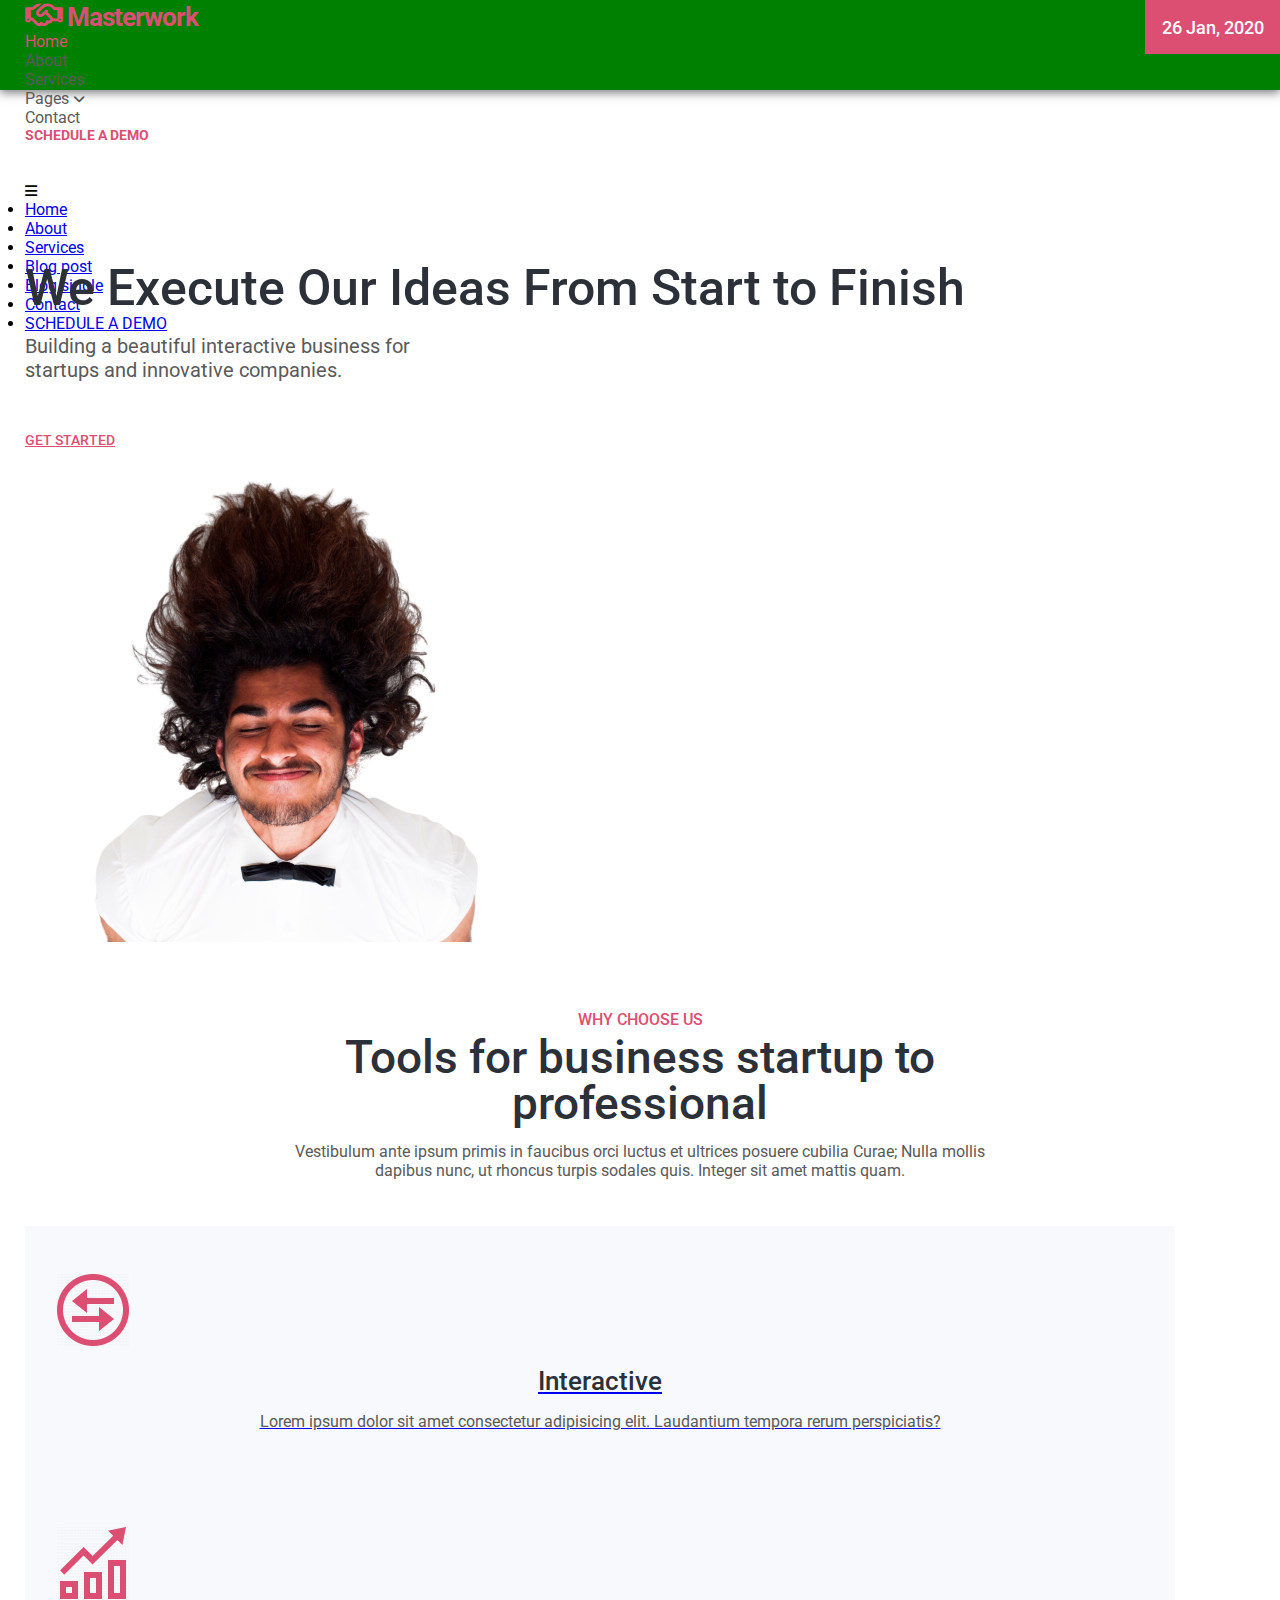
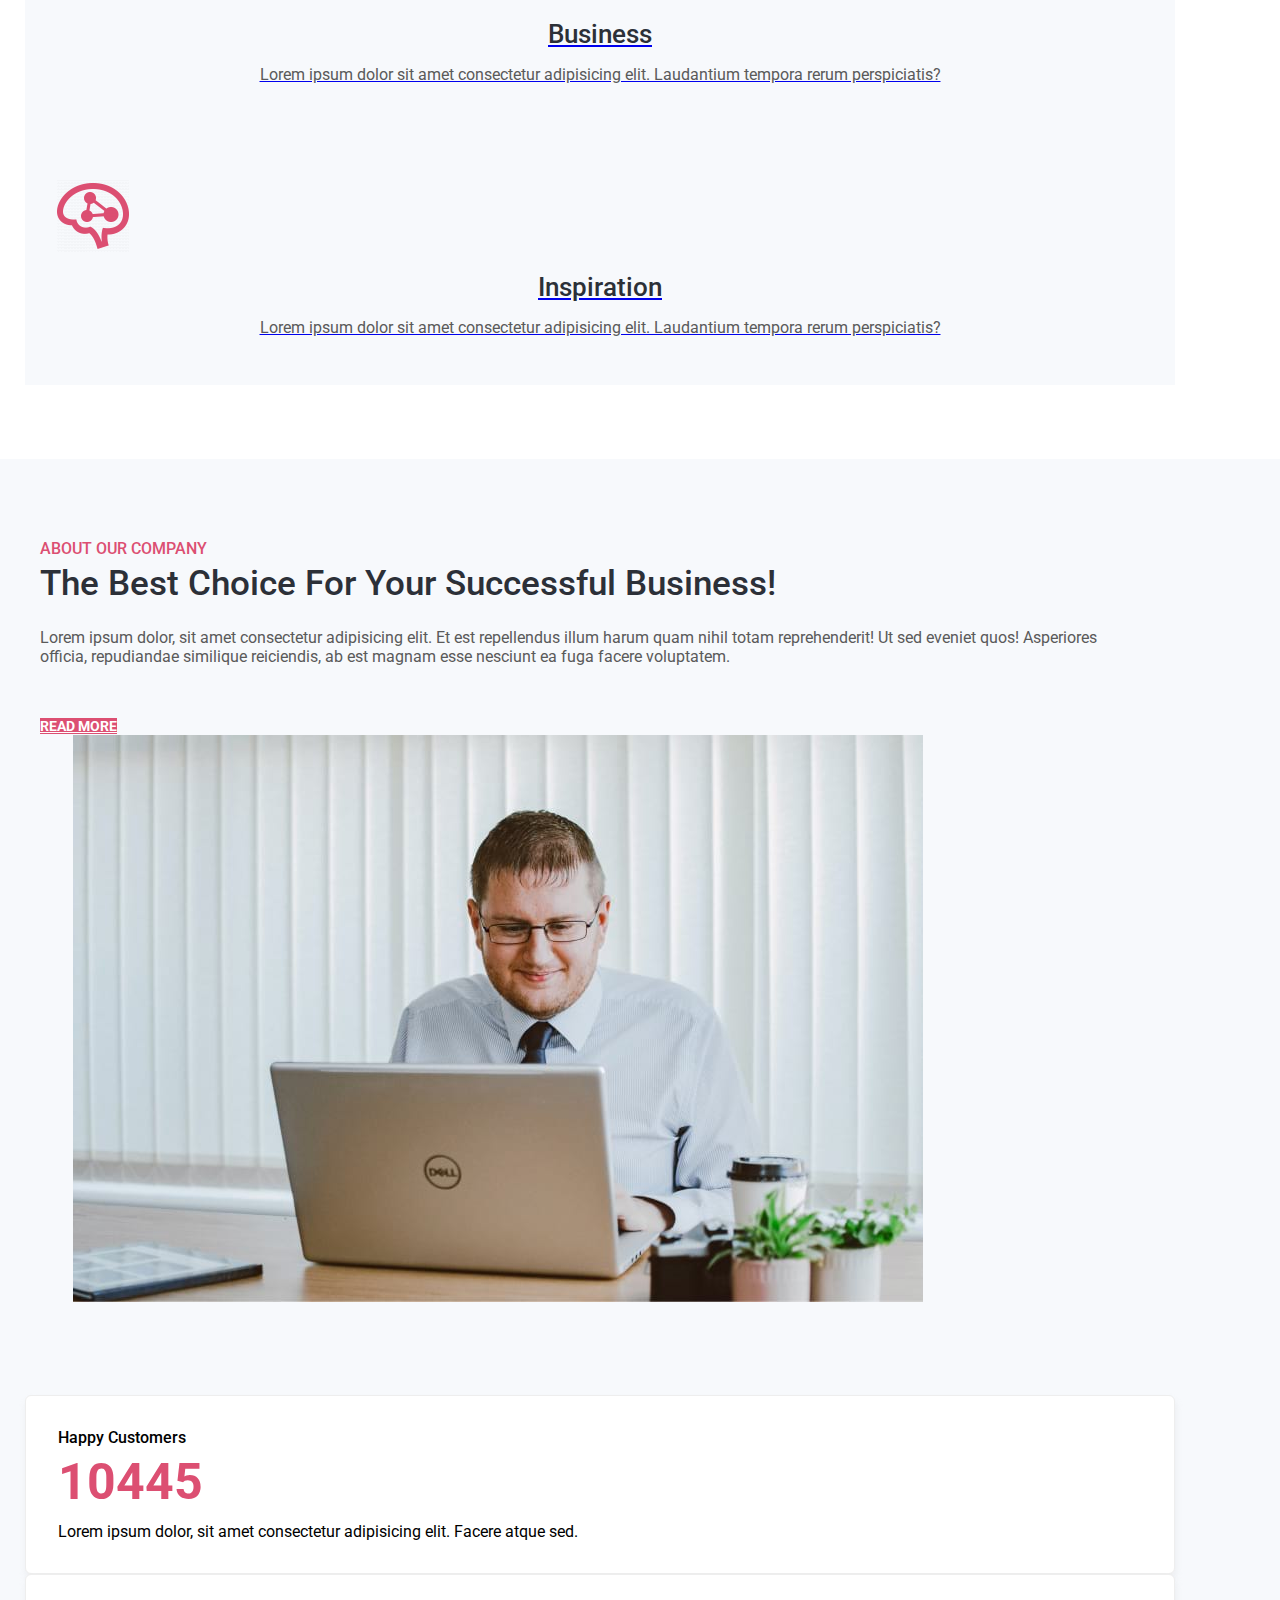
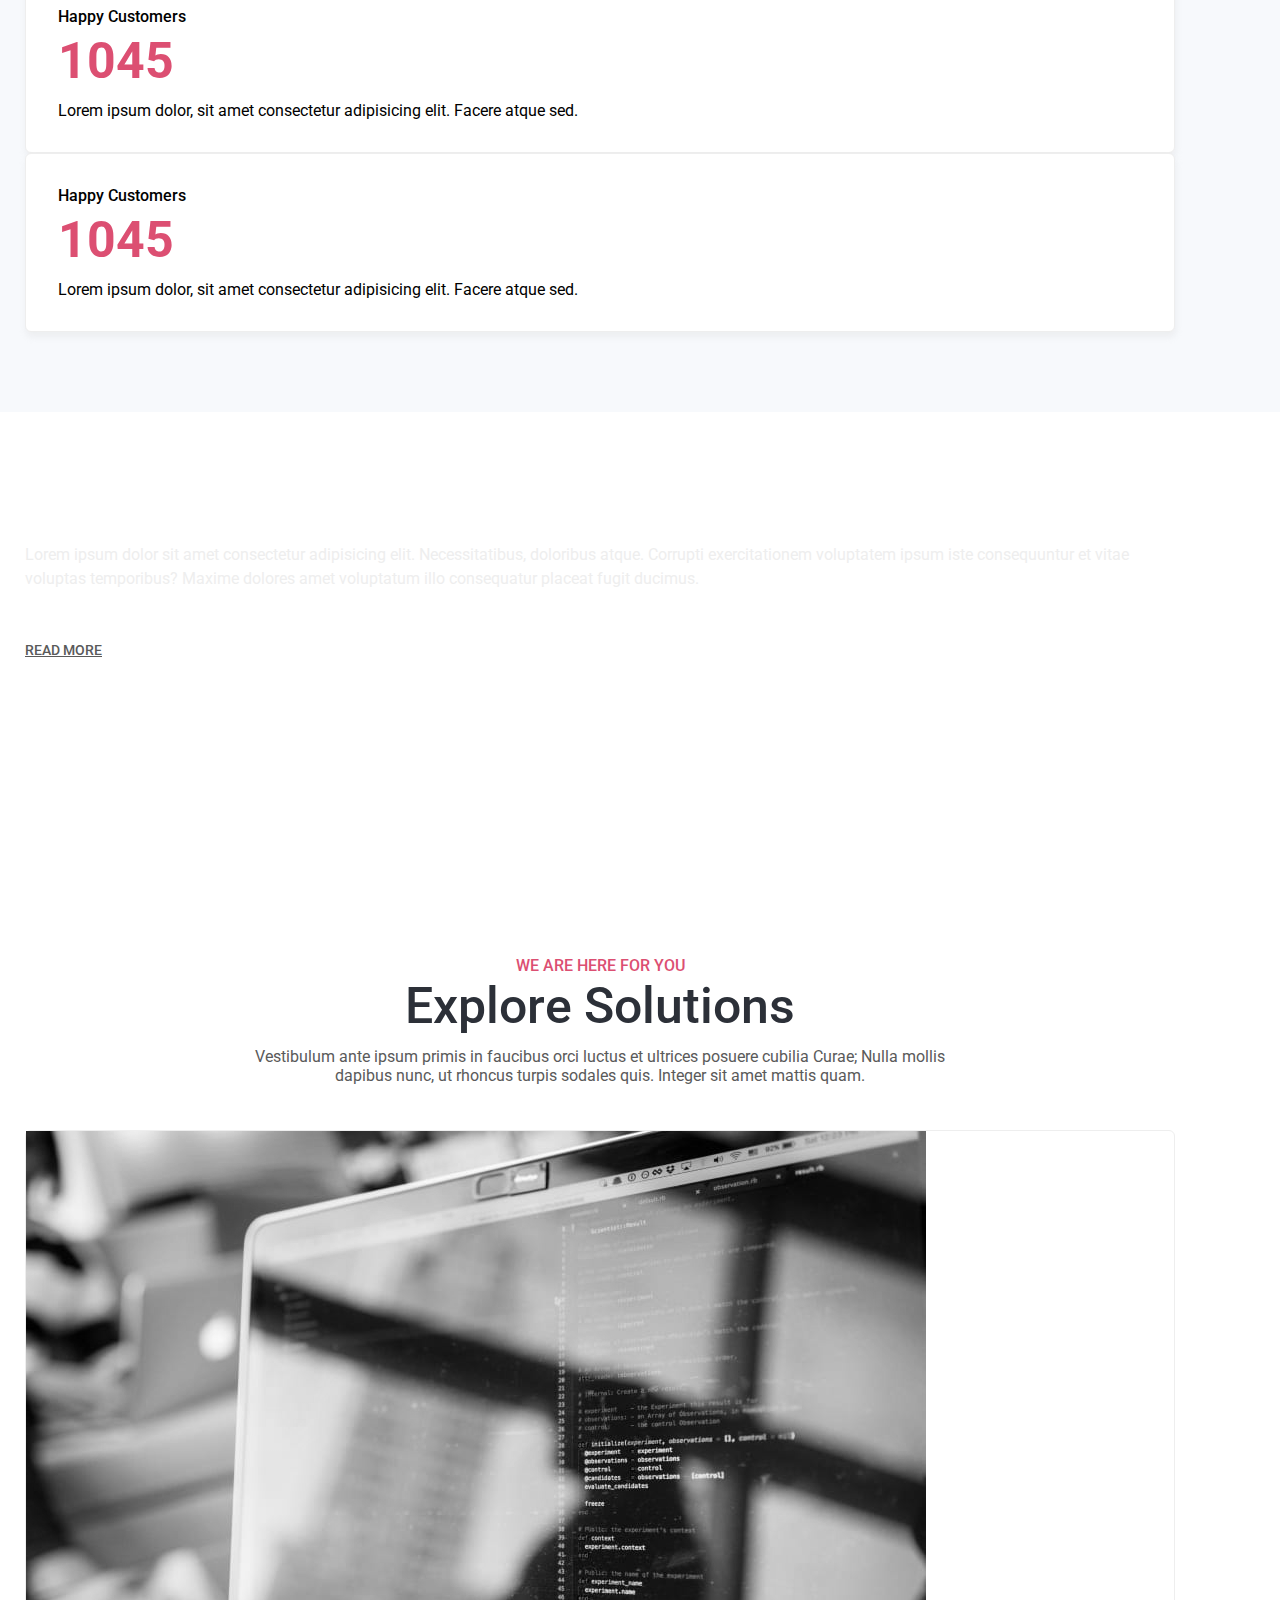
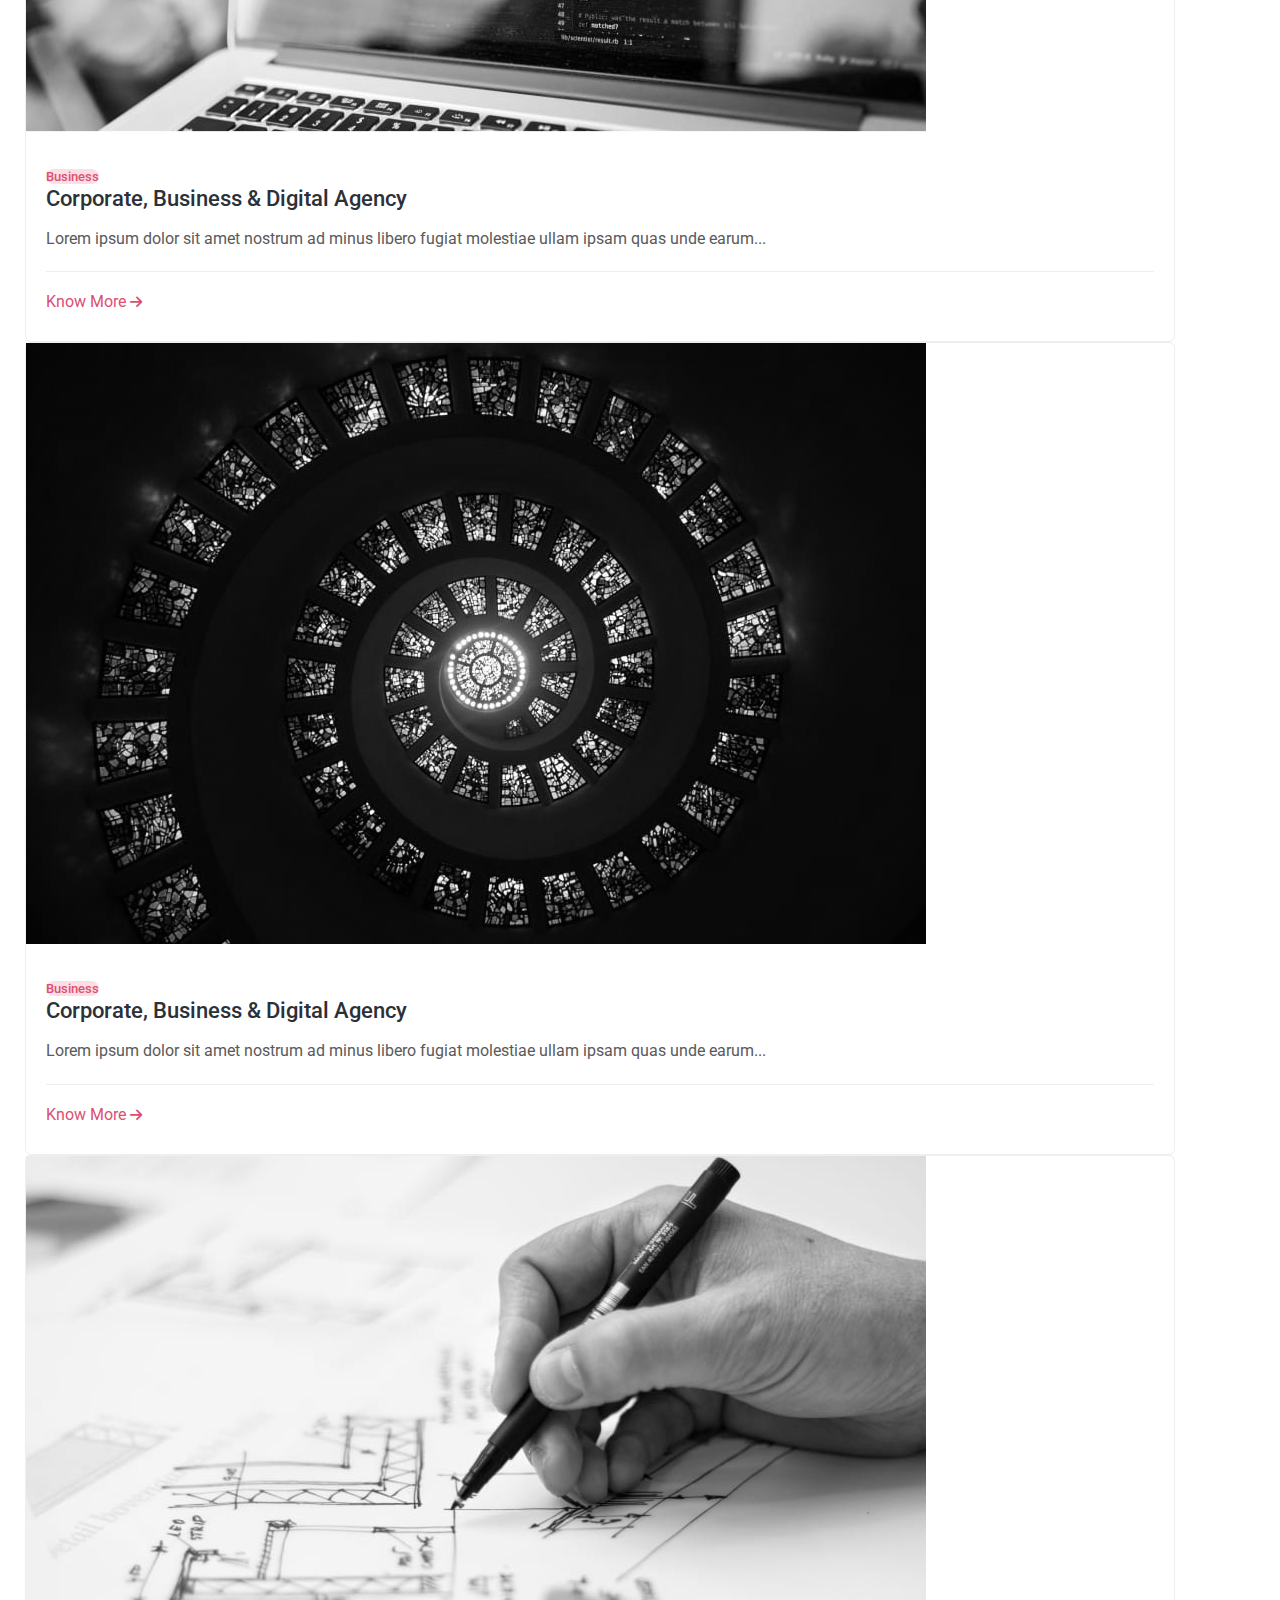
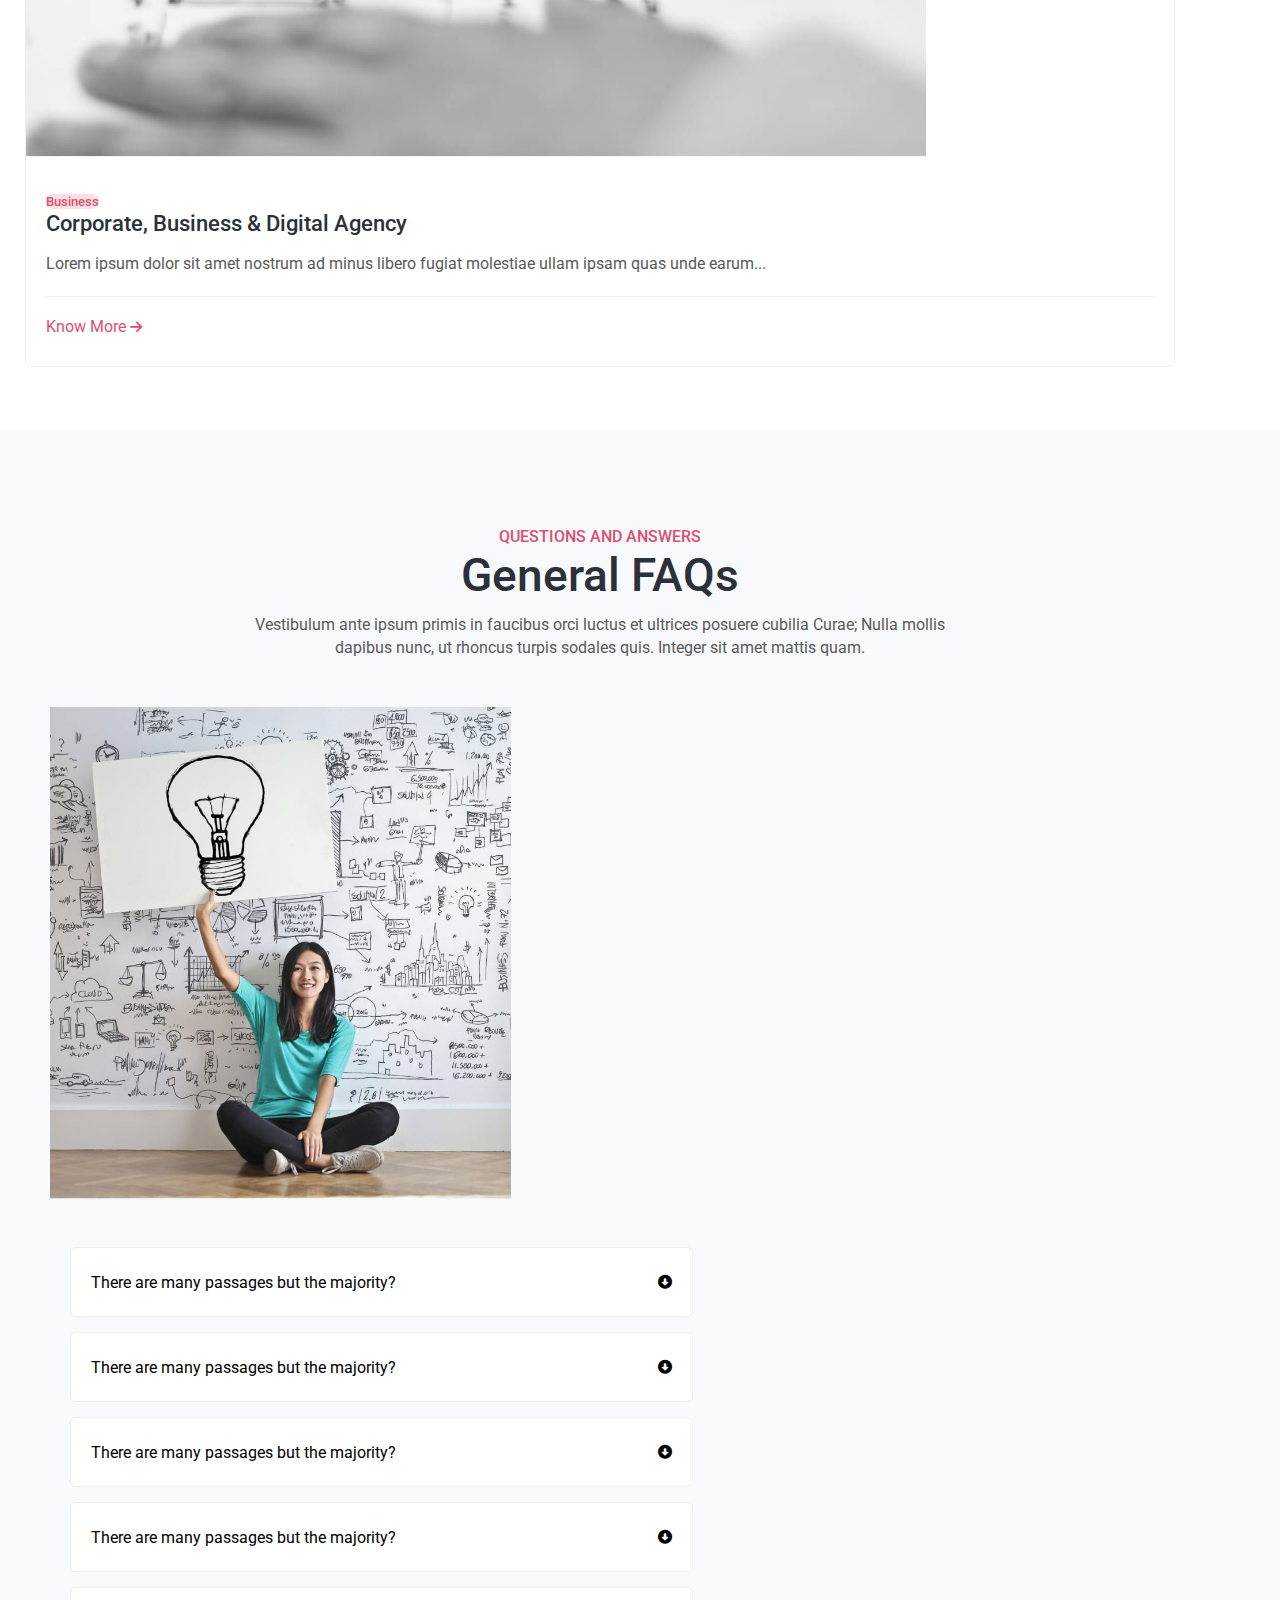
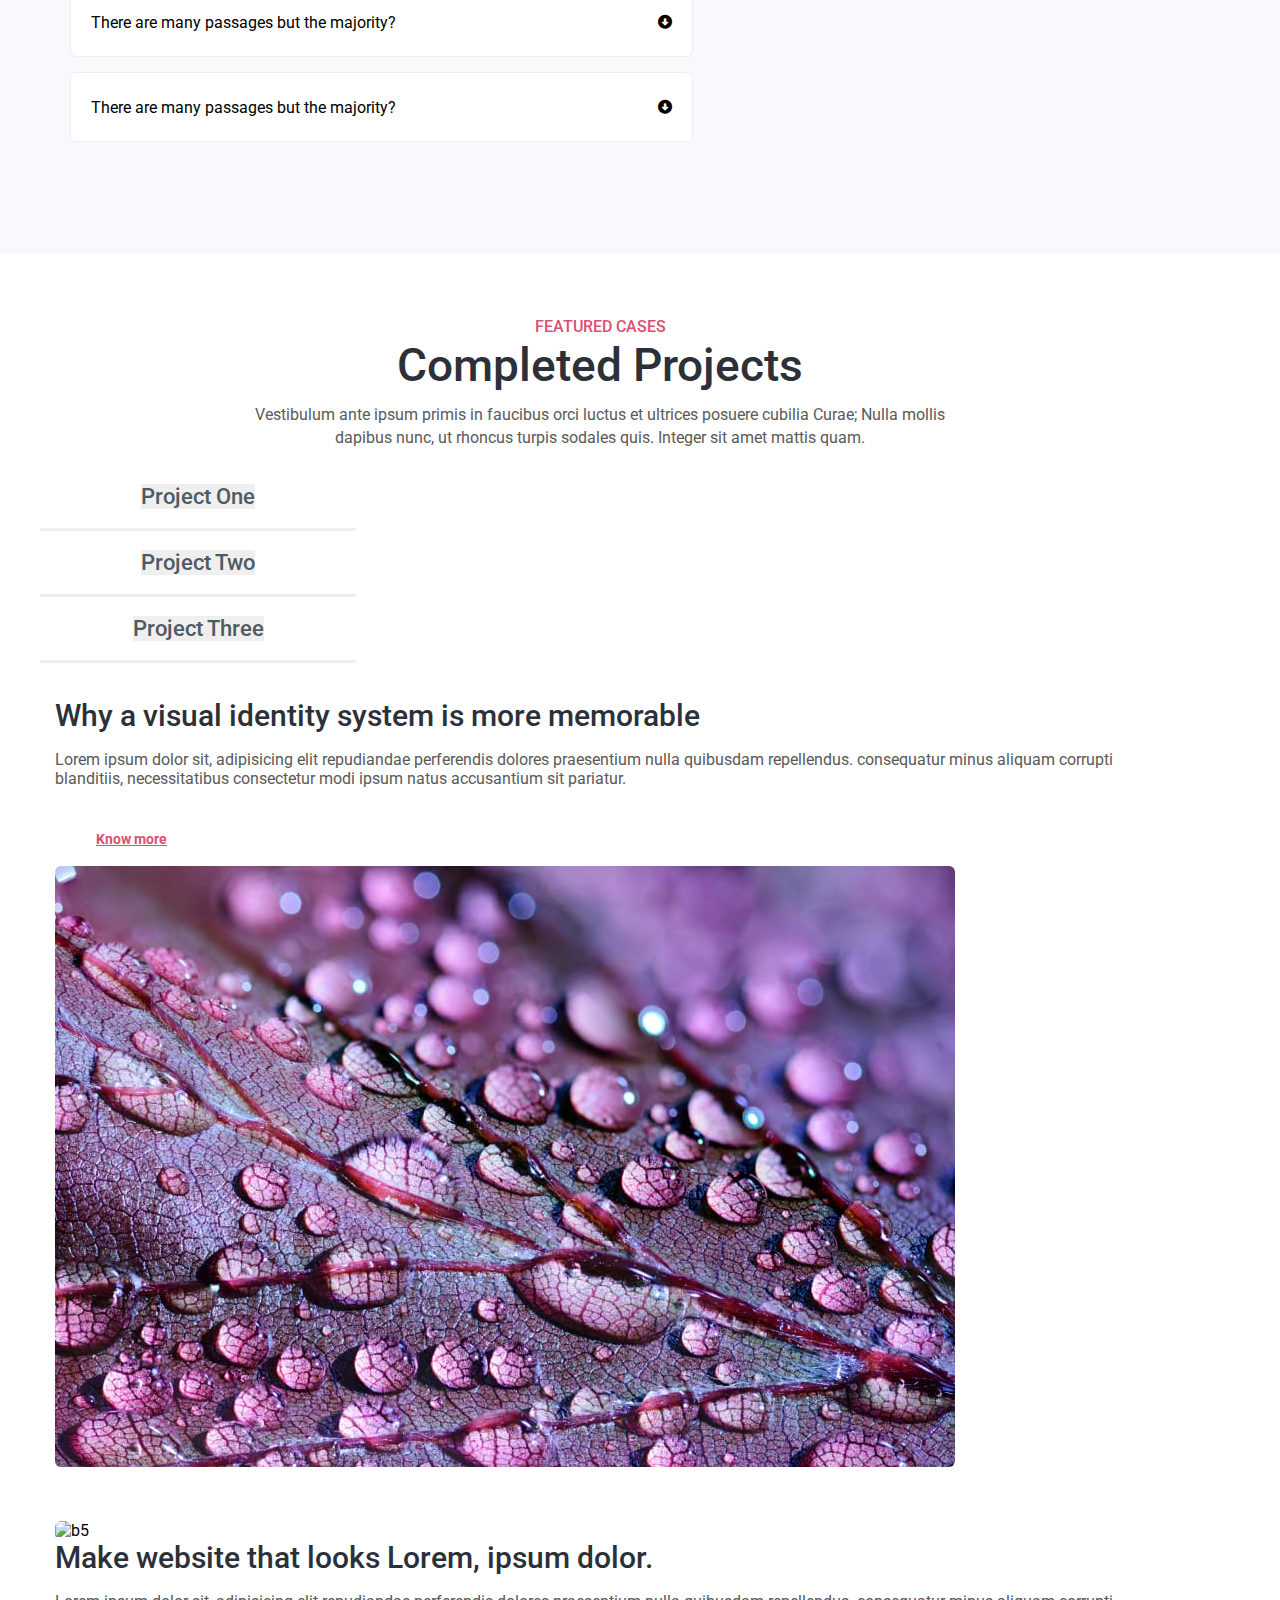
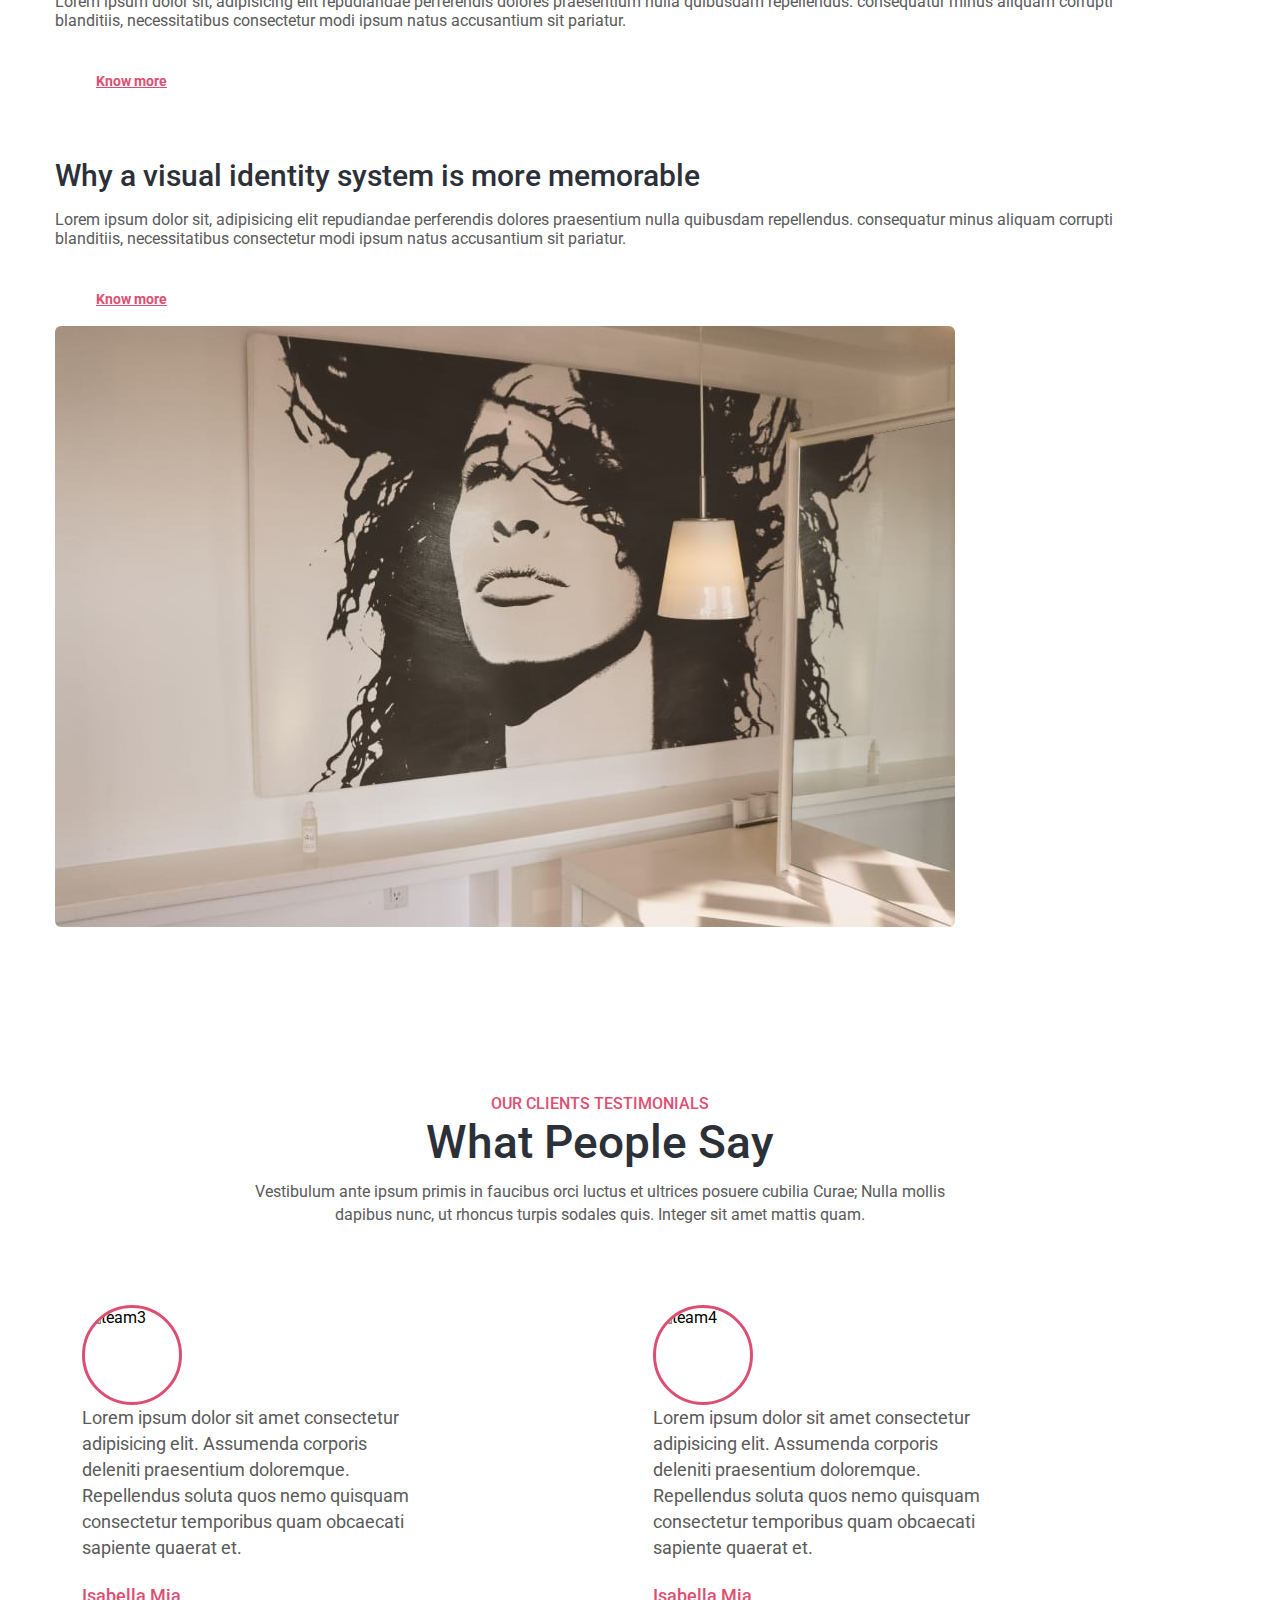
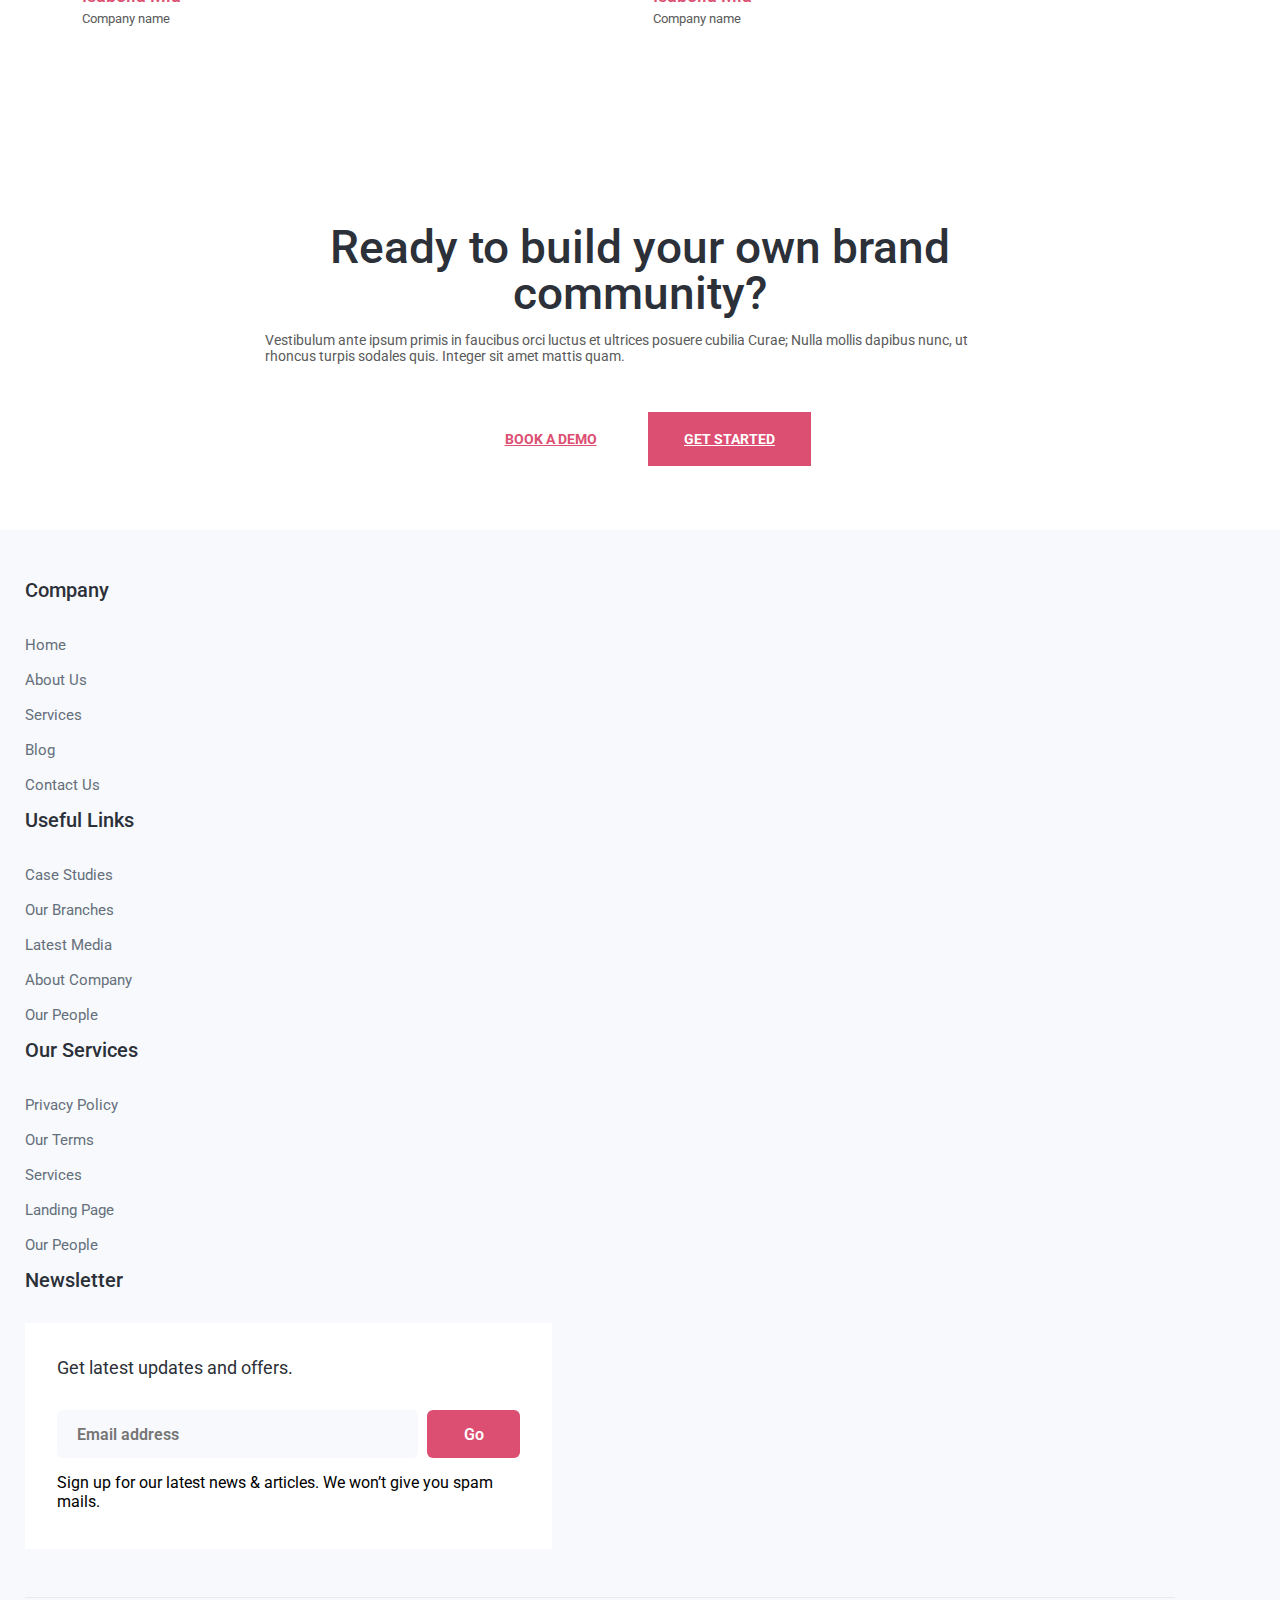
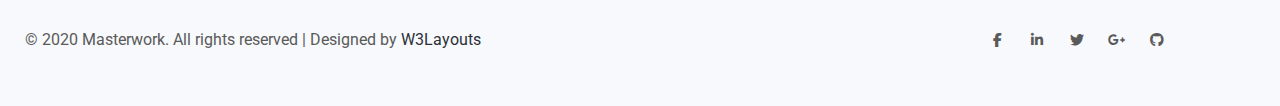
==== commit 9f99dd2c: "update mobile menu" ====
--- a/index.html
+++ b/index.html
@@ -63,7 +63,21 @@
             </ul>
           </div>
           <div class="menu-mobile d-none">
-            <i class="fa fa-bars"></i>
+            <i class="fa fa-bars icon-toggle"></i>
+            <ul class="d-flex menu-mobile__toggle justify-content-between">
+              <li class="active"><a href="index.html">Home</a><span></span></li>
+              <li><a href="./about.html">About</a><span></span></li>
+              <li><a href="./services.html">Services</a> <span></span></li>
+
+              <li><a href="./post.html">Blog post</a></li>
+              <li><a href="./singlePost.html">Blog single</a></li>
+              <li><a href="./contact.html">Contact</a> <span></span></li>
+              <li>
+                <a href="#"
+                  class="mobile-btn btn btn-outline-primary btn-schedual d-flex justify-content-center align-items-center">SCHEDULE
+                  A DEMO</a>
+              </li>
+            </ul>
           </div>
         </div>
       </div>
@@ -621,8 +635,10 @@
     integrity="sha384-7+zCNj/IqJ95wo16oMtfsKbZ9ccEh31eOz1HGyDuCQ6wgnyJNSYdrPa03rtR1zdB"
     crossorigin="anonymous"></script>
   <script src="https://cdn.jsdelivr.net/npm/bootstrap@5.1.3/dist/js/bootstrap.min.js"
-    integrity="sha384-QJHtvGhmr9XOIpI6YVutG+2QOK9T+ZnN4kzFN1RtK3zEFEIsxhlmWl5/YESvpZ13"
-    crossorigin="anonymous"></script>
+    integrity="sha384-QJHtvGhmr9XOIpI6YVutG+2QOK9T+ZnN4kzFN1RtK3zEFEIsxhlmWl5/YESvpZ13" crossorigin="anonymous">
+    </script>
+
+  <script src="./js/menu.js"></script>
 
   <script>
 
--- a/css/style.css
+++ b/css/style.css
@@ -1239,6 +1239,64 @@
   }
   .header .menu-mobile {
     display: block !important;
+    border-radius: 5px;
+    width: 36px;
+    height: 36px;
+    background-color: yellowgreen;
+    text-align: center;
+    line-height: 36px;
+    cursor: pointer;
+  }
+  .header .menu-mobile .icon-toggle {
+    color: #fff;
+    font-size: 28px;
+    line-height: 36px;
+  }
+  .header .menu-mobile .menu-mobile__toggle {
+    position: fixed;
+    top: 70px;
+    right: 0;
+    left: 0;
+    background-color: #fff;
+    height: 350px;
+    -webkit-box-shadow: 0 4px 4px rgba(0, 0, 0, 0.4);
+            box-shadow: 0 4px 4px rgba(0, 0, 0, 0.4);
+    -webkit-box-orient: vertical;
+    -webkit-box-direction: normal;
+        -ms-flex-direction: column;
+            flex-direction: column;
+    padding: 0;
+    -webkit-transform: translateY(-150%);
+            transform: translateY(-150%);
+    -webkit-transition: all 0.2s linear;
+    transition: all 0.2s linear;
+    padding-bottom: 30px;
+  }
+  .header .menu-mobile .menu-mobile__toggle li {
+    list-style-type: none;
+  }
+  .header .menu-mobile .menu-mobile__toggle li a {
+    text-decoration: none;
+    color: #5a5a5a;
+  }
+  .header .menu-mobile .menu-mobile__toggle .mobile-btn {
+    margin: auto;
+    width: 196px;
+    height: 54px;
+    border-color: #dc4f72;
+    color: #dc4f72;
+    font-size: 14px;
+    font-weight: 500;
+  }
+  .header .menu-mobile .is-show {
+    -webkit-transition: all 0.2s linear;
+    transition: all 0.2s linear;
+    -webkit-transform: translateY(0);
+            transform: translateY(0);
+    display: none;
+  }
+  .header .menu-mobile .active a {
+    color: #dc4f72 !important;
   }
   .execute .row {
     -webkit-box-orient: vertical !important;
@@ -1311,6 +1369,9 @@
   .header {
     background-color: #ec79be;
     height: 60px !important;
+  }
+  .header .menu-mobile__toggle {
+    top: 60px !important;
   }
   .execute {
     margin-top: 60px;
--- a/css/home.css
+++ b/css/home.css
@@ -1226,6 +1226,64 @@
   }
   .header .menu-mobile {
     display: block !important;
+    border-radius: 5px;
+    width: 36px;
+    height: 36px;
+    background-color: yellowgreen;
+    text-align: center;
+    line-height: 36px;
+    cursor: pointer;
+  }
+  .header .menu-mobile .icon-toggle {
+    color: #fff;
+    font-size: 28px;
+    line-height: 36px;
+  }
+  .header .menu-mobile .menu-mobile__toggle {
+    position: fixed;
+    top: 70px;
+    right: 0;
+    left: 0;
+    background-color: #fff;
+    height: 350px;
+    -webkit-box-shadow: 0 4px 4px rgba(0, 0, 0, 0.4);
+            box-shadow: 0 4px 4px rgba(0, 0, 0, 0.4);
+    -webkit-box-orient: vertical;
+    -webkit-box-direction: normal;
+        -ms-flex-direction: column;
+            flex-direction: column;
+    padding: 0;
+    -webkit-transform: translateY(-150%);
+            transform: translateY(-150%);
+    -webkit-transition: all 0.2s linear;
+    transition: all 0.2s linear;
+    padding-bottom: 30px;
+  }
+  .header .menu-mobile .menu-mobile__toggle li {
+    list-style-type: none;
+  }
+  .header .menu-mobile .menu-mobile__toggle li a {
+    text-decoration: none;
+    color: #5a5a5a;
+  }
+  .header .menu-mobile .menu-mobile__toggle .mobile-btn {
+    margin: auto;
+    width: 196px;
+    height: 54px;
+    border-color: #dc4f72;
+    color: #dc4f72;
+    font-size: 14px;
+    font-weight: 500;
+  }
+  .header .menu-mobile .is-show {
+    -webkit-transition: all 0.2s linear;
+    transition: all 0.2s linear;
+    -webkit-transform: translateY(0);
+            transform: translateY(0);
+    display: none;
+  }
+  .header .menu-mobile .active a {
+    color: #dc4f72 !important;
   }
   .execute .row {
     -webkit-box-orient: vertical !important;
@@ -1298,6 +1356,9 @@
   .header {
     background-color: #ec79be;
     height: 60px !important;
+  }
+  .header .menu-mobile__toggle {
+    top: 60px !important;
   }
   .execute {
     margin-top: 60px;
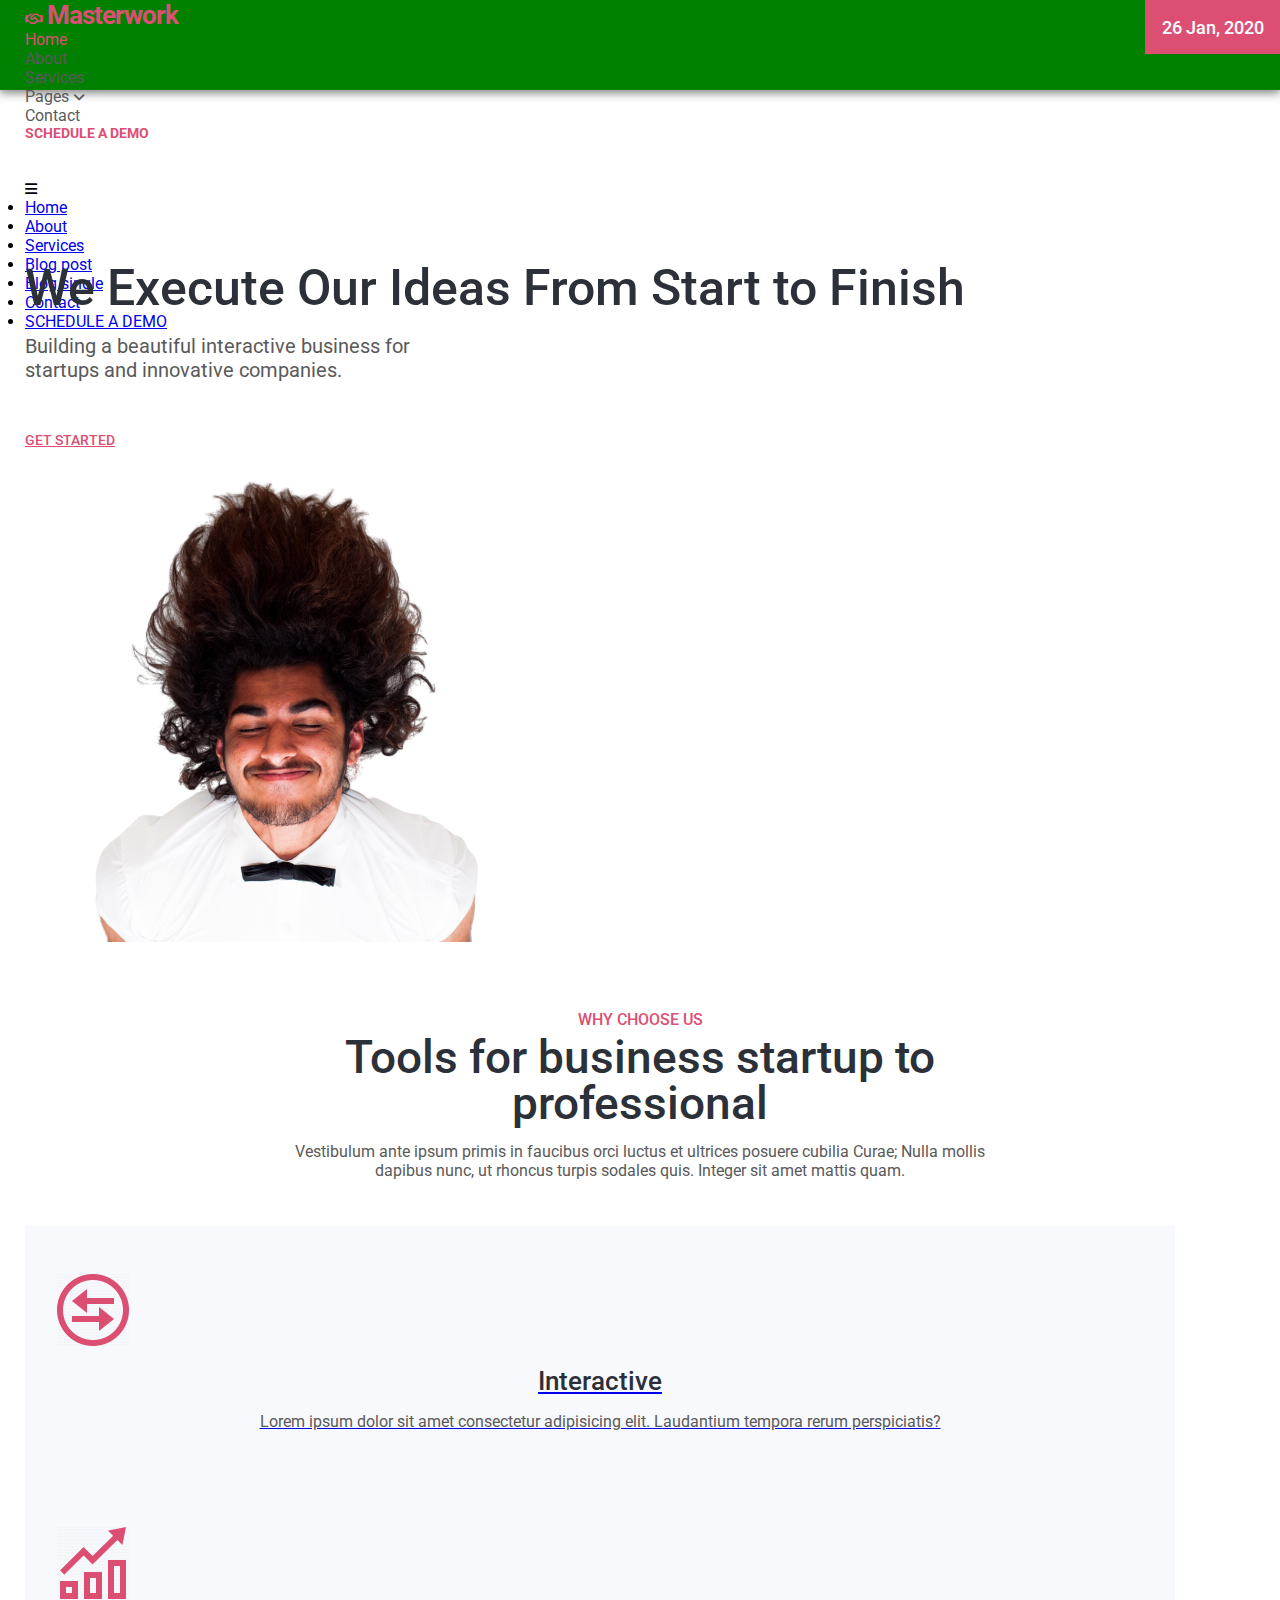
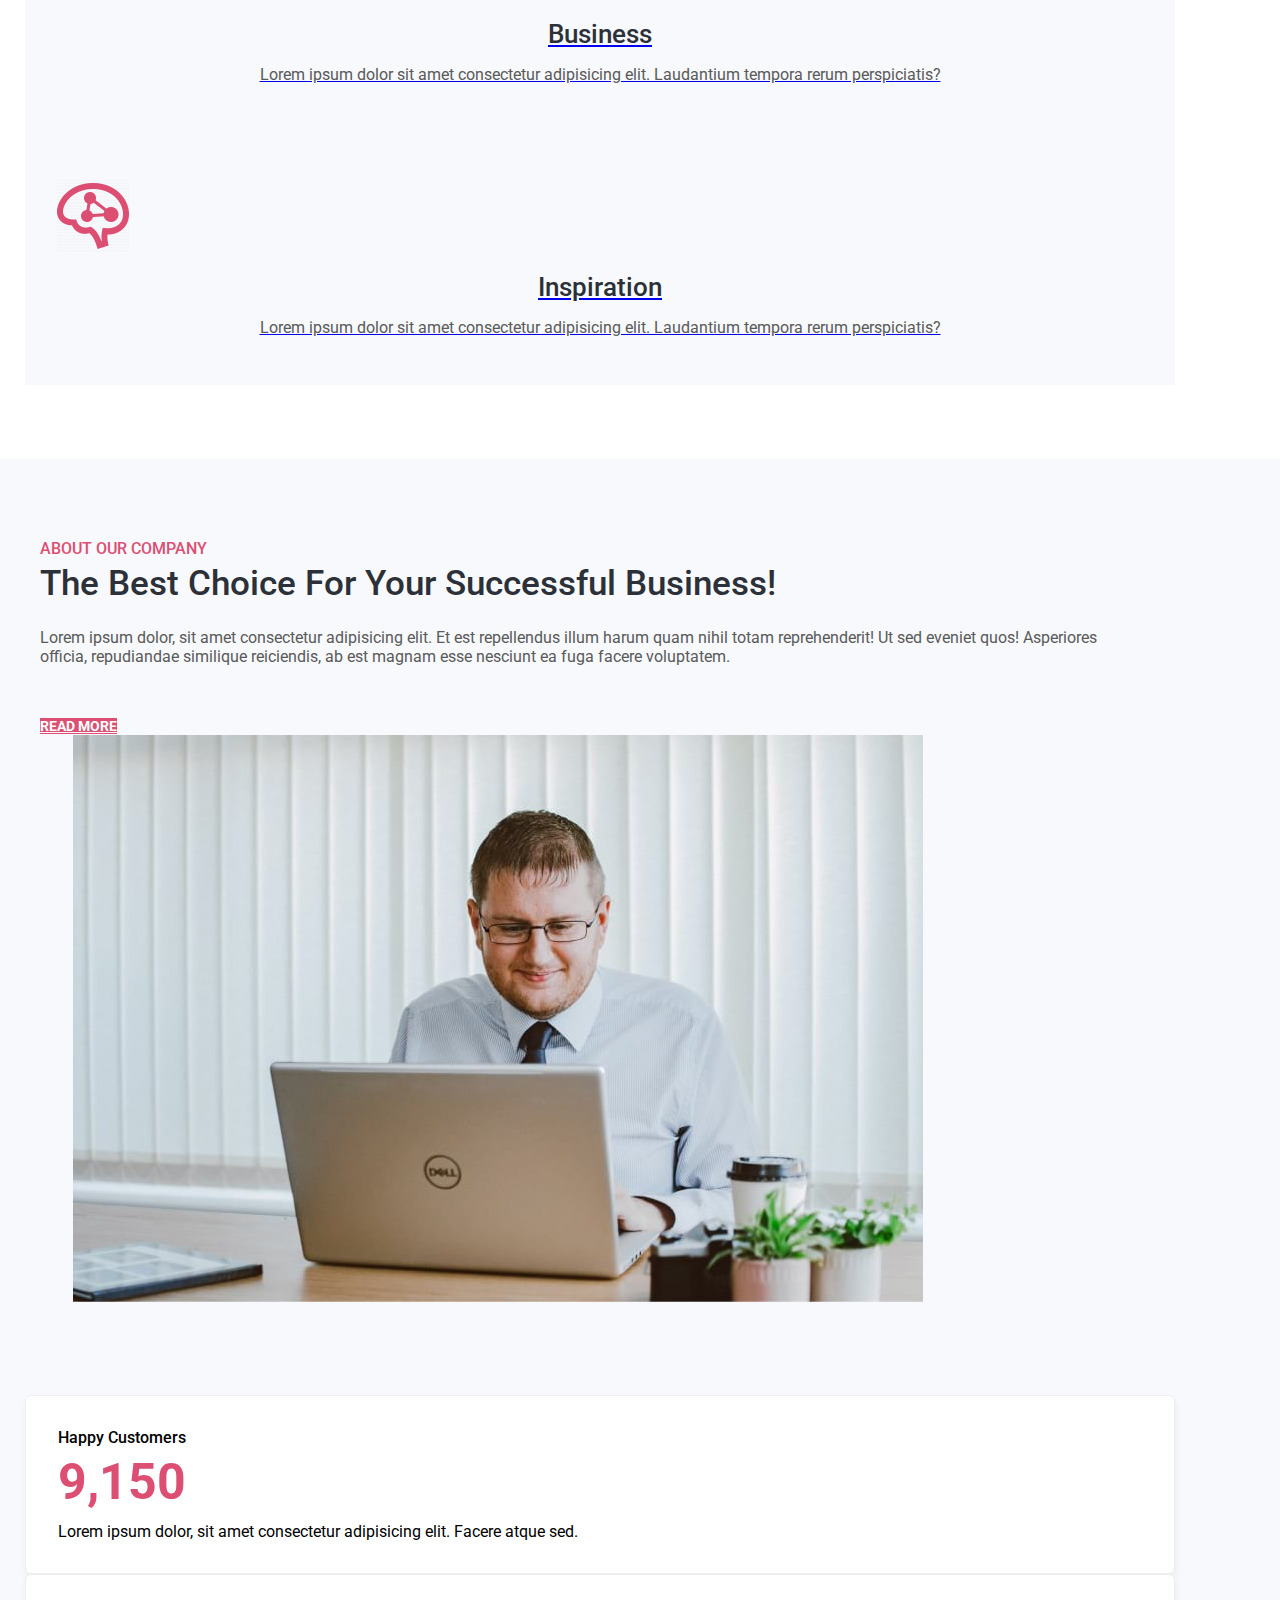
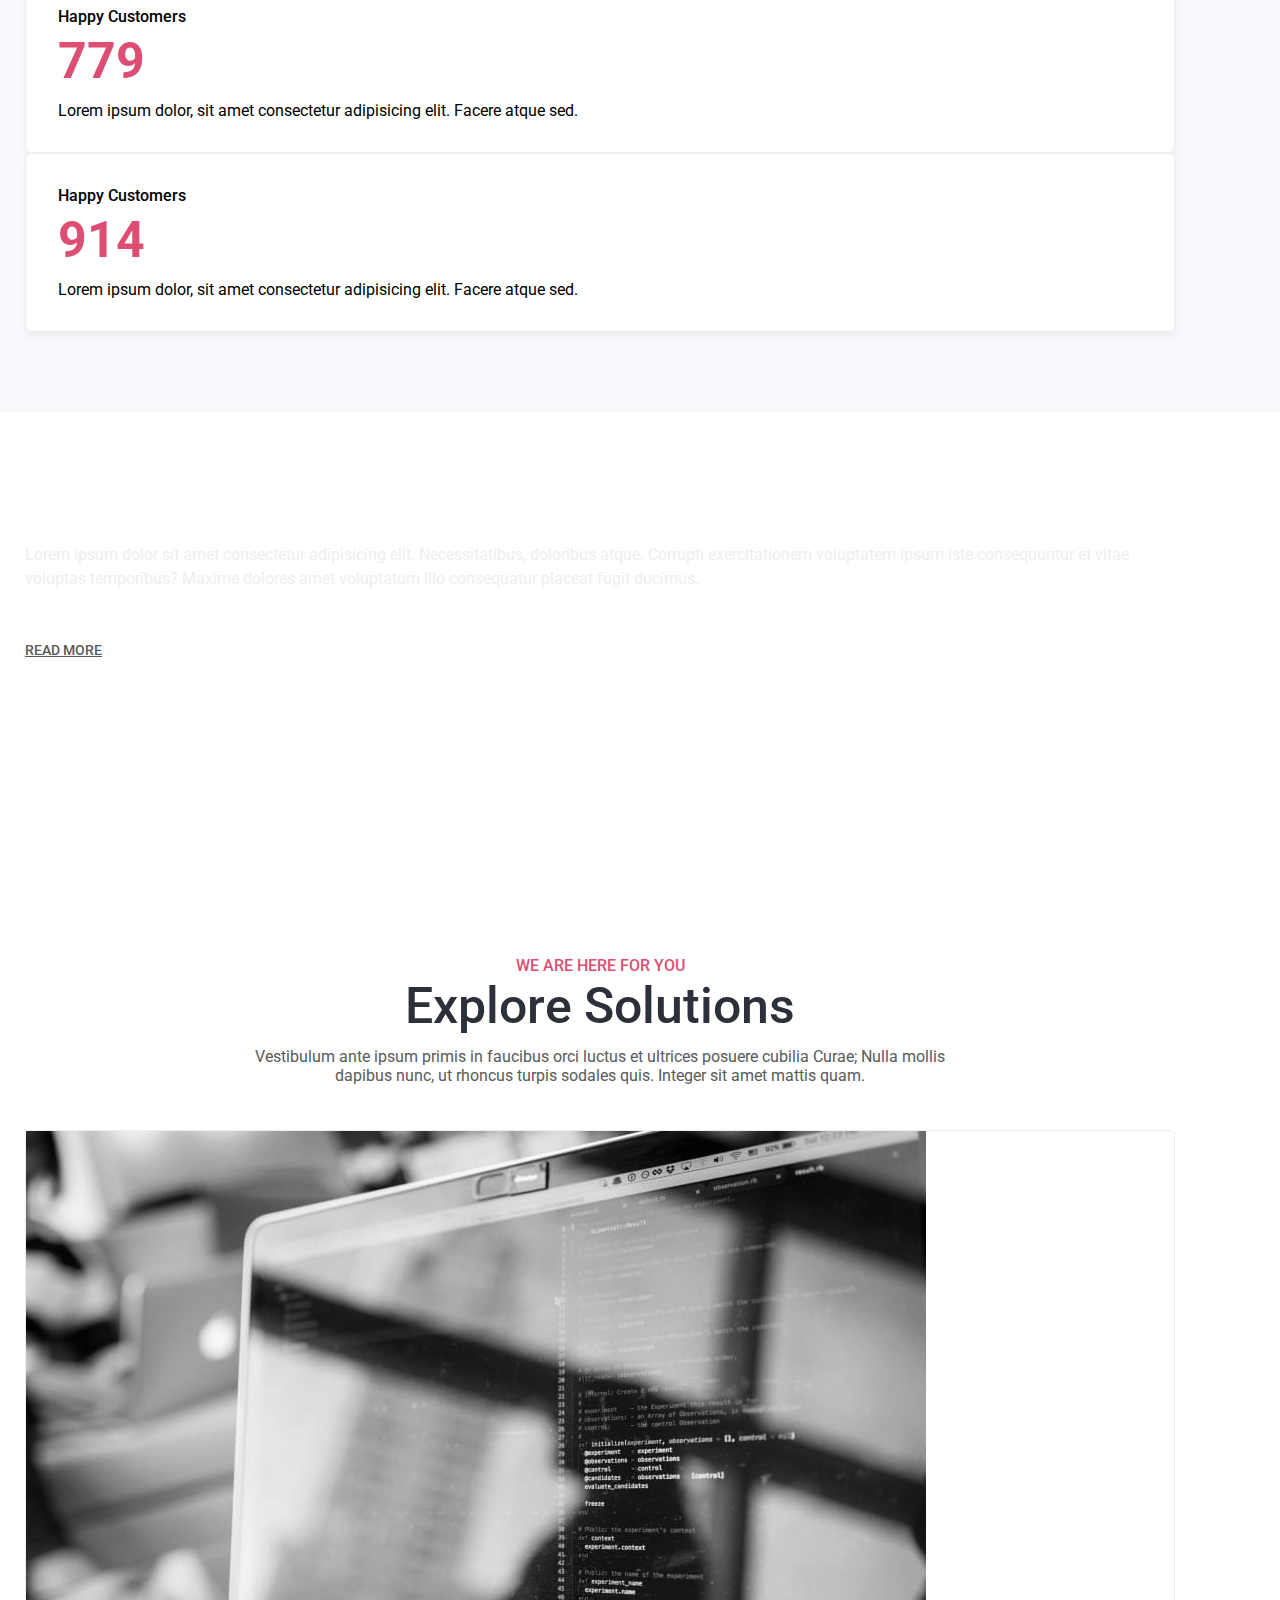
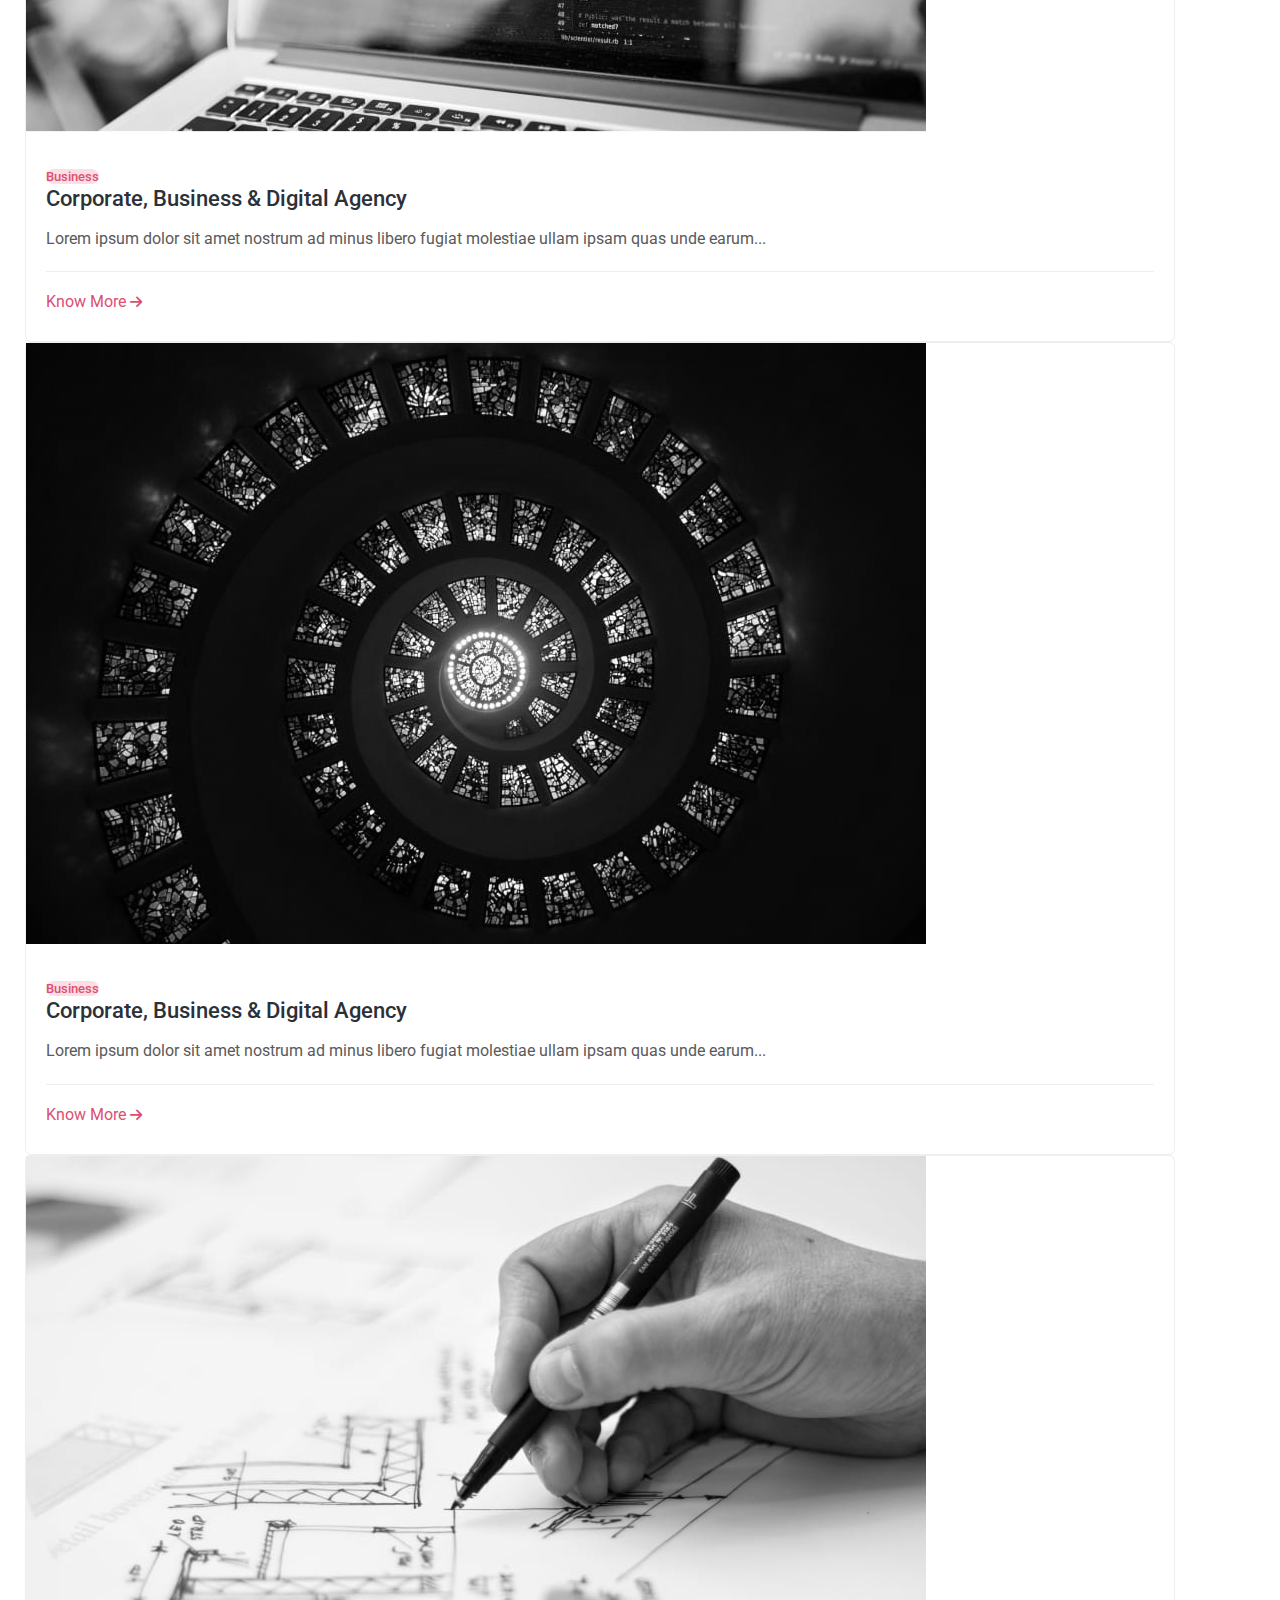
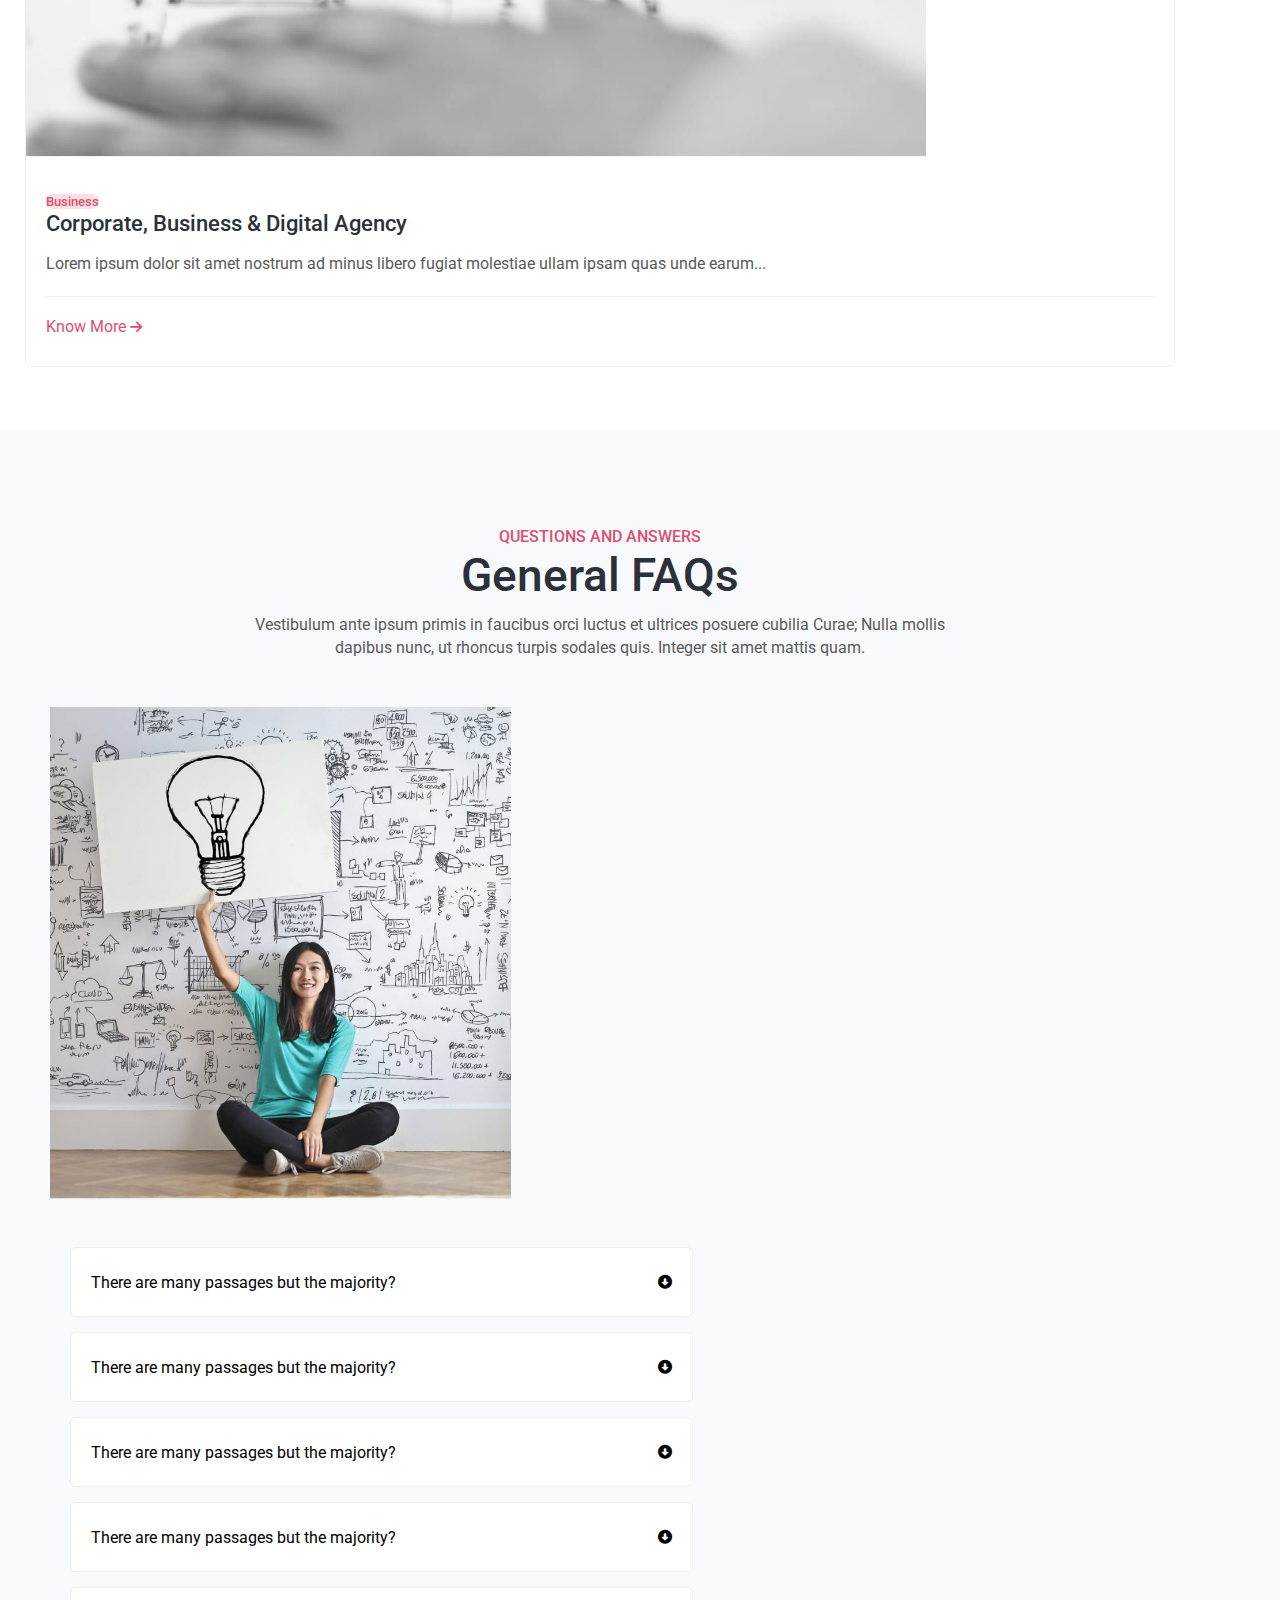
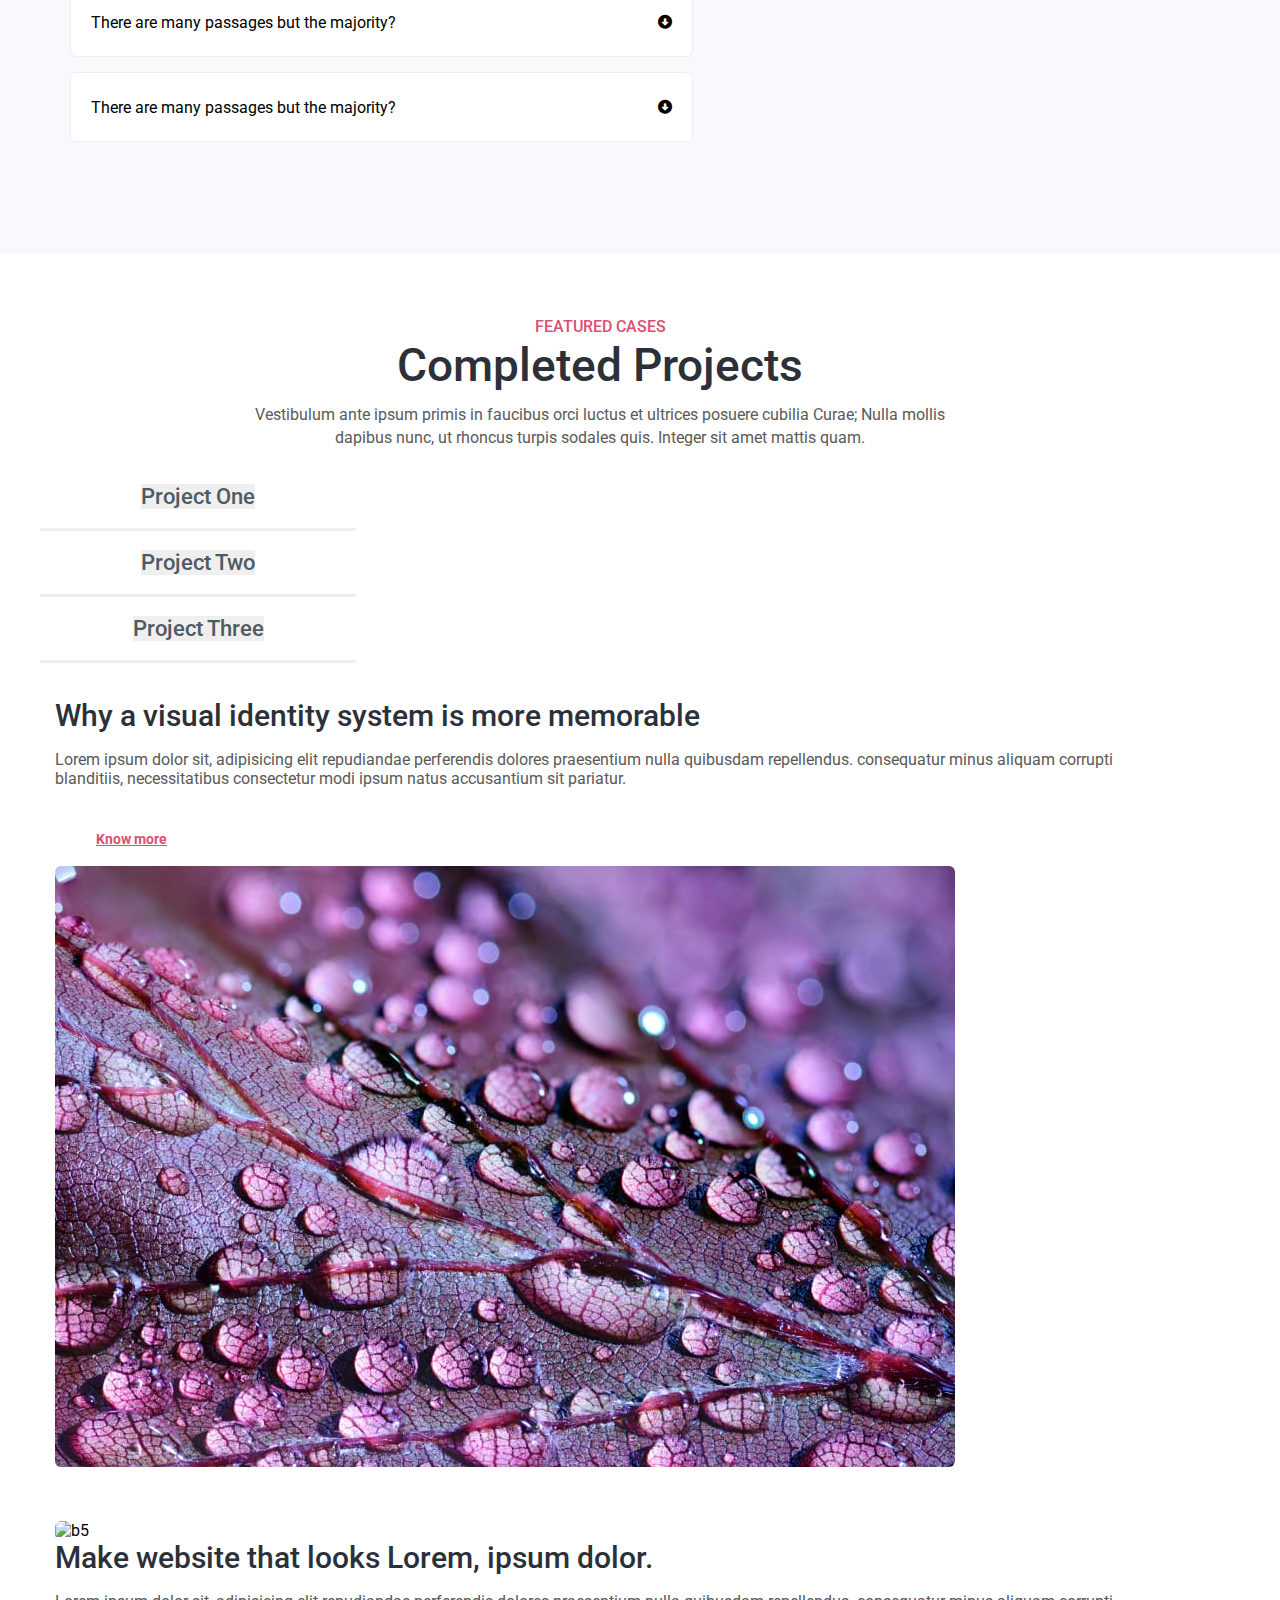
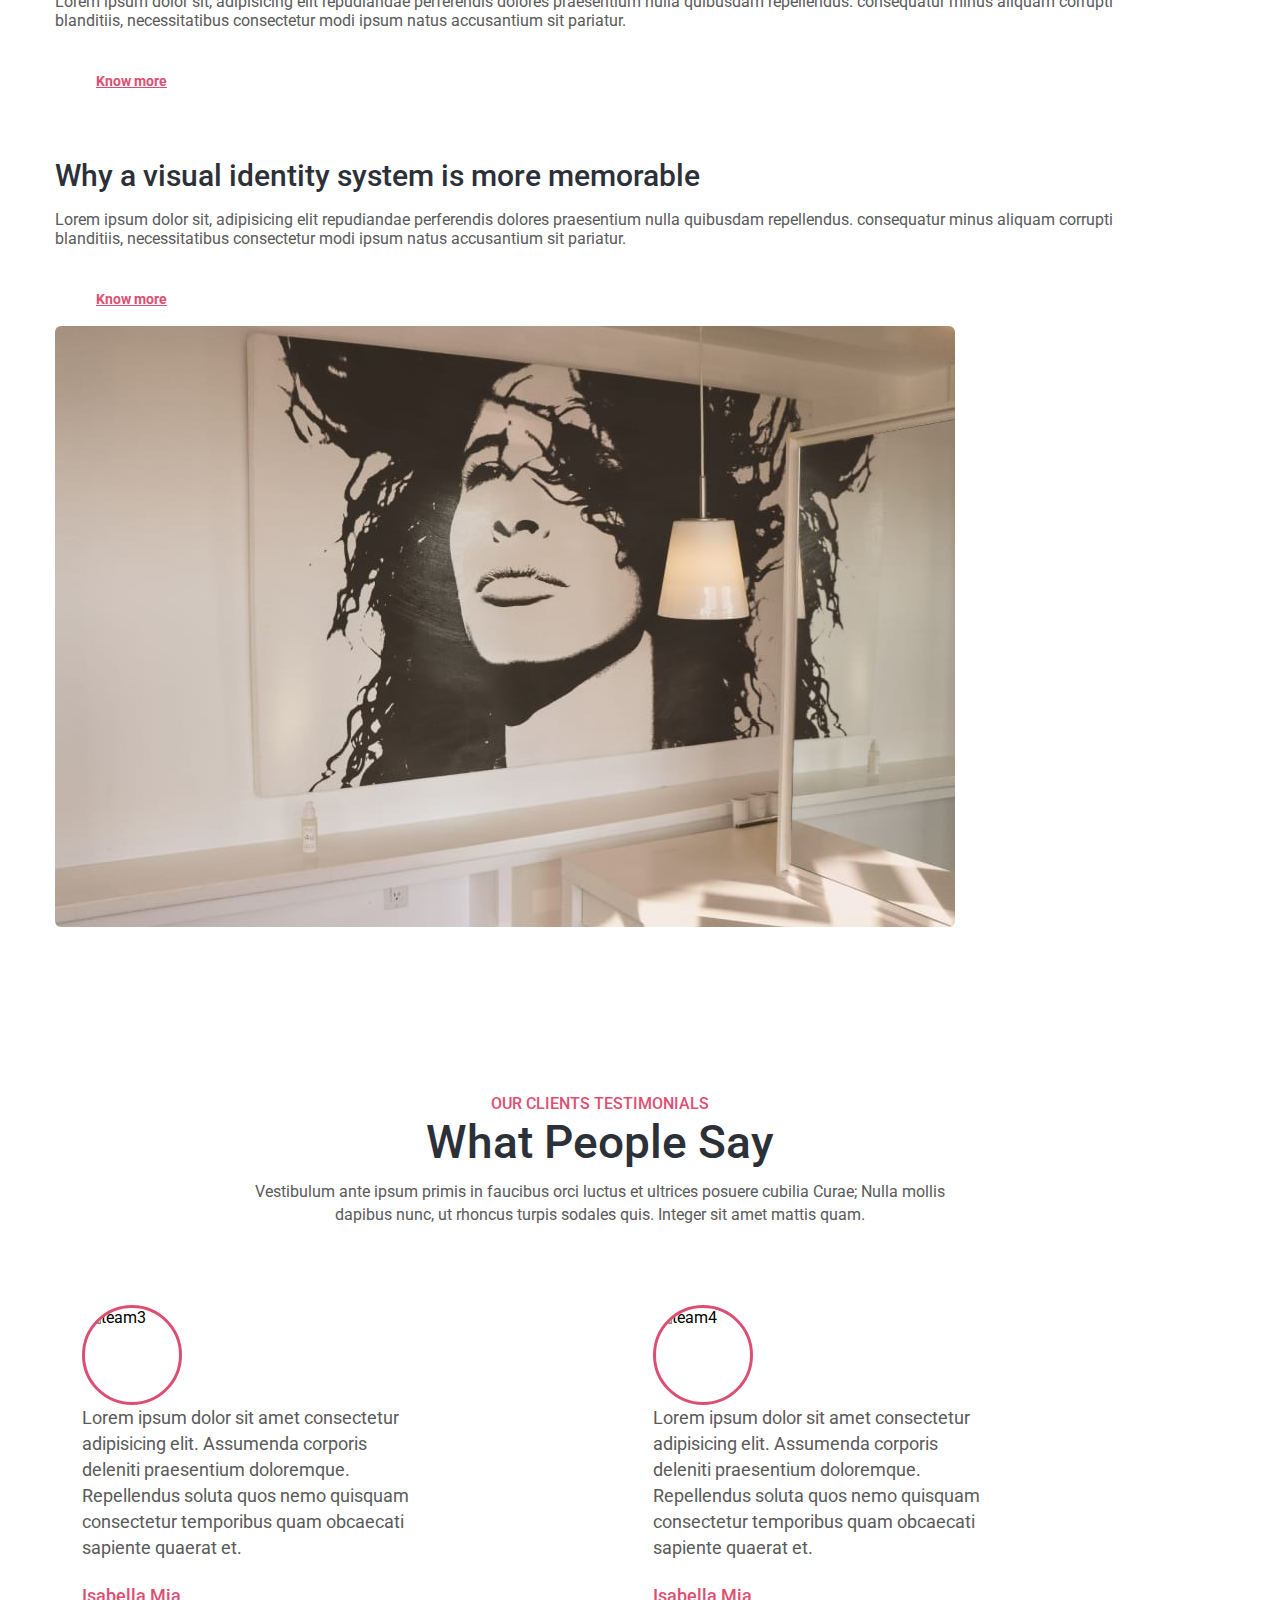
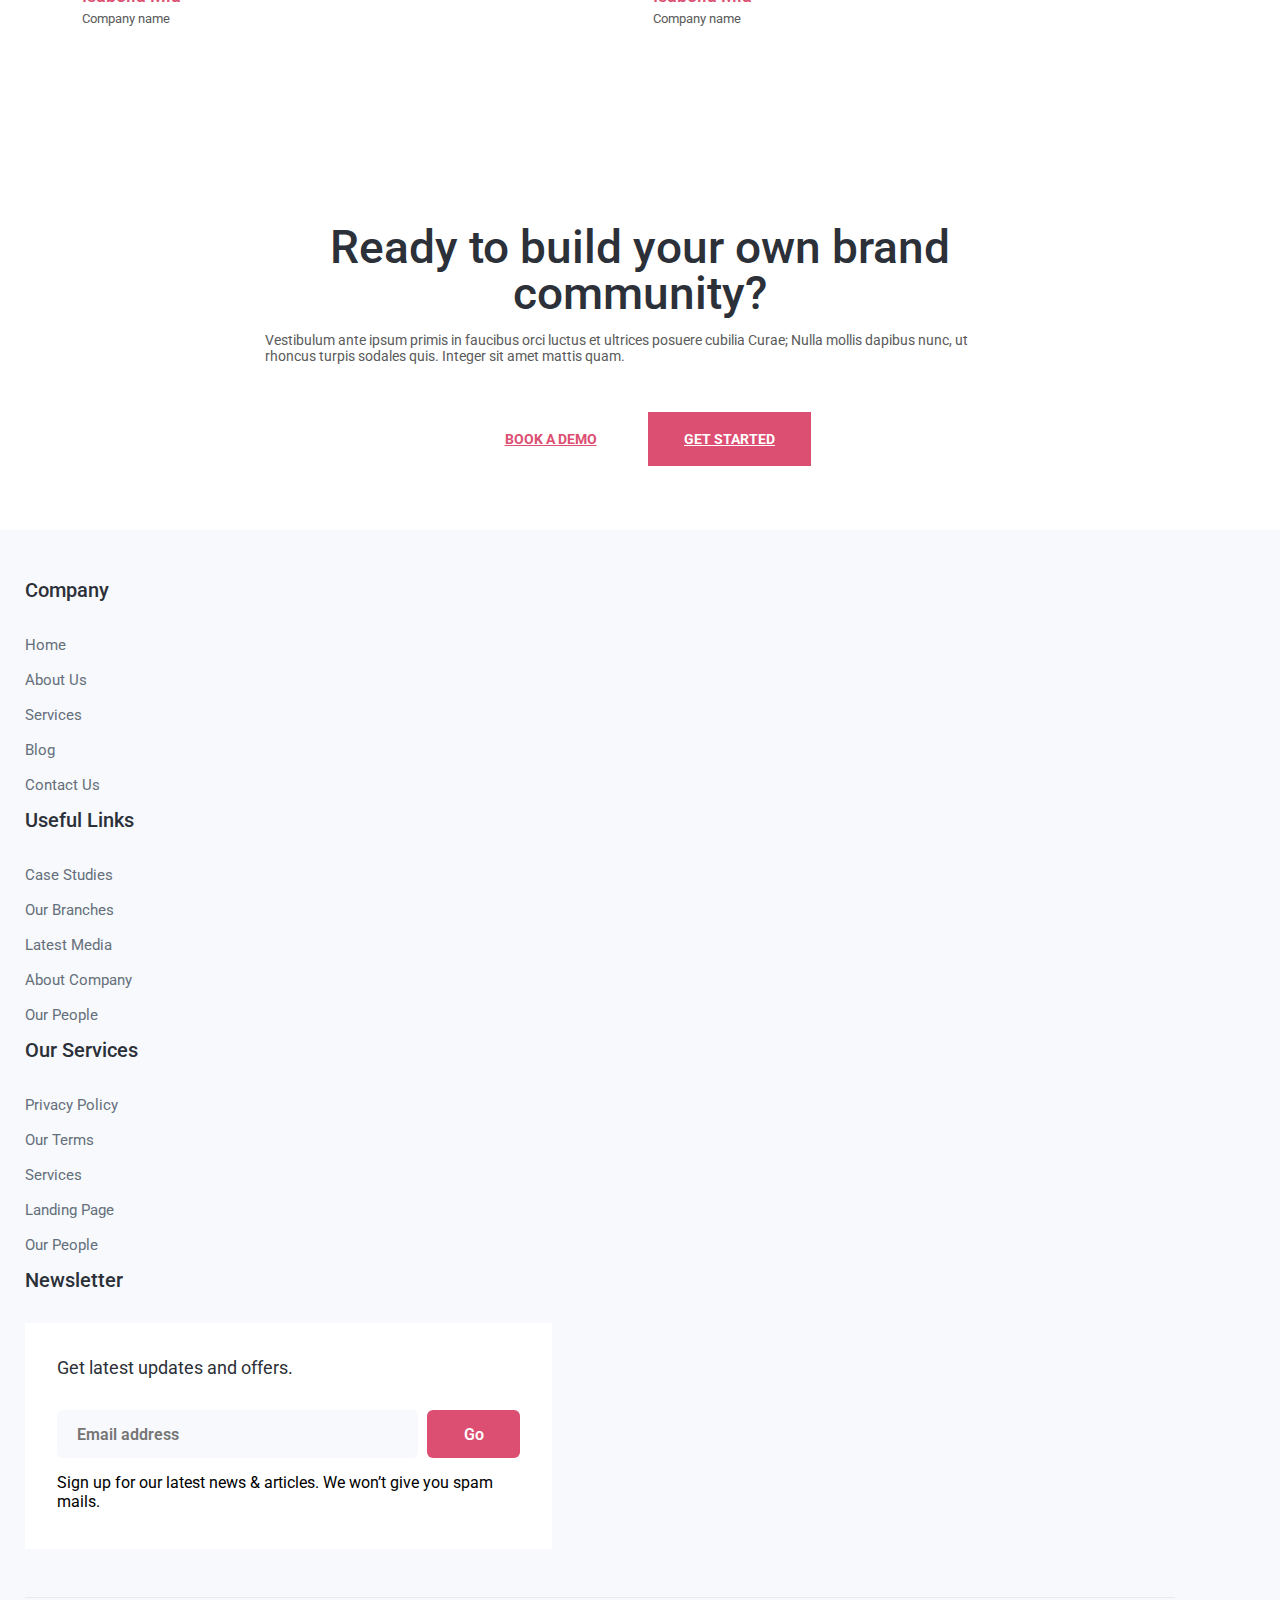
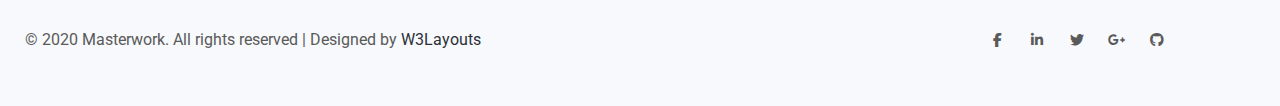
==== commit 18154dc3: "count up animation" ====
--- a/index.html
+++ b/index.html
@@ -187,30 +187,30 @@
         </div>
       </div>
       <div class="row row-bottom">
-        <div class="col-4 col-sm-6">
+        <div class="col-4 col-lg-4 col-md-4 col-sm-6">
           <div>
             <h4>Happy Customers</h4>
-            <p class="counter">10445</p>
+            <p class="counter" id="count-10445">10445</p>
             <p>
               Lorem ipsum dolor, sit amet consectetur adipisicing elit.
               Facere atque sed.
             </p>
           </div>
         </div>
-        <div class="col-4 col-sm-6">
+        <div class="col-4 col-lg-4 col-md-4 col-sm-6">
           <div>
             <h4>Happy Customers</h4>
-            <p class="counter">1045</p>
+            <p class="counter" id="count-890">890</p>
             <p>
               Lorem ipsum dolor, sit amet consectetur adipisicing elit.
               Facere atque sed.
             </p>
           </div>
         </div>
-        <div class="col-4 col-sm-6">
+        <div class="col-4 col-lg-4 col-md-4 col-sm-6">
           <div>
             <h4>Happy Customers</h4>
-            <p class="counter city-count">1045</p>
+            <p class="counter" id="count-1045">1045</p>
             <p>
               Lorem ipsum dolor, sit amet consectetur adipisicing elit.
               Facere atque sed.
@@ -639,6 +639,7 @@
     </script>
 
   <script src="./js/menu.js"></script>
+  <script src="./js/countup.js"></script>
 
   <script>
 
--- a/css/style.css
+++ b/css/style.css
@@ -1647,10 +1647,18 @@
 .about .container .about__up .about__up-right {
   -ms-flex-preferred-size: 50%;
       flex-basis: 50%;
+  -webkit-transition: all 0.4s;
+  transition: all 0.4s;
+}
+
+.about .container .about__up .about__up-right:hover {
+  -webkit-transform: translateY(-1.25rem);
+          transform: translateY(-1.25rem);
 }
 
 .about .container .about__up .about__up-right img {
   width: 100%;
+  border-radius: 5px;
 }
 
 .about .container .about__down {
@@ -1960,16 +1968,90 @@
   top: 50%;
   -webkit-transform: translate(-50%, -50%);
           transform: translate(-50%, -50%);
+  -webkit-transition: all 0.3s;
+  transition: all 0.3s;
 }
 
 .intro .container .intro__content .intro__content-img .intro__content-icon a {
+  display: block;
   position: relative;
   width: 3rem;
   height: 3rem;
   display: inline-block;
   background-color: #fff;
   border-radius: 50%;
-  margin-right: 0.875rem;
+}
+
+.intro .container .intro__content .intro__content-img .intro__content-icon a::after {
+  opacity: 0;
+  display: -webkit-box;
+  display: -ms-flexbox;
+  display: flex;
+  -webkit-box-orient: horizontal;
+  -webkit-box-direction: normal;
+      -ms-flex-direction: row;
+          flex-direction: row;
+  -webkit-box-pack: center;
+      -ms-flex-pack: center;
+          justify-content: center;
+  -webkit-box-align: center;
+      -ms-flex-align: center;
+          align-items: center;
+  position: absolute;
+  -webkit-transform: translate(-50%, -50%);
+          transform: translate(-50%, -50%);
+  content: '';
+  height: 100%;
+  width: 100%;
+  border: 8px solid rgba(47, 47, 47, 0.2);
+  border-radius: 100%;
+  -webkit-animation-name: ripple;
+          animation-name: ripple;
+  -webkit-animation-duration: 2s;
+          animation-duration: 2s;
+  -webkit-animation-delay: 0.5s;
+          animation-delay: 0.5s;
+  -webkit-animation-iteration-count: infinite;
+          animation-iteration-count: infinite;
+  -webkit-animation-timing-function: cubic-bezier(0.65, 0, 0.34, 1);
+          animation-timing-function: cubic-bezier(0.65, 0, 0.34, 1);
+  z-index: -1;
+}
+
+.intro .container .intro__content .intro__content-img .intro__content-icon a::before {
+  opacity: 0;
+  display: -webkit-box;
+  display: -ms-flexbox;
+  display: flex;
+  -webkit-box-orient: horizontal;
+  -webkit-box-direction: normal;
+      -ms-flex-direction: row;
+          flex-direction: row;
+  -webkit-box-pack: center;
+      -ms-flex-pack: center;
+          justify-content: center;
+  -webkit-box-align: center;
+      -ms-flex-align: center;
+          align-items: center;
+  position: absolute;
+  -webkit-transform: translate(-50%, -50%);
+          transform: translate(-50%, -50%);
+  content: '';
+  height: 100%;
+  width: 100%;
+  border: 8px solid rgba(47, 47, 47, 0.2);
+  border-radius: 100%;
+  -webkit-animation-name: ripple;
+          animation-name: ripple;
+  -webkit-animation-duration: 2s;
+          animation-duration: 2s;
+  -webkit-animation-delay: 1s;
+          animation-delay: 1s;
+  -webkit-animation-iteration-count: infinite;
+          animation-iteration-count: infinite;
+  -webkit-animation-timing-function: cubic-bezier(0.65, 0, 0.34, 1);
+          animation-timing-function: cubic-bezier(0.65, 0, 0.34, 1);
+  z-index: -1;
 }
 
 .intro .container .intro__content .intro__content-img .intro__content-icon a i {
@@ -2119,16 +2201,14 @@
   -webkit-box-direction: normal;
       -ms-flex-direction: column;
           flex-direction: column;
-  -webkit-transition: all 0.4s;
-  transition: all 0.4s;
   overflow: hidden;
+  -webkit-transition: all 0.5s;
+  transition: all 0.5s;
 }
 
 .team .container .team__content .row .column .team__item:hover {
-  -webkit-transform: translateY(-1rem);
-          transform: translateY(-1rem);
-  -webkit-box-shadow: 0 0.5rem 1rem rgba(0, 0, 0, 0.09);
-          box-shadow: 0 0.5rem 1rem rgba(0, 0, 0, 0.09);
+  -webkit-transform: translateY(-0.625rem);
+          transform: translateY(-0.625rem);
 }
 
 .team .container .team__content .row .column .team__item:hover .team__item-content h1 {
@@ -2137,14 +2217,19 @@
 
 .team .container .team__content .row .column .team__item .team__item-img {
   height: 70%;
+  -webkit-transition: all 1s;
+  transition: all 1s;
 }
 
 .team .container .team__content .row .column .team__item .team__item-img img {
   width: 100%;
-  min-height: 100%;
   border-radius: 0.625rem 0.625rem 0 0;
   vertical-align: middle;
   cursor: pointer;
+  -o-object-fit: cover;
+     object-fit: cover;
+  -o-object-position: center;
+     object-position: center;
 }
 
 .team .container .team__content .row .column .team__item .team__item-content {
@@ -2179,7 +2264,6 @@
   display: inline-block;
   background-color: #3B5998;
   border-radius: 50%;
-  margin-right: 0.875rem;
 }
 
 .team .container .team__content .row .column .team__item .team__item-content .item__logo .item__logo-fb i {
@@ -2199,7 +2283,6 @@
   display: inline-block;
   background-color: #1DA1F2;
   border-radius: 50%;
-  margin-right: 0.875rem;
 }
 
 .team .container .team__content .row .column .team__item .team__item-content .item__logo .item__logo-tw i {
@@ -2526,29 +2609,29 @@
   color: #fff;
 }
 
-.header .logo i {
-  font-size: 1.875rem !important;
-}
-
-.header .nav-toggle {
-  background-color: transparent;
-  border: none;
-  display: none;
-}
-
-.header .nav-toggle i {
-  font-size: 1.875rem !important;
-}
-
-@media screen and (max-width: 768px) {
-  .header .nav-toggle {
-    display: block;
-  }
-}
-
-@media screen and (max-width: 768px) {
-  .header .menu {
-    display: none;
+@-webkit-keyframes ripple {
+  from {
+    opacity: 1;
+    -webkit-transform: scale3d(0.75, 0.75, 1);
+            transform: scale3d(0.75, 0.75, 1);
+  }
+  to {
+    opacity: 0;
+    -webkit-transform: scale3d(1.5, 1.5, 1);
+            transform: scale3d(1.5, 1.5, 1);
+  }
+}
+
+@keyframes ripple {
+  from {
+    opacity: 1;
+    -webkit-transform: scale3d(0.75, 0.75, 1);
+            transform: scale3d(0.75, 0.75, 1);
+  }
+  to {
+    opacity: 0;
+    -webkit-transform: scale3d(1.5, 1.5, 1);
+            transform: scale3d(1.5, 1.5, 1);
   }
 }
 
@@ -3292,6 +3375,13 @@
 
 .tool .container .tool__img {
   margin-bottom: 1rem;
+  -webkit-transition: 0.3s ease-in-out;
+  transition: 0.3s ease-in-out;
+}
+
+.tool .container .tool__img:hover {
+  -webkit-transform: translateY(-1.25rem);
+          transform: translateY(-1.25rem);
 }
 
 .tool .container .tool__img img {
@@ -3329,12 +3419,19 @@
 .tool .container .tool__content .container-content img {
   width: calc(100% /3);
   border-radius: 0.625rem;
+  -webkit-transition: 0.3s ease-in-out;
+  transition: 0.3s ease-in-out;
 }
 
 @media screen and (max-width: 768px) {
   .tool .container .tool__content .container-content img {
     width: 100%;
   }
+}
+
+.tool .container .tool__content .container-content img:hover {
+  -webkit-transform: translateY(-1.25rem);
+          transform: translateY(-1.25rem);
 }
 
 .tool .container .tool__content .container-content span {
@@ -3437,12 +3534,19 @@
 .corporate .container .corporate__img .corporate__img-item img {
   width: calc(100% /3);
   border-radius: 0.625rem;
+  -webkit-transition: 0.3s ease-in-out;
+  transition: 0.3s ease-in-out;
 }
 
 @media screen and (max-width: 768px) {
   .corporate .container .corporate__img .corporate__img-item img {
     width: 100%;
   }
+}
+
+.corporate .container .corporate__img .corporate__img-item img:hover {
+  -webkit-transform: translateY(-1.25rem);
+          transform: translateY(-1.25rem);
 }
 
 .corporate .container .corporate__img .corporate__img-item span {
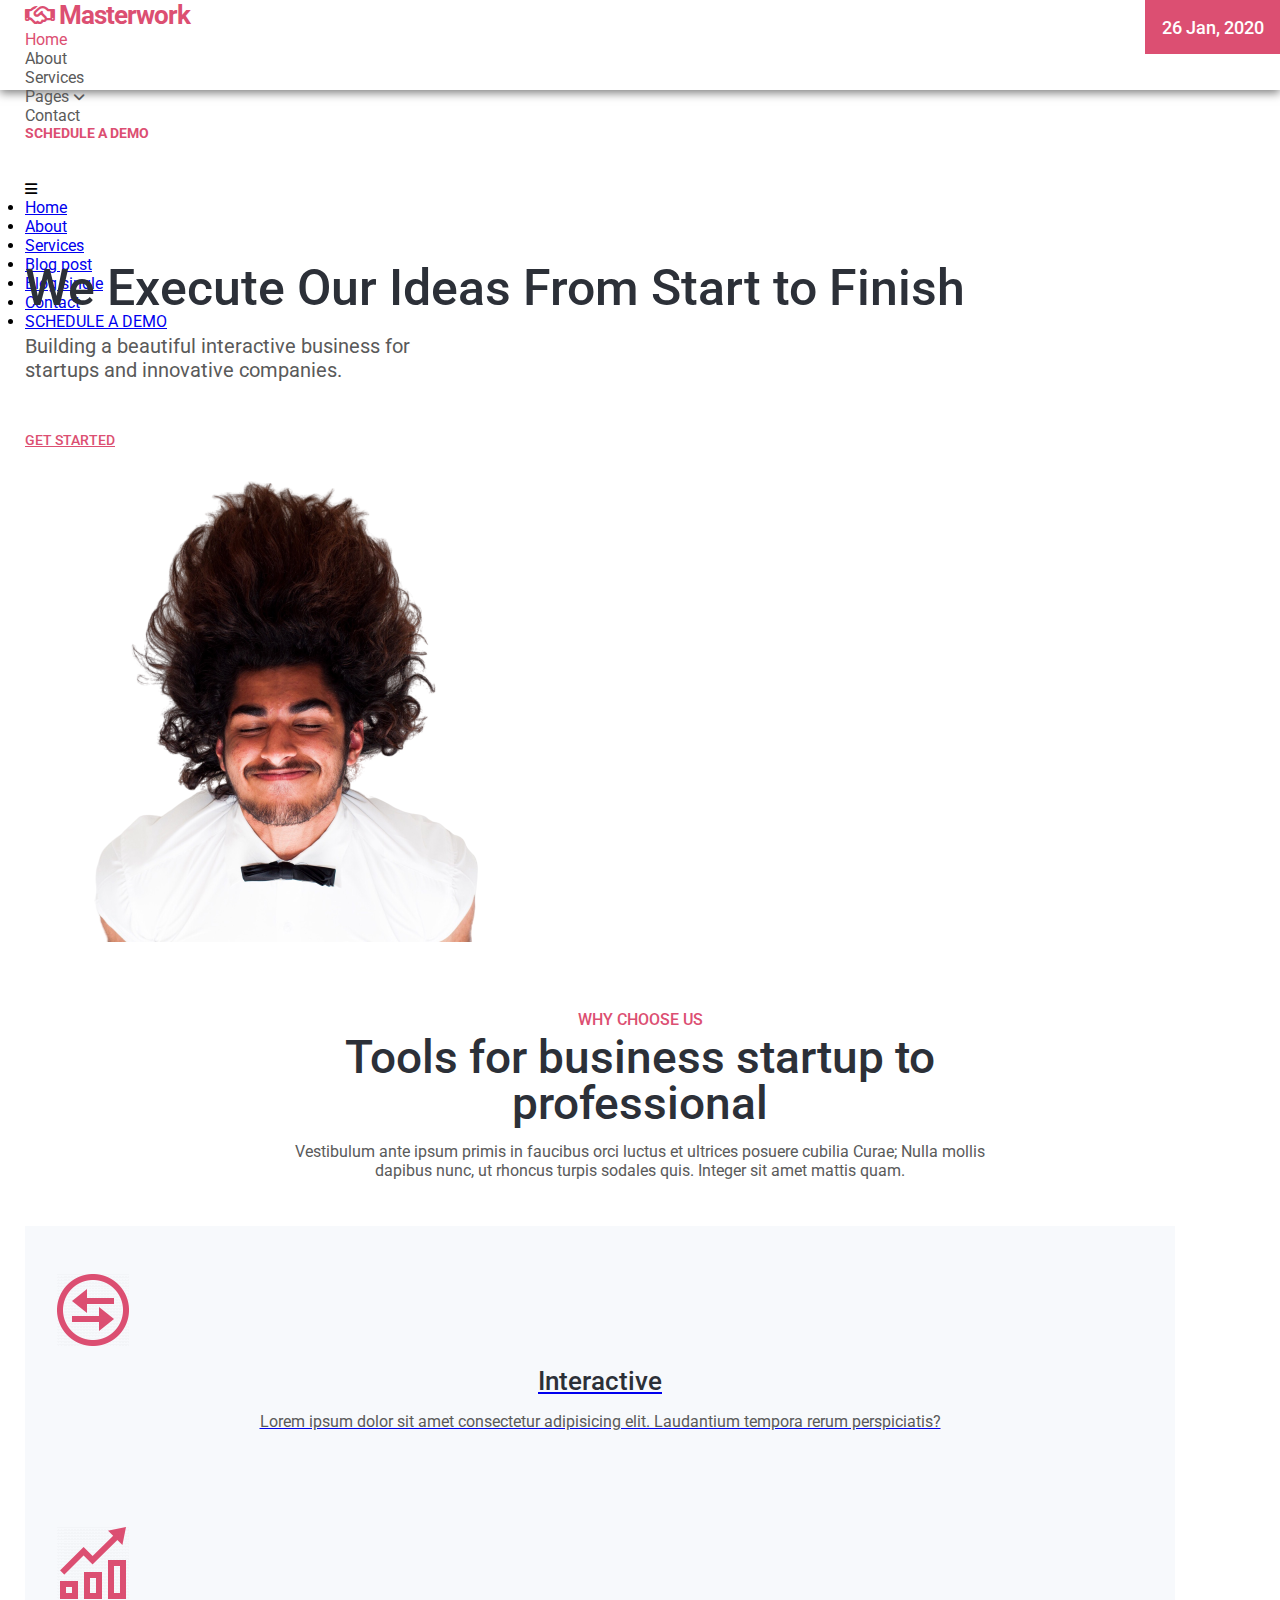
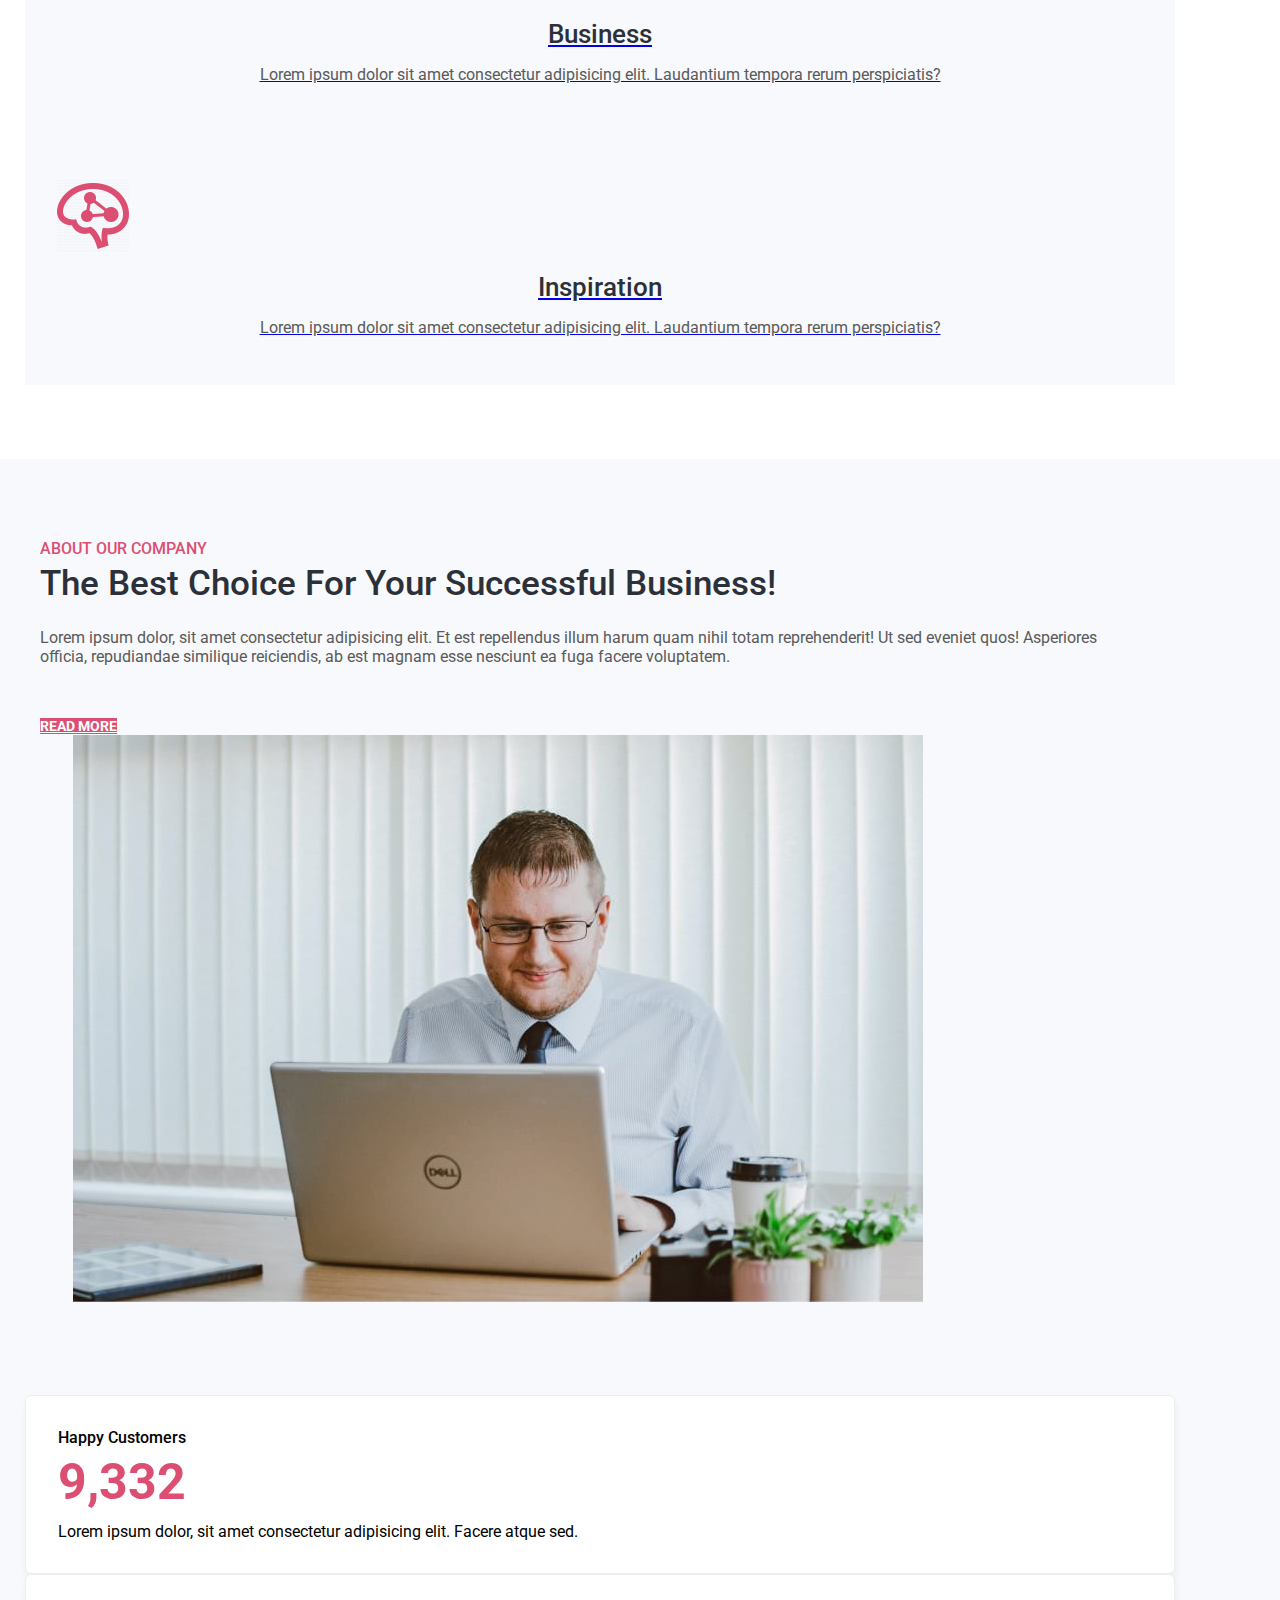
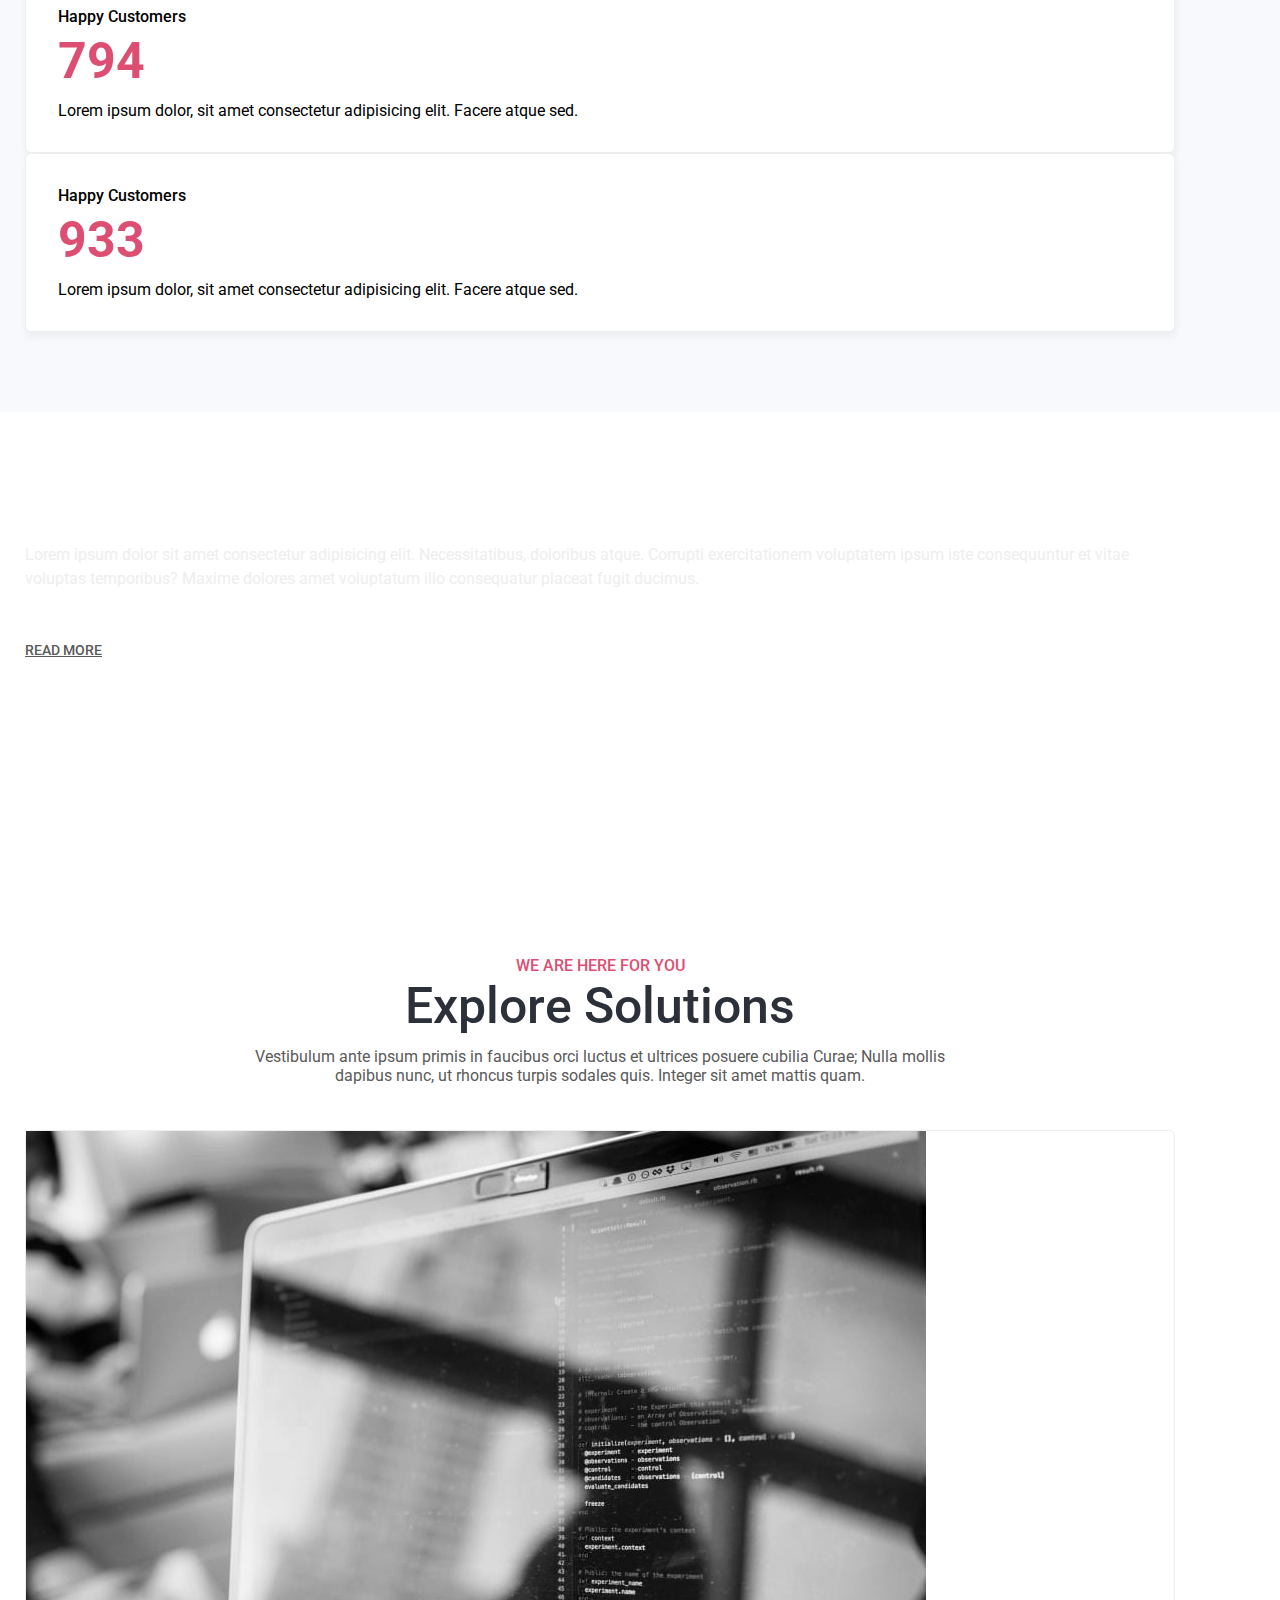
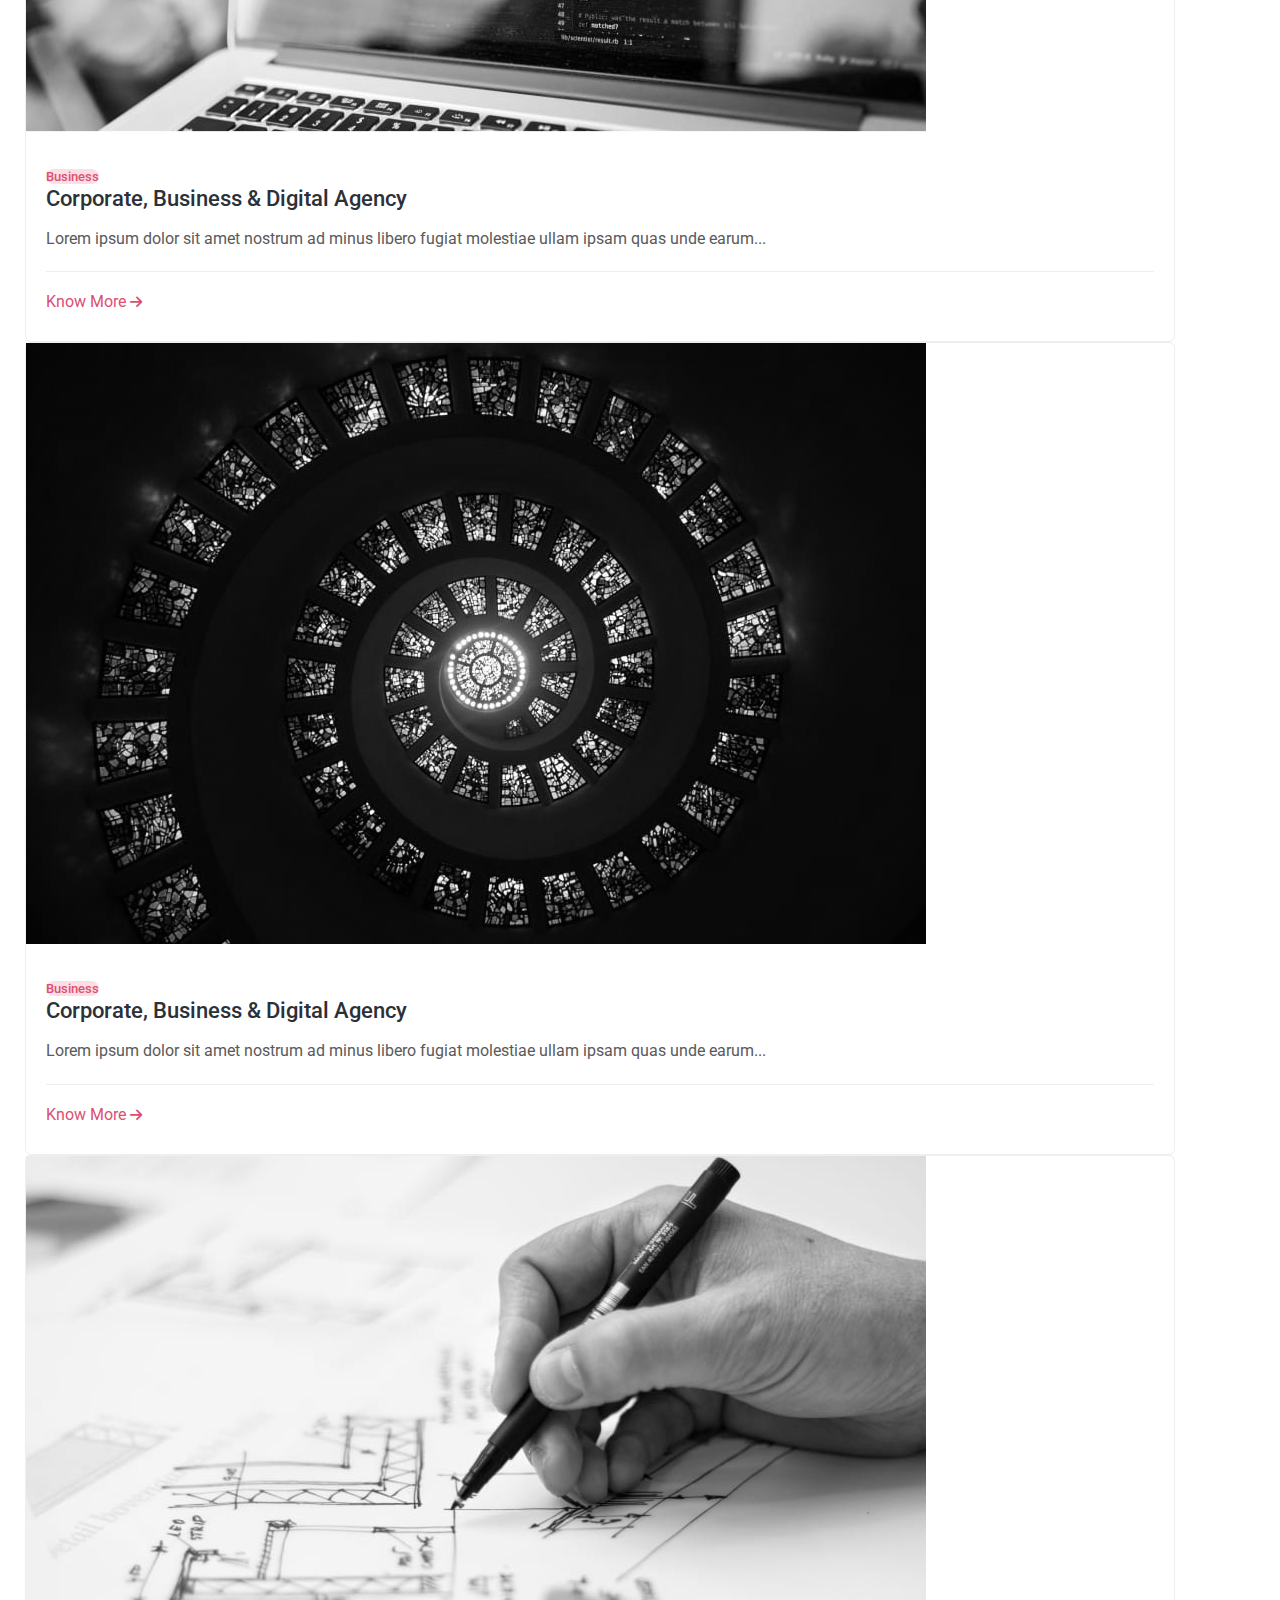
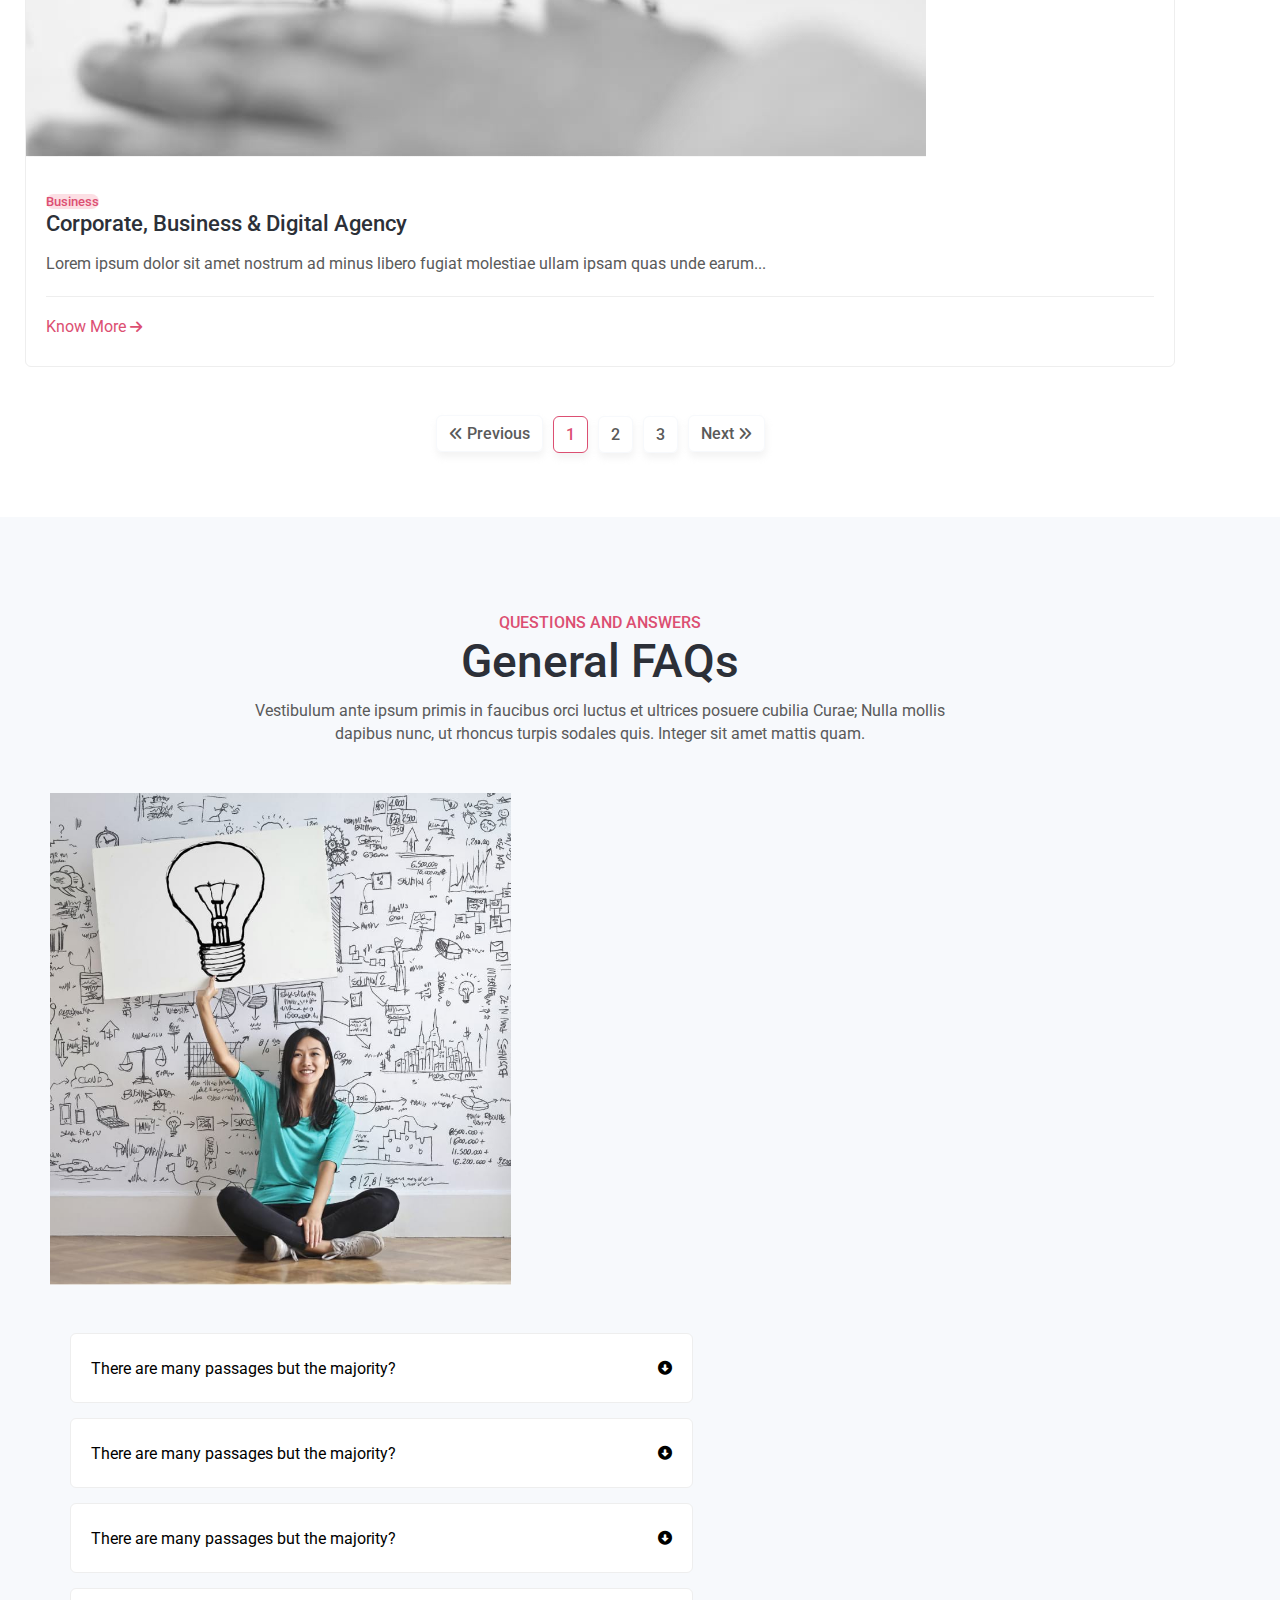
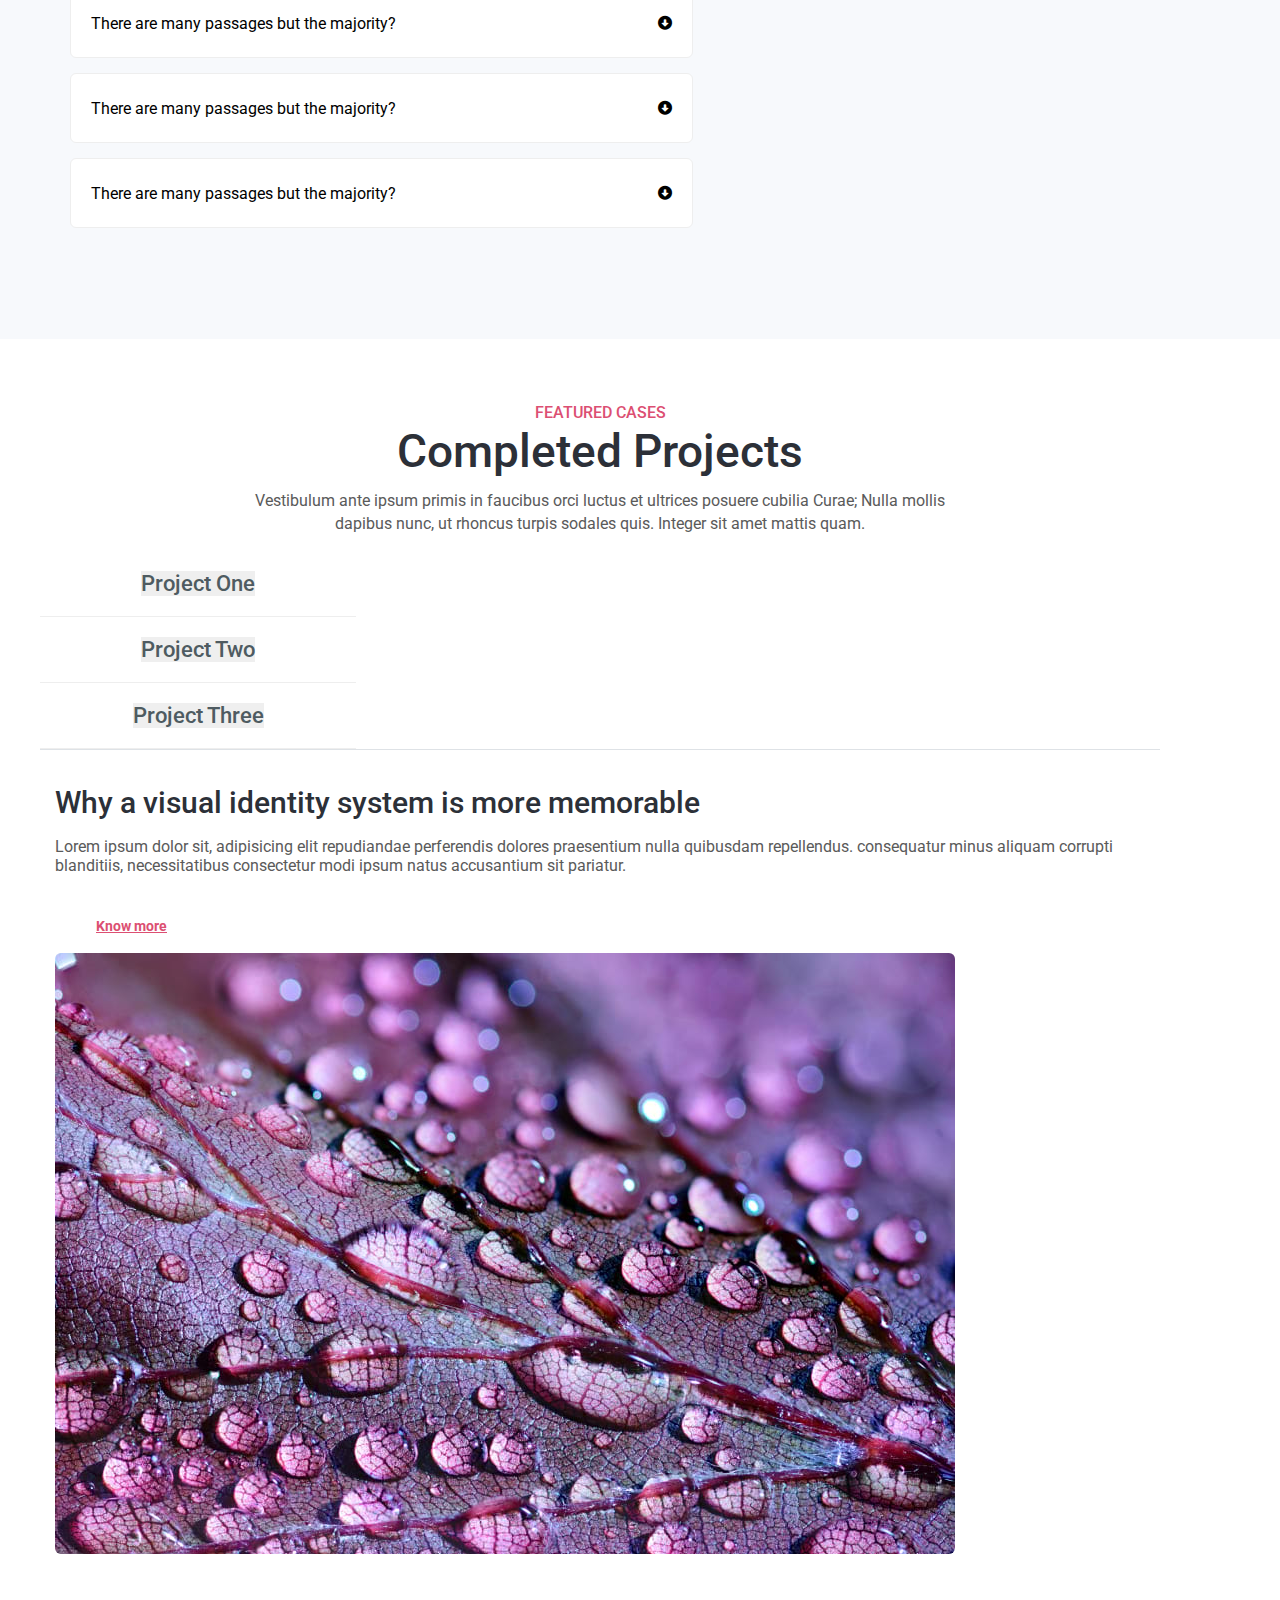
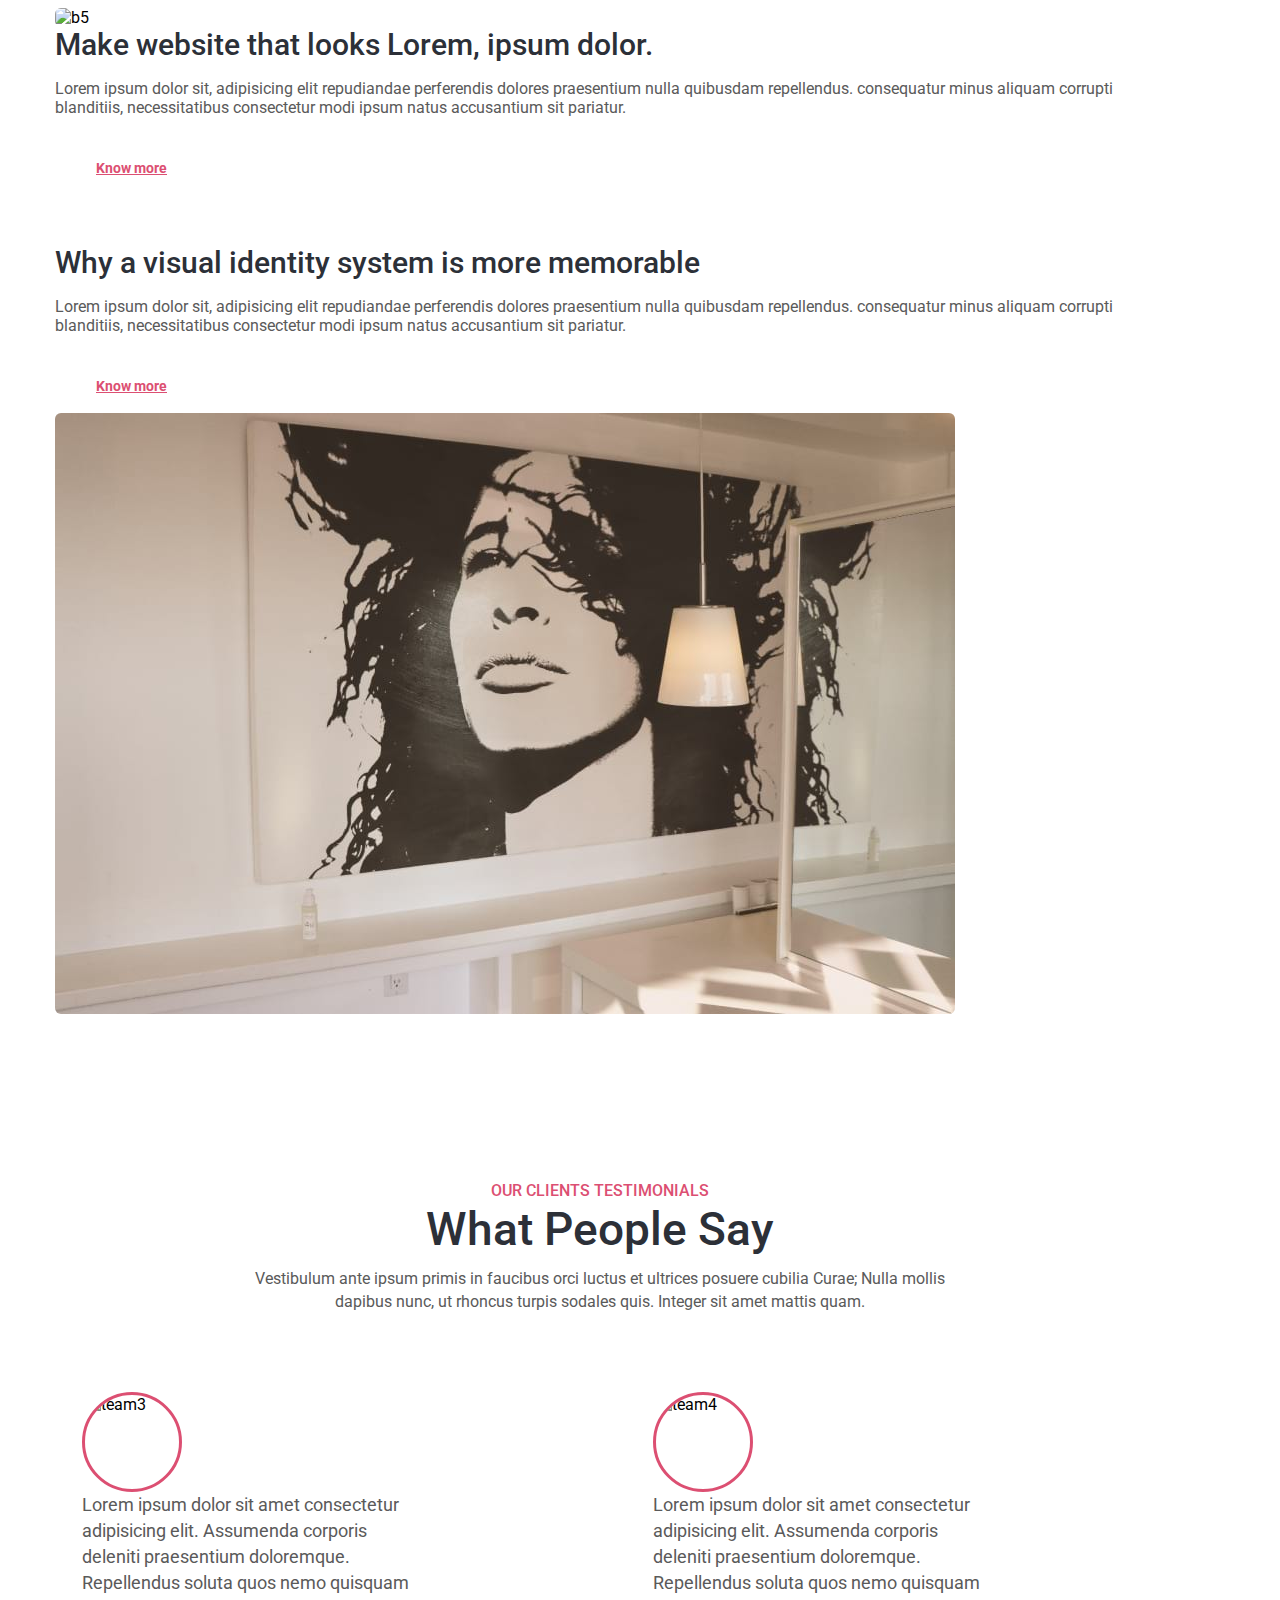
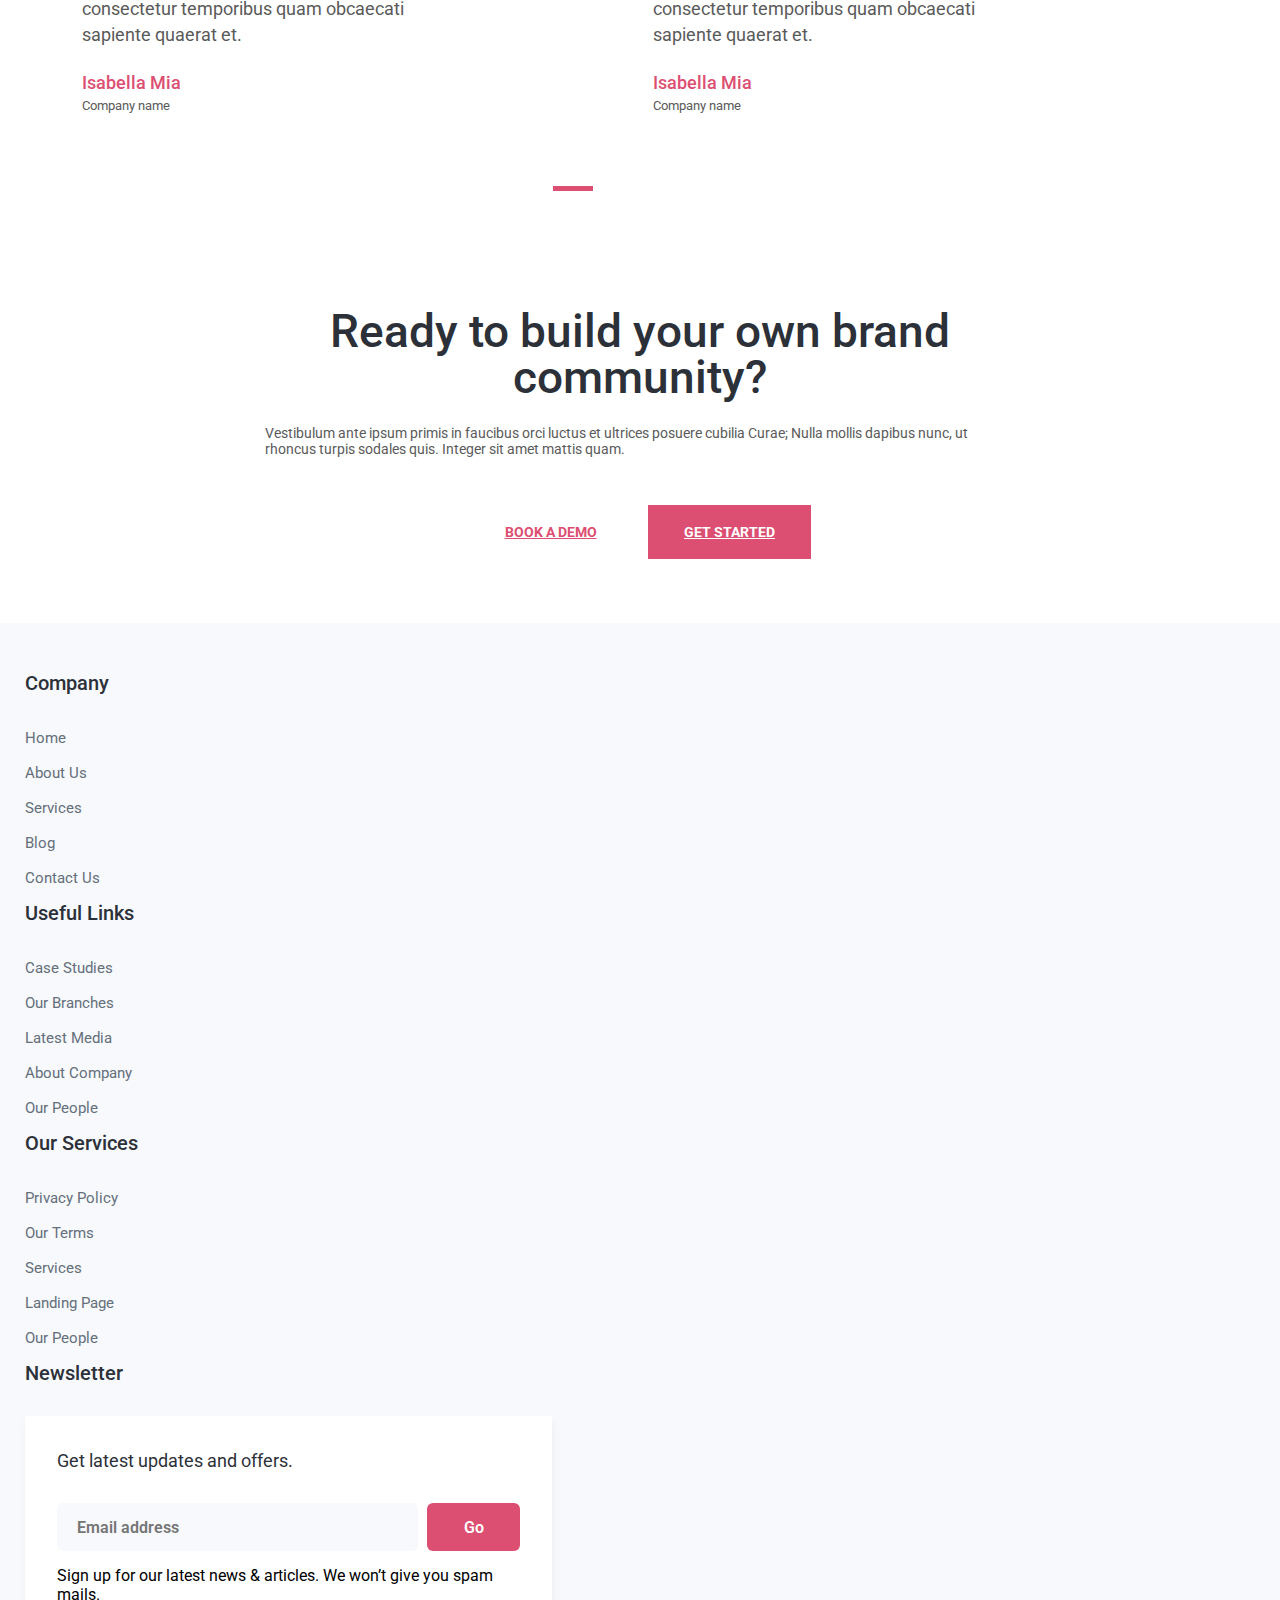
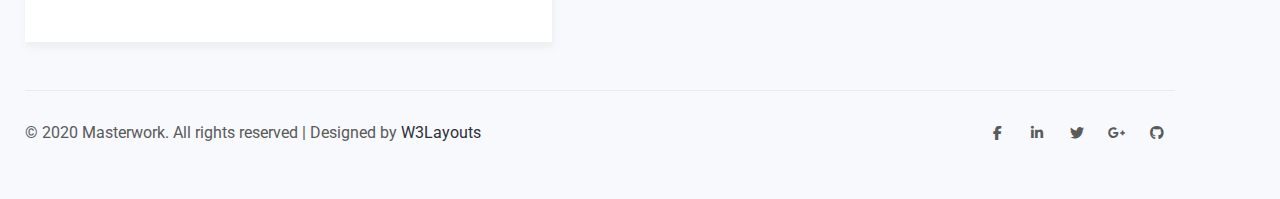
==== commit 85d93e18: "fixed home-post-contact 5-5-2022" ====
--- a/index.html
+++ b/index.html
@@ -36,7 +36,7 @@
       <div class="row h-100">
         <div class="col d-flex justify-content-between align-items-center">
           <a href="index.html" class="logo">
-            <i class="fa fa-handshake"></i>
+            <i class="fa fa-handshake icon-header"></i>
             <span> Masterwork </span>
           </a>
           <div class="menu">
@@ -321,7 +321,33 @@
           </div>
         </div>
       </div>
-    </div>
+      <div class="blog-pagination">
+        <ul>
+          <li>
+            <a href="#">
+              <i class="fa fa-angle-double-left"></i>
+              Previous
+            </a>
+          </li>
+          <li class="mobile-pagi">
+            <a href="#" class="blog-pagination-active">1 </a>
+          </li>
+          <li class="mobile-pagi">
+            <a href="#">2 </a>
+          </li>
+          <li class="mobile-pagi">
+            <a href="#">3 </a>
+          </li>
+          <li>
+            <a href="#">
+              Next
+              <i class="fa fa-angle-double-right"></i>
+            </a>
+          </li>
+        </ul>
+      </div>
+    </div>
+    
   </section>
   <section class="general">
     <div class="container">
@@ -491,8 +517,44 @@
         </header>
         <div class="col">
           <div>
-            <div class="container">
+            <div class="container container-owl">
               <div class=" owl-carousel owl-theme client-owl">
+                <div class="d-flex wrapper">
+                  <div class="avatar-cricle">
+                    <img src="./images/team3.jpg" alt="team3" class="img-fluid">
+                  </div>
+                  <div class="content">
+                    <p>
+                      Lorem ipsum dolor sit amet consectetur adipisicing elit. Assumenda corporis deleniti
+                      praesentium
+                      doloremque. Repellendus soluta quos nemo quisquam consectetur temporibus quam obcaecati
+                      sapiente
+                      quaerat et.
+                    </p>
+                    <div class="avatar-name">
+                      <h4>Isabella Mia</h4>
+                      <p>Company name</p>
+                    </div>
+                  </div>
+                </div>
+                <div class="d-flex wrapper">
+                  <div class="avatar-cricle">
+                    <img src="./images/team4.jpg" alt="team4" class="img-fluid">
+                  </div>
+                  <div class="content">
+                    <p>
+                      Lorem ipsum dolor sit amet consectetur adipisicing elit. Assumenda corporis deleniti
+                      praesentium
+                      doloremque. Repellendus soluta quos nemo quisquam consectetur temporibus quam obcaecati
+                      sapiente
+                      quaerat et.
+                    </p>
+                    <div class="avatar-name">
+                      <h4>Isabella Mia</h4>
+                      <p>Company name</p>
+                    </div>
+                  </div>
+                </div>
                 <div class="d-flex wrapper">
                   <div class="avatar-cricle">
                     <img src="./images/team3.jpg" alt="team3" class="img-fluid">
--- a/css/style.css
+++ b/css/style.css
@@ -48,6 +48,10 @@
   text-decoration: none;
 }
 
+.header .container .logo .icon-header {
+  font-size: 24px !important;
+}
+
 .header .container .menu ul {
   list-style-type: none;
   width: 648px;
@@ -308,7 +312,7 @@
 
 .about {
   padding: 48px 0;
-  background-color: #F7F9FC;
+  background-color: #f7f9fc;
 }
 
 .about .container {
@@ -614,6 +618,59 @@
   transition: all 0.3s ease-in;
 }
 
+.blog .container .blog-pagination {
+  margin-top: 48px;
+  height: 38px;
+}
+
+.blog .container .blog-pagination ul {
+  padding: 0;
+  margin: 0;
+  display: -webkit-box;
+  display: -ms-flexbox;
+  display: flex;
+  -webkit-box-pack: center;
+      -ms-flex-pack: center;
+          justify-content: center;
+  -webkit-box-align: center;
+      -ms-flex-align: center;
+          align-items: center;
+  height: 100%;
+}
+
+.blog .container .blog-pagination ul li {
+  list-style-type: none;
+  margin: 0 5px;
+}
+
+.blog .container .blog-pagination ul li .blog-pagination-active {
+  border: 1px solid #dc4f72;
+  color: #dc4f72;
+}
+
+.blog .container .blog-pagination ul li a {
+  padding: 8px 12px;
+  text-decoration: none;
+  font-size: 16px;
+  color: #5a5a5a;
+  font-weight: 500;
+  border-radius: 6px;
+  border: 1px solid #f7f9fc;
+  -webkit-transition: 0.3s ease-in-out;
+  transition: 0.3s ease-in-out;
+  -webkit-box-shadow: 1px 5px 7.5px rgba(196, 196, 196, 0.2);
+          box-shadow: 1px 5px 7.5px rgba(196, 196, 196, 0.2);
+}
+
+.blog .container .blog-pagination ul li a:hover {
+  border: 1px solid #dc4f72;
+}
+
+.blog .container .blog-pagination ul li a i {
+  font-size: 14px;
+  padding-bottom: 4px;
+}
+
 .general {
   background-color: #f7f9fc;
   padding: 48px 0;
@@ -765,7 +822,7 @@
   -webkit-box-align: center;
       -ms-flex-align: center;
           align-items: center;
-  border-bottom: 3px solid #eee;
+  border-bottom: 1px solid #eee;
 }
 
 .complete .container .row-bottom .col-10 ul li button {
@@ -782,6 +839,11 @@
 
 .complete .container .row-bottom .col-10 ul li:focus-within button {
   color: #dc4f72;
+}
+
+.complete .container .row-bottom .col-10 .nav {
+  border-bottom: 0;
+  border-bottom: 1px solid #dee2e6;
 }
 
 .complete .container .row-bottom .col-10 .tab-project .tab-pane .row {
@@ -889,6 +951,10 @@
   margin: 16px auto;
 }
 
+.client .container .row .col div .container {
+  padding-bottom: 0;
+}
+
 .client .container .row .col div .container .client-owl .wrapper {
   padding: 32px;
   background-color: #fff;
@@ -930,6 +996,36 @@
   color: #5a5a5a;
 }
 
+.client .container .row .col div .container .client-owl .owl-dots {
+  -webkit-box-pack: center;
+      -ms-flex-pack: center;
+          justify-content: center;
+  display: -webkit-box;
+  display: -ms-flexbox;
+  display: flex;
+  margin-top: 30px;
+}
+
+.client .container .row .col div .container .client-owl .owl-dots .active {
+  background-color: #dc4f72;
+}
+
+.client .container .row .col div .container .client-owl .owl-dots button {
+  width: 40px;
+  height: 5px;
+  margin: 5px 7px;
+  background: #fff;
+  display: block;
+  border: none;
+  -webkit-transition: opacity 0.2s ease;
+  transition: opacity 0.2s ease;
+  border-radius: 0;
+}
+
+.client .container .row .col div .container .client-owl .owl-dots button span {
+  display: none;
+}
+
 .ready {
   padding: 48px 0;
   background-color: #fff;
@@ -956,6 +1052,7 @@
   font-weight: 400;
   width: 750px;
   margin: 16px auto;
+  margin-top: 25px;
 }
 
 .ready .container .row .col div .buttons-ready {
@@ -1052,6 +1149,8 @@
   height: 226px;
   background-color: #fff;
   padding: 32px;
+  -webkit-box-shadow: 1px 5px 7.5px rgba(196, 196, 196, 0.2);
+          box-shadow: 1px 5px 7.5px rgba(196, 196, 196, 0.2);
 }
 
 .footer-home .container .footer__up .footer__col-right .footer__up-item2 .footer__up-email h4 {
@@ -1163,21 +1262,8 @@
   color: #dc4f72;
 }
 
-@media (max-width: 1819px) {
-  .header {
-    background-color: pink;
-  }
-}
-
-@media (max-width: 1399.98px) {
-  .header {
-    background-color: #008000;
-  }
-}
-
 @media (max-width: 1199.98px) {
   .header {
-    background-color: yellow;
     height: 70px !important;
   }
   .client .owl-item {
@@ -1231,9 +1317,6 @@
 }
 
 @media (max-width: 991.98px) {
-  .header {
-    background-color: red;
-  }
   .header .menu {
     display: none !important;
   }
@@ -1242,7 +1325,7 @@
     border-radius: 5px;
     width: 36px;
     height: 36px;
-    background-color: yellowgreen;
+    background-color: #dc4f72;
     text-align: center;
     line-height: 36px;
     cursor: pointer;
@@ -1367,7 +1450,6 @@
 
 @media (max-width: 767.98px) {
   .header {
-    background-color: #ec79be;
     height: 60px !important;
   }
   .header .menu-mobile__toggle {
@@ -1415,11 +1497,21 @@
     max-width: 100% !important;
     padding: 0 20px !important;
   }
-  .complete {
-    display: none;
-  }
   .complete .header-complete h3 {
     font-size: 32px !important;
+  }
+  .complete .col-10 .nav {
+    -webkit-box-orient: vertical !important;
+    -webkit-box-direction: normal !important;
+        -ms-flex-direction: column !important;
+            flex-direction: column !important;
+    -webkit-box-align: center !important;
+        -ms-flex-align: center !important;
+            align-items: center !important;
+    border: none !important;
+  }
+  .complete .col-10 .tab-content .col-md-6:last-child {
+    margin-top: 30px;
   }
   .client .title-client h3 {
     font-size: 32px !important;
@@ -1444,9 +1536,6 @@
 }
 
 @media (max-width: 575.98px) {
-  .header {
-    background-color: blueviolet;
-  }
   .execute .mobile-excute-content h1 {
     font-size: 35px !important;
     line-height: 1.3 !important;
@@ -1483,6 +1572,9 @@
   }
   .blog .row-bottom .col-4 {
     width: 100% !important;
+  }
+  .blog .blog-pagination .mobile-pagi {
+    display: none;
   }
   .general .row-bottom .col-padding {
     width: 100% !important;
@@ -1520,12 +1612,6 @@
   .footer-home .mobile__footer__form {
     padding: 16px !important;
     height: 250px !important;
-  }
-}
-
-@media (max-width: 319px) {
-  .header {
-    background-color: yellowgreen;
   }
 }
 
--- a/css/home.css
+++ b/css/home.css
@@ -35,6 +35,10 @@
   text-decoration: none;
 }
 
+.header .container .logo .icon-header {
+  font-size: 24px !important;
+}
+
 .header .container .menu ul {
   list-style-type: none;
   width: 648px;
@@ -295,7 +299,7 @@
 
 .about {
   padding: 48px 0;
-  background-color: #F7F9FC;
+  background-color: #f7f9fc;
 }
 
 .about .container {
@@ -599,6 +603,59 @@
   padding-left: 4px;
   -webkit-transition: all 0.3s ease-in;
   transition: all 0.3s ease-in;
+}
+
+.blog .container .blog-pagination {
+  margin-top: 48px;
+  height: 38px;
+}
+
+.blog .container .blog-pagination ul {
+  padding: 0;
+  margin: 0;
+  display: -webkit-box;
+  display: -ms-flexbox;
+  display: flex;
+  -webkit-box-pack: center;
+      -ms-flex-pack: center;
+          justify-content: center;
+  -webkit-box-align: center;
+      -ms-flex-align: center;
+          align-items: center;
+  height: 100%;
+}
+
+.blog .container .blog-pagination ul li {
+  list-style-type: none;
+  margin: 0 5px;
+}
+
+.blog .container .blog-pagination ul li .blog-pagination-active {
+  border: 1px solid #dc4f72;
+  color: #dc4f72;
+}
+
+.blog .container .blog-pagination ul li a {
+  padding: 8px 12px;
+  text-decoration: none;
+  font-size: 16px;
+  color: #5a5a5a;
+  font-weight: 500;
+  border-radius: 6px;
+  border: 1px solid #f7f9fc;
+  -webkit-transition: 0.3s ease-in-out;
+  transition: 0.3s ease-in-out;
+  -webkit-box-shadow: 1px 5px 7.5px rgba(196, 196, 196, 0.2);
+          box-shadow: 1px 5px 7.5px rgba(196, 196, 196, 0.2);
+}
+
+.blog .container .blog-pagination ul li a:hover {
+  border: 1px solid #dc4f72;
+}
+
+.blog .container .blog-pagination ul li a i {
+  font-size: 14px;
+  padding-bottom: 4px;
 }
 
 .general {
@@ -752,7 +809,7 @@
   -webkit-box-align: center;
       -ms-flex-align: center;
           align-items: center;
-  border-bottom: 3px solid #eee;
+  border-bottom: 1px solid #eee;
 }
 
 .complete .container .row-bottom .col-10 ul li button {
@@ -769,6 +826,11 @@
 
 .complete .container .row-bottom .col-10 ul li:focus-within button {
   color: #dc4f72;
+}
+
+.complete .container .row-bottom .col-10 .nav {
+  border-bottom: 0;
+  border-bottom: 1px solid #dee2e6;
 }
 
 .complete .container .row-bottom .col-10 .tab-project .tab-pane .row {
@@ -876,6 +938,10 @@
   margin: 16px auto;
 }
 
+.client .container .row .col div .container {
+  padding-bottom: 0;
+}
+
 .client .container .row .col div .container .client-owl .wrapper {
   padding: 32px;
   background-color: #fff;
@@ -917,6 +983,36 @@
   color: #5a5a5a;
 }
 
+.client .container .row .col div .container .client-owl .owl-dots {
+  -webkit-box-pack: center;
+      -ms-flex-pack: center;
+          justify-content: center;
+  display: -webkit-box;
+  display: -ms-flexbox;
+  display: flex;
+  margin-top: 30px;
+}
+
+.client .container .row .col div .container .client-owl .owl-dots .active {
+  background-color: #dc4f72;
+}
+
+.client .container .row .col div .container .client-owl .owl-dots button {
+  width: 40px;
+  height: 5px;
+  margin: 5px 7px;
+  background: #fff;
+  display: block;
+  border: none;
+  -webkit-transition: opacity 0.2s ease;
+  transition: opacity 0.2s ease;
+  border-radius: 0;
+}
+
+.client .container .row .col div .container .client-owl .owl-dots button span {
+  display: none;
+}
+
 .ready {
   padding: 48px 0;
   background-color: #fff;
@@ -943,6 +1039,7 @@
   font-weight: 400;
   width: 750px;
   margin: 16px auto;
+  margin-top: 25px;
 }
 
 .ready .container .row .col div .buttons-ready {
@@ -1039,6 +1136,8 @@
   height: 226px;
   background-color: #fff;
   padding: 32px;
+  -webkit-box-shadow: 1px 5px 7.5px rgba(196, 196, 196, 0.2);
+          box-shadow: 1px 5px 7.5px rgba(196, 196, 196, 0.2);
 }
 
 .footer-home .container .footer__up .footer__col-right .footer__up-item2 .footer__up-email h4 {
@@ -1150,21 +1249,8 @@
   color: #dc4f72;
 }
 
-@media (max-width: 1819px) {
-  .header {
-    background-color: pink;
-  }
-}
-
-@media (max-width: 1399.98px) {
-  .header {
-    background-color: #008000;
-  }
-}
-
 @media (max-width: 1199.98px) {
   .header {
-    background-color: yellow;
     height: 70px !important;
   }
   .client .owl-item {
@@ -1218,9 +1304,6 @@
 }
 
 @media (max-width: 991.98px) {
-  .header {
-    background-color: red;
-  }
   .header .menu {
     display: none !important;
   }
@@ -1229,7 +1312,7 @@
     border-radius: 5px;
     width: 36px;
     height: 36px;
-    background-color: yellowgreen;
+    background-color: #dc4f72;
     text-align: center;
     line-height: 36px;
     cursor: pointer;
@@ -1354,7 +1437,6 @@
 
 @media (max-width: 767.98px) {
   .header {
-    background-color: #ec79be;
     height: 60px !important;
   }
   .header .menu-mobile__toggle {
@@ -1402,11 +1484,21 @@
     max-width: 100% !important;
     padding: 0 20px !important;
   }
-  .complete {
-    display: none;
-  }
   .complete .header-complete h3 {
     font-size: 32px !important;
+  }
+  .complete .col-10 .nav {
+    -webkit-box-orient: vertical !important;
+    -webkit-box-direction: normal !important;
+        -ms-flex-direction: column !important;
+            flex-direction: column !important;
+    -webkit-box-align: center !important;
+        -ms-flex-align: center !important;
+            align-items: center !important;
+    border: none !important;
+  }
+  .complete .col-10 .tab-content .col-md-6:last-child {
+    margin-top: 30px;
   }
   .client .title-client h3 {
     font-size: 32px !important;
@@ -1431,9 +1523,6 @@
 }
 
 @media (max-width: 575.98px) {
-  .header {
-    background-color: blueviolet;
-  }
   .execute .mobile-excute-content h1 {
     font-size: 35px !important;
     line-height: 1.3 !important;
@@ -1470,6 +1559,9 @@
   }
   .blog .row-bottom .col-4 {
     width: 100% !important;
+  }
+  .blog .blog-pagination .mobile-pagi {
+    display: none;
   }
   .general .row-bottom .col-padding {
     width: 100% !important;
@@ -1509,10 +1601,4 @@
     height: 250px !important;
   }
 }
-
-@media (max-width: 319px) {
-  .header {
-    background-color: yellowgreen;
-  }
-}
 /*# sourceMappingURL=home.css.map */